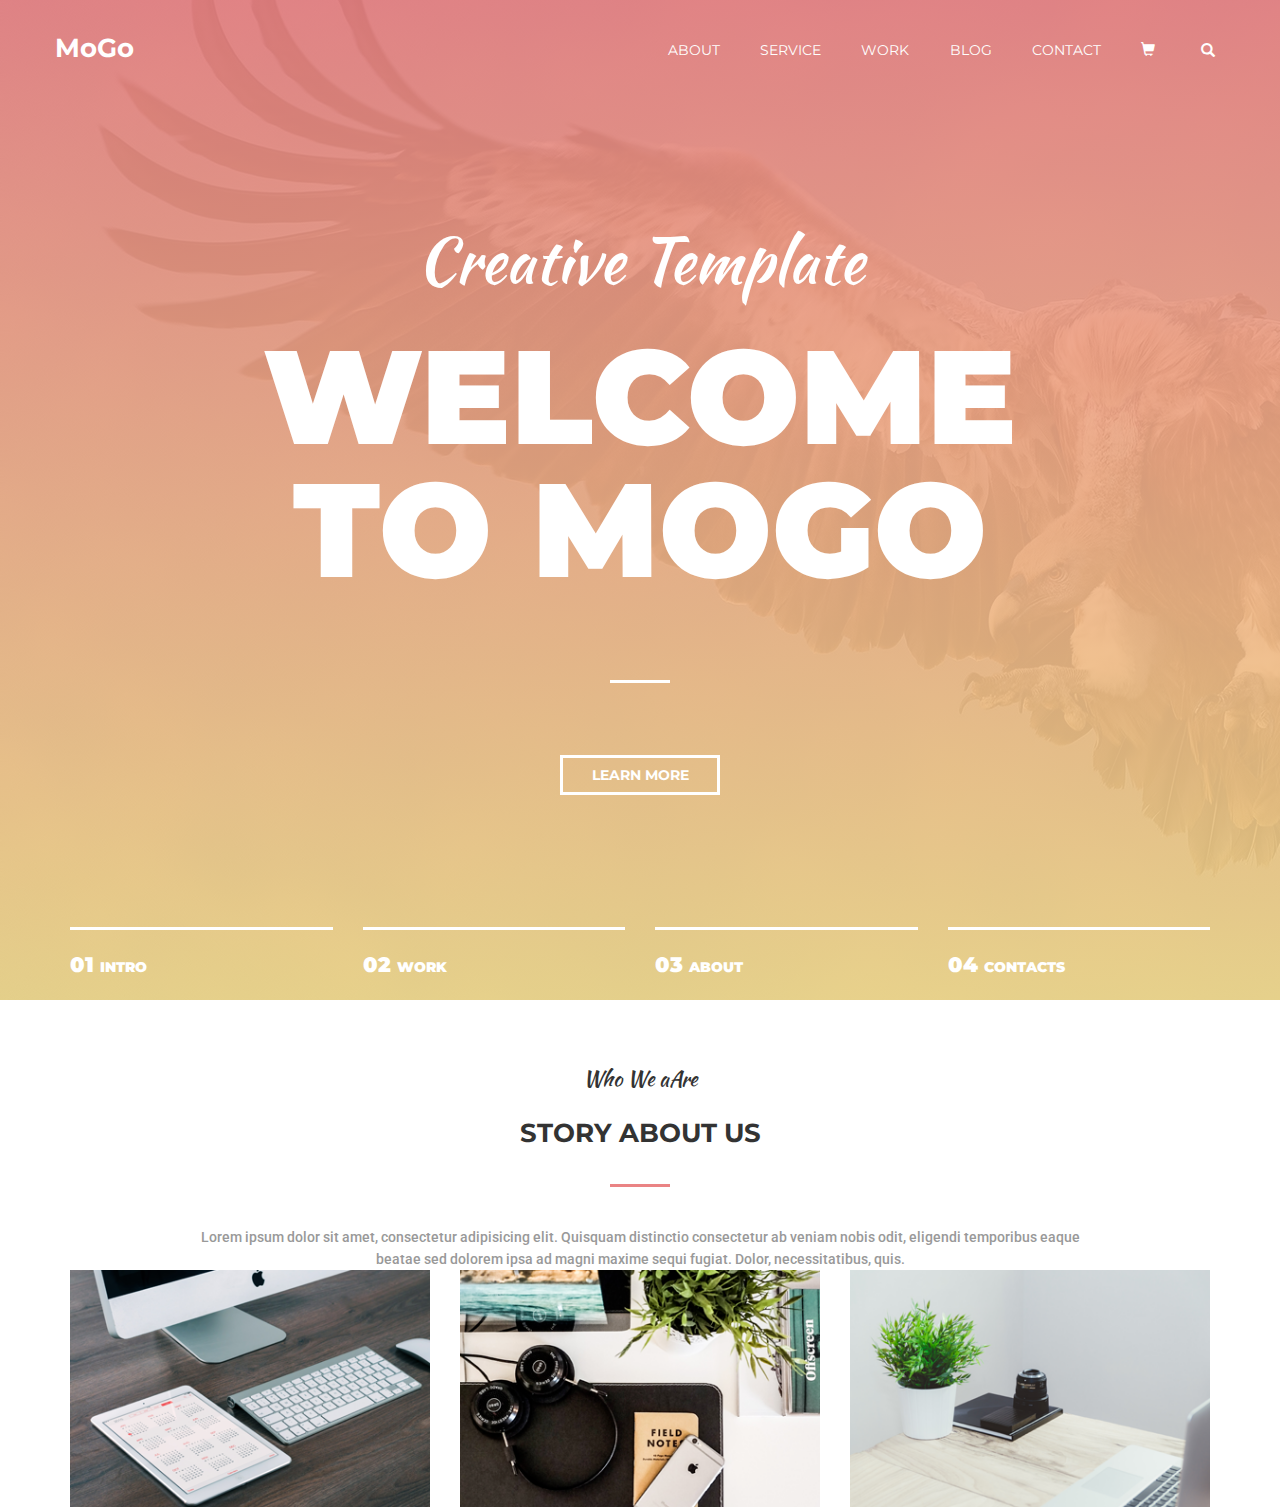
==== index.html @ 472e36f8 "mogo burger menu" ====
<!DOCTYPE html>
<html lang="en">

<head>
    <meta charset="utf-8">
    <meta http-equiv="X-UA-Compatible" content="IE=edge">
    <meta name="viewport" content="width=device-width, initial-scale=1">
    <title>MoGo Template</title>
    <link rel="stylesheet" href="css/bootstrap.min.css">
    <link rel="stylesheet" href="css/styles.css">
</head>

<body>
    <div class="header-wrapper">
        <header>
            <nav class="row">
                <div class="logo col-sm-1 col-md-1 col-lg-1"><a href="#">MoGo</a></div>
                <button class="hamburger"><span class="glyphicon glyphicon-menu-hamburger" aria-hidden="true"></span></button>
                <div class="menu col-sm-10 col-sm-offset-1 col-md-9 col-md-offset-2 col-lg-7 col-lg-offset-4">
                    <ul class="menu-bar">
                        <li><a class="text-uppercase" href="#About">About</a></li>
                        <li><a class="text-uppercase" href="#Service">Service</a></li>
                        <li><a class="text-uppercase" href="#Work">Work</a></li>
                        <li><a class="text-uppercase" href="#Blog">Blog</a></li>
                        <li><a class="text-uppercase" href="#">Contact</a></li>
                        <li>
                            <a href="#ShopCart"><span class="glyphicon glyphicon-shopping-cart" aria-hidden="true"></span></a>
                        </li>
                        <li>
                            <form class="munu-bar-form">
                                <button class="button-serch"><span class="glyphicon glyphicon-search" aria-hidden="true"></span></button>
                                <input type="text" name="search" class="input-search">
                            </form>

                        </li>
                    </ul>
                </div>
            </nav>
            <div class="row">
                <div class="col-xs-12 title">Creative Template</div>
            </div>
            <div class="row welcome">
                <div class="col-xs-12">
                    <span>Welcome</span><br>
                    <span>To MoGo</span></div>
            </div>
            <div class="row divide">
                <div class="col-xs-12"></div>
            </div>
            <div class="row learn-more">
                <div class="col-xs-12"><span>Learn More</span></div>
            </div>
            <div class="row slider">
                <div class="col-xs-12">
                    <div class="row slider-bar">
                        <div class="col-xs-3 slider-item"><span>01&nbsp;</span><span>intro</span></div>
                        <div class="col-xs-3 slider-item"><span>02&nbsp;</span><span>work</span></div>
                        <div class="col-xs-3 slider-item"><span>03&nbsp;</span><span>about</span></div>
                        <div class="col-xs-3 slider-item"><span>04&nbsp;</span><span>contacts</span></div>
                    </div>
                </div>
            </div>
        </header>
    </div>
    <section class="about-us-wrapper">
        <div class="row about-us-title">
            <div class="col-xs-12">Who We aAre</div>
        </div>
        <div class="row about-us-welcome">
            <div class="col-xs-12">
                <span>Story About Us</span></div>
        </div>
        <div class="row about-us-divide">
            <div class="col-xs-12"></div>
        </div>
        <div class="row about-us-description">
            <div class="col-xs-12"><span>Lorem ipsum dolor sit amet, consectetur adipisicing elit. Quisquam distinctio consectetur ab veniam nobis odit, eligendi temporibus eaque beatae sed dolorem ipsa ad magni maxime sequi fugiat. Dolor, necessitatibus, quis.</span></div>
        </div>
        <div class="row about-us-gallery">

            <img src="./img/about-us-img1.png" alt="about-us-gallery1">
            <img src="./img/about-us-img2.png" alt="about-us-gallery2">
            <img src="./img/about-us-img3.png" alt="about-us-gallery3">

        </div>
    </section>
    </div>
    <script type="text/javascript" src="js/jquery-3.2.1.min.js"></script>
    <script src="js/bootstrap.min.js"></script>
    <script src="js/hamburger.js"></script>

</body>

</html>
---- css/styles.css ----
@import url('https://fonts.googleapis.com/css?family=Kaushan+Script|Montserrat|Roboto');

/*font-family: 'Montserrat', sans-serif;
font-family: 'Roboto', sans-serif;
font-family: 'Kaushan Script', cursive;*/

.header-wrapper {
    max-width: 1920px;
    width: 100%;
    margin: 0 auto;
    background-image: linear-gradient(to bottom, rgba(234, 131, 132, 0.9) 0%, rgba(241, 217, 139, 0.9) 100%), url(../img/banner-eagle.png);
    background-repeat: no-repeat;
    position: relative;
}

.row,
ul {
    margin: 0 auto;
    padding: 0;
}

header {
    max-width: 1200px;
    width: 100%;
    margin: 0 auto;
}

.logo {
    padding-top: 30px;
    text-align: left;
}

.logo a {
    font-family: 'Montserrat', sans-serif;
    color: #ffffff;
    font-size: 1.875em;
    font-weight: 700;
    padding-bottom: 12px;
    border-bottom: 3px solid transparent;
    text-decoration: none;
}

.hamburger {
    display: none;
    position: fixed;
    top: 5%;
    left: 50%;
    transform: translateX(-50%);
    width: 55px;
    height: 55px;
    padding-top: 6px;
    padding-left: 6px;
    font-size: 2.5em;
    color: #ffffff;
    border: 2px solid #ffffff;
    background-color: rgba(234, 131, 132, 0.7);
    border-radius: 50%;
    box-shadow: 0 0 8px 10px rgba(241, 217, 139, 0.9);
}

.menu-bar {
    display: flex;
    flex-flow: row nowrap;
    justify-content: flex-end;
    list-style: none;
}

.menu-bar li {
    padding-top: 40px;
    padding-left: 6%;
    display: inline-block;
    text-align: right;
}

.menu-bar a {
    font-family: 'Montserrat', sans-serif;
    color: #ffffff;
    font-size: 1em;
    font-weight: 400;
    padding-bottom: 12px;
    border-bottom: 3px solid transparent;
    text-decoration: none;
}

.glyphicon-search {
    color: #ffffff;
    padding-bottom: 12px;
    border-bottom: 3px solid transparent;
}

.menu-bar a:hover,
.glyphicon-search:hover {
    color: #fce48b;
    border-bottom: 3px solid #fce48b;
}

.input-search {
    width: 0;
    padding: 0;
    margin: 0;
    border: 0;
}

.button-serch {
    border: 0;
    background-color: transparent;
}

.logo a:hover {
    color: #fce48b;
}

.title {
    font-family: 'Kaushan Script', cursive;
    color: #ffffff;
    font-size: 4.5em;
    font-weight: 400;
    text-align: center;
    padding-top: 12%;
}

.welcome {
    font-family: 'Montserrat', sans-serif;
    color: #ffffff;
    font-size: 9.5em;
    font-weight: 900;
    line-height: 1;
    text-align: center;
    text-transform: uppercase;
    padding-top: 2%;
}

.divide {
    max-width: 60px;
    margin: 0 auto;
    height: 3px;
    border-bottom: 3px solid #ffffff;
    padding-top: 7%;
}

.learn-more {
    font-family: Montserrat;
    color: #ffffff;
    font-size: 1em;
    font-weight: 700;
    text-align: center;
    text-transform: uppercase;
    border: 3px solid #ffffff;
    box-sizing: border-box;
    width: 160px;
    height: 40px;
    margin: 0 auto;
    padding-top: 7px;
    margin-top: 6%;
}

.slider {
    font-family: Montserrat;
    color: #ffffff;
    text-transform: uppercase;
    font-weight: 400;
    margin-top: 11%;
}

.slider-bar {
    display: flex;
    flex-flow: row nowrap;
    justify-content: center;
}

.slider-item {
    margin-left: 15px;
    margin-right: 15px;
    border-top: 3px solid #ffffff;
    padding: 0;
    padding-top: 20px;
    padding-bottom: 20px;
}

.slider span:first-child {
    font-size: 1.5em;
    font-weight: 900;
}

.slider span:last-child {
    font-size: 1em;
    font-weight: 900;
}

.about-us-title {
    font-family: 'Kaushan Script', cursive;
    font-size: 1.5em;
    font-weight: 400;
    text-align: center;
    padding-top: 5%;
}

.about-us-welcome {
    font-family: 'Montserrat', sans-serif;
    font-size: 1.875em;
    font-weight: 700;
    line-height: 1;
    text-align: center;
    text-transform: uppercase;
    padding-top: 2%;
}

.about-us-divide {
    max-width: 60px;
    margin: 0 auto;
    height: 3px;
    border-bottom: 3px solid rgb(234, 131, 132);
    margin-top: 3%;
}

.about-us-description {
    max-width: 950px;
    width: 100%;
    margin: 0 auto;
    padding-top: 3%;
    text-align: center;
    text-transform: none;
}

.about-us-description span {
    font-family: 'Roboto', sans-serif;
    color: #999999;
    font-size: 1em;
    font-weight: 500;
    line-height: 1.6;
}

.about-us-gallery {
    display: flex;
    flex-flow: row nowrap;
    justify-content: space-between;
    max-width: 1200px;
    width: 100%;
    margin: 0 auto;
}

.about-us-gallery img {
    max-width: 100%;
    width: 30%;
    height: 100%;
    display: inline-block;
}

@media (min-width: 992px) and (max-width: 1199px) {
    .logo {
        left: 12%;
    }
}

@media (min-width: 768px) and (max-width: 991px) {
    .logo {
        left: 1.5%;
    }
}

@media (min-width: 481px) and (max-width: 767px) {
    .logo {
        left: 1.5%;
    }
    .welcome {
        font-size: 6em;
    }
    .title {
        font-size: 4.5em;
    }
    .hamburger {
        display: block;
    }
    .menu-bar {
        display: none;
        position: fixed;
        top: 18%;
        padding: 0;
        margin: 0 auto;
        z-index: 1;
        -webkit-box-orient: vertical;
        -webkit-box-direction: normal;
        background: linear-gradient(to bottom, rgba(234, 131, 132, 1) 0%, rgba(241, 217, 139, 1) 100%);
        border-radius: 25px;
        width: 95%;
    }
    .menu-bar li {
        width: 100%;
        border-bottom: 1px solid #ffffff;
        padding: 5px;
        text-align: center;
    }
    li:last-child {
        border: 0;
    }
    li a {
        font-size: 1.5em;
        font-weight: 600;
        line-height: 1.7;
    }
}

@media (max-width: 480px) {
    .logo {
        left: 1.5%;
    }
    .welcome {
        font-size: 3.5em;
    }
    .title {
        font-size: 2.5em;
    }
    .slider span:first-child {
        font-size: 1em;
        font-weight: 900;
    }
    .slider span:last-child {
        font-size: 0.6em;
        font-weight: 900;
    }
    .hamburger {
        display: block;
    }
    .menu-bar {
        display: none;
        position: fixed;
        top: 18%;
        padding: 0;
        margin: 0;
        z-index: 1;
        -webkit-box-orient: vertical;
        -webkit-box-direction: normal;
        background: linear-gradient(to bottom, rgba(234, 131, 132, 1) 0%, rgba(241, 217, 139, 1) 100%);
        border-radius: 25px;
        width: 90%;
    }
    .menu-bar li {
        width: 100%;
        border-bottom: 1px solid #ffffff;
        padding: 5px;
        text-align: center;
    }
    li:last-child {
        border: 0;
    }
    li a {
        font-size: 1.5em;
        font-weight: 600;
        line-height: 1.7;
    }
}
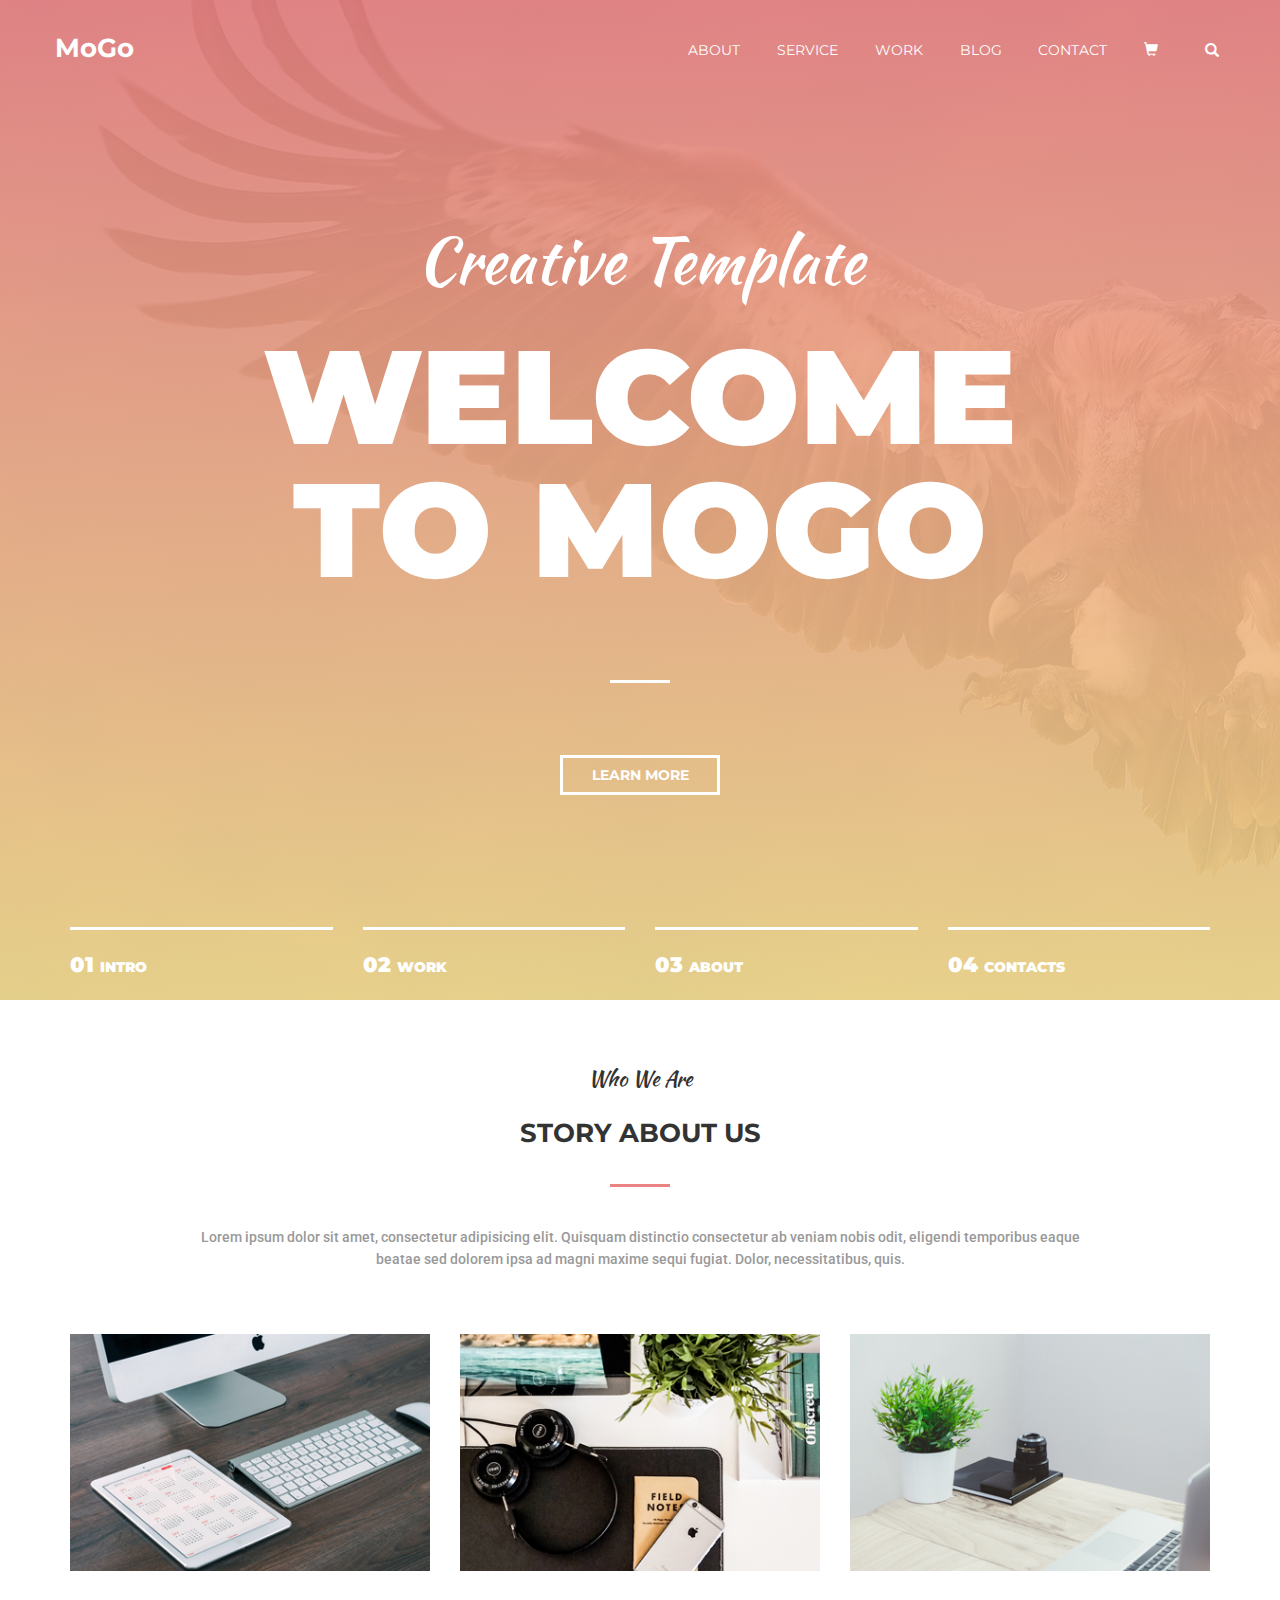
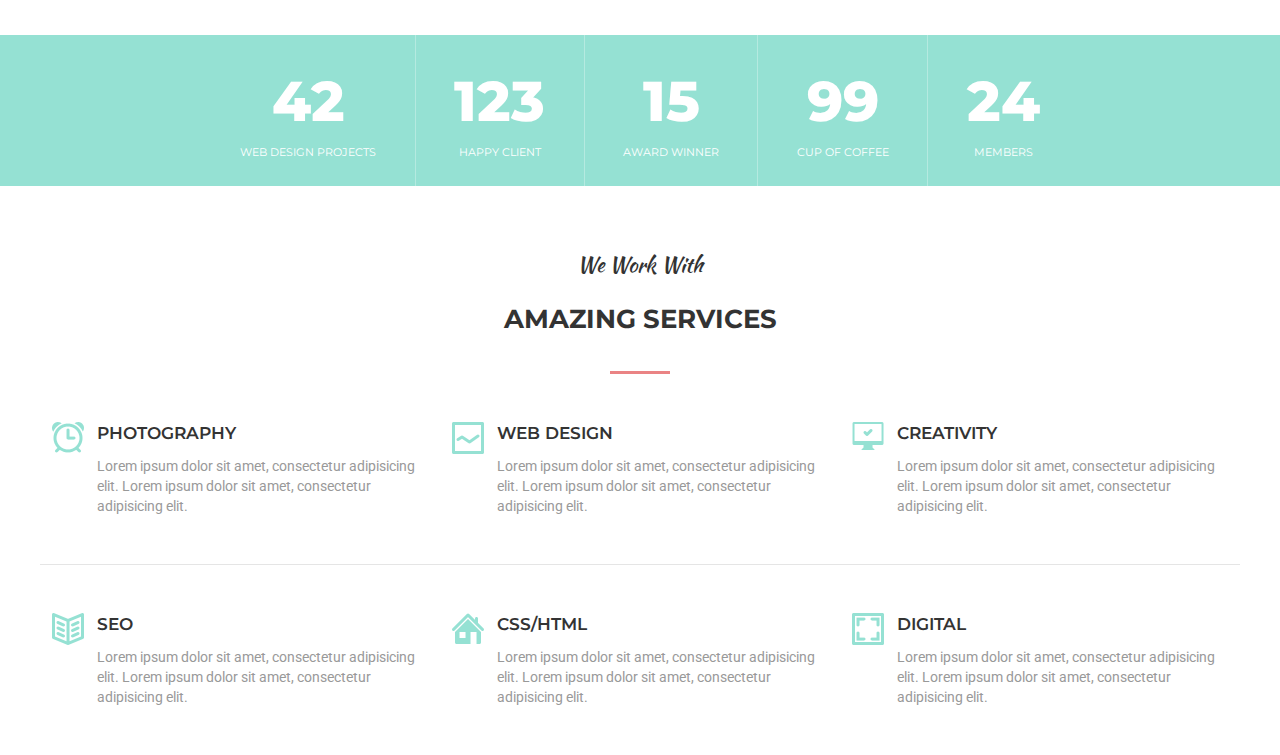
==== commit 57184856: "services section commit" ====
--- a/index.html
+++ b/index.html
@@ -27,9 +27,9 @@
                             <a href="#ShopCart"><span class="glyphicon glyphicon-shopping-cart" aria-hidden="true"></span></a>
                         </li>
                         <li>
-                            <form class="munu-bar-form">
+                            <form class="menu-bar-form">
+                                <input type="text" name="search" class="input-search">
                                 <button class="button-serch"><span class="glyphicon glyphicon-search" aria-hidden="true"></span></button>
-                                <input type="text" name="search" class="input-search">
                             </form>
 
                         </li>
@@ -64,7 +64,7 @@
     </div>
     <section class="about-us-wrapper">
         <div class="row about-us-title">
-            <div class="col-xs-12">Who We aAre</div>
+            <div class="col-xs-12">Who We Are</div>
         </div>
         <div class="row about-us-welcome">
             <div class="col-xs-12">
@@ -84,6 +84,41 @@
 
         </div>
     </section>
+    <section class="about-us-perfomance-wrapper">
+        <div class="about-us-perfomance">
+            <div class="about-us-perfomance-item"><span>42</span><br><span>web design projects</span></div>
+            <div class="about-us-perfomance-item"><span>123</span><br><span>happy client</span></div>
+            <div class="about-us-perfomance-item"><span>15</span><br><span>award winner</span></div>
+            <div class="about-us-perfomance-item"><span>99</span><br><span>cup of coffee</span></div>
+            <div class="about-us-perfomance-item"><span>24</span><br><span>members</span></div>
+        </div>
+    </section>
+    <section class="services-wrapper">
+        <div class="row about-us-title">
+            <div class="col-xs-12">We Work With</div>
+        </div>
+        <div class="row about-us-welcome">
+            <div class="col-xs-12">
+                <span>Amazing Services</span></div>
+        </div>
+        <div class="row about-us-divide">
+            <div class="col-xs-12"></div>
+        </div>
+        <div class="services">
+            <div>
+                <div class="services-item"><img src="./img/photography-icon.png" alt="photography"><p>Photography</p><span>Lorem ipsum dolor sit amet, consectetur adipisicing elit. Lorem ipsum dolor sit amet, consectetur adipisicing elit.</span></div>
+                <div class="services-item"><img src="./img/seo-icon.png" alt="seo"><p>SEO</p><span>Lorem ipsum dolor sit amet, consectetur adipisicing elit. Lorem ipsum dolor sit amet, consectetur adipisicing elit.</span></div>
+            </div>
+            <div>
+                <div class="services-item"><img src="./img/web-design-icon.png" alt="Web design"><p>Web design</p><span>Lorem ipsum dolor sit amet, consectetur adipisicing elit. Lorem ipsum dolor sit amet, consectetur adipisicing elit.</span></div>
+                <div class="services-item"><img src="./img/css-html-icon.png" alt="CSS/HTML"><p>CSS/HTML</p><span>Lorem ipsum dolor sit amet, consectetur adipisicing elit. Lorem ipsum dolor sit amet, consectetur adipisicing elit.</span></div>
+            </div>
+            <div>
+                <div class="services-item"><img src="./img/creativity-icon.png" alt="Creativity"><p>Creativity</p><span>Lorem ipsum dolor sit amet, consectetur adipisicing elit. Lorem ipsum dolor sit amet, consectetur adipisicing elit.</span></div>
+                <div class="services-item"><img src="./img/digital-icon.png" alt="Digital"><p>Digital</p><span>Lorem ipsum dolor sit amet, consectetur adipisicing elit. Lorem ipsum dolor sit amet, consectetur adipisicing elit.</span></div>
+            </div>
+        </div>
+    </section>
     </div>
     <script type="text/javascript" src="js/jquery-3.2.1.min.js"></script>
     <script src="js/bootstrap.min.js"></script>
--- a/css/styles.css
+++ b/css/styles.css
@@ -67,7 +67,7 @@
 
 .menu-bar li {
     padding-top: 40px;
-    padding-left: 6%;
+    padding-left: 5.5%;
     display: inline-block;
     text-align: right;
 }
@@ -104,6 +104,27 @@
 .button-serch {
     border: 0;
     background-color: transparent;
+}
+
+.input-search {
+    border: none;
+    border-radius: 5px;
+    width: 0;
+    padding: 0;
+    -webkit-transition: 1s;
+    -o-transition: 1s;
+    transition: 1s;
+}
+
+.menu-bar-form:hover .input-search {
+    width: 80px;
+    padding: 3px 5px;
+}
+
+.input-search:focus {
+    width: 80px;
+    padding: 3px 5px;
+    outline: none;
 }
 
 .logo a:hover {
@@ -237,6 +258,7 @@
     max-width: 1200px;
     width: 100%;
     margin: 0 auto;
+    padding-top: 5%;
 }
 
 .about-us-gallery img {
@@ -244,6 +266,89 @@
     width: 30%;
     height: 100%;
     display: inline-block;
+}
+
+.about-us-perfomance-wrapper {
+    max-width: 1920px;
+    width: 100%;
+    margin: 0 auto;
+    margin-top: 5%;
+    background-color: #95e1d3;
+    background-repeat: no-repeat;
+}
+
+.about-us-perfomance {
+    display: flex;
+    flex-flow: row nowrap;
+    justify-content: center;
+}
+
+.about-us-perfomance-item {
+    border-right: 1px solid #b5eae0;
+    text-align: center;
+    padding: 2% 3%;
+    font-family: 'Montserrat', sans-serif;
+    color: #ffffff;
+}
+
+.about-us-perfomance-item span:first-child {
+    font-size: 4em;
+    font-weight: 800;
+}
+
+.about-us-perfomance-item span:last-child {
+    font-size: 0.8em;
+    font-weight: 400;
+    text-transform: uppercase;
+}
+
+.about-us-perfomance-item:last-child {
+    border-right: 0;
+}
+
+.services {
+    max-width: 1200px;
+    width: 100%;
+    margin: 0 auto;
+    display: flex;
+    flex-flow: row nowrap;
+    justify-content: space-between;
+}
+
+.services>div {
+    display: flex;
+    flex-flow: column nowrap;
+    justify-content: space-between;
+}
+
+.services-item {
+    position: relative;
+    padding: 12% 3%;
+}
+
+.services-item:first-child {
+    border-bottom: 1px solid #e5e5e5;
+}
+
+.services-item img {
+    position: absolute;
+}
+
+.services-item span {
+    display: inline-block;
+    margin-left: 45px;
+    font-family: 'Roboto', sans-serif;
+    font-size: 1em;
+    font-weight: 400;
+    color: #999999;
+}
+
+.services-item p {
+    font-family: 'Montserrat', sans-serif;
+    text-transform: uppercase;
+    font-size: 1.2em;
+    font-weight: 600;
+    margin-left: 45px;
 }
 
 @media (min-width: 992px) and (max-width: 1199px) {
@@ -348,4 +453,8 @@
         font-weight: 600;
         line-height: 1.7;
     }
-}
+    .menu-bar a:hover,
+    .glyphicon-search:hover {
+        border: 0;
+    }
+}
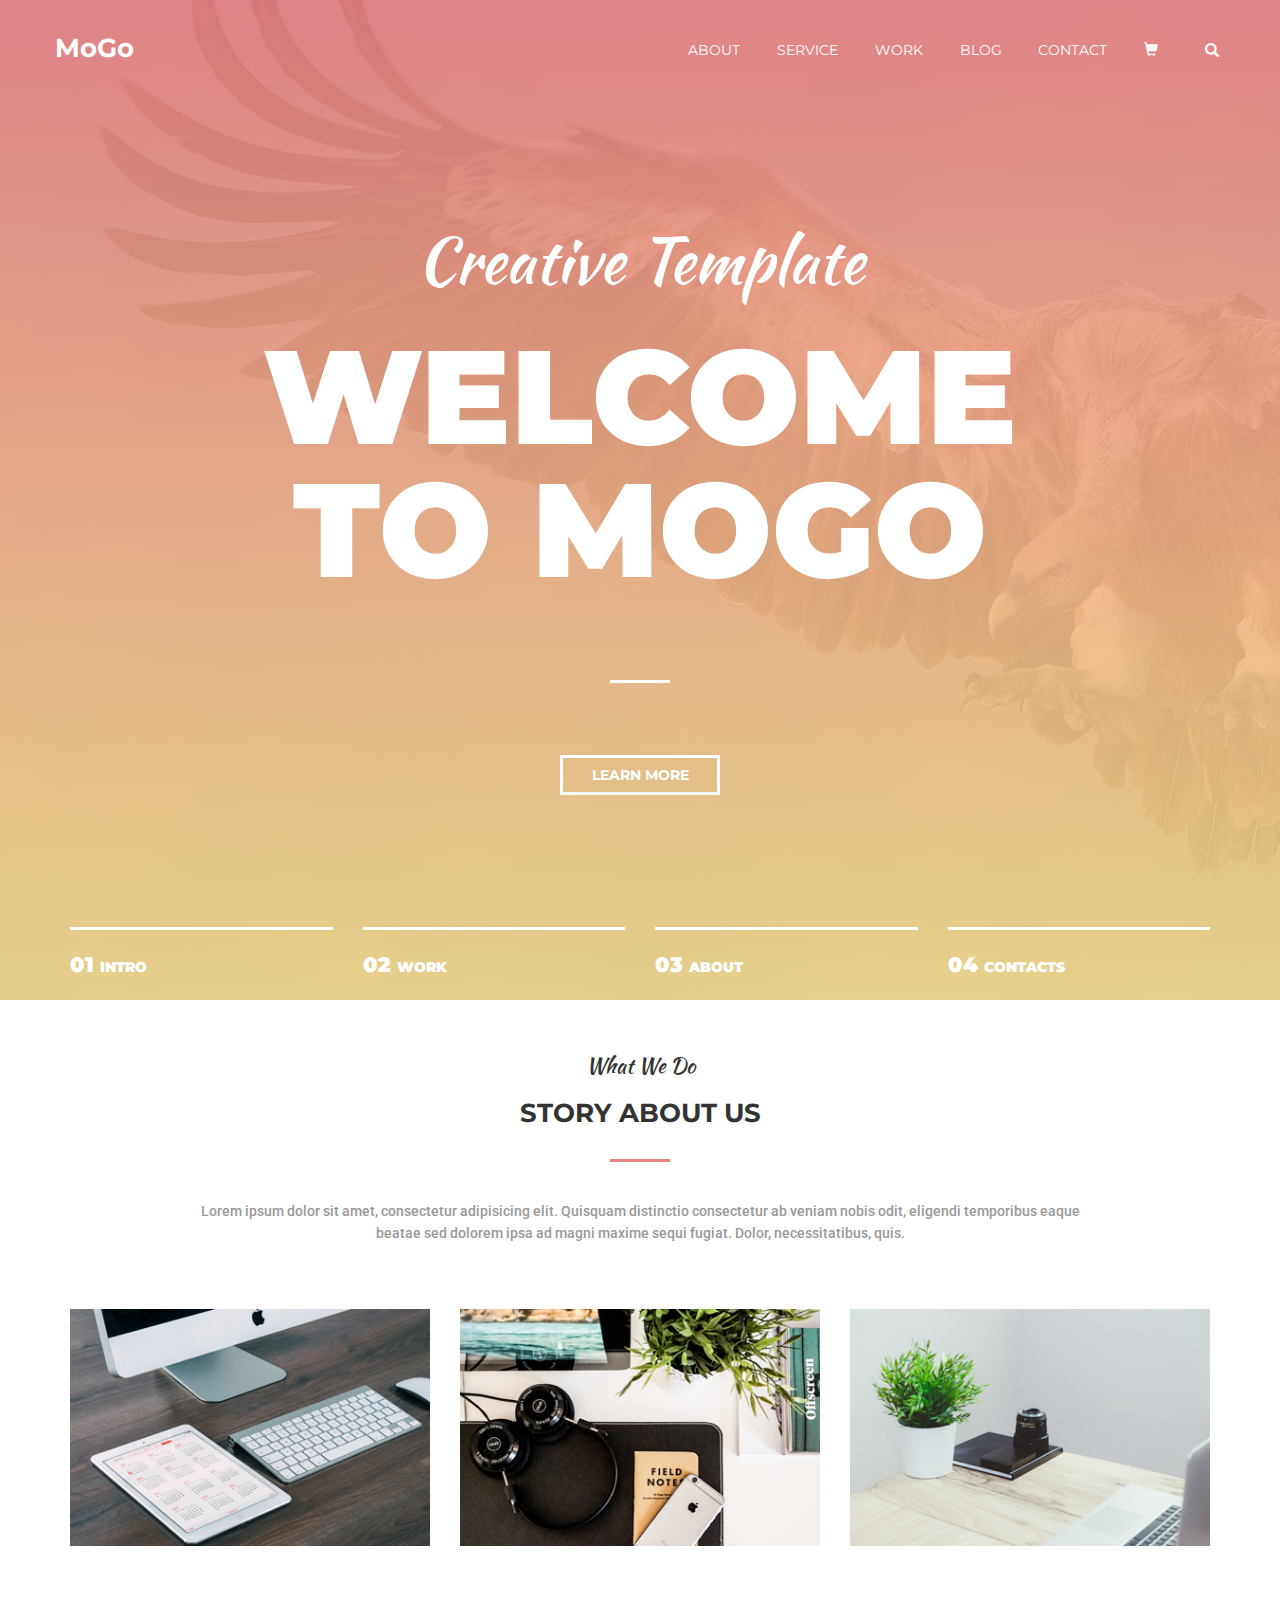
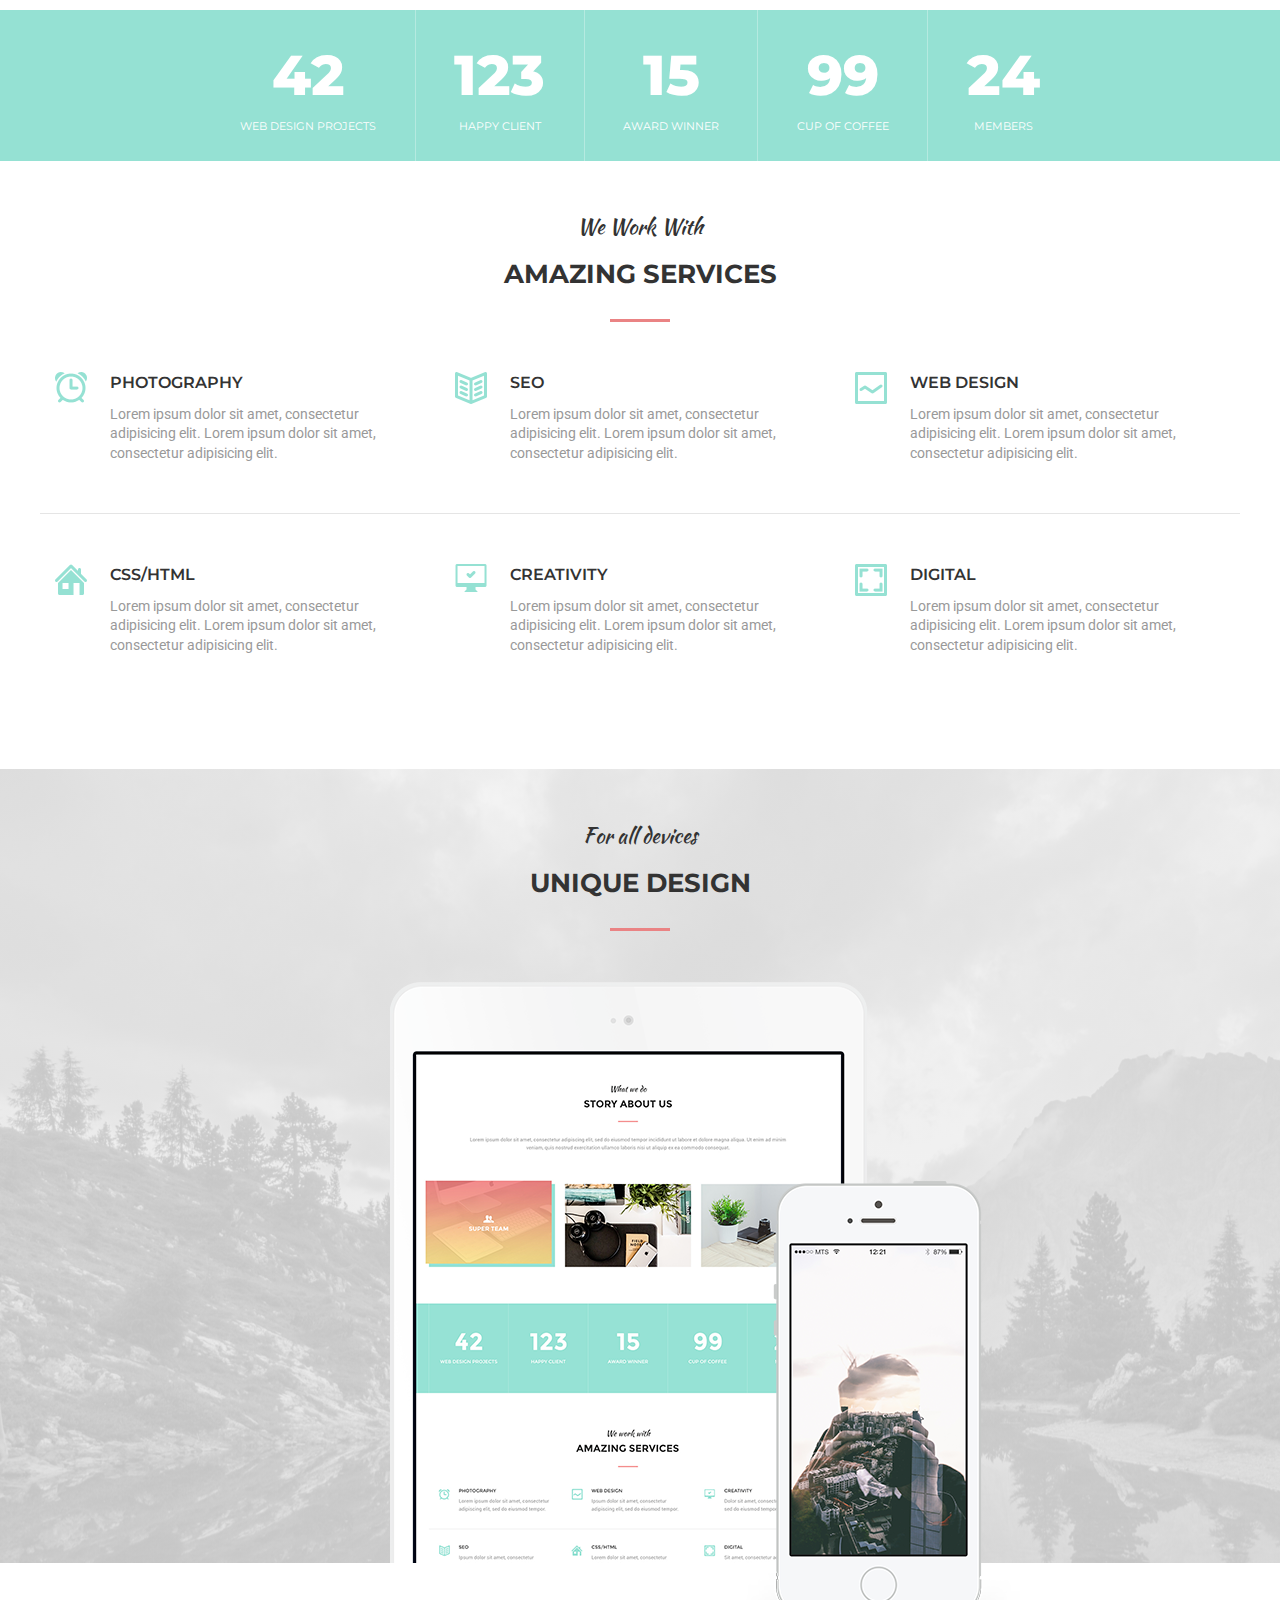
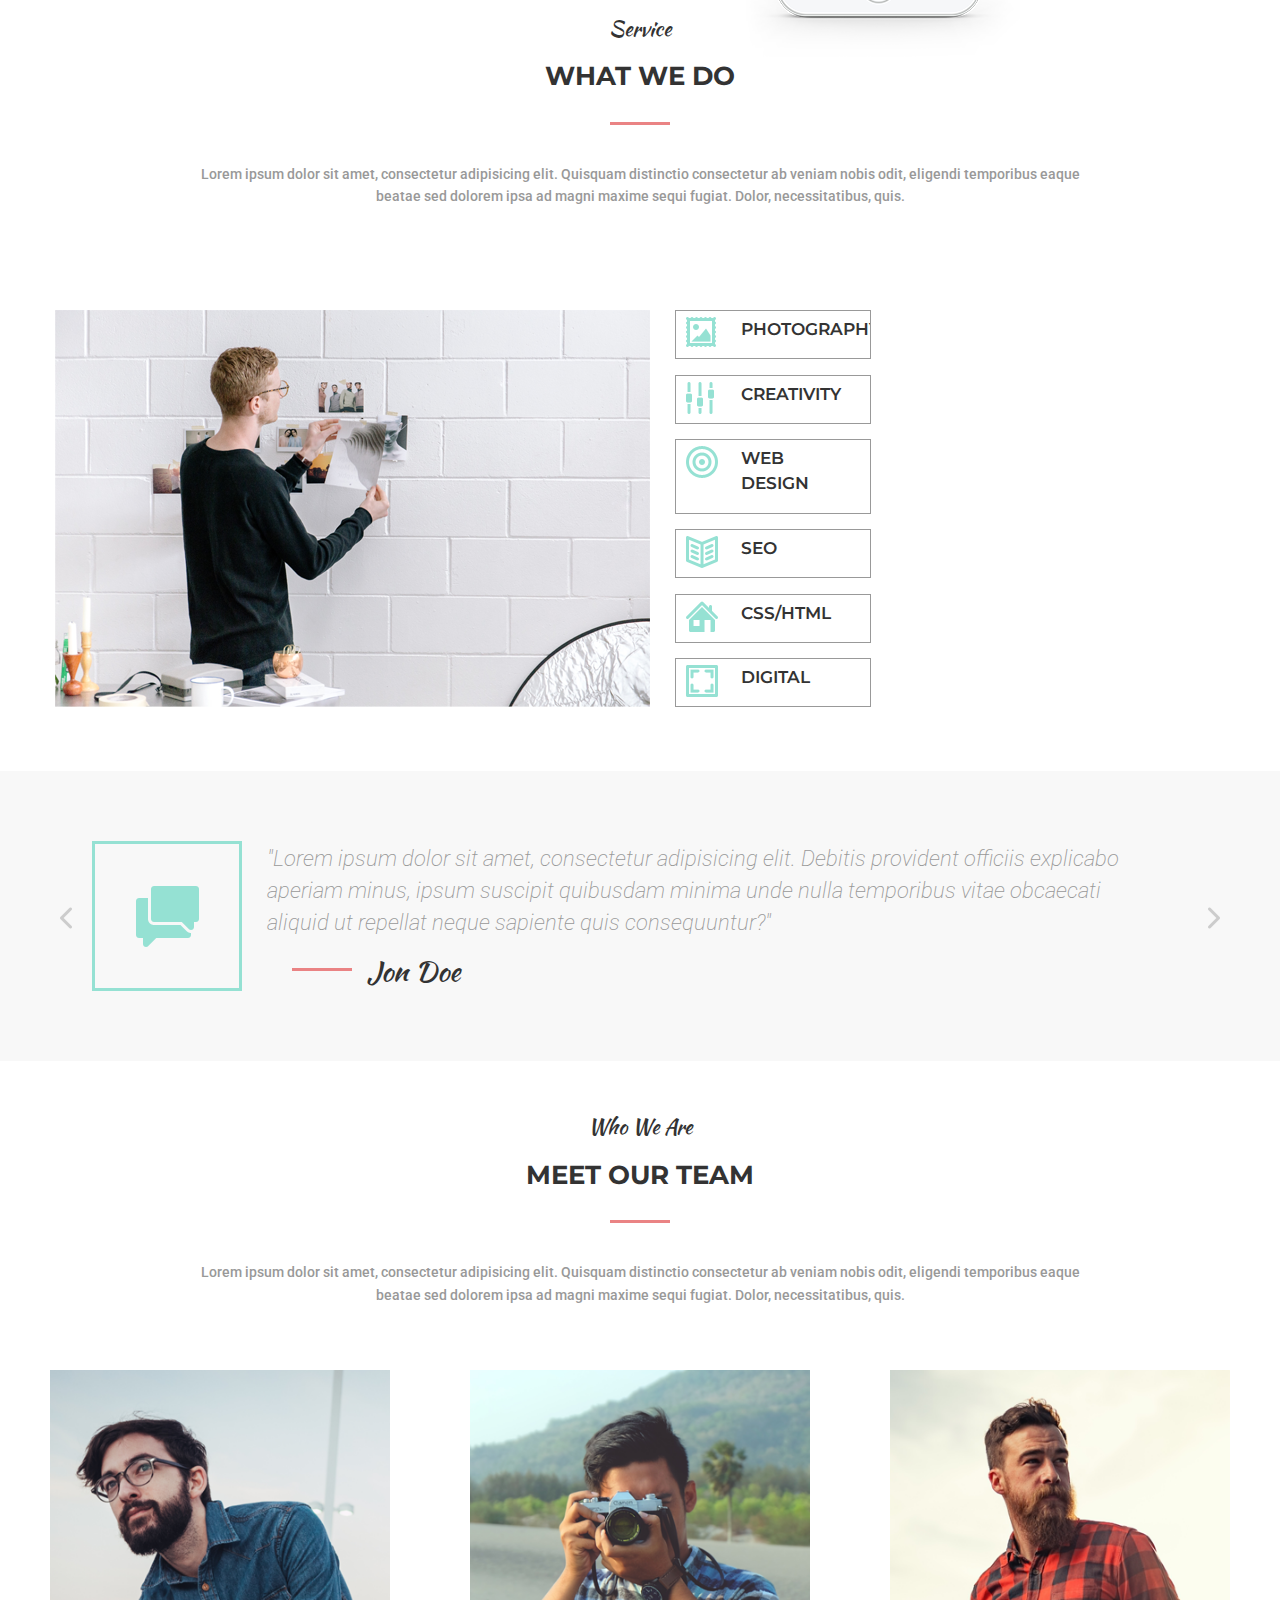
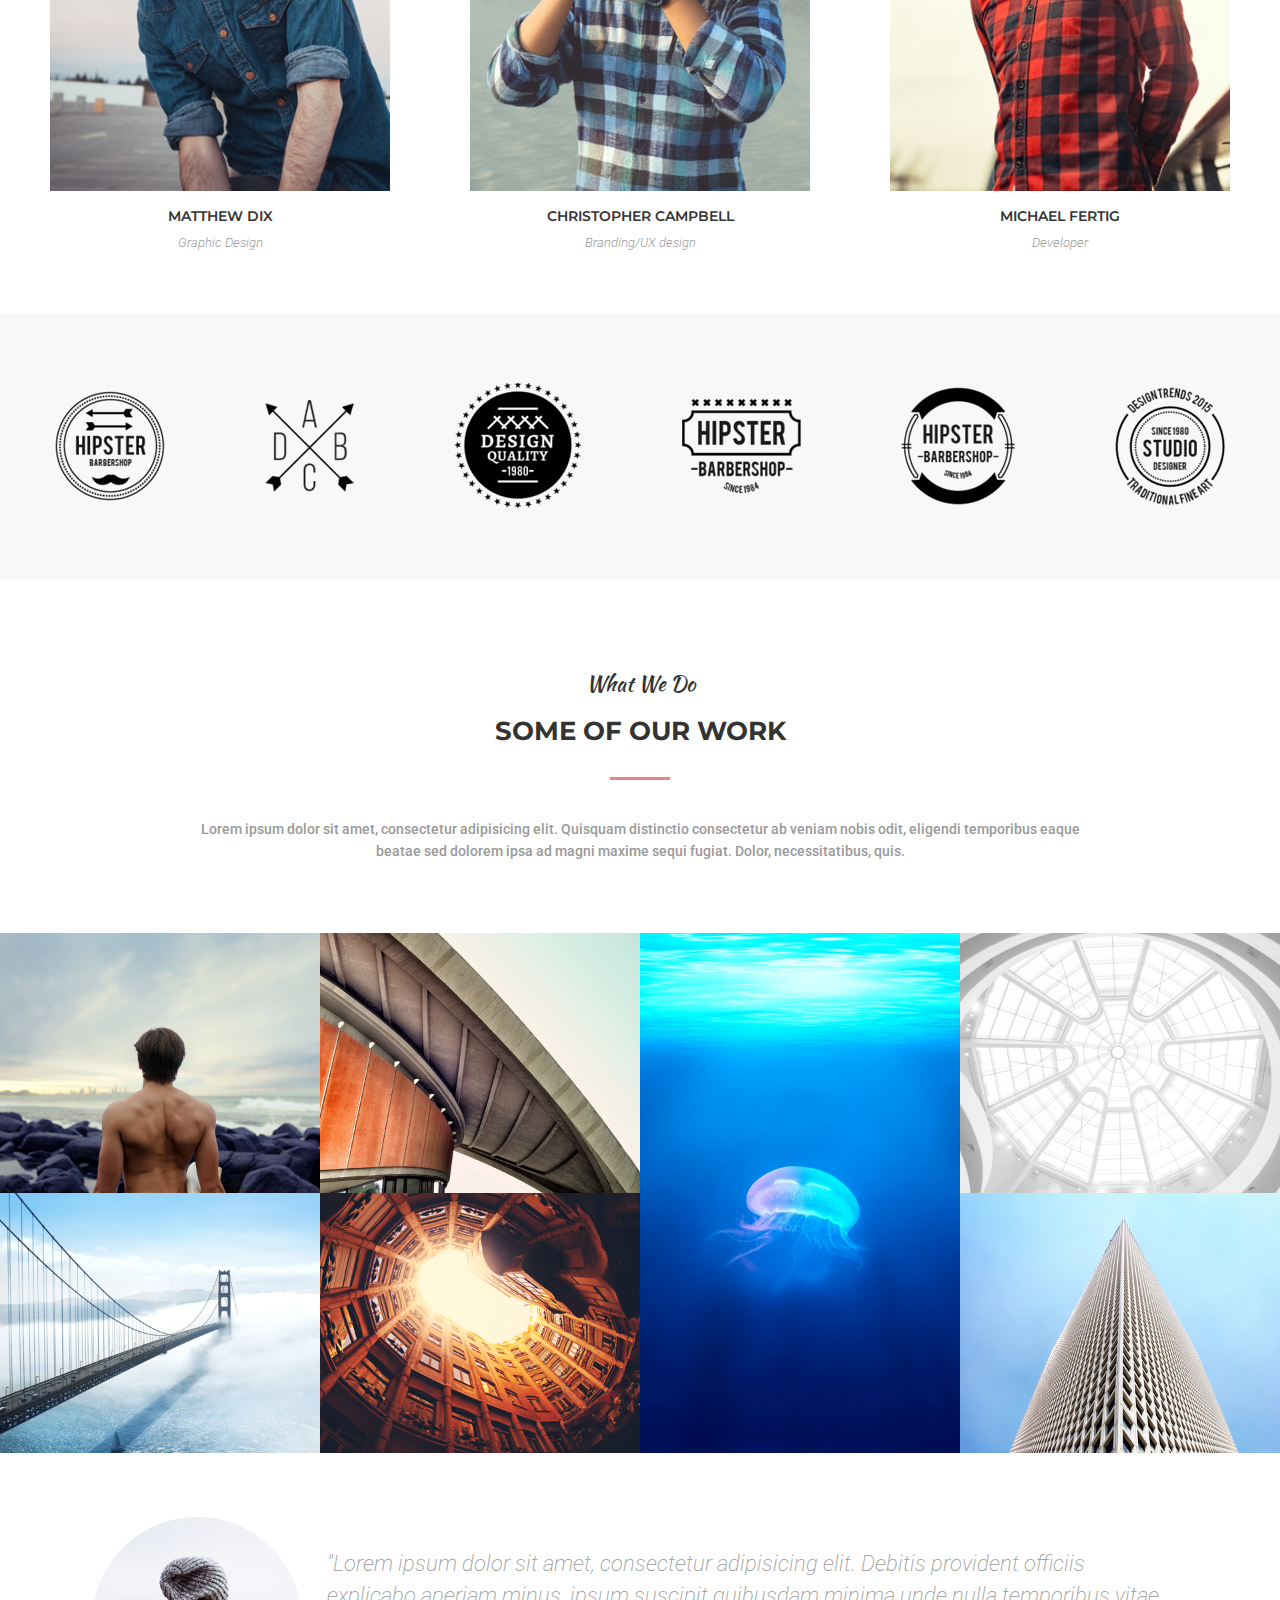
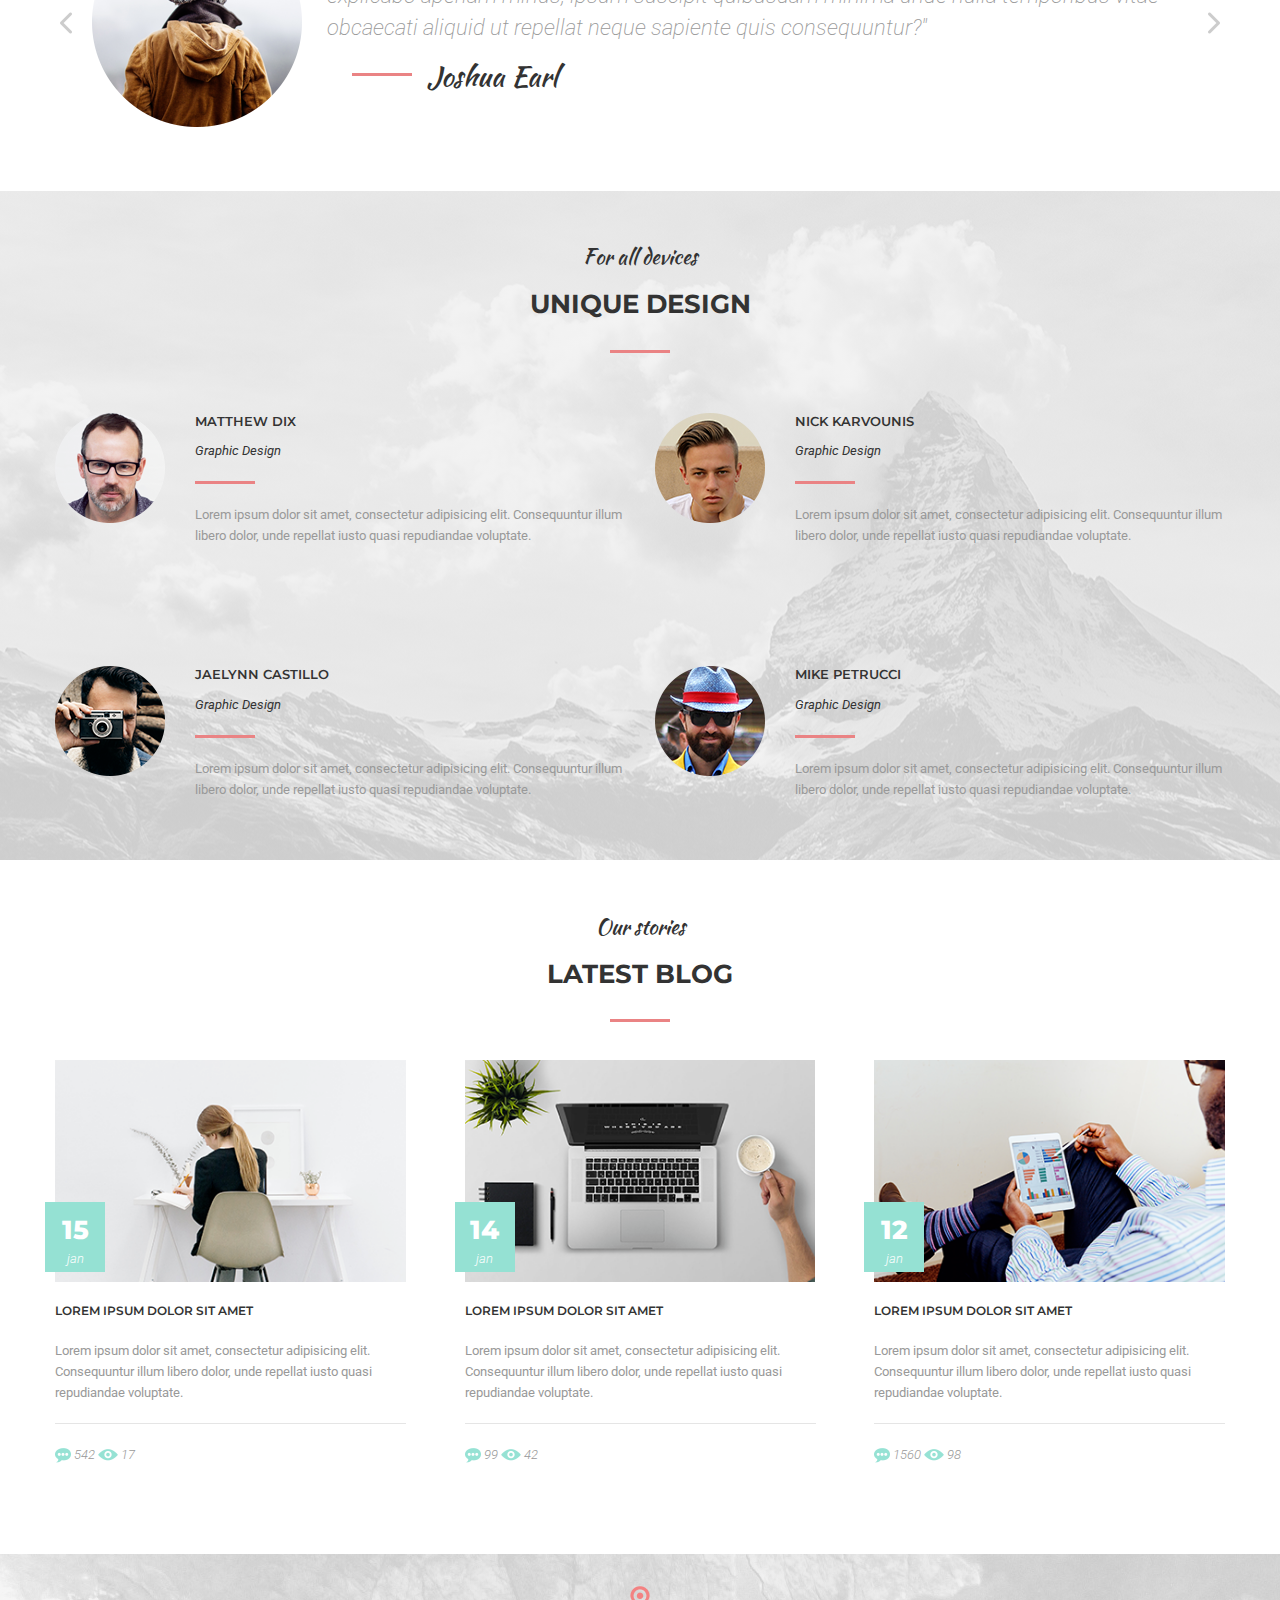
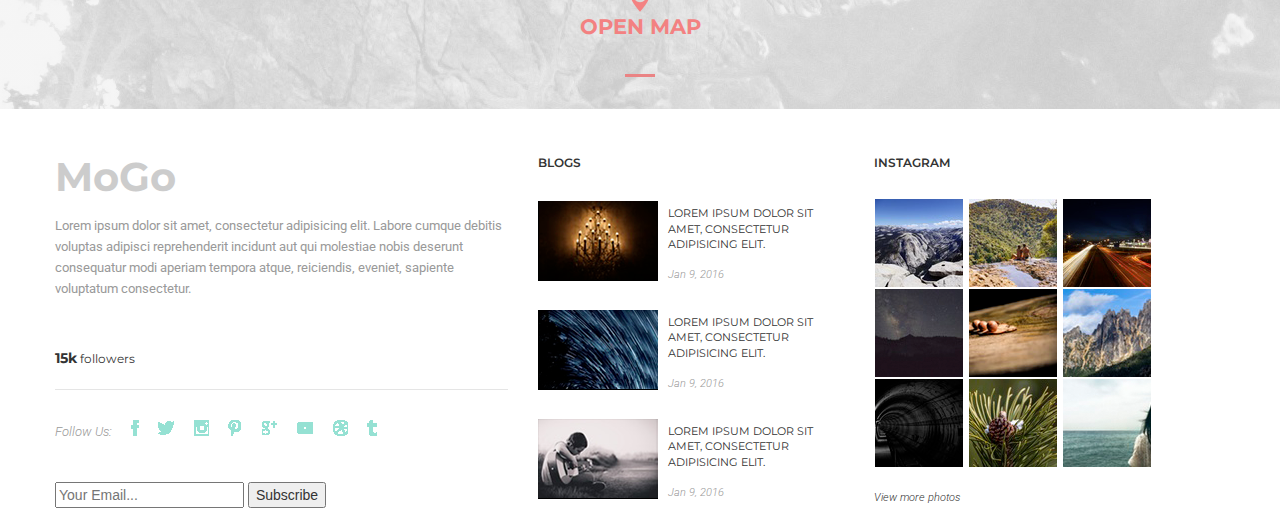
==== commit cc9baa79: "mogo plain commit" ====
--- a/index.html
+++ b/index.html
@@ -14,7 +14,7 @@
     <div class="header-wrapper">
         <header>
             <nav class="row">
-                <div class="logo col-sm-1 col-md-1 col-lg-1"><a href="#">MoGo</a></div>
+                <div class="logo col-xs-1 col-sm-1 col-md-1 col-lg-1"><a href="#">MoGo</a></div>
                 <button class="hamburger"><span class="glyphicon glyphicon-menu-hamburger" aria-hidden="true"></span></button>
                 <div class="menu col-sm-10 col-sm-offset-1 col-md-9 col-md-offset-2 col-lg-7 col-lg-offset-4">
                     <ul class="menu-bar">
@@ -64,7 +64,7 @@
     </div>
     <section class="about-us-wrapper">
         <div class="row about-us-title">
-            <div class="col-xs-12">Who We Are</div>
+            <div class="col-xs-12">What We Do</div>
         </div>
         <div class="row about-us-welcome">
             <div class="col-xs-12">
@@ -106,24 +106,371 @@
         </div>
         <div class="services">
             <div>
-                <div class="services-item"><img src="./img/photography-icon.png" alt="photography"><p>Photography</p><span>Lorem ipsum dolor sit amet, consectetur adipisicing elit. Lorem ipsum dolor sit amet, consectetur adipisicing elit.</span></div>
-                <div class="services-item"><img src="./img/seo-icon.png" alt="seo"><p>SEO</p><span>Lorem ipsum dolor sit amet, consectetur adipisicing elit. Lorem ipsum dolor sit amet, consectetur adipisicing elit.</span></div>
+                <div class="services-item"><img src="./img/photography-icon.png" alt="photography">
+                    <p>Photography</p><span>Lorem ipsum dolor sit amet, consectetur adipisicing elit. Lorem ipsum dolor sit amet, consectetur adipisicing elit.</span></div>
+                <div class="services-item"><img src="./img/seo-icon.png" alt="seo">
+                    <p>SEO</p><span>Lorem ipsum dolor sit amet, consectetur adipisicing elit. Lorem ipsum dolor sit amet, consectetur adipisicing elit.</span></div>
+
+                <div class="services-item"><img src="./img/web-design-icon.png" alt="Web design">
+                    <p>Web design</p><span>Lorem ipsum dolor sit amet, consectetur adipisicing elit. Lorem ipsum dolor sit amet, consectetur adipisicing elit.</span></div>
             </div>
             <div>
-                <div class="services-item"><img src="./img/web-design-icon.png" alt="Web design"><p>Web design</p><span>Lorem ipsum dolor sit amet, consectetur adipisicing elit. Lorem ipsum dolor sit amet, consectetur adipisicing elit.</span></div>
-                <div class="services-item"><img src="./img/css-html-icon.png" alt="CSS/HTML"><p>CSS/HTML</p><span>Lorem ipsum dolor sit amet, consectetur adipisicing elit. Lorem ipsum dolor sit amet, consectetur adipisicing elit.</span></div>
-            </div>
-            <div>
-                <div class="services-item"><img src="./img/creativity-icon.png" alt="Creativity"><p>Creativity</p><span>Lorem ipsum dolor sit amet, consectetur adipisicing elit. Lorem ipsum dolor sit amet, consectetur adipisicing elit.</span></div>
-                <div class="services-item"><img src="./img/digital-icon.png" alt="Digital"><p>Digital</p><span>Lorem ipsum dolor sit amet, consectetur adipisicing elit. Lorem ipsum dolor sit amet, consectetur adipisicing elit.</span></div>
-            </div>
-        </div>
-    </section>
+                <div class="services-item"><img src="./img/css-html-icon.png" alt="CSS/HTML">
+                    <p>CSS/HTML</p><span>Lorem ipsum dolor sit amet, consectetur adipisicing elit. Lorem ipsum dolor sit amet, consectetur adipisicing elit.</span></div>
+                <div class="services-item"><img src="./img/creativity-icon.png" alt="Creativity">
+                    <p>Creativity</p><span>Lorem ipsum dolor sit amet, consectetur adipisicing elit. Lorem ipsum dolor sit amet, consectetur adipisicing elit.</span></div>
+                <div class="services-item"><img src="./img/digital-icon.png" alt="Digital">
+                    <p>Digital</p><span>Lorem ipsum dolor sit amet, consectetur adipisicing elit. Lorem ipsum dolor sit amet, consectetur adipisicing elit.</span></div>
+            </div>
+        </div>
+    </section>
+    <section class="design-wrapper">
+        <div class="row about-us-title">
+            <div class="col-xs-12">For all devices</div>
+        </div>
+        <div class="row about-us-welcome">
+            <div class="col-xs-12">
+                <span>Unique Design</span></div>
+        </div>
+        <div class="row about-us-divide">
+            <div class="col-xs-12"></div>
+        </div>
+        <div class="design">
+            <img src="./img/ipad2.png" alt="ipad">
+            <img src="./img/iphone-full1.png" alt="iphone">
+        </div>
+    </section>
+    <section class="services-we-do-wrapper">
+        <div class="row about-us-title">
+            <div class="col-xs-12">Service</div>
+        </div>
+        <div class="row about-us-welcome">
+            <div class="col-xs-12">
+                <span>What We Do</span></div>
+        </div>
+        <div class="row about-us-divide">
+            <div class="col-xs-12"></div>
+        </div>
+        <div class="row about-us-description">
+            <div class="col-xs-12"><span>Lorem ipsum dolor sit amet, consectetur adipisicing elit. Quisquam distinctio consectetur ab veniam nobis odit, eligendi temporibus eaque beatae sed dolorem ipsa ad magni maxime sequi fugiat. Dolor, necessitatibus, quis.</span></div>
+        </div>
+        <div class="services-we-do">
+            <div class="services-we-do-photo"><img src="./img/img-service.png" alt="img-service"></div>
+            <div class="services-we-do-items">
+                <div class="services-we-do-item"><img src="./img/photography-icon2.png" alt="photography">
+                    <p>Photography</p><span>Lorem ipsum dolor sit amet, consectetur adipisicing elit. Quisquam distinctio consectetur ab veniam nobis odit, eligendi temporibus eaque beatae sed dolorem ipsa ad magni maxime sequi fugiat. Dolor, necessitatibus, quis.</span>
+                </div>
+                <div class="services-we-do-item"><img src="./img/creativity-icon2.png" alt="photography">
+                    <p>Creativity</p><span>Lorem ipsum dolor sit amet, consectetur adipisicing elit. Quisquam distinctio consectetur ab veniam nobis odit, eligendi temporibus eaque beatae sed dolorem ipsa ad magni maxime sequi fugiat. Dolor, necessitatibus, quis.</span></div>
+                <div class="services-we-do-item"><img src="./img/web-design-icon2.png" alt="photography">
+                    <p>Web Design</p><span>Lorem ipsum dolor sit amet, consectetur adipisicing elit. Quisquam distinctio consectetur ab veniam nobis odit, eligendi temporibus eaque beatae sed dolorem ipsa ad magni maxime sequi fugiat. Dolor, necessitatibus, quis.</span></div>
+                <div class="services-we-do-item"><img src="./img/seo-icon.png" alt="photography">
+                    <p>SEO</p><span>Lorem ipsum dolor sit amet, consectetur adipisicing elit. Quisquam distinctio consectetur ab veniam nobis odit, eligendi temporibus eaque beatae sed dolorem ipsa ad magni maxime sequi fugiat. Dolor, necessitatibus, quis.</span></div>
+                <div class="services-we-do-item"><img src="./img/css-html-icon.png" alt="photography">
+                    <p>CSS/HTML</p><span>Lorem ipsum dolor sit amet, consectetur adipisicing elit. Quisquam distinctio consectetur ab veniam nobis odit, eligendi temporibus eaque beatae sed dolorem ipsa ad magni maxime sequi fugiat. Dolor, necessitatibus, quis.</span></div>
+                <div class="services-we-do-item"><img src="./img/digital-icon.png" alt="photography">
+                    <p>Digital</p><span>Lorem ipsum dolor sit amet, consectetur adipisicing elit. Quisquam distinctio consectetur ab veniam nobis odit, eligendi temporibus eaque beatae sed dolorem ipsa ad magni maxime sequi fugiat. Dolor, necessitatibus, quis.</span></div>
+            </div>
+        </div>
+    </section>
+    <section class="services-we-do-quote-wrapper">
+        <div class="services-we-do-quote">
+            <div class="services-we-do-quote-arrow-prev"><img src="./img/arrow.png" alt="arrow-prev"></div>
+            <div class="services-we-do-quote-img"><img src="./img/quote-icon.png" alt=""></div>
+            <div class="services-we-do-quote-item">
+                <div class="services-we-do-quote-text">"Lorem ipsum dolor sit amet, consectetur adipisicing elit. Debitis provident officiis explicabo aperiam minus, ipsum suscipit quibusdam minima unde nulla temporibus vitae obcaecati aliquid ut repellat neque sapiente quis consequuntur?"</div>
+                <div>
+                    <div class="services-we-do-quote-divide"></div>
+                    <div class="services-we-do-quote-name">Jon Doe</div>
+                </div>
+            </div>
+            <div class="services-we-do-quote-arrow-next"><img src="./img/arrow.png" alt="arrow-next"></div>
+        </div>
+    </section>
+    <section class="our-team-wrapper">
+        <div class="row about-us-title">
+            <div class="col-xs-12">Who We Are</div>
+        </div>
+        <div class="row about-us-welcome">
+            <div class="col-xs-12">
+                <span>Meet Our Team</span></div>
+        </div>
+        <div class="row about-us-divide">
+            <div class="col-xs-12"></div>
+        </div>
+        <div class="row about-us-description">
+            <div class="col-xs-12"><span>Lorem ipsum dolor sit amet, consectetur adipisicing elit. Quisquam distinctio consectetur ab veniam nobis odit, eligendi temporibus eaque beatae sed dolorem ipsa ad magni maxime sequi fugiat. Dolor, necessitatibus, quis.</span></div>
+        </div>
+        <div class="our-team-gallery">
+            <div class="our-team-gallery-item">
+                <img src="./img/m-dix.png" alt="Graphic">
+                <p>Matthew Dix</p>
+                <span>Graphic Design</span>
+            </div>
+            <div class="our-team-gallery-item">
+                <img src="./img/c-campbell.png" alt="Branding">
+                <p>Christopher Campbell</p>
+                <span>Branding/UX design</span>
+            </div>
+            <div class="our-team-gallery-item">
+                <img src="./img/m-fertig.png" alt="Developer">
+                <p>Michael Fertig</p>
+                <span>Developer</span>
+            </div>
+        </div>
+    </section>
+    <section class="logo-brands-wrapper">
+        <div class="logo-brands-gallery">
+            <div class="logo-brands-item"><img src="./img/hipster-brand.png" alt="hipster"></div>
+            <div class="logo-brands-item"><img src="./img/abcd-brand.png" alt="abcd"></div>
+            <div class="logo-brands-item"><img src="./img/design-brand.png" alt="design"></div>
+            <div class="logo-brands-item"><img src="./img/h-barber-1.png" alt="barbery"></div>
+            <div class="logo-brands-item"><img src="./img/h-barber-2.png" alt="barbery"></div>
+            <div class="logo-brands-item"><img src="./img/studio-brand.png" alt="studio"></div>
+        </div>
+    </section>
+    <section class="our-work-wrapper">
+        <div class="row about-us-title">
+            <div class="col-xs-12">What We Do</div>
+        </div>
+        <div class="row about-us-welcome">
+            <div class="col-xs-12">
+                <span>Some of Our Work</span></div>
+        </div>
+        <div class="row about-us-divide">
+            <div class="col-xs-12"></div>
+        </div>
+        <div class="row about-us-description">
+            <div class="col-xs-12"><span>Lorem ipsum dolor sit amet, consectetur adipisicing elit. Quisquam distinctio consectetur ab veniam nobis odit, eligendi temporibus eaque beatae sed dolorem ipsa ad magni maxime sequi fugiat. Dolor, necessitatibus, quis.</span></div>
+        </div>
+        <div class="our-work-gallery">
+            <div class="our-work-gallery-item">
+                <img src="./img/work-img1.png" alt="Graphic">
+                <img src="./img/work-img2.png" alt="Graphic">
+            </div>
+            <div class="our-work-gallery-item">
+                <img src="./img/work-img3.png" alt="Branding">
+                <img src="./img/work-img4.png" alt="Branding">
+            </div>
+            <div class="our-work-gallery-item">
+                <img src="./img/work-img5.png" alt="Developer">
+            </div>
+            <div class="our-work-gallery-item">
+                <img src="./img/work-img6.png" alt="Branding">
+                <img src="./img/work-img7.png" alt="Branding">
+            </div>
+        </div>
+    </section>
+    <section class="our-work-quote-wrapper">
+        <div class="services-we-do-quote">
+            <div class="services-we-do-quote-arrow-prev"><img src="./img/arrow.png" alt="arrow-prev"></div>
+            <div class="services-we-do-quote-img"><img src="./img/joshua-img.png" alt=""></div>
+            <div class="services-we-do-quote-item">
+                <div class="services-we-do-quote-text">"Lorem ipsum dolor sit amet, consectetur adipisicing elit. Debitis provident officiis explicabo aperiam minus, ipsum suscipit quibusdam minima unde nulla temporibus vitae obcaecati aliquid ut repellat neque sapiente quis consequuntur?"</div>
+                <div>
+                    <div class="services-we-do-quote-divide"></div>
+                    <div class="services-we-do-quote-name">Joshua Earl</div>
+                </div>
+            </div>
+            <div class="services-we-do-quote-arrow-next"><img src="./img/arrow.png" alt="arrow-next"></div>
+        </div>
+    </section>
+    <section class="clients-wrapper">
+        <div class="row about-us-title">
+            <div class="col-xs-12">For all devices</div>
+        </div>
+        <div class="row about-us-welcome">
+            <div class="col-xs-12">
+                <span>Unique Design</span></div>
+        </div>
+        <div class="row about-us-divide">
+            <div class="col-xs-12"></div>
+        </div>
+        <div class="clients-gallery">
+            <div class="clients-quotes">
+                <div class="clients-quotes-item">
+                    <img src="./img/matthew-img.png" alt="Matthew Dix">
+                    <div class="clients-quotes-item-text">
+                        <p>Matthew Dix</p>
+                        <span>Graphic Design</span>
+                        <div class="clients-quotes-divide">
+
+                        </div>
+                        <span>Lorem ipsum dolor sit amet, consectetur adipisicing elit. Consequuntur illum libero dolor, unde repellat iusto quasi repudiandae voluptate.</span>
+                    </div>
+                </div>
+                <div class="clients-quotes-item">
+                    <img src="./img/nick-img.png" alt="Nick Karvounis">
+                    <div class="clients-quotes-item-text">
+                        <p>Nick Karvounis</p>
+                        <span>Graphic Design</span>
+                        <div class="clients-quotes-divide">
+
+                        </div>
+                        <span>Lorem ipsum dolor sit amet, consectetur adipisicing elit. Consequuntur illum libero dolor, unde repellat iusto quasi repudiandae voluptate.</span>
+                    </div>
+                </div>
+            </div>
+            <div class="clients-quotes">
+                <div class="clients-quotes-item">
+                    <img src="./img/jaelynn-img.png" alt="Jaelynn Castillo">
+                    <div class="clients-quotes-item-text">
+                        <p>Jaelynn Castillo</p>
+                        <span>Graphic Design</span>
+                        <div class="clients-quotes-divide">
+
+                        </div>
+                        <span>Lorem ipsum dolor sit amet, consectetur adipisicing elit. Consequuntur illum libero dolor, unde repellat iusto quasi repudiandae voluptate.</span>
+                    </div>
+                </div>
+                <div class="clients-quotes-item">
+                    <img src="./img/mike-img.png" alt="Mike Petrucci">
+                    <div class="clients-quotes-item-text">
+                        <p>Mike Petrucci</p>
+                        <span>Graphic Design</span>
+                        <div class="clients-quotes-divide">
+                        </div>
+                        <span>Lorem ipsum dolor sit amet, consectetur adipisicing elit. Consequuntur illum libero dolor, unde repellat iusto quasi repudiandae voluptate.</span>
+                    </div>
+                </div>
+            </div>
+        </div>
+    </section>
+    <section class="latest-blog-wrapper">
+        <div class="row about-us-title">
+            <div class="col-xs-12">Our stories</div>
+        </div>
+        <div class="row about-us-welcome">
+            <div class="col-xs-12">
+                <span>Latest Blog</span></div>
+        </div>
+        <div class="row about-us-divide">
+            <div class="col-xs-12"></div>
+        </div>
+        <div class="latest-blog-gallery">
+            <div class="latest-blog-gallery-item">
+                <div class="latest-blog-gallery-item-img">
+                    <img src="./img/blog-img1.png" alt="latest-blog-gallery1">
+                    <div class="latest-blog-gallery-item-calendar"><span>15</span><br>jan</div>
+                </div>
+                <p>Lorem ipsum dolor sit amet</p>
+                <span>Lorem ipsum dolor sit amet, consectetur adipisicing elit. Consequuntur illum libero dolor, unde repellat iusto quasi repudiandae voluptate.</span>
+                <div class="latest-blog-gallery-item-comments">
+                    <img src="./img/blog-img-comments.png" alt="comments">
+                    <span>542</span>
+                    <img src="./img/blog-img-views.png" alt="views">
+                    <span>17</span>
+                </div>
+            </div>
+            <div class="latest-blog-gallery-item">
+                <div class="latest-blog-gallery-item-img">
+                    <img src="./img/blog-img2.png" alt="latest-blog-gallery1">
+                    <div class="latest-blog-gallery-item-calendar"><span>14</span><br>jan</div>
+                </div>
+                <p>Lorem ipsum dolor sit amet</p>
+                <span>Lorem ipsum dolor sit amet, consectetur adipisicing elit. Consequuntur illum libero dolor, unde repellat iusto quasi repudiandae voluptate.</span>
+                <div class="latest-blog-gallery-item-comments">
+                    <img src="./img/blog-img-comments.png" alt="comments">
+                    <span>99</span>
+                    <img src="./img/blog-img-views.png" alt="views">
+                    <span>42</span>
+                </div>
+            </div>
+            <div class="latest-blog-gallery-item">
+                <div class="latest-blog-gallery-item-img">
+                    <img src="./img/blog-img3.png" alt="latest-blog-gallery1">
+                    <div class="latest-blog-gallery-item-calendar"><span>12</span><br>jan</div>
+                </div>
+                <p>Lorem ipsum dolor sit amet</p>
+                <span>Lorem ipsum dolor sit amet, consectetur adipisicing elit. Consequuntur illum libero dolor, unde repellat iusto quasi repudiandae voluptate.</span>
+                <div class="latest-blog-gallery-item-comments">
+                    <img src="./img/blog-img-comments.png" alt="comments">
+                    <span>1560</span>
+                    <img src="./img/blog-img-views.png" alt="views">
+                    <span>98</span>
+                </div>
+            </div>
+        </div>
+    </section>
+    <section class="map-wrapper">
+        <div class="map">
+            <img src="./img/map-pin-img.png" alt="map-pin">
+            <span><a href="#">Open Map</a></span>
+            <div class="row about-us-divide">
+                <div class="col-xs-12"></div>
+            </div>
+        </div>
+    </section>
+    <div class="footer-wrapper">
+        <footer>
+            <div class="subscribe">
+                <div class="subscribe-text">
+                    <p>MoGo</p>
+                    <span>Lorem ipsum dolor sit amet, consectetur adipisicing elit. Labore cumque debitis voluptas adipisci reprehenderit incidunt aut qui molestiae nobis deserunt consequatur modi aperiam tempora atque, reiciendis, eveniet, sapiente voluptatum consectetur.</span>
+                    <p><span>15k</span>&nbsp;followers</p>
+                </div>
+                <div class="subscribe-socials">
+                    <span>Follow Us:</span>
+                    <a href="#"><span class="social-icon facebook-icon"></span></a>
+                    <a href="#"><span class="social-icon twitter-icon"></span></a>
+                    <a href="#"><span class="social-icon instagram-icon"></span></a>
+                    <a href="#"><span class="social-icon pinterest-icon"></span></a>
+                    <a href="#"><span class="social-icon googleplus-icon"></span></a>
+                    <a href="#"><span class="social-icon youtube-icon"></span></a>
+                    <a href="#"><span class="social-icon dribbble-icon"></span></a>
+                    <a href="#"><span class="social-icon tumblr-icon"></span></a>
+                </div>
+                <div class="subscribe-form">
+                    <form class="subscribe-form-mogo">
+                        <input type="email" placeholder="Your Email..." id="">
+                        <input class="" type="submit" value="Subscribe">
+                    </form>
+                </div>
+            </div>
+            <div class="blogs">
+                <p>Blogs</p>
+                <div class="blogs-item">
+                    <div class="blogs-item-img"><img src="./img/footer-blog-img1.png" alt="blog-img"></div>
+                    <div class="blogs-item-text">
+                        <p>Lorem ipsum dolor sit amet, consectetur adipisicing elit.</p>
+                        <span>Jan 9, 2016</span>
+                    </div>
+                </div>
+                <div class="blogs-item">
+                    <div class="blogs-item-img"><img src="./img/footer-blog-img2.png" alt="blog-img"></div>
+                    <div class="blogs-item-text">
+                        <p>Lorem ipsum dolor sit amet, consectetur adipisicing elit.</p>
+                        <span>Jan 9, 2016</span>
+                    </div>
+                </div>
+                <div class="blogs-item">
+                    <div class="blogs-item-img"><img src="./img/footer-blog-img3.png" alt="blog-img"></div>
+                    <div class="blogs-item-text">
+                        <p>Lorem ipsum dolor sit amet, consectetur adipisicing elit.</p>
+                        <span>Jan 9, 2016</span>
+                    </div>
+                </div>
+            </div>
+            <div class="instagram">
+                <p>Instagram</p>
+                <div class="instagram-img">
+                    <img src="./img/footer-instagram-img1.png" alt="instagram-img">
+                    <img src="./img/footer-instagram-img2.png" alt="instagram-img">
+                    <img src="./img/footer-instagram-img3.png" alt="instagram-img">
+                    <img src="./img/footer-instagram-img4.png" alt="instagram-img">
+                    <img src="./img/footer-instagram-img5.png" alt="instagram-img">
+                    <img src="./img/footer-instagram-img6.png" alt="instagram-img">
+                    <img src="./img/footer-instagram-img7.png" alt="instagram-img">
+                    <img src="./img/footer-instagram-img8.png" alt="instagram-img">
+                    <img src="./img/footer-instagram-img9.png" alt="instagram-img">
+                </div>
+                <div class="instagram-link"><a href="#">View more photos</a></div>
+            </div>
+        </footer>
     </div>
     <script type="text/javascript" src="js/jquery-3.2.1.min.js"></script>
     <script src="js/bootstrap.min.js"></script>
     <script src="js/hamburger.js"></script>
-
 </body>
 
 </html>
--- a/css/styles.css
+++ b/css/styles.css
@@ -108,23 +108,8 @@
 
 .input-search {
     border: none;
-    border-radius: 5px;
     width: 0;
     padding: 0;
-    -webkit-transition: 1s;
-    -o-transition: 1s;
-    transition: 1s;
-}
-
-.menu-bar-form:hover .input-search {
-    width: 80px;
-    padding: 3px 5px;
-}
-
-.input-search:focus {
-    width: 80px;
-    padding: 3px 5px;
-    outline: none;
 }
 
 .logo a:hover {
@@ -213,7 +198,7 @@
     font-size: 1.5em;
     font-weight: 400;
     text-align: center;
-    padding-top: 5%;
+    padding-top: 4%;
 }
 
 .about-us-welcome {
@@ -223,7 +208,7 @@
     line-height: 1;
     text-align: center;
     text-transform: uppercase;
-    padding-top: 2%;
+    padding-top: 1.5%;
 }
 
 .about-us-divide {
@@ -231,7 +216,7 @@
     margin: 0 auto;
     height: 3px;
     border-bottom: 3px solid rgb(234, 131, 132);
-    margin-top: 3%;
+    margin-top: 2.5%;
 }
 
 .about-us-description {
@@ -306,28 +291,36 @@
     border-right: 0;
 }
 
+.services-wrapper {
+    padding-bottom: 5%;
+}
+
 .services {
     max-width: 1200px;
     width: 100%;
     margin: 0 auto;
     display: flex;
-    flex-flow: row nowrap;
+    flex-flow: column nowrap;
     justify-content: space-between;
 }
 
 .services>div {
     display: flex;
-    flex-flow: column nowrap;
-    justify-content: space-between;
+    flex-flow: row nowrap;
+    justify-content: space-between;
+    padding: 50px 15px;
+}
+
+.services>div:first-child {
+    border-bottom: 1px solid #e5e5e5;
 }
 
 .services-item {
-    position: relative;
-    padding: 12% 3%;
-}
-
-.services-item:first-child {
-    border-bottom: 1px solid #e5e5e5;
+    padding-right: 30px;
+}
+
+.services-item:nth-child(3n) {
+    padding-right: 0;
 }
 
 .services-item img {
@@ -336,9 +329,9 @@
 
 .services-item span {
     display: inline-block;
-    margin-left: 45px;
-    font-family: 'Roboto', sans-serif;
-    font-size: 1em;
+    margin-left: 55px;
+    font-family: 'Roboto', sans-serif;
+    font-size: 0.975em;
     font-weight: 400;
     color: #999999;
 }
@@ -346,9 +339,688 @@
 .services-item p {
     font-family: 'Montserrat', sans-serif;
     text-transform: uppercase;
+    font-size: 1.125em;
+    font-weight: 600;
+    margin-left: 55px;
+}
+
+.design-wrapper {
+    max-width: 1920px;
+    width: 100%;
+    height: 100%;
+    margin: 0 auto;
+    background-image: linear-gradient(rgba(243, 243, 243, 0.8), rgba(243, 243, 243, 0.8)), url(../img/banner-hills.png);
+    background-repeat: no-repeat;
+    position: relative;
+}
+
+.design {
+    position: relative;
+    max-width: 500px;
+    width: 100%;
+    margin: 0 auto;
+}
+
+.design-wrapper img {
+    max-width: 100%;
+    padding-top: 10%;
+}
+
+.design-wrapper img:last-child {
+    position: absolute;
+    top: 200px;
+    right: -130px;
+    z-index: 1;
+}
+
+.services-we-do {
+    max-width: 1200px;
+    width: 100%;
+    margin: 0 auto;
+    padding: 0 15px;
+    display: flex;
+    flex-flow: row nowrap;
+    justify-content: flex-start;
+    padding-top: 8%;
+}
+
+.services-we-do-photo img {
+    max-width: 100%;
+    width: 100%;
+}
+
+.services-we-do-items {
+    display: flex;
+    flex-flow: column nowrap;
+    justify-content: space-between;
+    padding-left: 25px;
+}
+
+.services-we-do-item {
+    width: 100%;
+    position: relative;
+    border: 1px solid #999999;
+    padding: 3% 20% 3% 5%;
+    overflow: hidden;
+}
+
+.services-we-do-item img {
+    position: absolute;
+}
+
+.services-we-do-item p {
+    display: inline-block;
+    margin-left: 55px;
+    font-family: 'Montserrat', sans-serif;
     font-size: 1.2em;
     font-weight: 600;
-    margin-left: 45px;
+    color: #333333;
+    text-transform: uppercase;
+    line-height: 1.5;
+}
+
+.services-we-do-item span {
+    display: none;
+    font-family: 'Roboto', sans-serif;
+    font-style: italic;
+    font-size: 0.975em;
+    font-weight: 400;
+    color: #999999;
+}
+
+.services-we-do-quote-wrapper {
+    max-width: 1920px;
+    width: 100%;
+    margin: 0 auto;
+    background-color: #f8f8f8;
+    margin-top: 5%;
+    padding-top: 70px;
+    padding-bottom: 70px;
+}
+
+.services-we-do-quote {
+    max-width: 1200px;
+    width: 100%;
+    margin: 0 auto;
+    padding: 0 15px;
+    display: flex;
+    flex-flow: row nowrap;
+    justify-content: space-between;
+    align-items: center;
+}
+
+.services-we-do-quote-arrow-prev {
+    padding-right: 15px;
+}
+
+.services-we-do-quote-arrow-next {
+    padding-left: 15px;
+}
+
+.services-we-do-quote-arrow-prev img {
+    transform: rotate(90deg);
+}
+
+.services-we-do-quote-arrow-next img {
+    transform: rotate(-90deg);
+}
+
+.services-we-do-quote-item {
+    padding-left: 25px;
+    padding-right: 25px;
+    display: flex;
+    flex-flow: column nowrap;
+    justify-content: flex-start;
+}
+
+.services-we-do-quote-divide {
+    max-width: 60px;
+    height: 3px;
+    border-bottom: 3px solid rgb(234, 131, 132);
+    margin-top: 30px;
+    margin-left: 25px;
+}
+
+.services-we-do-quote-text {
+    font-family: 'Roboto', sans-serif;
+    font-style: italic;
+    font-size: 1.6em;
+    font-weight: 200;
+    color: #999999;
+}
+
+.services-we-do-quote-name {
+    font-family: 'Kaushan Script', cursive;
+    font-size: 2em;
+    font-weight: 400;
+    margin-left: 100px;
+    margin-top: -20px;
+    text-align: left;
+}
+
+.our-team-gallery {
+    display: flex;
+    flex-flow: row nowrap;
+    justify-content: space-between;
+    max-width: 1200px;
+    width: 100%;
+    margin: 0 auto;
+    padding-top: 5%;
+}
+
+.our-team-gallery-item {
+    width: 30%;
+    padding: 0 10px;
+    box-sizing: border-box;
+}
+
+.our-team-gallery-item img {
+    max-width: 100%;
+    display: block;
+    margin: 0 auto;
+}
+
+.our-team-gallery-item p {
+    font-family: 'Montserrat', sans-serif;
+    color: #333333;
+    font-size: 1em;
+    font-weight: 600;
+    text-align: center;
+    text-transform: uppercase;
+    padding-top: 15px;
+}
+
+.our-team-gallery-item span {
+    display: block;
+    font-family: 'Roboto', sans-serif;
+    color: #999999;
+    font-size: 0.938em;
+    font-weight: 300;
+    font-style: italic;
+    line-height: 1;
+    text-align: center;
+}
+
+.logo-brands-wrapper {
+    max-width: 1920px;
+    width: 100%;
+    margin: 0 auto;
+    background-color: #f8f8f8;
+    margin-top: 5%;
+    padding-top: 70px;
+    padding-bottom: 70px;
+}
+
+.logo-brands-gallery {
+    max-width: 1200px;
+    width: 100%;
+    margin: 0 auto;
+    padding: 0 15px;
+    display: flex;
+    flex-flow: row nowrap;
+    justify-content: space-between;
+    align-items: center;
+}
+
+.our-work-wrapper {
+    max-width: 1920px;
+    width: 100%;
+    margin: 0 auto;
+    margin-top: 3%;
+}
+
+.our-work-gallery {
+    display: flex;
+    flex-flow: row nowrap;
+    padding-top: 70px;
+}
+
+.our-work-gallery-item {
+    display: flex;
+    flex-flow: column nowrap;
+    width: 25%;
+    box-sizing: border-box;
+}
+
+.our-work-gallery-item img {
+    max-width: 100%;
+    display: block;
+    margin: 0 auto;
+}
+
+.our-work-quote-wrapper {
+    padding: 5% 0;
+}
+
+.clients-wrapper {
+    max-width: 1920px;
+    width: 100%;
+    height: 100%;
+    margin: 0 auto;
+    background-image: linear-gradient(rgba(243, 243, 243, 0.8), rgba(243, 243, 243, 0.8)), url(../img/banner-clients.png);
+    background-repeat: no-repeat;
+}
+
+.clients-gallery {
+    max-width: 1200px;
+    width: 100%;
+    margin: 0 auto;
+    display: flex;
+    flex-flow: column nowrap;
+    align-items: center;
+}
+
+.clients-quotes {
+    display: flex;
+    flex-flow: row nowrap;
+    justify-content: space-between;
+    padding: 5% 0;
+}
+
+.clients-quotes-item {
+    position: relative;
+    padding: 0 15px;
+}
+
+.clients-quotes-item img {
+    position: absolute;
+}
+
+.clients-quotes-item-text {
+    margin-left: 140px;
+}
+
+.clients-quotes-item-text p {
+    font-family: 'Montserrat', sans-serif;
+    color: #333333;
+    font-size: 0.9em;
+    font-weight: 600;
+    text-align: left;
+    text-transform: uppercase;
+}
+
+.clients-quotes-divide {
+    width: 60px;
+    height: 3px;
+    border-bottom: 3px solid rgb(234, 131, 132);
+    margin-top: 20px;
+    margin-bottom: 20px;
+}
+
+.clients-quotes-item-text span {
+    font-family: 'Roboto', sans-serif;
+    color: #333333;
+    font-size: 0.938em;
+    font-weight: 400;
+    font-style: italic;
+    line-height: 1.6;
+    text-align: left;
+}
+
+.clients-quotes-item-text span:last-child {
+    color: #999999;
+    font-style: normal;
+}
+
+.latest-blog-wrapper {
+    max-width: 1920px;
+    width: 100%;
+    margin: 0 auto;
+}
+
+.latest-blog-gallery {
+    display: flex;
+    flex-flow: row nowrap;
+    justify-content: space-between;
+    max-width: 1200px;
+    width: 100%;
+    margin: 0 auto;
+    padding: 3% 15px 0 15px;
+}
+
+.latest-blog-gallery-item {
+    width: 30%;
+    box-sizing: border-box;
+}
+
+.latest-blog-gallery-item-img {
+    position: relative;
+}
+
+.latest-blog-gallery-item-img img {
+    max-width: 100%;
+    display: block;
+    margin: 0 auto;
+}
+
+.latest-blog-gallery-item p {
+    padding-top: 20px;
+    font-family: 'Montserrat', sans-serif;
+    color: #333333;
+    font-size: 0.875em;
+    font-weight: 600;
+    text-align: left;
+    text-transform: uppercase;
+}
+
+.latest-blog-gallery-item>span {
+    padding-top: 10px;
+    font-family: 'Roboto', sans-serif;
+    color: #999999;
+    font-size: 0.938em;
+    font-weight: 400;
+    line-height: 1.6;
+    text-align: left;
+    display: inline-block;
+    padding-bottom: 20px;
+}
+
+.latest-blog-gallery-item-calendar {
+    width: 60px;
+    height: 70px;
+    position: absolute;
+    bottom: 10px;
+    left: -10px;
+    background-color: #95e1d3;
+    z-index: 1;
+    padding: 10px;
+    font-family: 'Roboto', sans-serif;
+    font-size: 0.938em;
+    font-weight: 300;
+    font-style: italic;
+    color: #ffffff;
+    text-align: center;
+}
+
+.latest-blog-gallery-item-calendar span {
+    font-family: 'Montserrat', sans-serif;
+    font-size: 2em;
+    font-weight: 800;
+    font-style: normal;
+}
+
+.latest-blog-gallery-item-comments {
+    padding-top: 20px;
+    border-top: 1px solid #e5e5e5;
+    color: #999999;
+    font-family: 'Roboto', sans-serif;
+    font-size: 0.938em;
+    font-weight: 300;
+    font-style: italic;
+    line-height: 1.6;
+    text-align: left;
+}
+
+.map-wrapper {
+    max-width: 1920px;
+    width: 100%;
+    height: 100%;
+    margin: 0 auto;
+    background-image: linear-gradient(rgba(243, 243, 243, 0.8), rgba(243, 243, 243, 0.8)), url(../img/banner-map.png);
+    background-repeat: no-repeat;
+}
+
+.map {
+    display: flex;
+    flex-flow: column nowrap;
+    justify-content: center;
+    align-items: center;
+    margin-top: 7%;
+    padding: 2.5% 0;
+}
+
+.map a {
+    font-family: 'Montserrat', sans-serif;
+    color: #f38181;
+    font-size: 1.5em;
+    font-weight: 700;
+    text-align: center;
+    text-transform: uppercase;
+}
+
+.map a:hover {
+    color: #fce38a;
+}
+
+.footer-wrapper {
+    max-width: 1920px;
+    width: 100%;
+    margin: 0 auto;
+}
+
+footer {
+    max-width: 1200px;
+    width: 100%;
+    margin: 0 auto;
+    padding: 3% 15px 0 15px;
+    display: flex;
+    flex-flow: row nowrap;
+    justify-content: space-between;
+}
+
+.subscribe {
+    width: 40%;
+    display: flex;
+    flex-flow: column nowrap;
+    padding-right: 15px;
+}
+
+.subscribe-text>p:first-child {
+    font-family: 'Montserrat', sans-serif;
+    color: #cccccc;
+    font-size: 2.875em;
+    font-weight: 700;
+}
+
+.subscribe-text>p:last-child {
+    font-family: 'Montserrat', sans-serif;
+    color: #333333;
+    font-size: 0.875em;
+    font-weight: 400;
+    padding-top: 50px;
+    padding-bottom: 20px;
+    border-bottom: 1px solid #e5e5e5;
+}
+
+.subscribe-text>p:last-child span {
+    font-family: 'Montserrat', sans-serif;
+    color: #333333;
+    font-size: 1.125em;
+    font-weight: 700;
+}
+
+.subscribe-text>span {
+    font-family: 'Roboto', sans-serif;
+    color: #999999;
+    font-size: 0.938em;
+    font-weight: 400;
+    line-height: 1.6;
+    text-align: left;
+}
+
+.subscribe-socials {
+    padding-top: 20px;
+    padding-bottom: 40px;
+}
+
+.subscribe-socials span {
+    font-family: 'Roboto', sans-serif;
+    color: #999999;
+    font-size: 0.938em;
+    font-weight: 300;
+    font-style: italic;
+    line-height: 1.6;
+    text-align: left;
+}
+
+
+/*social icons sprite*/
+
+.social-icon {
+    display: inline-block;
+    width: 16px;
+    height: 16px;
+    margin-left: 15px;
+    background-image: url(../img/socialicon-sprite.png);
+    background-repeat: no-repeat;
+    font-size: 1.6em;
+}
+
+.social-icon.facebook-icon {
+    width: 8px;
+    height: 16px;
+    background-image: url(../img/socialicon-sprite.png);
+    background-repeat: no-repeat;
+    font-size: 1.6em;
+}
+
+.social-icon {
+    max-width: 100%;
+}
+
+.social-icon.facebook-icon {
+    background-position: 0 0;
+}
+
+.social-icon.twitter-icon {
+    background-position: -11px 0;
+}
+
+.social-icon.instagram-icon {
+    background-position: -29px 0;
+}
+
+.social-icon.pinterest-icon {
+    background-position: -49px 0;
+}
+
+.social-icon.googleplus-icon {
+    background-position: -66px 0;
+}
+
+.social-icon.youtube-icon {
+    background-position: -84px 0;
+}
+
+.social-icon.dribbble-icon {
+    background-position: -102px 0;
+}
+
+.social-icon.tumblr-icon {
+    background-position: -122px 0;
+}
+
+.social-icon.facebook-icon:hover {
+    background-position: 0 -18px;
+}
+
+.social-icon.twitter-icon:hover {
+    background-position: -11px -18px;
+}
+
+.social-icon.instagram-icon:hover {
+    background-position: -29px -18px;
+}
+
+.social-icon.pinterest-icon:hover {
+    background-position: -49px -18px;
+}
+
+.social-icon.googleplus-icon:hover {
+    background-position: -66px -18px;
+}
+
+.social-icon.youtube-icon:hover {
+    background-position: -84px -18px;
+}
+
+.social-icon.dribbble-icon:hover {
+    background-position: -102px -18px;
+}
+
+.social-icon.tumblr-icon:hover {
+    background-position: -122px -18px;
+}
+
+
+/*social icons sprite*/
+
+.blogs {
+    width: 30%;
+    display: flex;
+    flex-flow: column nowrap;
+    justify-content: space-between;
+    padding: 0 15px;
+}
+
+.blogs>p,
+.instagram>p {
+    font-family: 'Montserrat', sans-serif;
+    color: #333333;
+    font-size: 0.875em;
+    font-weight: 600;
+    text-align: left;
+    text-transform: uppercase;
+    padding-top: 6px;
+}
+
+.blogs>div {
+    display: flex;
+    flex-flow: row nowrap;
+    justify-content: space-between;
+    align-items: stretch;
+}
+
+.blogs-item-img {
+    width: 60%;
+}
+
+.blogs-item-text {
+    padding: 5px 10px;
+}
+
+.blogs-item-text p {
+    font-family: 'Montserrat', sans-serif;
+    color: #333333;
+    font-size: 0.75em;
+    font-weight: 400;
+    line-height: 1.5;
+    text-align: left;
+    text-transform: uppercase;
+}
+
+
+
+.blogs-item-text span {
+    font-family: 'Roboto', sans-serif;
+    color: #999999;
+    font-size: 0.813em;
+    font-weight: 300;
+    font-style: italic;
+    line-height: 1.846;
+    text-align: left;
+}
+
+.instagram {
+    width: 30%;
+    display: flex;
+    flex-flow: column nowrap;
+    justify-content: space-between;
+}
+
+.instagram-img img {
+    display: inline-block;
+    padding: 1px;
+}
+
+.instagram-link a {
+    font-family: 'Roboto', sans-serif;
+    color: #333333;
+    font-size: 0.813em;
+    font-weight: 300;
+    font-style: italic;
+    line-height: 1.846;
+    text-align: left;
 }
 
 @media (min-width: 992px) and (max-width: 1199px) {
@@ -375,6 +1047,63 @@
     }
     .hamburger {
         display: block;
+        z-index: 5;
+    }
+    .menu-bar {
+        display: none;
+        position: fixed;
+        top: 18%;
+        left: 50%;
+        transform: translateX(-50%);
+        padding: 0;
+        margin: 0 auto;
+        z-index: 5;
+        -webkit-box-orient: vertical;
+        -webkit-box-direction: normal;
+        background: linear-gradient(to bottom, rgba(234, 131, 132, 1) 0%, rgba(241, 217, 139, 1) 100%);
+        border-radius: 25px;
+        max-width: 75%;
+    }
+    .menu-bar li {
+        width: 100%;
+        border-bottom: 1px solid #ffffff;
+        padding: 5px;
+        text-align: center;
+    }
+    li:last-child {
+        border: 0;
+    }
+    li a {
+        font-size: 2em;
+        font-weight: 600;
+        line-height: 1.7;
+    }
+    .design-wrapper img:last-child {
+        display: none;
+    }
+}
+
+@media (max-width: 480px) {
+    .logo {
+        left: 1.5%;
+    }
+    .welcome {
+        font-size: 3.5em;
+    }
+    .title {
+        font-size: 2.5em;
+    }
+    .slider span:first-child {
+        font-size: 1em;
+        font-weight: 900;
+    }
+    .slider span:last-child {
+        font-size: 0.6em;
+        font-weight: 900;
+    }
+    .hamburger {
+        display: block;
+        z-index: 5;
     }
     .menu-bar {
         display: none;
@@ -382,12 +1111,14 @@
         top: 18%;
         padding: 0;
         margin: 0 auto;
-        z-index: 1;
+        left: 50%;
+        transform: translateX(-50%);
+        z-index: 5;
         -webkit-box-orient: vertical;
         -webkit-box-direction: normal;
         background: linear-gradient(to bottom, rgba(234, 131, 132, 1) 0%, rgba(241, 217, 139, 1) 100%);
         border-radius: 25px;
-        width: 95%;
+        max-width: 75%;
     }
     .menu-bar li {
         width: 100%;
@@ -399,57 +1130,7 @@
         border: 0;
     }
     li a {
-        font-size: 1.5em;
-        font-weight: 600;
-        line-height: 1.7;
-    }
-}
-
-@media (max-width: 480px) {
-    .logo {
-        left: 1.5%;
-    }
-    .welcome {
-        font-size: 3.5em;
-    }
-    .title {
-        font-size: 2.5em;
-    }
-    .slider span:first-child {
-        font-size: 1em;
-        font-weight: 900;
-    }
-    .slider span:last-child {
-        font-size: 0.6em;
-        font-weight: 900;
-    }
-    .hamburger {
-        display: block;
-    }
-    .menu-bar {
-        display: none;
-        position: fixed;
-        top: 18%;
-        padding: 0;
-        margin: 0;
-        z-index: 1;
-        -webkit-box-orient: vertical;
-        -webkit-box-direction: normal;
-        background: linear-gradient(to bottom, rgba(234, 131, 132, 1) 0%, rgba(241, 217, 139, 1) 100%);
-        border-radius: 25px;
-        width: 90%;
-    }
-    .menu-bar li {
-        width: 100%;
-        border-bottom: 1px solid #ffffff;
-        padding: 5px;
-        text-align: center;
-    }
-    li:last-child {
-        border: 0;
-    }
-    li a {
-        font-size: 1.5em;
+        font-size: 2em;
         font-weight: 600;
         line-height: 1.7;
     }
@@ -457,4 +1138,7 @@
     .glyphicon-search:hover {
         border: 0;
     }
-}
+    .design-wrapper img:last-child {
+        display: none;
+    }
+}
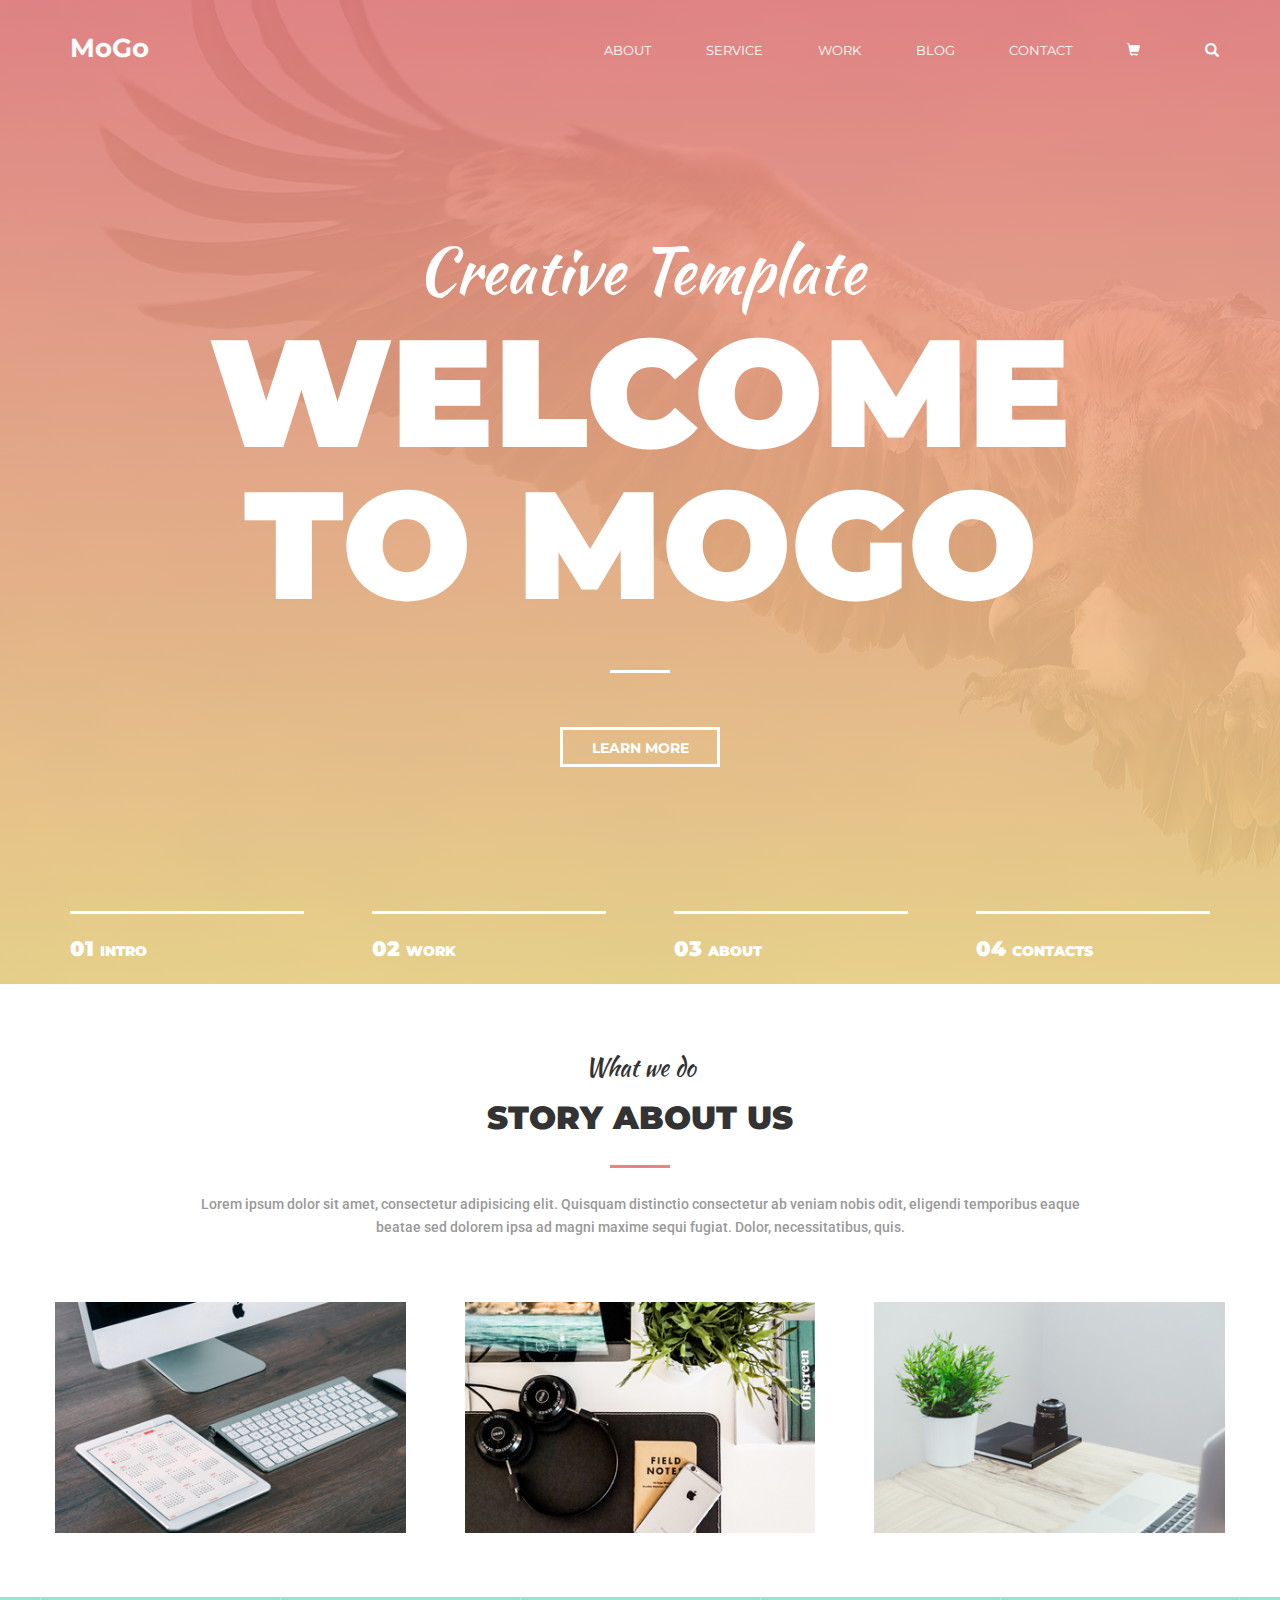
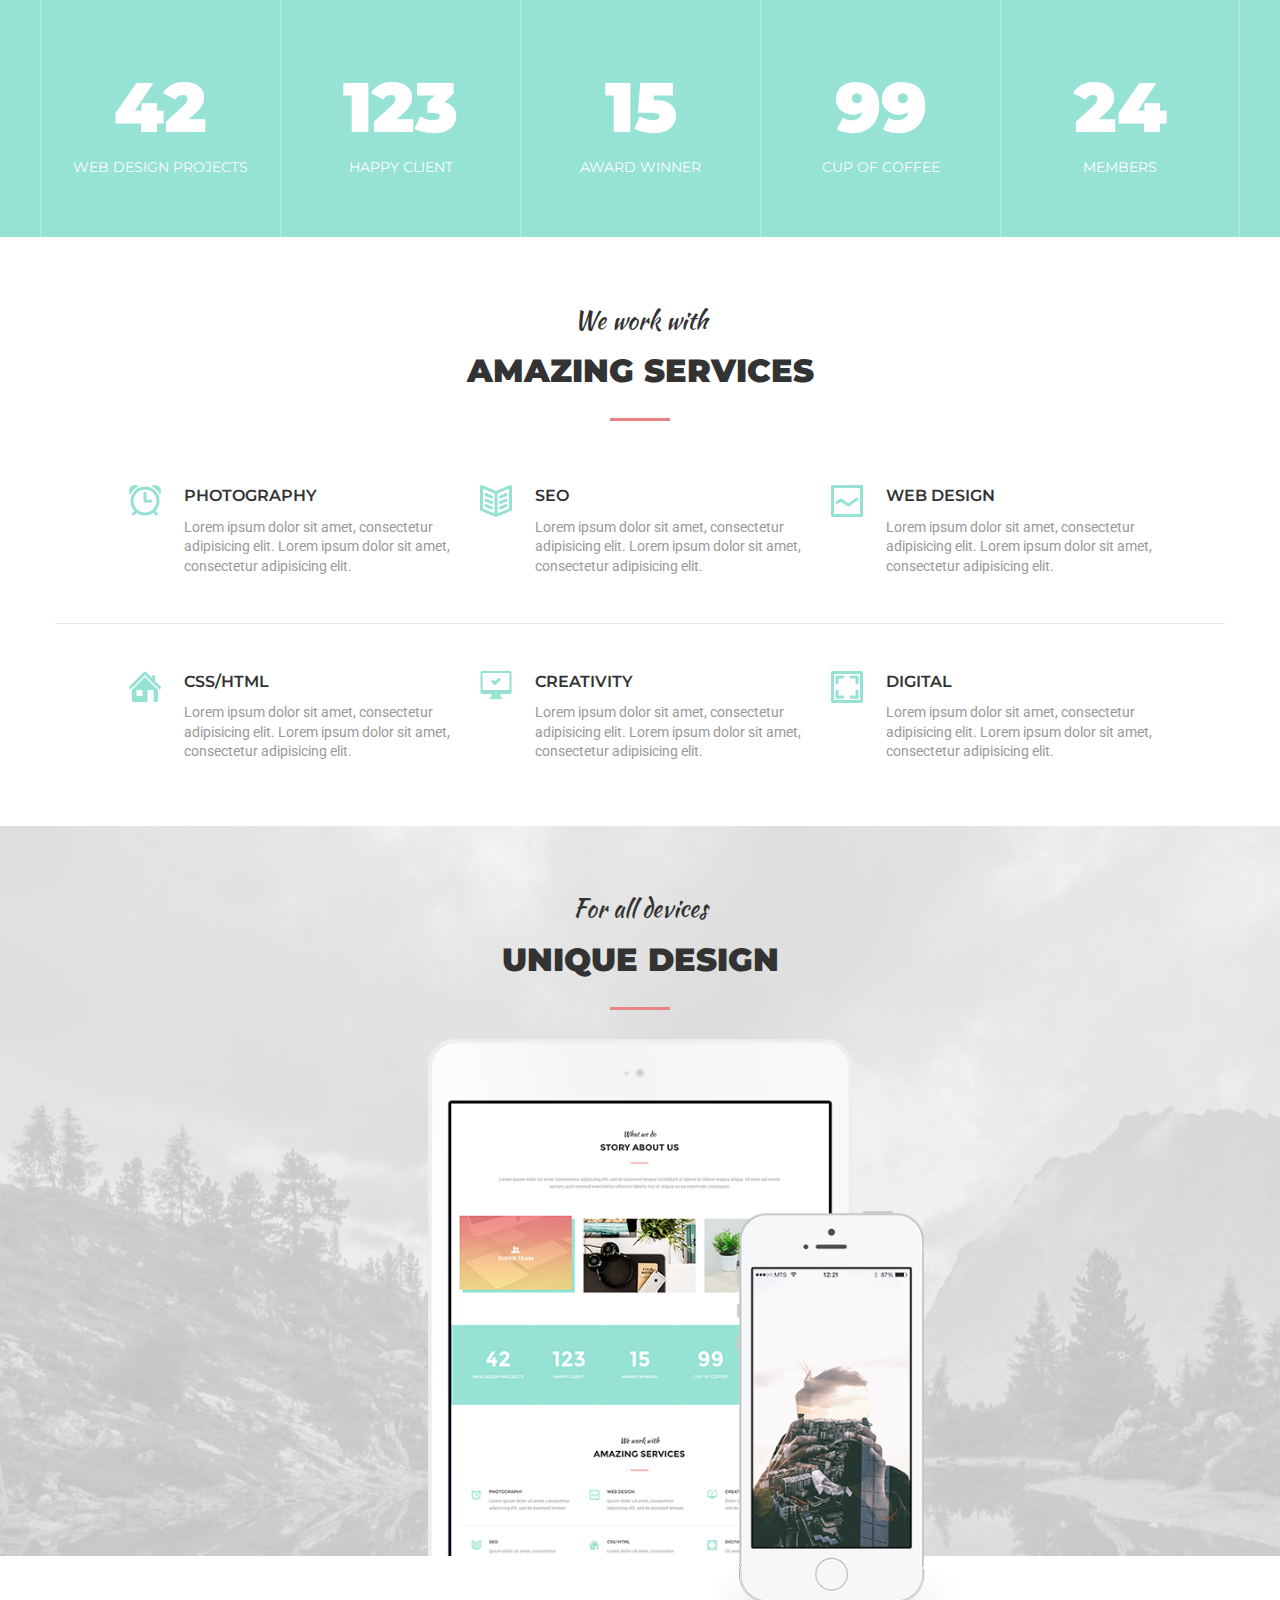
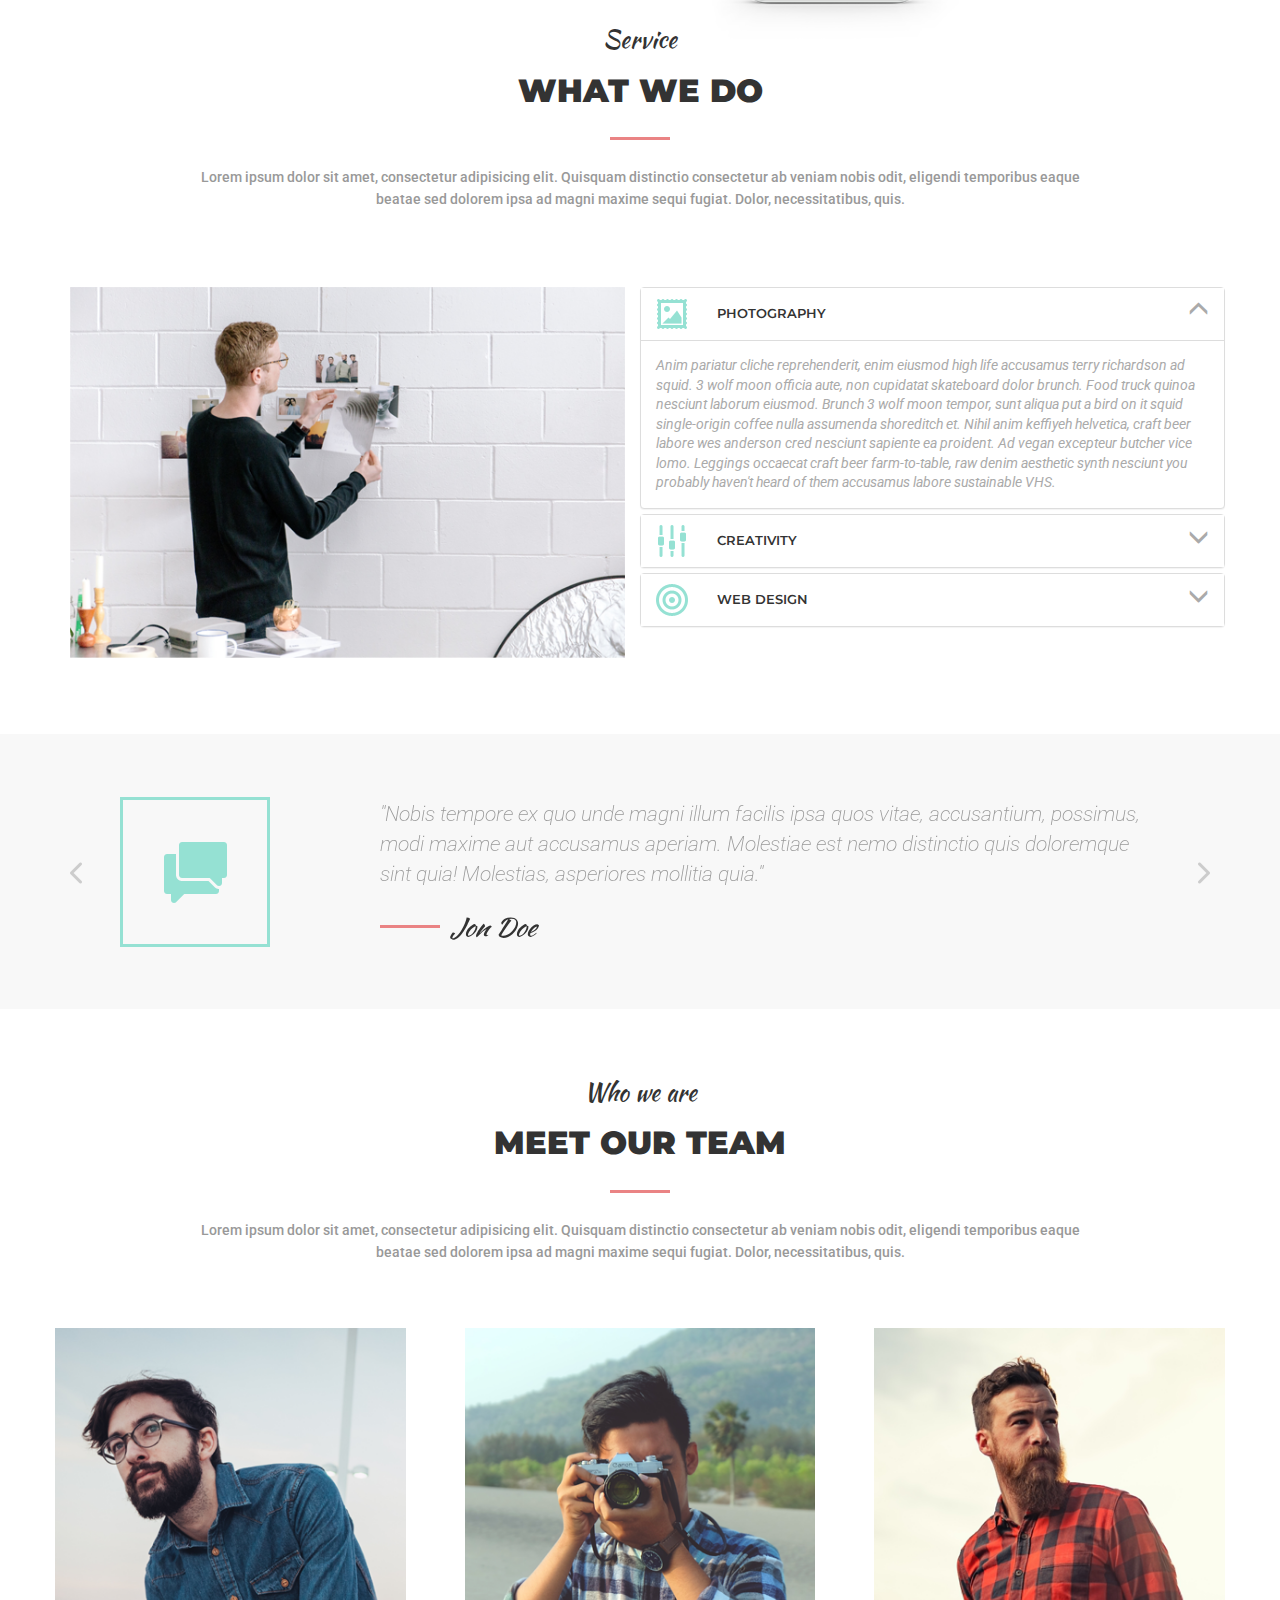
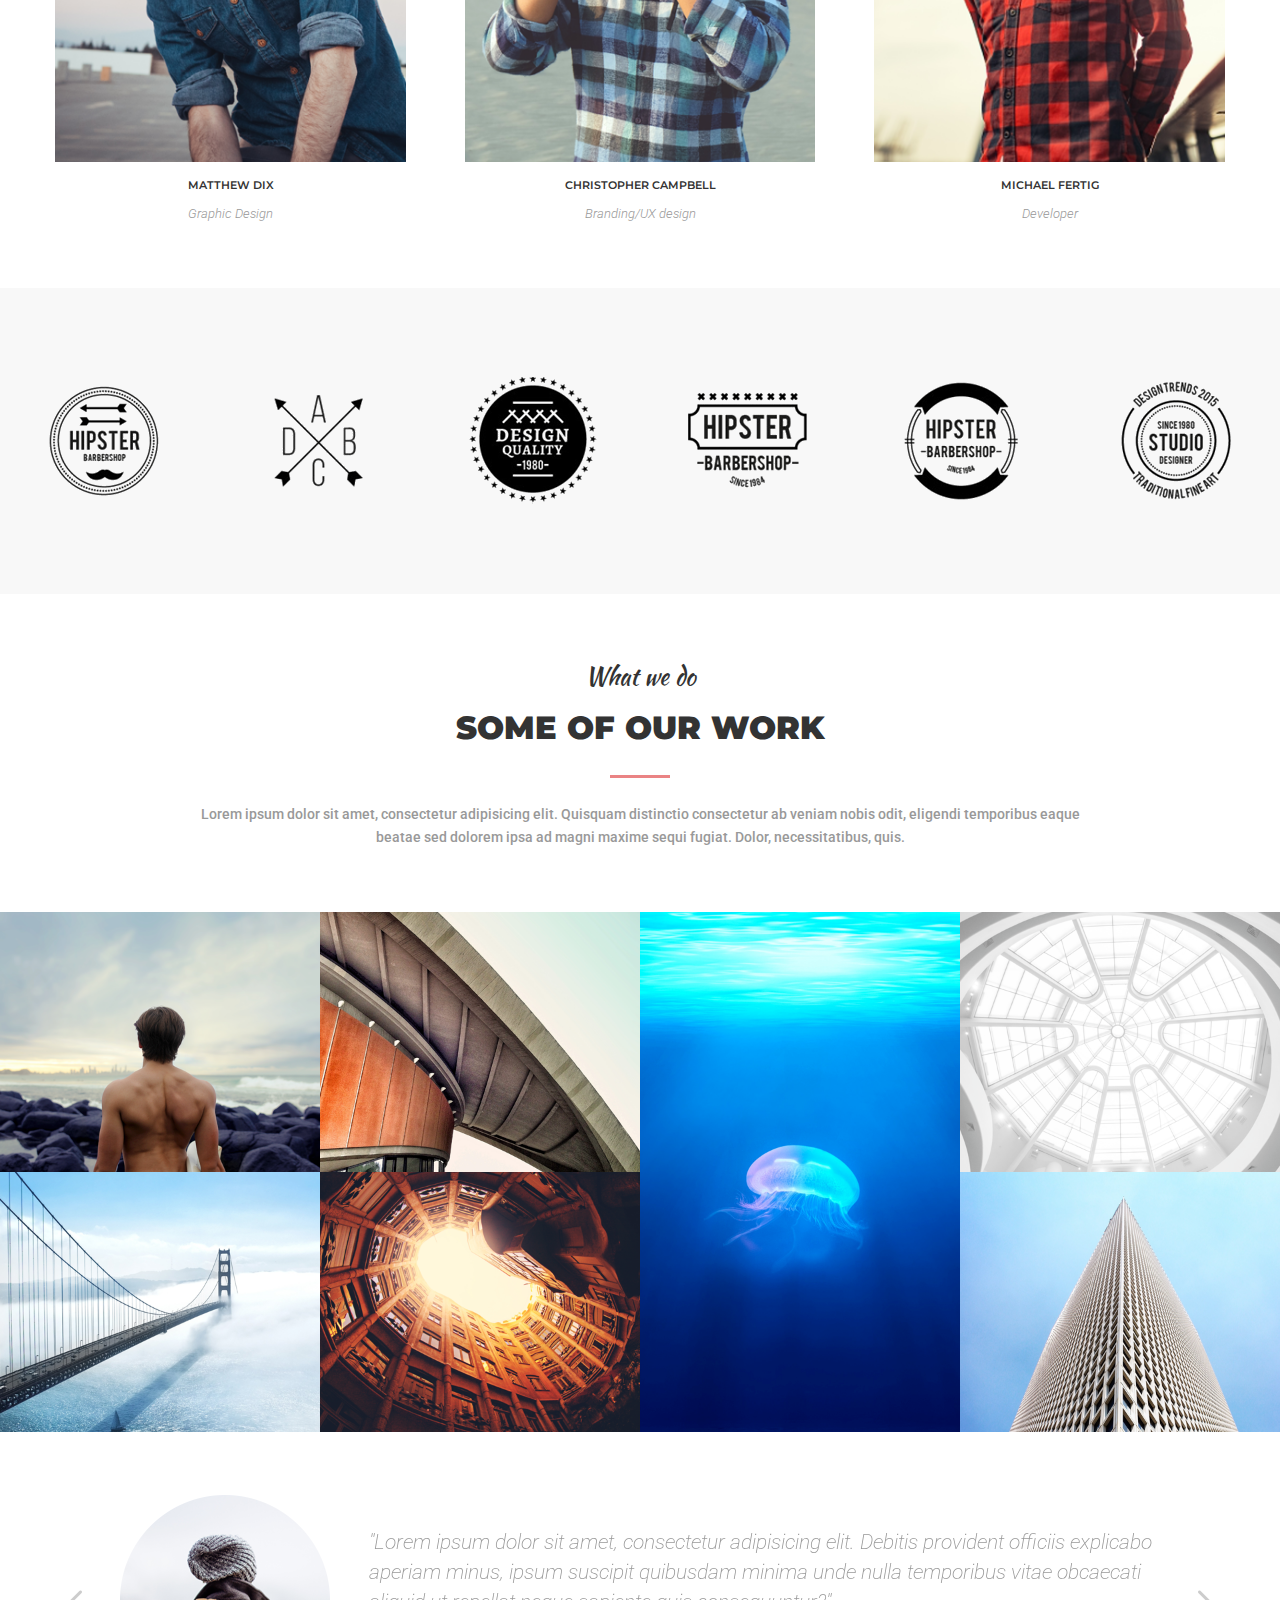
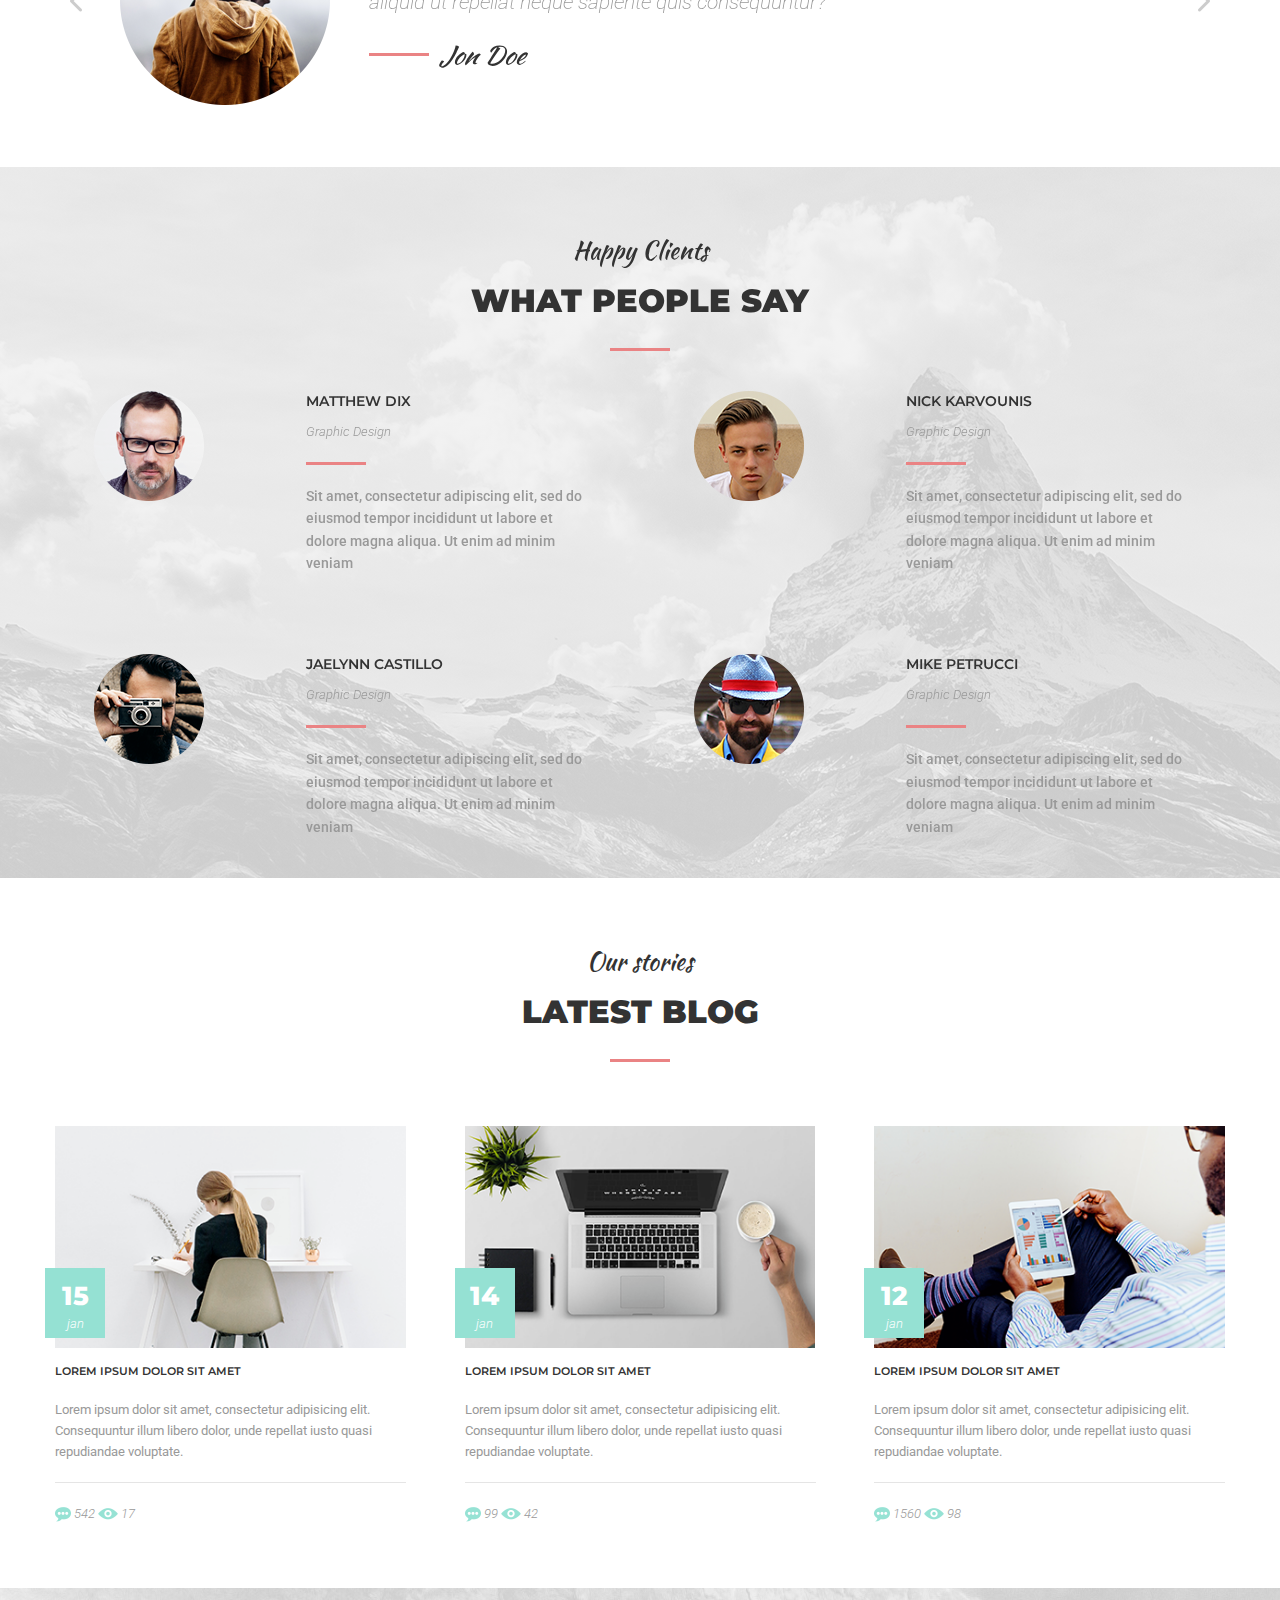
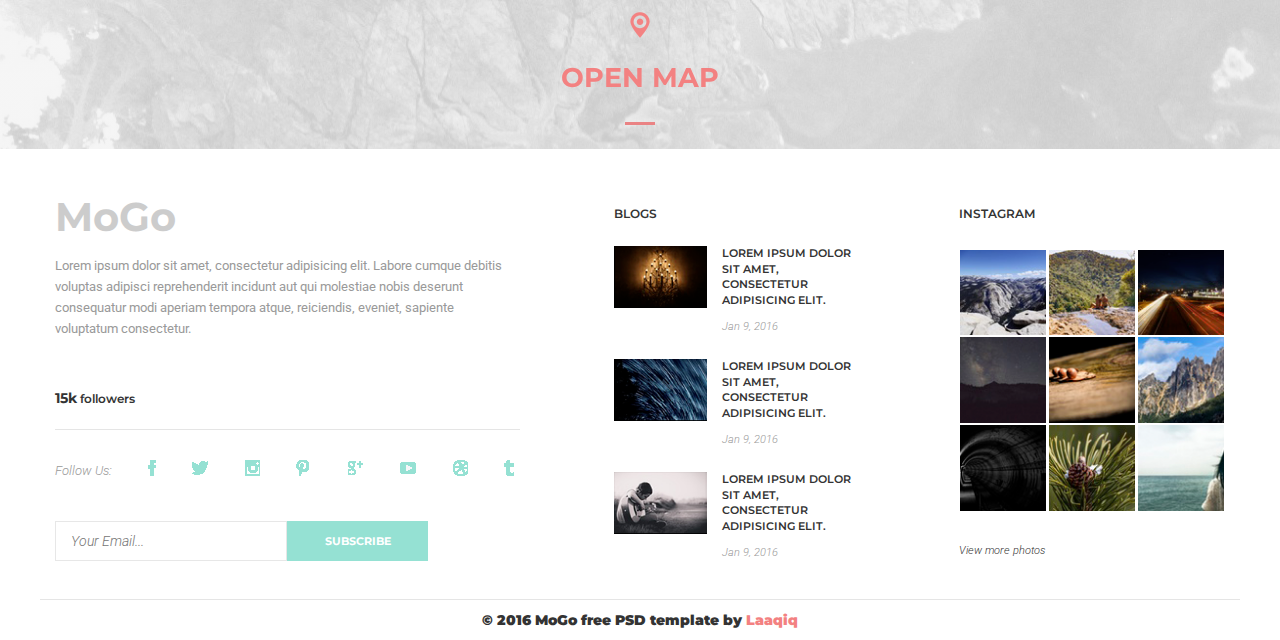
==== commit a2f4e54a: "adaptive with effects bootstrap jquery" ====
--- a/index.html
+++ b/index.html
@@ -11,379 +11,680 @@
 </head>
 
 <body>
-    <div class="header-wrapper">
-        <header>
-            <nav class="row">
-                <div class="logo col-xs-1 col-sm-1 col-md-1 col-lg-1"><a href="#">MoGo</a></div>
-                <button class="hamburger"><span class="glyphicon glyphicon-menu-hamburger" aria-hidden="true"></span></button>
-                <div class="menu col-sm-10 col-sm-offset-1 col-md-9 col-md-offset-2 col-lg-7 col-lg-offset-4">
-                    <ul class="menu-bar">
-                        <li><a class="text-uppercase" href="#About">About</a></li>
-                        <li><a class="text-uppercase" href="#Service">Service</a></li>
-                        <li><a class="text-uppercase" href="#Work">Work</a></li>
-                        <li><a class="text-uppercase" href="#Blog">Blog</a></li>
-                        <li><a class="text-uppercase" href="#">Contact</a></li>
-                        <li>
-                            <a href="#ShopCart"><span class="glyphicon glyphicon-shopping-cart" aria-hidden="true"></span></a>
+    <section class="section section--bgimg-eagle" id="welcome">
+        <header class="header">
+            <div class="logo header__logo row">
+                <div class="col-xs-12 col-sm-12 col-md-12 col-lg-12"><a href="#" class="link logo__link logo__link--color-white">MoGo</a></div>
+            </div>
+            <nav class="nav row">
+                <button class="hamburger header__hamburger"><span class="hamburger__icon glyphicon glyphicon-menu-hamburger" aria-hidden="true"></span></button>
+                <div class="col-xs-12">
+                    <ul class="nav__bar">
+                        <li class="nav__item"><a class="link nav__link nav__link--color-white nav__link--hover-yellow-underlined" href="#about-us">About</a></li>
+                        <li class="nav__item"><a class="link nav__link nav__link--color-white nav__link--hover-yellow-underlined" href="#service-detail">Service</a></li>
+                        <li class="nav__item"><a class="link nav__link nav__link--color-white nav__link--hover-yellow-underlined" href="#work">Work</a></li>
+                        <li class="nav__item"><a class="link nav__link nav__link--color-white nav__link--hover-yellow-underlined" href="#blog">Blog</a></li>
+                        <li class="nav__item"><a class="link nav__link nav__link--color-white nav__link--hover-yellow-underlined" href="#contact">Contact</a></li>
+                        <li class="nav__item">
+                            <a class="link nav__link nav__link--color-white nav__link--hover-yellow-underlined" href="#ShopCart"><span class="nav__icon glyphicon glyphicon-shopping-cart" aria-hidden="true"></span></a>
                         </li>
-                        <li>
-                            <form class="menu-bar-form">
-                                <input type="text" name="search" class="input-search">
-                                <button class="button-serch"><span class="glyphicon glyphicon-search" aria-hidden="true"></span></button>
+                        <li class="nav__item">
+                            <form class="nav__form">
+                                <input type="text" name="search" class="form__input">
+                                <button class="nav__button"><span class="glyphicon glyphicon-search" aria-hidden="true"></span></button>
                             </form>
-
                         </li>
                     </ul>
                 </div>
             </nav>
-            <div class="row">
-                <div class="col-xs-12 title">Creative Template</div>
-            </div>
-            <div class="row welcome">
+            <div class="title__top title__top--large row">
                 <div class="col-xs-12">
-                    <span>Welcome</span><br>
-                    <span>To MoGo</span></div>
-            </div>
-            <div class="row divide">
+                    <span>Creative Template</span>
+                </div>
+            </div>
+            <div class="title__main title__main--large row">
+                <div class="col-xs-12">
+                    <h1 class="title__main title__main--large">Welcome<br> To MoGo</h1>
+                </div>
+            </div>
+            <div class="title__line title__line--white row">
                 <div class="col-xs-12"></div>
             </div>
-            <div class="row learn-more">
+            <div class="title__description title__description--bordered row">
                 <div class="col-xs-12"><span>Learn More</span></div>
             </div>
-            <div class="row slider">
+            <div class="slider header__slider row">
                 <div class="col-xs-12">
-                    <div class="row slider-bar">
-                        <div class="col-xs-3 slider-item"><span>01&nbsp;</span><span>intro</span></div>
-                        <div class="col-xs-3 slider-item"><span>02&nbsp;</span><span>work</span></div>
-                        <div class="col-xs-3 slider-item"><span>03&nbsp;</span><span>about</span></div>
-                        <div class="col-xs-3 slider-item"><span>04&nbsp;</span><span>contacts</span></div>
+                    <div class="slider__bar">
+                        <div class="slider__item">
+                            <div class="slider__line"></div>
+                            <div class="slider__caption">
+                                <span class="slider__text--large">01&nbsp;</span><span class="slider__text">intro</span>
+                            </div>
+                        </div>
+                        <div class="slider__item">
+                            <div class="slider__line"></div>
+                            <div class="slider__caption">
+                                <span class="slider__text--large">02&nbsp;</span><span class="slider__text">work</span>
+                            </div>
+                        </div>
+                        <div class="slider__item">
+                            <div class="slider__line"></div>
+                            <div class="slider__caption">
+                                <span class="slider__text--large">03&nbsp;</span><span class="slider__text">about</span>
+                            </div>
+                        </div>
+                        <div class="slider__item">
+                            <div class="slider__line"></div>
+                            <div class="slider__caption">
+                                <span class="slider__text--large">04&nbsp;</span><span class="slider__text">contacts</span>
+                            </div>
+                        </div>
                     </div>
                 </div>
             </div>
         </header>
-    </div>
-    <section class="about-us-wrapper">
-        <div class="row about-us-title">
-            <div class="col-xs-12">What We Do</div>
-        </div>
-        <div class="row about-us-welcome">
-            <div class="col-xs-12">
-                <span>Story About Us</span></div>
-        </div>
-        <div class="row about-us-divide">
+    </section>
+    <section class="section section--color-white" id="about-us">
+        <div class="title__top row">
+            <div class="col-xs-12">
+                <h2 class="title__top">What we do</h2>
+            </div>
+        </div>
+        <div class="title__main row">
+            <div class="col-xs-12">
+                <p class="title__main">Story About Us</p>
+            </div>
+        </div>
+        <div class="title__line row">
             <div class="col-xs-12"></div>
         </div>
-        <div class="row about-us-description">
+        <div class="title__description row">
             <div class="col-xs-12"><span>Lorem ipsum dolor sit amet, consectetur adipisicing elit. Quisquam distinctio consectetur ab veniam nobis odit, eligendi temporibus eaque beatae sed dolorem ipsa ad magni maxime sequi fugiat. Dolor, necessitatibus, quis.</span></div>
         </div>
-        <div class="row about-us-gallery">
+        <div class="gallery">
+            <div class="gallery__item">
+                <div class="gallery__photo">
+                    <div class="gallery__trans"></div>
+                    <div class="gallery__front">
+                        <div class="gallery__social">
+                            <div><img src="./img/users.png" alt="superteam"></div>
+                            <div><a href="#" class="link"><span class="gallery__phrase">Superteam</span></a></div>
+                        </div>
+                    </div>
+                    <img class="gallery__img" src="./img/about-us-img1.png" alt="about-us-gallery1">
+                </div>
+            </div>
+            <div class="gallery__item">
+                <div class="gallery__photo">
+                    <div class="gallery__trans"></div>
+                    <div class="gallery__front">
+                        <div class="gallery__social">
+                            <div><img src="./img/users.png" alt="superteam"></div>
+                            <div><a href="#" class="link"><span class="gallery__phrase">Superteam</span></a></div>
+                        </div>
+                    </div>
+                    <img class="gallery__img" src="./img/about-us-img2.png" alt="about-us-gallery2">
+                </div>
+            </div>
+            <div class="gallery__item">
+                <div class="gallery__photo">
+                    <div class="gallery__trans"></div>
+                    <div class="gallery__front">
+                        <div class="gallery__social">
+                            <div><img src="./img/users.png" alt="superteam"></div>
+                            <div><a href="#" class="link"><span class="gallery__phrase">Superteam</span></a></div>
+                        </div>
+                    </div>
+                    <img class="gallery__img" src="./img/about-us-img3.png" alt="about-us-gallery3">
+                </div>
+            </div>
+        </div>
+    </section>
+    <section class="section section--color-riptide" id="facts">
+        <div class="facts">
+            <div class="facts__item"><span class="facts__text--large">42</span><br><span class="facts__text">web design projects</span></div>
+            <div class="facts__item"><span class="facts__text--large">123</span><br><span class="facts__text">happy client</span></div>
+            <div class="facts__item"><span class="facts__text--large">15</span><br><span class="facts__text">award winner</span></div>
+            <div class="facts__item"><span class="facts__text--large">99</span><br><span class="facts__text">cup of coffee</span></div>
+            <div class="facts__item"><span class="facts__text--large">24</span><br><span class="facts__text">members</span></div>
+        </div>
+    </section>
+    <section class="section section--color-white" id="services">
+        <div class="title__top row">
+            <div class="col-xs-12">
+                <h2 class="title__top">We work with</h2>
+            </div>
+        </div>
+        <div class="title__main row">
+            <div class="col-xs-12">
+                <p class="title__main">Amazing Services</p>
+            </div>
+        </div>
+        <div class="title__line row">
+            <div class="col-xs-12"></div>
+        </div>
+        <div class="services">
+            <div class="services__list">
+                <div class="services__item"><img class="services__img" src="./img/photography-icon.png" alt="photography">
+                    <div class="services__text">
+                        <p class="services__title">Photography</p><span class="services__description">Lorem ipsum dolor sit amet, consectetur adipisicing elit. Lorem ipsum dolor sit amet, consectetur adipisicing elit.</span>
+                    </div>
+                </div>
+                <div class="services__item"><img class="services__img" src="./img/seo-icon.png" alt="seo">
+                    <div class="services__text">
+                        <p class="services__title">SEO</p><span class="services__description">Lorem ipsum dolor sit amet, consectetur adipisicing elit. Lorem ipsum dolor sit amet, consectetur adipisicing elit.</span>
+                    </div>
+                </div>
+                <div class="services__item"><img class="services__img" src="./img/web-design-icon.png" alt="Web design">
+                    <div class="services__text">
+                        <p class="services__title">Web design</p><span class="services__description">Lorem ipsum dolor sit amet, consectetur adipisicing elit. Lorem ipsum dolor sit amet, consectetur adipisicing elit.</span>
+                    </div>
+                </div>
+            </div>
+            <div class="services__list">
+                <div class="services__item"><img class="services__img" src="./img/css-html-icon.png" alt="CSS/HTML">
+                    <div class="services__text">
+                        <p class="services__title">CSS/HTML</p><span class="services__description">Lorem ipsum dolor sit amet, consectetur adipisicing elit. Lorem ipsum dolor sit amet, consectetur adipisicing elit.</span>
+                    </div>
+                </div>
+                <div class="services__item"><img class="services__img" src="./img/creativity-icon.png" alt="Creativity">
+                    <div class="services__text">
+                        <p class="services__title">Creativity</p><span class="services__description">Lorem ipsum dolor sit amet, consectetur adipisicing elit. Lorem ipsum dolor sit amet, consectetur adipisicing elit.</span>
+                    </div>
+                </div>
+                <div class="services__item"><img class="services__img" src="./img/digital-icon.png" alt="Digital">
+                    <div class="services__text">
+                        <p class="services__title">Digital</p><span class="services__description">Lorem ipsum dolor sit amet, consectetur adipisicing elit. Lorem ipsum dolor sit amet, consectetur adipisicing elit.</span>
+                    </div>
+                </div>
+            </div>
+        </div>
+    </section>
+    <section class="section section--bgimg-hills" id="feature">
+        <div class="title__top row">
+            <div class="col-xs-12">
+                <h2 class="title__top">For all devices</h2>
+            </div>
+        </div>
+        <div class="title__main row">
+            <div class="col-xs-12">
+                <p class="title__main">Unique Design</p>
+            </div>
+        </div>
+        <div class="title__line row">
+            <div class="col-xs-12"></div>
+        </div>
+        <div class="feature">
+            <div class="feature__img--large">
+                <img class="feature__ipad" src="./img/ipad2.png" alt="ipad">
+                <div class="feature__img--small">
+                    <img class="feature__iphone" src="./img/iphone-full1.png" alt="iphone">
+                </div>
+            </div>
+        </div>
+    </section>
+    <section class="section section--color-white" id="service-detail">
+        <div class="title__top row">
+            <div class="col-xs-12">
+                <h2 class="title__top">Service</h2>
+            </div>
+        </div>
+        <div class="title__main row">
+            <div class="col-xs-12">
+                <p class="title__main">What We Do</p>
+            </div>
+        </div>
+        <div class="title__line row">
+            <div class="col-xs-12"></div>
+        </div>
+        <div class="title__description row">
+            <div class="col-xs-12"><span>Lorem ipsum dolor sit amet, consectetur adipisicing elit. Quisquam distinctio consectetur ab veniam nobis odit, eligendi temporibus eaque beatae sed dolorem ipsa ad magni maxime sequi fugiat. Dolor, necessitatibus, quis.</span></div>
+        </div>
+        <div class="service">
+            <div class="service__photo"><img class="service__img" src="./img/img-service.png" alt="img-service"></div>
+            <div class="service__description">
+                <div class="panel-group" id="accordion" role="tablist" aria-multiselectable="true">
+                    <div class="panel panel-default">
+                        <div class="panel-heading" role="tab" id="headingOne">
+                            <a class="link accordion__link" role="button" data-toggle="collapse" data-parent="#accordion" href="#collapseOne" aria-expanded="true" aria-controls="collapseOne"><img class="service__icon" src="./img/photography-icon2.png" alt="photography">
+                                <p class="service__title">Photography</p><span class="glyphicon glyphicon-menu-up"></span></a>
+                        </div>
+                        <div id="collapseOne" class="panel-collapse collapse in" role="tabpanel" aria-labelledby="headingOne">
+                            <div class="panel-body">
+                                Anim pariatur cliche reprehenderit, enim eiusmod high life accusamus terry richardson ad squid. 3 wolf moon officia aute, non cupidatat skateboard dolor brunch. Food truck quinoa nesciunt laborum eiusmod. Brunch 3 wolf moon tempor, sunt aliqua put a bird on it squid single-origin coffee nulla assumenda shoreditch et. Nihil anim keffiyeh helvetica, craft beer labore wes anderson cred nesciunt sapiente ea proident. Ad vegan excepteur butcher vice lomo. Leggings occaecat craft beer farm-to-table, raw denim aesthetic synth nesciunt you probably haven't heard of them accusamus labore sustainable VHS.
+                            </div>
+                        </div>
+                    </div>
+                    <div class="panel panel-default">
+                        <div class="panel-heading" role="tab" id="headingTwo">
+                            <a class="link accordion__link" class="collapsed" role="button" data-toggle="collapse" data-parent="#accordion" href="#collapseTwo" aria-expanded="false" aria-controls="collapseTwo"><img class="service__icon" src="./img/creativity-icon2.png" alt="photography">
+                                <p class="service__title">Creativity</p><span class="glyphicon glyphicon-menu-down"></span>
+                            </a>
+                        </div>
+                        <div id="collapseTwo" class="panel-collapse collapse" role="tabpanel" aria-labelledby="headingTwo">
+                            <div class="panel-body">
+                                Anim pariatur cliche reprehenderit, enim eiusmod high life accusamus terry richardson ad squid. 3 wolf moon officia aute, non cupidatat skateboard dolor brunch. Food truck quinoa nesciunt laborum eiusmod. Brunch 3 wolf moon tempor, sunt aliqua put a bird on it squid single-origin coffee nulla assumenda shoreditch et. Nihil anim keffiyeh helvetica, craft beer labore wes anderson cred nesciunt sapiente ea proident. Ad vegan excepteur butcher vice lomo. Leggings occaecat craft beer farm-to-table, raw denim aesthetic synth nesciunt you probably haven't heard of them accusamus labore sustainable VHS.
+                            </div>
+                        </div>
+                    </div>
+                    <div class="panel panel-default">
+                        <div class="panel-heading" role="tab" id="headingThree">
+                            <a class="link accordion__link" class="collapsed" role="button" data-toggle="collapse" data-parent="#accordion" href="#collapseThree" aria-expanded="false" aria-controls="collapseThree"><img class="service__icon" src="./img/web-design-icon2.png" alt="photography">
+                                <p class="service__title">Web Design</p><span class="glyphicon glyphicon-menu-down"></span></a>
+                        </div>
+                        <div id="collapseThree" class="panel-collapse collapse" role="tabpanel" aria-labelledby="headingThree">
+                            <div class="panel-body">
+                                Anim pariatur cliche reprehenderit, enim eiusmod high life accusamus terry richardson ad squid. 3 wolf moon officia aute, non cupidatat skateboard dolor brunch. Food truck quinoa nesciunt laborum eiusmod. Brunch 3 wolf moon tempor, sunt aliqua put a bird on it squid single-origin coffee nulla assumenda shoreditch et. Nihil anim keffiyeh helvetica, craft beer labore wes anderson cred nesciunt sapiente ea proident. Ad vegan excepteur butcher vice lomo. Leggings occaecat craft beer farm-to-table, raw denim aesthetic synth nesciunt you probably haven't heard of them accusamus labore sustainable VHS.
+                            </div>
+                        </div>
+                    </div>
+                </div>
+            </div>
+        </div>
+    </section>
+    <section class="section section--color-white-smoke" id="quotes">
+        <div class="quotes">
+            <div id="carousel-example-generic" class="carousel slide" data-ride="carousel" data-interval="">
+                <div class="carousel-inner" role="listbox">
+                    <div class="item active">
+                        <div class="quotes__item">
+                            <div class="quotes__photo">
+                                <img class="quotes__img" src="./img/quote-icon.png" alt="">
+                            </div>
+                            <div class="quotes__text"><span class="quotes__phrase">"Nobis tempore ex quo unde magni illum facilis ipsa quos vitae, accusantium, possimus, modi maxime aut accusamus aperiam. Molestiae est nemo distinctio quis doloremque sint quia! Molestias, asperiores mollitia quia."</span>
+                                <div class="quotes__caption">
+                                    <div class="title__line title__line--align-left"></div>
+                                    <div class="quotes__author"><span>Jon Doe</span></div>
+                                </div>
+                            </div>
+                        </div>
+                    </div>
+                    <div class="item">
+                        <div class="quotes__item">
+                            <div class="quotes__photo">
+                                <img class="quotes__img" src="./img/quote-icon.png" alt="">
+                            </div>
+                            <div class="quotes__text"><span class="quotes__phrase">"Lorem ipsum dolor sit amet, consectetur adipisicing elit. Debitis provident officiis explicabo aperiam minus, ipsum suscipit quibusdam minima unde nulla temporibus vitae obcaecati aliquid ut repellat neque sapiente quis consequuntur?"</span>
+                                <div class="quotes__caption">
+                                    <div class="title__line title__line--align-left"></div>
+                                    <div class="quotes__author"><span>Joshua Earl</span></div>
+                                </div>
+                            </div>
+                        </div>
+                    </div>
+                </div>
+                <div class="quotes__arrow">
+                    <a class="quotes__link quotes__link--left" href="#carousel-example-generic" role="button" data-slide="prev">
+                        <img class="quotes__arrow quotes__arrow--left" src="./img/arrow.png" alt="arrow-prev"></a>
+                </div>
+                <div class="quotes__arrow">
+                    <a class="quotes__link quotes__link--right" href="#carousel-example-generic" role="button" data-slide="next">
+                        <img class="quotes__arrow quotes__arrow--right" src="./img/arrow.png" alt="arrow-prev"></a>
+                </div>
+            </div>
+        </div>
+    </section>
+    <section class="section section--color-white" id="team">
+        <div class="title__top row">
+            <div class="col-xs-12">
+                <h2 class="title__top">Who we are</h2>
+            </div>
+        </div>
+        <div class="title__main row">
+            <div class="col-xs-12">
+                <p class="title__main">Meet Our Team</p>
+            </div>
+        </div>
+        <div class="title__line row">
+            <div class="col-xs-12"></div>
+        </div>
+        <div class="title__description row">
+            <div class="col-xs-12"><span>Lorem ipsum dolor sit amet, consectetur adipisicing elit. Quisquam distinctio consectetur ab veniam nobis odit, eligendi temporibus eaque beatae sed dolorem ipsa ad magni maxime sequi fugiat. Dolor, necessitatibus, quis.</span></div>
+        </div>
+        <div class="team">
+            <div class="gallery">
+                <div class="gallery__item">
+                    <div class="gallery__photo">
+                        <div class="gallery__trans"></div>
+                        <div class="gallery__front">
+                            <div class="gallery__social gallery__social--team">
+                                <a href="#"><span class="gallery__icon gallery__icon--fb"></span></a>
+                                <a href="#"><span class="gallery__icon gallery__icon--tw"></span></a>
+                                <a href="#"><span class="gallery__icon gallery__icon--pint"></span></a>
+                                <a href="#"><span class="gallery__icon gallery__icon--insta"></span></a>
+                            </div>
+                        </div>
+                        <img class="gallery__img" src="./img/m-dix.png" alt="Graphic">
+                    </div>
+                    <div class="gallery__caption--text-centered">
+                        <p class="gallery__name gallery__name--padding">Matthew Dix</p>
+                        <span class="gallery__text gallery__text--italic">Graphic Design</span>
+                    </div>
+                </div>
+                <div class="gallery__item">
+                    <div class="gallery__photo">
+                        <div class="gallery__trans"></div>
+                        <div class="gallery__front">
+                            <div class="gallery__social gallery__social--team">
+                                <a href="#"><span class="gallery__icon gallery__icon--fb"></span></a>
+                                <a href="#"><span class="gallery__icon gallery__icon--tw"></span></a>
+                                <a href="#"><span class="gallery__icon gallery__icon--pint"></span></a>
+                                <a href="#"><span class="gallery__icon gallery__icon--insta"></span></a>
+                            </div>
+                        </div>
+                        <img class="gallery__img" src="./img/c-campbell.png" alt="Branding">
+                    </div>
+                    <div class="gallery__caption--text-centered">
+                        <p class="gallery__name gallery__name--padding">Christopher Campbell</p>
+                        <span class="gallery__text gallery__text--italic">Branding/UX design</span>
+                    </div>
+                </div>
+                <div class="gallery__item">
+                    <div class="gallery__photo">
+                        <div class="gallery__trans"></div>
+                        <div class="gallery__front">
+                            <div class="gallery__social gallery__social--team">
+                                <a href="#"><span class="gallery__icon gallery__icon--fb"></span></a>
+                                <a href="#"><span class="gallery__icon gallery__icon--tw"></span></a>
+                                <a href="#"><span class="gallery__icon gallery__icon--pint"></span></a>
+                                <a href="#"><span class="gallery__icon gallery__icon--insta"></span></a>
+                            </div>
+                        </div>
+                        <img class="gallery__img" src="./img/m-fertig.png" alt="Developer">
+                    </div>
+                    <div class="gallery__caption--text-centered">
+                        <p class="gallery__name gallery__name--padding">Michael Fertig</p>
+                        <span class="gallery__text gallery__text--italic">Developer</span>
+                    </div>
+                </div>
+            </div>
+        </div>
+    </section>
+    <section class="section section--color-white-smoke" id="logos">
+        <div class="logos">
+            <div class="logos__item">
+                <a class="logos__link hvr-pulse" href=""><img class="logos__img" src="./img/hipster-brand.png" alt="hipster"></a>
+            </div>
+            <div class="logos__item">
+                <a class="logos__link hvr-pulse" href=""><img class="logos__img" src="./img/abcd-brand.png" alt="abcd"></a>
+            </div>
+            <div class="logos__item">
+                <a class="logos__link hvr-pulse" href=""><img class="logos__img" src="./img/design-brand.png" alt="design"></a>
+            </div>
+            <div class="logos__item">
+                <a class="logos__link hvr-pulse" href=""><img class="logos__img" src="./img/h-barber-1.png" alt="barbery"></a>
+            </div>
+            <div class="logos__item">
+                <a class="logos__link hvr-pulse" href=""><img class="logos__img" src="./img/h-barber-2.png" alt="barbery"></a>
+            </div>
+            <div class="logos__item">
+                <a class="logos__link hvr-pulse" href=""><img class="logos__img" src="./img/studio-brand.png" alt="studio"></a>
+            </div>
+        </div>
+    </section>
+    <section class="section section--color-white" id="work">
+        <div class="title__top row">
+            <div class="col-xs-12">
+                <h2 class="title__top">What we do</h2>
+            </div>
+        </div>
+        <div class="title__main row">
+            <div class="col-xs-12">
+                <p class="title__main">Some of Our Work</p>
+            </div>
+        </div>
+        <div class="title__line row">
+            <div class="col-xs-12"></div>
+        </div>
+        <div class="title__description row">
+            <div class="col-xs-12"><span>Lorem ipsum dolor sit amet, consectetur adipisicing elit. Quisquam distinctio consectetur ab veniam nobis odit, eligendi temporibus eaque beatae sed dolorem ipsa ad magni maxime sequi fugiat. Dolor, necessitatibus, quis.</span></div>
+        </div>
+        <div class="gallery gallery--full-width">
+            <div class="gallery__item--main">
+                <div class="gallery__photo--main">
 
-            <img src="./img/about-us-img1.png" alt="about-us-gallery1">
-            <img src="./img/about-us-img2.png" alt="about-us-gallery2">
-            <img src="./img/about-us-img3.png" alt="about-us-gallery3">
-
-        </div>
-    </section>
-    <section class="about-us-perfomance-wrapper">
-        <div class="about-us-perfomance">
-            <div class="about-us-perfomance-item"><span>42</span><br><span>web design projects</span></div>
-            <div class="about-us-perfomance-item"><span>123</span><br><span>happy client</span></div>
-            <div class="about-us-perfomance-item"><span>15</span><br><span>award winner</span></div>
-            <div class="about-us-perfomance-item"><span>99</span><br><span>cup of coffee</span></div>
-            <div class="about-us-perfomance-item"><span>24</span><br><span>members</span></div>
-        </div>
-    </section>
-    <section class="services-wrapper">
-        <div class="row about-us-title">
-            <div class="col-xs-12">We Work With</div>
-        </div>
-        <div class="row about-us-welcome">
-            <div class="col-xs-12">
-                <span>Amazing Services</span></div>
-        </div>
-        <div class="row about-us-divide">
+                    <div class="gallery__front">
+                        <div class="gallery__social">
+                            <div class="glyphicon glyphicon-picture"></div>
+                            <div><a href="#" class="link"><span class="gallery__phrase">Creatively Designed</span></a></div>
+                            <div class="gallery__subphrase">Lorem ipsum dolor sit</div>
+                        </div>
+                    </div>
+                    <img class="gallery__img--main" src="./img/work-img1.png" alt="Graphic">
+                </div>
+                <div class="gallery__photo--main">
+                    <div class="gallery__front">
+                        <div class="gallery__social">
+                            <div class="glyphicon glyphicon-picture"></div>
+                            <div><a href="#" class="link"><span class="gallery__phrase">Creatively Designed</span></a></div>
+                            <div class="gallery__subphrase">Lorem ipsum dolor sit</div>
+                        </div>
+                    </div>
+                    <img class="gallery__img--main" src="./img/work-img2.png" alt="Graphic">
+                </div>
+            </div>
+            <div class="gallery__item--main">
+                <div class="gallery__photo--main">
+                    <div class="gallery__front">
+                        <div class="gallery__social">
+                            <div class="glyphicon glyphicon-picture"></div>
+                            <div><a href="#" class="link"><span class="gallery__phrase">Creatively Designed</span></a></div>
+                            <div class="gallery__subphrase">Lorem ipsum dolor sit</div>
+                        </div>
+                    </div>
+                    <img class="gallery__img--main" src="./img/work-img3.png" alt="Graphic">
+                </div>
+                <div class="gallery__photo--main">
+                    <div class="gallery__front">
+                        <div class="gallery__social">
+                            <div class="glyphicon glyphicon-picture"></div>
+                            <div><a href="#" class="link"><span class="gallery__phrase">Creatively Designed</span></a></div>
+                            <div class="gallery__subphrase">Lorem ipsum dolor sit</div>
+                        </div>
+                    </div>
+                    <img class="gallery__img--main" src="./img/work-img4.png" alt="Graphic">
+                </div>
+            </div>
+            <div class="gallery__item--main">
+                <div class="gallery__photo--main">
+                    <div class="gallery__front">
+                        <div class="gallery__social">
+                            <div class="glyphicon glyphicon-picture"></div>
+                            <div><a href="#" class="link"><span class="gallery__phrase">Creatively Designed</span></a></div>
+                            <div class="gallery__subphrase">Lorem ipsum dolor sit</div>
+                        </div>
+                    </div>
+                    <img class="gallery__img--main" src="./img/work-img5.png" alt="Graphic">
+                </div>
+            </div>
+            <div class="gallery__item--main">
+                <div class="gallery__photo--main">
+                    <div class="gallery__front">
+                        <div class="gallery__social">
+                            <div class="glyphicon glyphicon-picture"></div>
+                            <div><a href="#" class="link"><span class="gallery__phrase">Creatively Designed</span></a></div>
+                            <div class="gallery__subphrase">Lorem ipsum dolor sit</div>
+                        </div>
+                    </div>
+                    <img class="gallery__img--main" src="./img/work-img6.png" alt="Graphic">
+                </div>
+                <div class="gallery__photo--main">
+                    <div class="gallery__trans"></div>
+                    <div class="gallery__front">
+                        <div class="gallery__social">
+                            <div class="glyphicon glyphicon-picture"></div>
+                            <div><a href="#" class="link"><span class="gallery__phrase">Creatively Designed</span></a></div>
+                            <div class="gallery__subphrase">Lorem ipsum dolor sit</div>
+                        </div>
+                    </div>
+                    <img class="gallery__img--main" src="./img/work-img7.png" alt="Graphic">
+                </div>
+            </div>
+        </div>
+    </section>
+    <section class="section section--color-white" id="testimonial">
+        <div class="quotes">
+            <div id="carousel-example-generic-testimonial" class="carousel slide" data-ride="carousel" data-interval="">
+                <div class="carousel-inner" role="listbox">
+                    <div class="item active">
+                        <div class="quotes__item">
+                            <div class="quotes__photo">
+                                <img class="quotes__img" src="./img/joshua-img.png" alt="">
+                            </div>
+                            <div class="quotes__text"><span class="quotes__phrase">"Lorem ipsum dolor sit amet, consectetur adipisicing elit. Debitis provident officiis explicabo aperiam minus, ipsum suscipit quibusdam minima unde nulla temporibus vitae obcaecati aliquid ut repellat neque sapiente quis consequuntur?"</span>
+                                <div class="quotes__caption">
+                                    <div class="title__line title__line--align-left"></div>
+                                    <div class="quotes__author"><span>Jon Doe</span></div>
+                                </div>
+                            </div>
+                        </div>
+                    </div>
+                    <div class="item">
+                        <div class="quotes__item">
+                            <div class="quotes__photo">
+                                <img class="quotes__img" src="./img/joshua-img.png" alt="">
+                            </div>
+                            <div class="quotes__text"><span class="quotes__phrase">"Lorem ipsum dolor sit amet, consectetur adipisicing elit. Debitis provident officiis explicabo aperiam minus, ipsum suscipit quibusdam minima unde nulla temporibus vitae obcaecati aliquid ut repellat neque sapiente quis consequuntur?"</span>
+                                <div class="quotes__caption">
+                                    <div class="title__line title__line--align-left"></div>
+                                    <div class="quotes__author"><span>Joshua Earl</span></div>
+                                </div>
+                            </div>
+                        </div>
+                    </div>
+                </div>
+                <div class="quotes__arrow">
+                    <a class="quotes__link quotes__link--left" href="#carousel-example-generic-testimonial" role="button" data-slide="prev">
+                        <img class="quotes__arrow quotes__arrow--left" src="./img/arrow.png" alt="arrow-prev"></a>
+                </div>
+                <div class="quotes__arrow">
+                    <a class="quotes__link quotes__link--right" href="#carousel-example-generic-testimonial" role="button" data-slide="next">
+                        <img class="quotes__arrow quotes__arrow--right" src="./img/arrow.png" alt="arrow-prev"></a>
+                </div>
+            </div>
+        </div>
+    </section>
+    <section class="section section--bgimg-clients" id="clients">
+        <div class="title__top row">
+            <div class="col-xs-12">
+                <h2 class="title__top">Happy Clients</h2>
+            </div>
+        </div>
+        <div class="title__main row">
+            <div class="col-xs-12">
+                <p class="title__main">What People Say</p>
+            </div>
+        </div>
+        <div class="title__line row">
             <div class="col-xs-12"></div>
         </div>
-        <div class="services">
-            <div>
-                <div class="services-item"><img src="./img/photography-icon.png" alt="photography">
-                    <p>Photography</p><span>Lorem ipsum dolor sit amet, consectetur adipisicing elit. Lorem ipsum dolor sit amet, consectetur adipisicing elit.</span></div>
-                <div class="services-item"><img src="./img/seo-icon.png" alt="seo">
-                    <p>SEO</p><span>Lorem ipsum dolor sit amet, consectetur adipisicing elit. Lorem ipsum dolor sit amet, consectetur adipisicing elit.</span></div>
-
-                <div class="services-item"><img src="./img/web-design-icon.png" alt="Web design">
-                    <p>Web design</p><span>Lorem ipsum dolor sit amet, consectetur adipisicing elit. Lorem ipsum dolor sit amet, consectetur adipisicing elit.</span></div>
-            </div>
-            <div>
-                <div class="services-item"><img src="./img/css-html-icon.png" alt="CSS/HTML">
-                    <p>CSS/HTML</p><span>Lorem ipsum dolor sit amet, consectetur adipisicing elit. Lorem ipsum dolor sit amet, consectetur adipisicing elit.</span></div>
-                <div class="services-item"><img src="./img/creativity-icon.png" alt="Creativity">
-                    <p>Creativity</p><span>Lorem ipsum dolor sit amet, consectetur adipisicing elit. Lorem ipsum dolor sit amet, consectetur adipisicing elit.</span></div>
-                <div class="services-item"><img src="./img/digital-icon.png" alt="Digital">
-                    <p>Digital</p><span>Lorem ipsum dolor sit amet, consectetur adipisicing elit. Lorem ipsum dolor sit amet, consectetur adipisicing elit.</span></div>
-            </div>
-        </div>
-    </section>
-    <section class="design-wrapper">
-        <div class="row about-us-title">
-            <div class="col-xs-12">For all devices</div>
-        </div>
-        <div class="row about-us-welcome">
-            <div class="col-xs-12">
-                <span>Unique Design</span></div>
-        </div>
-        <div class="row about-us-divide">
+        <div class="clients">
+            <div class="clients__item">
+                <div class="clients__photo">
+                    <img class="clients__img" src="./img/matthew-img.png" alt="Matthew Dix"></div>
+                <div class="clients__quote">
+                    <div class="gallery__caption">
+                        <p class="gallery__name">Matthew Dix</p>
+                        <span class="gallery__text gallery__text--italic">Graphic Design</span>
+                    </div>
+                    <div class="title__line title__line--align-left title__line--margined"></div>
+                    <span class="title__description title__description--align-left">Sit amet, consectetur adipiscing elit, sed do eiusmod tempor incididunt ut labore et dolore magna aliqua. Ut enim ad minim veniam</span>
+                </div>
+            </div>
+            <div class="clients__item">
+                <div class="clients__photo">
+                    <img class="clients__img" src="./img/nick-img.png" alt="Nick Karvounis"></div>
+                <div class="clients__quote">
+                    <div class="gallery__caption">
+                        <p class="gallery__name">Nick Karvounis</p>
+                        <span class="gallery__text gallery__text--italic">Graphic Design</span>
+                    </div>
+                    <div class="title__line title__line--align-left title__line--margined"></div>
+                    <span class="title__description title__description--align-left">Sit amet, consectetur adipiscing elit, sed do eiusmod tempor incididunt ut labore et dolore magna aliqua. Ut enim ad minim veniam</span>
+                </div>
+            </div>
+            <div class="clients__item">
+                <div class="clients__photo">
+                    <img class="clients__img" src="./img/jaelynn-img.png" alt="Jaelynn Castillo"></div>
+                <div class="clients__quote">
+                    <div class="gallery__caption">
+                        <p class="gallery__name">Jaelynn Castillo</p>
+                        <span class="gallery__text gallery__text--italic">Graphic Design</span>
+                    </div>
+                    <div class="title__line title__line--align-left title__line--margined"></div>
+                    <span class="title__description title__description--align-left">Sit amet, consectetur adipiscing elit, sed do eiusmod tempor incididunt ut labore et dolore magna aliqua. Ut enim ad minim veniam</span>
+                </div>
+            </div>
+            <div class="clients__item">
+                <div class="clients__photo">
+                    <img class="clients__img" src="./img/mike-img.png" alt="Mike Petrucci">
+                </div>
+                <div class="clients__quote">
+                    <div class="gallery__caption">
+                        <p class="gallery__name">Mike Petrucci</p>
+                        <span class="gallery__text gallery__text--italic">Graphic Design</span>
+                    </div>
+                    <div class="title__line title__line--align-left title__line--margined"></div>
+                    <span class="title__description title__description--align-left">Sit amet, consectetur adipiscing elit, sed do eiusmod tempor incididunt ut labore et dolore magna aliqua. Ut enim ad minim veniam</span>
+                </div>
+            </div>
+        </div>
+    </section>
+    <section class="section section--color-white" id="blog">
+        <div class="title__top row">
+            <div class="col-xs-12">
+                <h2 class="title__top">Our stories</h2>
+            </div>
+        </div>
+        <div class="title__main row">
+            <div class="col-xs-12">
+                <p class="title__main">Latest Blog</p>
+            </div>
+        </div>
+        <div class="title__line row">
             <div class="col-xs-12"></div>
         </div>
-        <div class="design">
-            <img src="./img/ipad2.png" alt="ipad">
-            <img src="./img/iphone-full1.png" alt="iphone">
-        </div>
-    </section>
-    <section class="services-we-do-wrapper">
-        <div class="row about-us-title">
-            <div class="col-xs-12">Service</div>
-        </div>
-        <div class="row about-us-welcome">
-            <div class="col-xs-12">
-                <span>What We Do</span></div>
-        </div>
-        <div class="row about-us-divide">
-            <div class="col-xs-12"></div>
-        </div>
-        <div class="row about-us-description">
-            <div class="col-xs-12"><span>Lorem ipsum dolor sit amet, consectetur adipisicing elit. Quisquam distinctio consectetur ab veniam nobis odit, eligendi temporibus eaque beatae sed dolorem ipsa ad magni maxime sequi fugiat. Dolor, necessitatibus, quis.</span></div>
-        </div>
-        <div class="services-we-do">
-            <div class="services-we-do-photo"><img src="./img/img-service.png" alt="img-service"></div>
-            <div class="services-we-do-items">
-                <div class="services-we-do-item"><img src="./img/photography-icon2.png" alt="photography">
-                    <p>Photography</p><span>Lorem ipsum dolor sit amet, consectetur adipisicing elit. Quisquam distinctio consectetur ab veniam nobis odit, eligendi temporibus eaque beatae sed dolorem ipsa ad magni maxime sequi fugiat. Dolor, necessitatibus, quis.</span>
-                </div>
-                <div class="services-we-do-item"><img src="./img/creativity-icon2.png" alt="photography">
-                    <p>Creativity</p><span>Lorem ipsum dolor sit amet, consectetur adipisicing elit. Quisquam distinctio consectetur ab veniam nobis odit, eligendi temporibus eaque beatae sed dolorem ipsa ad magni maxime sequi fugiat. Dolor, necessitatibus, quis.</span></div>
-                <div class="services-we-do-item"><img src="./img/web-design-icon2.png" alt="photography">
-                    <p>Web Design</p><span>Lorem ipsum dolor sit amet, consectetur adipisicing elit. Quisquam distinctio consectetur ab veniam nobis odit, eligendi temporibus eaque beatae sed dolorem ipsa ad magni maxime sequi fugiat. Dolor, necessitatibus, quis.</span></div>
-                <div class="services-we-do-item"><img src="./img/seo-icon.png" alt="photography">
-                    <p>SEO</p><span>Lorem ipsum dolor sit amet, consectetur adipisicing elit. Quisquam distinctio consectetur ab veniam nobis odit, eligendi temporibus eaque beatae sed dolorem ipsa ad magni maxime sequi fugiat. Dolor, necessitatibus, quis.</span></div>
-                <div class="services-we-do-item"><img src="./img/css-html-icon.png" alt="photography">
-                    <p>CSS/HTML</p><span>Lorem ipsum dolor sit amet, consectetur adipisicing elit. Quisquam distinctio consectetur ab veniam nobis odit, eligendi temporibus eaque beatae sed dolorem ipsa ad magni maxime sequi fugiat. Dolor, necessitatibus, quis.</span></div>
-                <div class="services-we-do-item"><img src="./img/digital-icon.png" alt="photography">
-                    <p>Digital</p><span>Lorem ipsum dolor sit amet, consectetur adipisicing elit. Quisquam distinctio consectetur ab veniam nobis odit, eligendi temporibus eaque beatae sed dolorem ipsa ad magni maxime sequi fugiat. Dolor, necessitatibus, quis.</span></div>
-            </div>
-        </div>
-    </section>
-    <section class="services-we-do-quote-wrapper">
-        <div class="services-we-do-quote">
-            <div class="services-we-do-quote-arrow-prev"><img src="./img/arrow.png" alt="arrow-prev"></div>
-            <div class="services-we-do-quote-img"><img src="./img/quote-icon.png" alt=""></div>
-            <div class="services-we-do-quote-item">
-                <div class="services-we-do-quote-text">"Lorem ipsum dolor sit amet, consectetur adipisicing elit. Debitis provident officiis explicabo aperiam minus, ipsum suscipit quibusdam minima unde nulla temporibus vitae obcaecati aliquid ut repellat neque sapiente quis consequuntur?"</div>
-                <div>
-                    <div class="services-we-do-quote-divide"></div>
-                    <div class="services-we-do-quote-name">Jon Doe</div>
-                </div>
-            </div>
-            <div class="services-we-do-quote-arrow-next"><img src="./img/arrow.png" alt="arrow-next"></div>
-        </div>
-    </section>
-    <section class="our-team-wrapper">
-        <div class="row about-us-title">
-            <div class="col-xs-12">Who We Are</div>
-        </div>
-        <div class="row about-us-welcome">
-            <div class="col-xs-12">
-                <span>Meet Our Team</span></div>
-        </div>
-        <div class="row about-us-divide">
-            <div class="col-xs-12"></div>
-        </div>
-        <div class="row about-us-description">
-            <div class="col-xs-12"><span>Lorem ipsum dolor sit amet, consectetur adipisicing elit. Quisquam distinctio consectetur ab veniam nobis odit, eligendi temporibus eaque beatae sed dolorem ipsa ad magni maxime sequi fugiat. Dolor, necessitatibus, quis.</span></div>
-        </div>
-        <div class="our-team-gallery">
-            <div class="our-team-gallery-item">
-                <img src="./img/m-dix.png" alt="Graphic">
-                <p>Matthew Dix</p>
-                <span>Graphic Design</span>
-            </div>
-            <div class="our-team-gallery-item">
-                <img src="./img/c-campbell.png" alt="Branding">
-                <p>Christopher Campbell</p>
-                <span>Branding/UX design</span>
-            </div>
-            <div class="our-team-gallery-item">
-                <img src="./img/m-fertig.png" alt="Developer">
-                <p>Michael Fertig</p>
-                <span>Developer</span>
-            </div>
-        </div>
-    </section>
-    <section class="logo-brands-wrapper">
-        <div class="logo-brands-gallery">
-            <div class="logo-brands-item"><img src="./img/hipster-brand.png" alt="hipster"></div>
-            <div class="logo-brands-item"><img src="./img/abcd-brand.png" alt="abcd"></div>
-            <div class="logo-brands-item"><img src="./img/design-brand.png" alt="design"></div>
-            <div class="logo-brands-item"><img src="./img/h-barber-1.png" alt="barbery"></div>
-            <div class="logo-brands-item"><img src="./img/h-barber-2.png" alt="barbery"></div>
-            <div class="logo-brands-item"><img src="./img/studio-brand.png" alt="studio"></div>
-        </div>
-    </section>
-    <section class="our-work-wrapper">
-        <div class="row about-us-title">
-            <div class="col-xs-12">What We Do</div>
-        </div>
-        <div class="row about-us-welcome">
-            <div class="col-xs-12">
-                <span>Some of Our Work</span></div>
-        </div>
-        <div class="row about-us-divide">
-            <div class="col-xs-12"></div>
-        </div>
-        <div class="row about-us-description">
-            <div class="col-xs-12"><span>Lorem ipsum dolor sit amet, consectetur adipisicing elit. Quisquam distinctio consectetur ab veniam nobis odit, eligendi temporibus eaque beatae sed dolorem ipsa ad magni maxime sequi fugiat. Dolor, necessitatibus, quis.</span></div>
-        </div>
-        <div class="our-work-gallery">
-            <div class="our-work-gallery-item">
-                <img src="./img/work-img1.png" alt="Graphic">
-                <img src="./img/work-img2.png" alt="Graphic">
-            </div>
-            <div class="our-work-gallery-item">
-                <img src="./img/work-img3.png" alt="Branding">
-                <img src="./img/work-img4.png" alt="Branding">
-            </div>
-            <div class="our-work-gallery-item">
-                <img src="./img/work-img5.png" alt="Developer">
-            </div>
-            <div class="our-work-gallery-item">
-                <img src="./img/work-img6.png" alt="Branding">
-                <img src="./img/work-img7.png" alt="Branding">
-            </div>
-        </div>
-    </section>
-    <section class="our-work-quote-wrapper">
-        <div class="services-we-do-quote">
-            <div class="services-we-do-quote-arrow-prev"><img src="./img/arrow.png" alt="arrow-prev"></div>
-            <div class="services-we-do-quote-img"><img src="./img/joshua-img.png" alt=""></div>
-            <div class="services-we-do-quote-item">
-                <div class="services-we-do-quote-text">"Lorem ipsum dolor sit amet, consectetur adipisicing elit. Debitis provident officiis explicabo aperiam minus, ipsum suscipit quibusdam minima unde nulla temporibus vitae obcaecati aliquid ut repellat neque sapiente quis consequuntur?"</div>
-                <div>
-                    <div class="services-we-do-quote-divide"></div>
-                    <div class="services-we-do-quote-name">Joshua Earl</div>
-                </div>
-            </div>
-            <div class="services-we-do-quote-arrow-next"><img src="./img/arrow.png" alt="arrow-next"></div>
-        </div>
-    </section>
-    <section class="clients-wrapper">
-        <div class="row about-us-title">
-            <div class="col-xs-12">For all devices</div>
-        </div>
-        <div class="row about-us-welcome">
-            <div class="col-xs-12">
-                <span>Unique Design</span></div>
-        </div>
-        <div class="row about-us-divide">
-            <div class="col-xs-12"></div>
-        </div>
-        <div class="clients-gallery">
-            <div class="clients-quotes">
-                <div class="clients-quotes-item">
-                    <img src="./img/matthew-img.png" alt="Matthew Dix">
-                    <div class="clients-quotes-item-text">
-                        <p>Matthew Dix</p>
-                        <span>Graphic Design</span>
-                        <div class="clients-quotes-divide">
-
-                        </div>
-                        <span>Lorem ipsum dolor sit amet, consectetur adipisicing elit. Consequuntur illum libero dolor, unde repellat iusto quasi repudiandae voluptate.</span>
-                    </div>
-                </div>
-                <div class="clients-quotes-item">
-                    <img src="./img/nick-img.png" alt="Nick Karvounis">
-                    <div class="clients-quotes-item-text">
-                        <p>Nick Karvounis</p>
-                        <span>Graphic Design</span>
-                        <div class="clients-quotes-divide">
-
-                        </div>
-                        <span>Lorem ipsum dolor sit amet, consectetur adipisicing elit. Consequuntur illum libero dolor, unde repellat iusto quasi repudiandae voluptate.</span>
-                    </div>
-                </div>
-            </div>
-            <div class="clients-quotes">
-                <div class="clients-quotes-item">
-                    <img src="./img/jaelynn-img.png" alt="Jaelynn Castillo">
-                    <div class="clients-quotes-item-text">
-                        <p>Jaelynn Castillo</p>
-                        <span>Graphic Design</span>
-                        <div class="clients-quotes-divide">
-
-                        </div>
-                        <span>Lorem ipsum dolor sit amet, consectetur adipisicing elit. Consequuntur illum libero dolor, unde repellat iusto quasi repudiandae voluptate.</span>
-                    </div>
-                </div>
-                <div class="clients-quotes-item">
-                    <img src="./img/mike-img.png" alt="Mike Petrucci">
-                    <div class="clients-quotes-item-text">
-                        <p>Mike Petrucci</p>
-                        <span>Graphic Design</span>
-                        <div class="clients-quotes-divide">
-                        </div>
-                        <span>Lorem ipsum dolor sit amet, consectetur adipisicing elit. Consequuntur illum libero dolor, unde repellat iusto quasi repudiandae voluptate.</span>
-                    </div>
-                </div>
-            </div>
-        </div>
-    </section>
-    <section class="latest-blog-wrapper">
-        <div class="row about-us-title">
-            <div class="col-xs-12">Our stories</div>
-        </div>
-        <div class="row about-us-welcome">
-            <div class="col-xs-12">
-                <span>Latest Blog</span></div>
-        </div>
-        <div class="row about-us-divide">
-            <div class="col-xs-12"></div>
-        </div>
-        <div class="latest-blog-gallery">
-            <div class="latest-blog-gallery-item">
-                <div class="latest-blog-gallery-item-img">
-                    <img src="./img/blog-img1.png" alt="latest-blog-gallery1">
-                    <div class="latest-blog-gallery-item-calendar"><span>15</span><br>jan</div>
-                </div>
-                <p>Lorem ipsum dolor sit amet</p>
-                <span>Lorem ipsum dolor sit amet, consectetur adipisicing elit. Consequuntur illum libero dolor, unde repellat iusto quasi repudiandae voluptate.</span>
-                <div class="latest-blog-gallery-item-comments">
+        <div class="gallery">
+            <div class="gallery__item">
+                <div class="gallery__photo">
+                    <img class="gallery__img" src="./img/blog-img1.png" alt="latest-blog-gallery1">
+                    <div class="gallery__calendar"><span class="gallery__calendar--bold">15</span><br>jan</div>
+                </div>
+                <div class="gallery__caption">
+                    <p class="gallery__name gallery__name--padding">Lorem ipsum dolor sit amet</p>
+                    <span class="gallery__text gallery__text--padding">Lorem ipsum dolor sit amet, consectetur adipisicing elit. Consequuntur illum libero dolor, unde repellat iusto quasi repudiandae voluptate.</span></div>
+                <div class="gallery__comments">
                     <img src="./img/blog-img-comments.png" alt="comments">
                     <span>542</span>
                     <img src="./img/blog-img-views.png" alt="views">
                     <span>17</span>
                 </div>
             </div>
-            <div class="latest-blog-gallery-item">
-                <div class="latest-blog-gallery-item-img">
-                    <img src="./img/blog-img2.png" alt="latest-blog-gallery1">
-                    <div class="latest-blog-gallery-item-calendar"><span>14</span><br>jan</div>
-                </div>
-                <p>Lorem ipsum dolor sit amet</p>
-                <span>Lorem ipsum dolor sit amet, consectetur adipisicing elit. Consequuntur illum libero dolor, unde repellat iusto quasi repudiandae voluptate.</span>
-                <div class="latest-blog-gallery-item-comments">
+            <div class="gallery__item">
+                <div class="gallery__photo">
+                    <img class="gallery__img" src="./img/blog-img2.png" alt="latest-blog-gallery1">
+                    <div class="gallery__calendar"><span class="gallery__calendar--bold">14</span><br>jan</div>
+                </div>
+                <div class="gallery__caption">
+                    <p class="gallery__name gallery__name--padding">Lorem ipsum dolor sit amet</p>
+                    <span class="gallery__text gallery__text--padding">Lorem ipsum dolor sit amet, consectetur adipisicing elit. Consequuntur illum libero dolor, unde repellat iusto quasi repudiandae voluptate.</span></div>
+                <div class="gallery__comments">
                     <img src="./img/blog-img-comments.png" alt="comments">
                     <span>99</span>
                     <img src="./img/blog-img-views.png" alt="views">
                     <span>42</span>
                 </div>
             </div>
-            <div class="latest-blog-gallery-item">
-                <div class="latest-blog-gallery-item-img">
-                    <img src="./img/blog-img3.png" alt="latest-blog-gallery1">
-                    <div class="latest-blog-gallery-item-calendar"><span>12</span><br>jan</div>
-                </div>
-                <p>Lorem ipsum dolor sit amet</p>
-                <span>Lorem ipsum dolor sit amet, consectetur adipisicing elit. Consequuntur illum libero dolor, unde repellat iusto quasi repudiandae voluptate.</span>
-                <div class="latest-blog-gallery-item-comments">
+            <div class="gallery__item">
+                <div class="gallery__photo">
+                    <img class="gallery__img" src="./img/blog-img3.png" alt="latest-blog-gallery1">
+                    <div class="gallery__calendar"><span class="gallery__calendar--bold">12</span><br>jan</div>
+                </div>
+                <div class="gallery__caption">
+                    <p class="gallery__name gallery__name--padding">Lorem ipsum dolor sit amet</p>
+                    <span class="gallery__text gallery__text--padding">Lorem ipsum dolor sit amet, consectetur adipisicing elit. Consequuntur illum libero dolor, unde repellat iusto quasi repudiandae voluptate.</span></div>
+                <div class="gallery__comments">
                     <img src="./img/blog-img-comments.png" alt="comments">
                     <span>1560</span>
                     <img src="./img/blog-img-views.png" alt="views">
@@ -392,85 +693,119 @@
             </div>
         </div>
     </section>
-    <section class="map-wrapper">
+    <section class="section section--bgimg-map" id="map">
         <div class="map">
-            <img src="./img/map-pin-img.png" alt="map-pin">
-            <span><a href="#">Open Map</a></span>
-            <div class="row about-us-divide">
+            <div class="map__item"><img class="map__img" src="./img/map-pin-img.png" alt="map-pin"></div>
+            <div class="title__main title__main--pink">
+                <a class="link map__link" href="#">
+                    <h2 class="title__main title__main--pink">Open Map</h2>
+                </a>
+            </div>
+            <div class="title__line row">
                 <div class="col-xs-12"></div>
             </div>
         </div>
     </section>
-    <div class="footer-wrapper">
-        <footer>
+    <section class="section section--color-white" id="contact">
+        <div class="contact">
             <div class="subscribe">
-                <div class="subscribe-text">
-                    <p>MoGo</p>
-                    <span>Lorem ipsum dolor sit amet, consectetur adipisicing elit. Labore cumque debitis voluptas adipisci reprehenderit incidunt aut qui molestiae nobis deserunt consequatur modi aperiam tempora atque, reiciendis, eveniet, sapiente voluptatum consectetur.</span>
-                    <p><span>15k</span>&nbsp;followers</p>
-                </div>
-                <div class="subscribe-socials">
-                    <span>Follow Us:</span>
-                    <a href="#"><span class="social-icon facebook-icon"></span></a>
-                    <a href="#"><span class="social-icon twitter-icon"></span></a>
-                    <a href="#"><span class="social-icon instagram-icon"></span></a>
-                    <a href="#"><span class="social-icon pinterest-icon"></span></a>
-                    <a href="#"><span class="social-icon googleplus-icon"></span></a>
-                    <a href="#"><span class="social-icon youtube-icon"></span></a>
-                    <a href="#"><span class="social-icon dribbble-icon"></span></a>
-                    <a href="#"><span class="social-icon tumblr-icon"></span></a>
-                </div>
-                <div class="subscribe-form">
-                    <form class="subscribe-form-mogo">
-                        <input type="email" placeholder="Your Email..." id="">
-                        <input class="" type="submit" value="Subscribe">
+                <p class="subscribe__title">MoGo</p>
+                <div class="subscribe__text">
+                    <span class="subscribe__description">Lorem ipsum dolor sit amet, consectetur adipisicing elit. Labore cumque debitis voluptas adipisci reprehenderit incidunt aut qui molestiae nobis deserunt consequatur modi aperiam tempora atque, reiciendis, eveniet, sapiente voluptatum consectetur.</span>
+                    <p class="subscribe__facts"><span class="subscribe__facts--bold">15k</span>&nbsp;followers</p>
+                </div>
+                <div class="subscribe__socials">
+                    <span class="subscribe__message">Follow Us:</span>
+                    <a href="#"><span class="subscribe__icon subscribe__icon--fb"></span></a>
+                    <a href="#"><span class="subscribe__icon subscribe__icon--twitter"></span></a>
+                    <a href="#"><span class="subscribe__icon subscribe__icon--instagram"></span></a>
+                    <a href="#"><span class="subscribe__icon subscribe__icon--pinterest"></span></a>
+                    <a href="#"><span class="subscribe__icon subscribe__icon--google"></span></a>
+                    <a href="#"><span class="subscribe__icon subscribe__icon--youtube"></span></a>
+                    <a href="#"><span class="subscribe__icon subscribe__icon--dribbble"></span></a>
+                    <a href="#"><span class="subscribe__icon subscribe__icon--tumblr"></span></a>
+                </div>
+                <div class="subscribe__email">
+                    <form class="subscribe__form clearfix">
+                        <input class="subscribe__input" type="email" placeholder="Your Email..." id="">
+                        <input class="subscribe__submit" type="submit" value="Subscribe">
                     </form>
                 </div>
             </div>
             <div class="blogs">
-                <p>Blogs</p>
-                <div class="blogs-item">
-                    <div class="blogs-item-img"><img src="./img/footer-blog-img1.png" alt="blog-img"></div>
-                    <div class="blogs-item-text">
-                        <p>Lorem ipsum dolor sit amet, consectetur adipisicing elit.</p>
-                        <span>Jan 9, 2016</span>
-                    </div>
-                </div>
-                <div class="blogs-item">
-                    <div class="blogs-item-img"><img src="./img/footer-blog-img2.png" alt="blog-img"></div>
-                    <div class="blogs-item-text">
-                        <p>Lorem ipsum dolor sit amet, consectetur adipisicing elit.</p>
-                        <span>Jan 9, 2016</span>
-                    </div>
-                </div>
-                <div class="blogs-item">
-                    <div class="blogs-item-img"><img src="./img/footer-blog-img3.png" alt="blog-img"></div>
-                    <div class="blogs-item-text">
-                        <p>Lorem ipsum dolor sit amet, consectetur adipisicing elit.</p>
-                        <span>Jan 9, 2016</span>
+                <p class="blogs__title">Blogs</p>
+                <div class="blogs__item">
+                    <div class="blogs__photo"><img class="blogs__image" src="./img/footer-blog-img1.png" alt="blog-img"></div>
+                    <div class="blogs__description">
+                        <p class="blogs__text">Lorem ipsum dolor sit amet, consectetur adipisicing elit.</p>
+                        <span class="blogs__date">Jan 9, 2016</span>
+                    </div>
+                </div>
+                <div class="blogs__item">
+                    <div class="blogs__photo"><img class="blogs__image" src="./img/footer-blog-img2.png" alt="blog-img"></div>
+                    <div class="blogs__description">
+                        <p class="blogs__text">Lorem ipsum dolor sit amet, consectetur adipisicing elit.</p>
+                        <span class="blogs__date">Jan 9, 2016</span>
+                    </div>
+                </div>
+                <div class="blogs__item">
+                    <div class="blogs__photo"><img class="blogs__image" src="./img/footer-blog-img3.png" alt="blog-img"></div>
+                    <div class="blogs__description">
+                        <p class="blogs__text">Lorem ipsum dolor sit amet, consectetur adipisicing elit.</p>
+                        <span class="blogs__date">Jan 9, 2016</span>
                     </div>
                 </div>
             </div>
             <div class="instagram">
-                <p>Instagram</p>
-                <div class="instagram-img">
-                    <img src="./img/footer-instagram-img1.png" alt="instagram-img">
-                    <img src="./img/footer-instagram-img2.png" alt="instagram-img">
-                    <img src="./img/footer-instagram-img3.png" alt="instagram-img">
-                    <img src="./img/footer-instagram-img4.png" alt="instagram-img">
-                    <img src="./img/footer-instagram-img5.png" alt="instagram-img">
-                    <img src="./img/footer-instagram-img6.png" alt="instagram-img">
-                    <img src="./img/footer-instagram-img7.png" alt="instagram-img">
-                    <img src="./img/footer-instagram-img8.png" alt="instagram-img">
-                    <img src="./img/footer-instagram-img9.png" alt="instagram-img">
-                </div>
-                <div class="instagram-link"><a href="#">View more photos</a></div>
-            </div>
-        </footer>
-    </div>
+                <p class="instagram__title">Instagram</p>
+                <div class="instagram__gallery">
+                    <div class="instagram__item">
+                        <div class="instagram__photo">
+                            <img class="instagram__img" src="./img/footer-instagram-img1.png" alt="instagram-img">
+                        </div>
+                        <div class="instagram__photo">
+                            <img class="instagram__img" src="./img/footer-instagram-img2.png" alt="instagram-img">
+                        </div>
+                        <div class="instagram__photo">
+                            <img class="instagram__img" src="./img/footer-instagram-img3.png" alt="instagram-img">
+                        </div>
+                    </div>
+                    <div class="instagram__item">
+                        <div class="instagram__photo">
+                            <img class="instagram__img" src="./img/footer-instagram-img4.png" alt="instagram-img">
+                        </div>
+                        <div class="instagram__photo">
+                            <img class="instagram__img" src="./img/footer-instagram-img5.png" alt="instagram-img">
+                        </div>
+                        <div class="instagram__photo">
+                            <img class="instagram__img" src="./img/footer-instagram-img6.png" alt="instagram-img">
+                        </div>
+                    </div>
+                    <div class="instagram__item">
+                        <div class="instagram__photo">
+                            <img class="instagram__img" src="./img/footer-instagram-img7.png" alt="instagram-img">
+                        </div>
+                        <div class="instagram__photo">
+                            <img class="instagram__img" src="./img/footer-instagram-img8.png" alt="instagram-img">
+                        </div>
+                        <div class="instagram__photo">
+                            <img class="instagram__img" src="./img/footer-instagram-img9.png" alt="instagram-img">
+                        </div>
+                    </div>
+                </div>
+                <div class="instagram__message">
+                    <a class="instagram__link" href="#">View more photos</a>
+                </div>
+            </div>
+        </div>
+    </section>
+    <footer class="footer">
+        <p class="copyrights">&copy;&nbsp;2016 MoGo free PSD template by <span class="copyrights copyrights__author">Laaqiq</span></p>
+    </footer>
     <script type="text/javascript" src="js/jquery-3.2.1.min.js"></script>
     <script src="js/bootstrap.min.js"></script>
     <script src="js/hamburger.js"></script>
+    <script src="js/carousel.js"></script>
 </body>
 
 </html>
--- a/css/styles.css
+++ b/css/styles.css
@@ -4,718 +4,337 @@
 font-family: 'Roboto', sans-serif;
 font-family: 'Kaushan Script', cursive;*/
 
-.header-wrapper {
+.row {
+    margin: 0 auto;
+}
+
+
+/*++++++++++++++++++++++++
+         SECTIONS
++++++++++++++++++++++++++*/
+
+.section {
     max-width: 1920px;
     width: 100%;
     margin: 0 auto;
-    background-image: linear-gradient(to bottom, rgba(234, 131, 132, 0.9) 0%, rgba(241, 217, 139, 0.9) 100%), url(../img/banner-eagle.png);
+    height: 100%;
     background-repeat: no-repeat;
     position: relative;
 }
 
-.row,
-ul {
-    margin: 0 auto;
-    padding: 0;
-}
-
-header {
-    max-width: 1200px;
-    width: 100%;
-    margin: 0 auto;
-}
-
-.logo {
-    padding-top: 30px;
-    text-align: left;
-}
-
-.logo a {
-    font-family: 'Montserrat', sans-serif;
-    color: #ffffff;
-    font-size: 1.875em;
-    font-weight: 700;
-    padding-bottom: 12px;
-    border-bottom: 3px solid transparent;
-    text-decoration: none;
-}
-
-.hamburger {
-    display: none;
-    position: fixed;
-    top: 5%;
-    left: 50%;
-    transform: translateX(-50%);
-    width: 55px;
-    height: 55px;
-    padding-top: 6px;
-    padding-left: 6px;
-    font-size: 2.5em;
-    color: #ffffff;
-    border: 2px solid #ffffff;
-    background-color: rgba(234, 131, 132, 0.7);
-    border-radius: 50%;
-    box-shadow: 0 0 8px 10px rgba(241, 217, 139, 0.9);
-}
-
-.menu-bar {
-    display: flex;
-    flex-flow: row nowrap;
-    justify-content: flex-end;
-    list-style: none;
-}
-
-.menu-bar li {
-    padding-top: 40px;
-    padding-left: 5.5%;
-    display: inline-block;
-    text-align: right;
-}
-
-.menu-bar a {
-    font-family: 'Montserrat', sans-serif;
-    color: #ffffff;
-    font-size: 1em;
-    font-weight: 400;
-    padding-bottom: 12px;
-    border-bottom: 3px solid transparent;
-    text-decoration: none;
-}
-
-.glyphicon-search {
-    color: #ffffff;
-    padding-bottom: 12px;
-    border-bottom: 3px solid transparent;
-}
-
-.menu-bar a:hover,
-.glyphicon-search:hover {
-    color: #fce48b;
-    border-bottom: 3px solid #fce48b;
-}
-
-.input-search {
-    width: 0;
-    padding: 0;
-    margin: 0;
-    border: 0;
-}
-
-.button-serch {
-    border: 0;
-    background-color: transparent;
-}
-
-.input-search {
-    border: none;
-    width: 0;
-    padding: 0;
-}
-
-.logo a:hover {
-    color: #fce48b;
-}
-
-.title {
+.section--color-white {
+    background-color: #ffffff;
+}
+
+.section--color-riptide {
+    background-color: #96E2D4;
+}
+
+.section--color-white-smoke {
+    background-color: #f8f8f8;
+}
+
+.section--bgimg-eagle {
+    background-image: linear-gradient(to bottom, rgba(234, 131, 132, 0.9) 0%, rgba(241, 217, 139, 0.9) 100%), url(../img/banner-eagle.png);
+}
+
+.section--bgimg-hills {
+    background-image: linear-gradient(rgba(243, 243, 243, 0.8), rgba(243, 243, 243, 0.8)), url(../img/banner-hills.png);
+}
+
+.section--bgimg-clients {
+    background-image: linear-gradient(rgba(243, 243, 243, 0.8), rgba(243, 243, 243, 0.8)), url(../img/banner-clients.png);
+}
+
+.section--bgimg-map {
+    background-image: linear-gradient(rgba(243, 243, 243, 0.8), rgba(243, 243, 243, 0.8)), url(../img/banner-map.png);
+}
+
+
+/*++++++++++++++++++++++++
+    END OF SECTIONS
++++++++++++++++++++++++++*/
+
+
+/*++++++++++++++++++++++++
+         TITLES
++++++++++++++++++++++++++*/
+
+.title__top {
     font-family: 'Kaushan Script', cursive;
-    color: #ffffff;
-    font-size: 4.5em;
+    font-size: 1.3em;
     font-weight: 400;
     text-align: center;
-    padding-top: 12%;
-}
-
-.welcome {
-    font-family: 'Montserrat', sans-serif;
-    color: #ffffff;
-    font-size: 9.5em;
+    padding-top: 2%;
+}
+
+.title__main {
+    font-family: 'Montserrat', sans-serif;
+    font-size: 1.5em;
     font-weight: 900;
     line-height: 1;
     text-align: center;
     text-transform: uppercase;
-    padding-top: 2%;
-}
-
-.divide {
+    padding-top: 0.5%;
+}
+
+.title__line {
     max-width: 60px;
     margin: 0 auto;
-    height: 3px;
+    border-bottom: 3px solid rgb(234, 131, 132);
+    margin-top: 1.5%;
+}
+
+.title__line--align-left {
+    width: 60px;
+    margin: 0;
+}
+
+.title__line--margined {
+    margin: 20px 0;
+}
+
+.title__description {
+    font-family: 'Roboto', sans-serif;
+    color: #999999;
+    font-size: 1em;
+    font-weight: 500;
+    line-height: 1.6;
+    max-width: 950px;
+    width: 100%;
+    margin: 0 auto;
+    padding-top: 2%;
+    text-align: center;
+    text-transform: none;
+}
+
+.title__description--align-left {
+    text-align: left;
+    padding: 0;
+}
+
+.title__top--large {
+    color: #ffffff;
+    font-size: 4.5em;
+    padding-top: 12%;
+}
+
+.title__main--large {
+    color: #ffffff;
+    font-size: 3.3em;
+    font-weight: 900;
+    padding-top: 0;
+    margin: 0 auto;
+}
+
+.title__main--pink {
+    color: #f38181;
+    font-size: 1.125em;
+    font-weight: 700;
+}
+
+.title__line--white {
     border-bottom: 3px solid #ffffff;
-    padding-top: 7%;
-}
-
-.learn-more {
-    font-family: Montserrat;
+    padding-top: 2.5%;
+}
+
+.title__description--bordered {
+    font-family: 'Montserrat', sans-serif;
+    color: #ffffff;
+    font-weight: 700;
+    width: 160px;
+    height: 40px;
+    margin-top: 4.5%;
+    padding-top: 7px;
+    border: 3px solid #ffffff;
+    box-sizing: border-box;
+    text-transform: uppercase;
+}
+
+
+/*++++++++++++++++++++++++
+      END OF TITLES
++++++++++++++++++++++++++*/
+
+
+/*++++++++++++++++++++++++
+        GALLERIES
++++++++++++++++++++++++++*/
+
+.gallery {
+    display: flex;
+    flex-flow: row nowrap;
+    justify-content: space-between;
+    max-width: 1200px;
+    width: 100%;
+    margin: 0 auto;
+    padding: 5% 15px;
+}
+
+.gallery--full-width {
+    justify-content: center;
+    max-width: 1920px;
+    padding: 5% 0 0;
+}
+
+.gallery__item {
+    width: 30%;
+    height: 100%;
+}
+
+.gallery__item--main {
+    display: flex;
+    flex-flow: column nowrap;
+    justify-content: center;
+    align-items: center;
+    width: 25%;
+    box-sizing: border-box;
+}
+
+.gallery__photo,
+.gallery__photo--main {
+    position: relative;
+}
+
+.gallery__trans {
+    display: inline-block;
+    position: absolute;
+    width: 100%;
+    height: 100%;
+    background: #95e1d3;
+    top: 0;
+    left: 0;
+    z-index: -1;
+    transition: transform .3s;
+    transition-delay: .1s;
+}
+
+.gallery__front {
+    position: absolute;
+    top: 0;
+    left: 0;
+    width: 100%;
+    height: 100%;
+    background-image: linear-gradient(to bottom, rgba(234, 131, 132, 0.9) 0%, rgba(241, 217, 139, 0.9) 100%);
+    z-index: -2;
+}
+
+.gallery__social {
+    position: absolute;
+    top: 0;
+    left: 0;
+    width: 100%;
+    height: 100%;
+    display: flex;
+    flex-flow: column nowrap;
+    justify-content: center;
+    align-items: center;
+    z-index: 3;
+    transform: scale(0);
+    transform-origin: 50% 50%;
+    transition: transform .3s;
+    transition-delay: 0.12s;
+}
+
+.gallery__social--team {
+    display: flex;
+    flex-flow: row nowrap;
+}
+
+.gallery__img {
+    max-width: 100%;
+    transition: transform .3s;
+}
+
+.gallery__img--main {
+    max-width: 100%;
+}
+
+.glyphicon-picture {
+    color: #ffffff;
+    font-size: 2em;
+    font-weight: 700;
+    text-align: center;
+    padding: 15px;
+}
+
+.gallery__phrase {
+    font-family: 'Montserrat', sans-serif;
     color: #ffffff;
     font-size: 1em;
     font-weight: 700;
     text-align: center;
     text-transform: uppercase;
-    border: 3px solid #ffffff;
-    box-sizing: border-box;
-    width: 160px;
-    height: 40px;
-    margin: 0 auto;
-    padding-top: 7px;
-    margin-top: 6%;
-}
-
-.slider {
-    font-family: Montserrat;
+    padding: 15px;
+}
+
+.gallery__subphrase {
+    font-family: 'Roboto', sans-serif;
     color: #ffffff;
-    text-transform: uppercase;
-    font-weight: 400;
-    margin-top: 11%;
-}
-
-.slider-bar {
-    display: flex;
-    flex-flow: row nowrap;
-    justify-content: center;
-}
-
-.slider-item {
-    margin-left: 15px;
-    margin-right: 15px;
-    border-top: 3px solid #ffffff;
-    padding: 0;
-    padding-top: 20px;
-    padding-bottom: 20px;
-}
-
-.slider span:first-child {
-    font-size: 1.5em;
-    font-weight: 900;
-}
-
-.slider span:last-child {
     font-size: 1em;
-    font-weight: 900;
-}
-
-.about-us-title {
-    font-family: 'Kaushan Script', cursive;
-    font-size: 1.5em;
-    font-weight: 400;
+    font-weight: 300;
+    font-style: italic;
+    line-height: 1.2;
     text-align: center;
-    padding-top: 4%;
-}
-
-.about-us-welcome {
-    font-family: 'Montserrat', sans-serif;
-    font-size: 1.875em;
-    font-weight: 700;
-    line-height: 1;
+    padding: 15px;
+}
+
+.gallery__item:hover .gallery__photo {
+    transform: translate(-10px, -10px);
+}
+
+.gallery__item:hover .gallery__trans {
+    transform: translate(10px, 10px);
+}
+
+.gallery__item:hover .gallery__front {
+    z-index: 3;
+}
+
+.gallery__photo--main:hover .gallery__front {
+    z-index: 3;
+}
+
+.gallery__item:hover .gallery__social {
+    transform: scale(1);
+}
+
+.gallery__photo--main:hover .gallery__social {
+    transform: scale(1);
+}
+
+.gallery__caption--text-centered {
     text-align: center;
-    text-transform: uppercase;
-    padding-top: 1.5%;
-}
-
-.about-us-divide {
-    max-width: 60px;
-    margin: 0 auto;
-    height: 3px;
-    border-bottom: 3px solid rgb(234, 131, 132);
-    margin-top: 2.5%;
-}
-
-.about-us-description {
-    max-width: 950px;
-    width: 100%;
-    margin: 0 auto;
-    padding-top: 3%;
-    text-align: center;
-    text-transform: none;
-}
-
-.about-us-description span {
-    font-family: 'Roboto', sans-serif;
-    color: #999999;
-    font-size: 1em;
-    font-weight: 500;
-    line-height: 1.6;
-}
-
-.about-us-gallery {
-    display: flex;
-    flex-flow: row nowrap;
-    justify-content: space-between;
-    max-width: 1200px;
-    width: 100%;
-    margin: 0 auto;
-    padding-top: 5%;
-}
-
-.about-us-gallery img {
-    max-width: 100%;
-    width: 30%;
-    height: 100%;
-    display: inline-block;
-}
-
-.about-us-perfomance-wrapper {
-    max-width: 1920px;
-    width: 100%;
-    margin: 0 auto;
-    margin-top: 5%;
-    background-color: #95e1d3;
-    background-repeat: no-repeat;
-}
-
-.about-us-perfomance {
-    display: flex;
-    flex-flow: row nowrap;
-    justify-content: center;
-}
-
-.about-us-perfomance-item {
-    border-right: 1px solid #b5eae0;
-    text-align: center;
-    padding: 2% 3%;
-    font-family: 'Montserrat', sans-serif;
-    color: #ffffff;
-}
-
-.about-us-perfomance-item span:first-child {
-    font-size: 4em;
-    font-weight: 800;
-}
-
-.about-us-perfomance-item span:last-child {
-    font-size: 0.8em;
-    font-weight: 400;
-    text-transform: uppercase;
-}
-
-.about-us-perfomance-item:last-child {
-    border-right: 0;
-}
-
-.services-wrapper {
-    padding-bottom: 5%;
-}
-
-.services {
-    max-width: 1200px;
-    width: 100%;
-    margin: 0 auto;
-    display: flex;
-    flex-flow: column nowrap;
-    justify-content: space-between;
-}
-
-.services>div {
-    display: flex;
-    flex-flow: row nowrap;
-    justify-content: space-between;
-    padding: 50px 15px;
-}
-
-.services>div:first-child {
-    border-bottom: 1px solid #e5e5e5;
-}
-
-.services-item {
-    padding-right: 30px;
-}
-
-.services-item:nth-child(3n) {
-    padding-right: 0;
-}
-
-.services-item img {
-    position: absolute;
-}
-
-.services-item span {
-    display: inline-block;
-    margin-left: 55px;
-    font-family: 'Roboto', sans-serif;
-    font-size: 0.975em;
-    font-weight: 400;
-    color: #999999;
-}
-
-.services-item p {
-    font-family: 'Montserrat', sans-serif;
-    text-transform: uppercase;
-    font-size: 1.125em;
-    font-weight: 600;
-    margin-left: 55px;
-}
-
-.design-wrapper {
-    max-width: 1920px;
-    width: 100%;
-    height: 100%;
-    margin: 0 auto;
-    background-image: linear-gradient(rgba(243, 243, 243, 0.8), rgba(243, 243, 243, 0.8)), url(../img/banner-hills.png);
-    background-repeat: no-repeat;
-    position: relative;
-}
-
-.design {
-    position: relative;
-    max-width: 500px;
-    width: 100%;
-    margin: 0 auto;
-}
-
-.design-wrapper img {
-    max-width: 100%;
-    padding-top: 10%;
-}
-
-.design-wrapper img:last-child {
-    position: absolute;
-    top: 200px;
-    right: -130px;
-    z-index: 1;
-}
-
-.services-we-do {
-    max-width: 1200px;
-    width: 100%;
-    margin: 0 auto;
-    padding: 0 15px;
-    display: flex;
-    flex-flow: row nowrap;
-    justify-content: flex-start;
-    padding-top: 8%;
-}
-
-.services-we-do-photo img {
-    max-width: 100%;
-    width: 100%;
-}
-
-.services-we-do-items {
-    display: flex;
-    flex-flow: column nowrap;
-    justify-content: space-between;
-    padding-left: 25px;
-}
-
-.services-we-do-item {
-    width: 100%;
-    position: relative;
-    border: 1px solid #999999;
-    padding: 3% 20% 3% 5%;
-    overflow: hidden;
-}
-
-.services-we-do-item img {
-    position: absolute;
-}
-
-.services-we-do-item p {
-    display: inline-block;
-    margin-left: 55px;
-    font-family: 'Montserrat', sans-serif;
-    font-size: 1.2em;
-    font-weight: 600;
-    color: #333333;
-    text-transform: uppercase;
-    line-height: 1.5;
-}
-
-.services-we-do-item span {
-    display: none;
-    font-family: 'Roboto', sans-serif;
-    font-style: italic;
-    font-size: 0.975em;
-    font-weight: 400;
-    color: #999999;
-}
-
-.services-we-do-quote-wrapper {
-    max-width: 1920px;
-    width: 100%;
-    margin: 0 auto;
-    background-color: #f8f8f8;
-    margin-top: 5%;
-    padding-top: 70px;
-    padding-bottom: 70px;
-}
-
-.services-we-do-quote {
-    max-width: 1200px;
-    width: 100%;
-    margin: 0 auto;
-    padding: 0 15px;
-    display: flex;
-    flex-flow: row nowrap;
-    justify-content: space-between;
-    align-items: center;
-}
-
-.services-we-do-quote-arrow-prev {
-    padding-right: 15px;
-}
-
-.services-we-do-quote-arrow-next {
-    padding-left: 15px;
-}
-
-.services-we-do-quote-arrow-prev img {
-    transform: rotate(90deg);
-}
-
-.services-we-do-quote-arrow-next img {
-    transform: rotate(-90deg);
-}
-
-.services-we-do-quote-item {
-    padding-left: 25px;
-    padding-right: 25px;
-    display: flex;
-    flex-flow: column nowrap;
-    justify-content: flex-start;
-}
-
-.services-we-do-quote-divide {
-    max-width: 60px;
-    height: 3px;
-    border-bottom: 3px solid rgb(234, 131, 132);
-    margin-top: 30px;
-    margin-left: 25px;
-}
-
-.services-we-do-quote-text {
-    font-family: 'Roboto', sans-serif;
-    font-style: italic;
-    font-size: 1.6em;
-    font-weight: 200;
-    color: #999999;
-}
-
-.services-we-do-quote-name {
-    font-family: 'Kaushan Script', cursive;
-    font-size: 2em;
-    font-weight: 400;
-    margin-left: 100px;
-    margin-top: -20px;
-    text-align: left;
-}
-
-.our-team-gallery {
-    display: flex;
-    flex-flow: row nowrap;
-    justify-content: space-between;
-    max-width: 1200px;
-    width: 100%;
-    margin: 0 auto;
-    padding-top: 5%;
-}
-
-.our-team-gallery-item {
-    width: 30%;
-    padding: 0 10px;
-    box-sizing: border-box;
-}
-
-.our-team-gallery-item img {
-    max-width: 100%;
-    display: block;
-    margin: 0 auto;
-}
-
-.our-team-gallery-item p {
+}
+
+.gallery__name {
     font-family: 'Montserrat', sans-serif;
     color: #333333;
     font-size: 1em;
     font-weight: 600;
-    text-align: center;
     text-transform: uppercase;
+}
+
+.gallery__name--padding {
     padding-top: 15px;
-}
-
-.our-team-gallery-item span {
-    display: block;
-    font-family: 'Roboto', sans-serif;
-    color: #999999;
-    font-size: 0.938em;
-    font-weight: 300;
-    font-style: italic;
-    line-height: 1;
-    text-align: center;
-}
-
-.logo-brands-wrapper {
-    max-width: 1920px;
-    width: 100%;
-    margin: 0 auto;
-    background-color: #f8f8f8;
-    margin-top: 5%;
-    padding-top: 70px;
-    padding-bottom: 70px;
-}
-
-.logo-brands-gallery {
-    max-width: 1200px;
-    width: 100%;
-    margin: 0 auto;
-    padding: 0 15px;
-    display: flex;
-    flex-flow: row nowrap;
-    justify-content: space-between;
-    align-items: center;
-}
-
-.our-work-wrapper {
-    max-width: 1920px;
-    width: 100%;
-    margin: 0 auto;
-    margin-top: 3%;
-}
-
-.our-work-gallery {
-    display: flex;
-    flex-flow: row nowrap;
-    padding-top: 70px;
-}
-
-.our-work-gallery-item {
-    display: flex;
-    flex-flow: column nowrap;
-    width: 25%;
-    box-sizing: border-box;
-}
-
-.our-work-gallery-item img {
-    max-width: 100%;
-    display: block;
-    margin: 0 auto;
-}
-
-.our-work-quote-wrapper {
-    padding: 5% 0;
-}
-
-.clients-wrapper {
-    max-width: 1920px;
-    width: 100%;
-    height: 100%;
-    margin: 0 auto;
-    background-image: linear-gradient(rgba(243, 243, 243, 0.8), rgba(243, 243, 243, 0.8)), url(../img/banner-clients.png);
-    background-repeat: no-repeat;
-}
-
-.clients-gallery {
-    max-width: 1200px;
-    width: 100%;
-    margin: 0 auto;
-    display: flex;
-    flex-flow: column nowrap;
-    align-items: center;
-}
-
-.clients-quotes {
-    display: flex;
-    flex-flow: row nowrap;
-    justify-content: space-between;
-    padding: 5% 0;
-}
-
-.clients-quotes-item {
-    position: relative;
-    padding: 0 15px;
-}
-
-.clients-quotes-item img {
-    position: absolute;
-}
-
-.clients-quotes-item-text {
-    margin-left: 140px;
-}
-
-.clients-quotes-item-text p {
-    font-family: 'Montserrat', sans-serif;
-    color: #333333;
-    font-size: 0.9em;
-    font-weight: 600;
-    text-align: left;
-    text-transform: uppercase;
-}
-
-.clients-quotes-divide {
-    width: 60px;
-    height: 3px;
-    border-bottom: 3px solid rgb(234, 131, 132);
-    margin-top: 20px;
-    margin-bottom: 20px;
-}
-
-.clients-quotes-item-text span {
-    font-family: 'Roboto', sans-serif;
-    color: #333333;
-    font-size: 0.938em;
-    font-weight: 400;
-    font-style: italic;
-    line-height: 1.6;
-    text-align: left;
-}
-
-.clients-quotes-item-text span:last-child {
-    color: #999999;
-    font-style: normal;
-}
-
-.latest-blog-wrapper {
-    max-width: 1920px;
-    width: 100%;
-    margin: 0 auto;
-}
-
-.latest-blog-gallery {
-    display: flex;
-    flex-flow: row nowrap;
-    justify-content: space-between;
-    max-width: 1200px;
-    width: 100%;
-    margin: 0 auto;
-    padding: 3% 15px 0 15px;
-}
-
-.latest-blog-gallery-item {
-    width: 30%;
-    box-sizing: border-box;
-}
-
-.latest-blog-gallery-item-img {
-    position: relative;
-}
-
-.latest-blog-gallery-item-img img {
-    max-width: 100%;
-    display: block;
-    margin: 0 auto;
-}
-
-.latest-blog-gallery-item p {
-    padding-top: 20px;
-    font-family: 'Montserrat', sans-serif;
-    color: #333333;
-    font-size: 0.875em;
-    font-weight: 600;
-    text-align: left;
-    text-transform: uppercase;
-}
-
-.latest-blog-gallery-item>span {
-    padding-top: 10px;
+    font-size: 0.8em;
+}
+
+.gallery__text {
     font-family: 'Roboto', sans-serif;
     color: #999999;
     font-size: 0.938em;
     font-weight: 400;
     line-height: 1.6;
-    text-align: left;
     display: inline-block;
-    padding-bottom: 20px;
-}
-
-.latest-blog-gallery-item-calendar {
+}
+
+.gallery__text--italic {
+    font-weight: 300;
+    font-style: italic;
+}
+
+.gallery__calendar {
     width: 60px;
     height: 70px;
     position: absolute;
@@ -732,14 +351,23 @@
     text-align: center;
 }
 
-.latest-blog-gallery-item-calendar span {
+.gallery__calendar--bold {
     font-family: 'Montserrat', sans-serif;
     font-size: 2em;
     font-weight: 800;
     font-style: normal;
 }
 
-.latest-blog-gallery-item-comments {
+.gallery__caption {
+    text-align: left;
+}
+
+.gallery__text--padding {
+    padding-top: 10px;
+    padding-bottom: 20px;
+}
+
+.gallery__comments {
     padding-top: 20px;
     border-top: 1px solid #e5e5e5;
     color: #999999;
@@ -751,25 +379,594 @@
     text-align: left;
 }
 
-.map-wrapper {
-    max-width: 1920px;
+
+/*gallery social icons sprite*/
+
+.gallery__icon {
+    display: inline-block;
+    max-width: 100%;
+    width: 55px;
+    height: 55px;
+    background-image: url(../img/gal-soc-sprite.png);
+    background-repeat: no-repeat;
+    font-size: 1em;
+    border: 1px solid #f9bd87;
+}
+
+.gallery__icon--fb {
+    background-position: -1px -1px;
+}
+
+.gallery__icon--fb:hover {
+    background-position: -1px -57px;
+}
+
+.gallery__icon--tw {
+    background-position: -57px -1px;
+}
+
+.gallery__icon--tw:hover {
+    background-position: -57px -57px;
+}
+
+.gallery__icon--pint {
+    background-position: -113px -1px;
+}
+
+.gallery__icon--pint:hover {
+    background-position: -113px -57px;
+}
+
+.gallery__icon--insta {
+    background-position: -169px -1px;
+}
+
+.gallery__icon--insta:hover {
+    background-position: -169px -57px;
+}
+
+
+/*social icons sprite*/
+
+
+/*++++++++++++++++++++++++
+    END OF GALLERIES
++++++++++++++++++++++++++*/
+
+
+/*HEADER*/
+
+.header {
+    max-width: 1200px;
     width: 100%;
-    height: 100%;
     margin: 0 auto;
-    background-image: linear-gradient(rgba(243, 243, 243, 0.8), rgba(243, 243, 243, 0.8)), url(../img/banner-map.png);
-    background-repeat: no-repeat;
-}
+    position: relative;
+}
+
+.header__logo {
+    position: absolute;
+    top: 30px;
+    left: 15px;
+}
+
+.logo {
+    text-align: left;
+}
+
+.logo__link {
+    font-family: 'Montserrat', sans-serif;
+    font-size: 1.875em;
+    font-weight: 700;
+}
+
+.logo__link--color-white {
+    color: #ffffff;
+}
+
+.logo__link:hover {
+    color: #fce48b;
+}
+
+.hamburger {
+    display: none;
+    position: fixed;
+        top: 3%;
+    left: 80%;
+    transform: translateX(-50%);
+    width: 45px;
+    height: 45px;
+    padding-top: 4px;
+    padding-left: 5px;
+    font-size: 2em;
+    color: #ffffff;
+    border: 2px solid #ffffff;
+}
+
+.header__hamburger {
+    background-color: rgba(234, 131, 132, 0.7);
+    border-radius: 50%;
+    box-shadow: 0 0 8px 10px rgba(241, 217, 139, 0.9);
+}
+
+.nav {
+    margin-left: 14%;
+}
+
+.nav__bar {
+    display: flex;
+    flex-flow: row nowrap;
+    justify-content: flex-end;
+    padding-top: 40px;
+    list-style: none;
+}
+
+.nav__item {
+    padding-left: 5.7%;
+    text-align: right;
+}
+
+.link,
+.link:hover,
+.link:focus,
+.link:active,
+.logos__link,
+.logos__link:hover,
+.logos__link:focus,
+.logos__link:active {
+    text-decoration: none;
+}
+
+.nav__link {
+    font-family: 'Montserrat', sans-serif;
+    font-size: 0.9em;
+    font-weight: 400;
+    padding-bottom: 12px;
+    border-bottom: 2px solid transparent;
+    text-transform: uppercase;
+}
+
+.nav__link--color-white {
+    color: #ffffff;
+}
+
+.nav__link--hover-yellow-underlined:hover {
+    color: #fce48b;
+    border-bottom: 2px solid #fce48b;
+}
+
+.form__input {
+    width: 0;
+    padding: 0;
+    margin: 0;
+    border: 0;
+}
+
+.nav__button {
+    border: 0;
+    background-color: transparent;
+}
+
+.glyphicon-search:hover {
+    color: #fce48b;
+    border-bottom: 3px solid #fce48b;
+}
+
+.glyphicon-search {
+    color: #ffffff;
+    padding-bottom: 12px;
+    border-bottom: 3px solid transparent;
+}
+
+.slider {
+    font-family: 'Montserrat', sans-serif;
+    color: #ffffff;
+    text-transform: uppercase;
+    font-weight: 400;
+    margin-top: 12%;
+}
+
+.slider__bar {
+    display: flex;
+    flex-flow: row nowrap;
+    justify-content: space-between;
+}
+
+.slider__item {
+    margin-left: 15px;
+    margin-right: 15px;
+    width: 20%;
+    border-top: 3px solid #ffffff;
+    padding: 20px 0;
+}
+
+.slider__text {
+    font-size: 1em;
+    font-weight: 900;
+}
+
+.slider__text--large {
+    font-size: 1.5em;
+    font-weight: 900;
+}
+
+
+/*FACTS*/
+
+.facts {
+    max-width: 1200px;
+    width: 100%;
+    margin: 0 auto;
+    display: flex;
+    flex-flow: row nowrap;
+    justify-content: space-between;
+}
+
+.facts__item {
+    width: 20%;
+    padding: 5% 15px;
+    font-family: 'Montserrat', sans-serif;
+    color: #ffffff;
+    border-left: 1px solid #b5eae0;
+    text-align: center;
+}
+
+.facts__item:last-child {
+    border-right: 1px solid #b5eae0;
+}
+
+.facts__text {
+    font-size: 1em;
+    font-weight: 400;
+    text-transform: uppercase;
+}
+
+.facts__text--large {
+    font-size: 5em;
+    font-weight: 900;
+}
+
+
+/*SERVICES ALL*/
+
+.services {
+    max-width: 1200px;
+    width: 100%;
+    margin: 0 auto;
+    padding: 5% 15px;
+    display: flex;
+    flex-flow: column nowrap;
+    justify-content: center;
+}
+
+.services__list {
+    display: flex;
+    flex-flow: row nowrap;
+    justify-content: center;
+}
+
+.services__list:first-child {
+    padding-bottom: 4%;
+    border-bottom: 1px solid #e5e5e5;
+}
+
+.services__list:last-child {
+    padding-top: 4%;
+}
+
+.services__item {
+    width: 30%;
+    padding: 0 15px;
+}
+
+.services__img {
+    position: absolute;
+}
+
+.services__text {
+    display: flex;
+    flex-flow: column nowrap;
+    justify-content: center;
+    align-items: flex-start;
+    margin-left: 55px;
+}
+
+.services__title {
+    font-family: 'Montserrat', sans-serif;
+    font-size: 1.125em;
+    font-weight: 600;
+    text-transform: uppercase;
+}
+
+.services__description {
+    font-family: 'Roboto', sans-serif;
+    color: #999999;
+    font-size: 0.975em;
+    font-weight: 400;
+}
+
+
+/*FEATURES*/
+
+.feature {
+    padding: 2.2% 33.4% 0;
+    display: flex;
+    flex-flow: row nowrap;
+    justify-content: center;
+}
+
+.feature__img--large {
+    position: relative;
+}
+
+.feature__ipad {
+    max-width: 100%;
+}
+
+.feature__img--small {
+    max-width: 58%;
+    position: absolute;
+    bottom: -16%;
+    right: -25%;
+    z-index: 1;
+}
+
+.feature__iphone {
+    max-width: 100%;
+}
+
+
+/*SERVICE WITH PHOTO*/
+
+.service {
+    max-width: 1200px;
+    width: 100%;
+    margin: 0 auto;
+    padding: 6% 15px;
+    display: flex;
+    flex-flow: row nowrap;
+    justify-content: space-between;
+}
+
+.service__photo {
+    width: 50%;
+    padding: 0 15px;
+}
+
+.service__img {
+    max-width: 100%;
+}
+
+.service__description {
+    width: 50%;
+}
+
+.service__item {
+    max-width: 100%;
+    position: relative;
+    border: 1px solid #e4e4e4;
+    margin-bottom: 10px;
+    line-height: 4.8em;
+}
+
+.service__icon,
+.service__title,
+.glyphicon {
+    display: inline-block;
+}
+
+.service__title {
+    font-family: 'Montserrat', sans-serif;
+    font-size: 0.9em;
+    font-weight: 600;
+    color: #333333;
+    text-transform: uppercase;
+    margin: 0 0 0 25px;
+}
+
+.service__text,
+.panel-body {
+    font-family: 'Roboto', sans-serif;
+    font-style: italic;
+    font-size: 0.975em;
+    font-weight: 400;
+    color: #aaaaaa;
+}
+
+.panel-default>.panel-heading {
+    background-color: #ffffff;
+    border-radius: 0;
+    border-color: #aaaaaa;
+}
+
+.glyphicon-menu-up {
+    float: right;
+    font-size: 1.5em;
+    color: #aaaaaa;
+}
+
+.glyphicon-menu-down {
+    float: right;
+    font-size: 1.5em;
+    color: #aaaaaa;
+}
+
+.panel-group {
+    margin-bottom: 0;
+}
+
+.panel-body {
+    max-height: 22vh;
+    overflow-y: scroll;
+    width: 100%;
+}
+
+::-webkit-scrollbar {
+    background: #CCF6ED;
+    border-radius: 4px;
+    height: 8px;
+    width: 8px;
+}
+
+::-webkit-scrollbar-thumb {
+    background: #21BB9A;
+    border-radius: 4px;
+}
+
+
+/*QUOTES*/
+
+.quotes {
+    max-width: 1200px;
+    width: 100%;
+    height: 35%;
+    margin: 0 auto;
+}
+
+.quotes__link {
+    position: absolute;
+    top: 50%;
+    transform: translateY(-50%);
+}
+
+.quotes__link--left {
+    left: 25px;
+}
+
+.quotes__link--right {
+    right: 25px;
+}
+
+.quotes__arrow--left {
+    transform: rotate(90deg);
+}
+
+.quotes__arrow--right {
+    transform: rotate(-90deg);
+}
+
+.quotes__item {
+    padding: 6% 0;
+    display: flex;
+    flex-flow: row nowrap;
+    justify-content: center;
+    align-items: center;
+}
+
+.carousel-inner {
+    width: auto;
+    margin: 0 80px;
+}
+
+.quotes__photo {
+    width: 54%;
+}
+
+.quotes__img {
+    max-width: 100%;
+}
+
+.quotes__text {
+    display: flex;
+    flex-flow: column nowrap;
+    justify-content: flex-start;
+    font-family: 'Roboto', sans-serif;
+    font-style: italic;
+    font-size: 1.5em;
+    font-weight: 200;
+    color: #999999;
+    padding-left: 30px;
+}
+
+.quotes__caption {
+    display: flex;
+    flex-flow: row nowrap;
+    justify-content: flex-start;
+    align-items: center;
+    padding-top: 20px;
+}
+
+.quotes__author {
+    font-family: 'Kaushan Script', cursive;
+    color: #333333;
+    font-size: 1.2em;
+    font-weight: 400;
+    margin-left: 10px;
+    text-align: left;
+}
+
+
+/*PARTNERS LOGOS*/
+
+.logos {
+    max-width: 1200px;
+    width: 100%;
+    margin: 0 auto;
+    padding: 7% 0;
+    display: flex;
+    flex-flow: row nowrap;
+    justify-content: space-between;
+    align-items: center;
+}
+
+.logos__item {
+    width: 10.7%;
+    text-align: center;
+}
+
+.logos__link {
+    color: #ffffff;
+}
+
+.logos__img {
+    max-width: 100%;
+}
+
+
+/*CLIENTS QUOTES*/
+
+.clients {
+    max-width: 1200px;
+    margin: 0 auto;
+    display: flex;
+    flex-flow: row wrap;
+    justify-content: space-between;
+}
+
+.clients__item {
+    width: 50%;
+    display: flex;
+    flex-flow: row nowrap;
+    justify-content: center;
+    padding: 40px;
+}
+
+.clients__photo {
+    width: 35%;
+}
+
+.clients__img {
+    max-width: 100%;
+}
+
+.clients__quote {
+    display: flex;
+    flex-flow: column nowrap;
+    margin-left: 30px;
+    width: 54%;
+}
+
+
+/*MAP*/
 
 .map {
     display: flex;
     flex-flow: column nowrap;
     justify-content: center;
     align-items: center;
-    margin-top: 7%;
-    padding: 2.5% 0;
-}
-
-.map a {
+    padding: 1.9% 0;
+}
+
+.map__link {
     font-family: 'Montserrat', sans-serif;
     color: #f38181;
     font-size: 1.5em;
@@ -778,72 +975,72 @@
     text-transform: uppercase;
 }
 
-.map a:hover {
+.map__link {
     color: #fce38a;
 }
 
-.footer-wrapper {
-    max-width: 1920px;
-    width: 100%;
-    margin: 0 auto;
-}
-
-footer {
+
+/*CONTACTS*/
+
+.contact {
     max-width: 1200px;
     width: 100%;
     margin: 0 auto;
-    padding: 3% 15px 0 15px;
+    padding: 3% 15px;
     display: flex;
     flex-flow: row nowrap;
     justify-content: space-between;
 }
 
 .subscribe {
-    width: 40%;
+    width: 41%;
     display: flex;
     flex-flow: column nowrap;
+    justify-content: space-between;
     padding-right: 15px;
 }
 
-.subscribe-text>p:first-child {
+.subscribe__title {
     font-family: 'Montserrat', sans-serif;
     color: #cccccc;
     font-size: 2.875em;
     font-weight: 700;
 }
 
-.subscribe-text>p:last-child {
-    font-family: 'Montserrat', sans-serif;
-    color: #333333;
-    font-size: 0.875em;
-    font-weight: 400;
-    padding-top: 50px;
-    padding-bottom: 20px;
-    border-bottom: 1px solid #e5e5e5;
-}
-
-.subscribe-text>p:last-child span {
-    font-family: 'Montserrat', sans-serif;
-    color: #333333;
-    font-size: 1.125em;
-    font-weight: 700;
-}
-
-.subscribe-text>span {
+.subscribe__description {
     font-family: 'Roboto', sans-serif;
     color: #999999;
     font-size: 0.938em;
     font-weight: 400;
     line-height: 1.6;
     text-align: left;
-}
-
-.subscribe-socials {
+    padding-top: 1px;
+}
+
+.subscribe__facts {
+    font-family: 'Montserrat', sans-serif;
+    color: #333333;
+    font-size: 0.875em;
+    font-weight: 600;
+    padding-top: 50px;
+    padding-bottom: 20px;
+    border-bottom: 1px solid #e5e5e5;
+}
+
+.subscribe__facts--bold {
+    font-size: 1.125em;
+    font-weight: 700;
+}
+
+.subscribe__socials {
+    display: flex;
+    flex-flow: row nowrap;
+    justify-content: space-between;
     padding-top: 20px;
     padding-bottom: 40px;
 }
 
-.subscribe-socials span {
+.subscribe__message {
     font-family: 'Roboto', sans-serif;
     color: #999999;
     font-size: 0.938em;
@@ -856,164 +1053,213 @@
 
 /*social icons sprite*/
 
-.social-icon {
+.subscribe__icon {
     display: inline-block;
+    max-width: 100%;
     width: 16px;
     height: 16px;
-    margin-left: 15px;
+    margin-left: 3%;
     background-image: url(../img/socialicon-sprite.png);
     background-repeat: no-repeat;
     font-size: 1.6em;
 }
 
-.social-icon.facebook-icon {
+.subscribe__icon--fb {
     width: 8px;
-    height: 16px;
-    background-image: url(../img/socialicon-sprite.png);
-    background-repeat: no-repeat;
-    font-size: 1.6em;
-}
-
-.social-icon {
-    max-width: 100%;
-}
-
-.social-icon.facebook-icon {
     background-position: 0 0;
 }
 
-.social-icon.twitter-icon {
+.subscribe__icon--fb:hover {
+    background-position: 0 -18px;
+}
+
+.subscribe__icon--twitter {
     background-position: -11px 0;
 }
 
-.social-icon.instagram-icon {
+.subscribe__icon--twitter:hover {
+    background-position: -11px -18px;
+}
+
+.subscribe__icon--instagram {
     background-position: -29px 0;
 }
 
-.social-icon.pinterest-icon {
+.subscribe__icon--instagram:hover {
+    background-position: -29px -18px;
+}
+
+.subscribe__icon--pinterest {
     background-position: -49px 0;
 }
 
-.social-icon.googleplus-icon {
+.subscribe__icon--pinterest:hover {
+    background-position: -49px -18px;
+}
+
+.subscribe__icon--google {
     background-position: -66px 0;
 }
 
-.social-icon.youtube-icon {
+.subscribe__icon--google:hover {
+    background-position: -66px -18px;
+}
+
+.subscribe__icon--youtube {
     background-position: -84px 0;
 }
 
-.social-icon.dribbble-icon {
+.subscribe__icon--youtube:hover {
+    background-position: -84px -18px;
+}
+
+.subscribe__icon--dribbble {
     background-position: -102px 0;
 }
 
-.social-icon.tumblr-icon {
+.subscribe__icon--dribbble:hover {
+    background-position: -102px -18px;
+}
+
+.subscribe__icon--tumblr {
     background-position: -122px 0;
 }
 
-.social-icon.facebook-icon:hover {
-    background-position: 0 -18px;
-}
-
-.social-icon.twitter-icon:hover {
-    background-position: -11px -18px;
-}
-
-.social-icon.instagram-icon:hover {
-    background-position: -29px -18px;
-}
-
-.social-icon.pinterest-icon:hover {
-    background-position: -49px -18px;
-}
-
-.social-icon.googleplus-icon:hover {
-    background-position: -66px -18px;
-}
-
-.social-icon.youtube-icon:hover {
-    background-position: -84px -18px;
-}
-
-.social-icon.dribbble-icon:hover {
-    background-position: -102px -18px;
-}
-
-.social-icon.tumblr-icon:hover {
+.subscribe__icon--tumblr:hover {
     background-position: -122px -18px;
 }
 
 
 /*social icons sprite*/
 
-.blogs {
-    width: 30%;
+.subscribe__input,
+.subscribe__submit {
+    display: inline-block;
+    float: left;
+}
+
+.subscribe__input {
+    max-width: 50%;
+    width: 100%;
+    margin: 0 auto;
+    padding-left: 15px;
+    font-family: 'Roboto', sans-serif;
+    color: #cccccc;
+    font-size: 1em;
+    font-weight: 300;
+    font-style: italic;
+    text-align: left;
+    border-style: solid;
+    border-width: 1px;
+    border-color: #e7e7e7;
+    box-sizing: border-box;
+    background-color: #ffffff;
+    height: 40px;
+}
+
+.subscribe__submit {
+    padding: 0 8%;
+    max-width: 45%;
+    background-color: #95e1d3;
+    height: 40px;
+    font-family: 'Montserrat', sans-serif;
+    color: #ffffff;
+    font-size: 0.8em;
+    font-weight: 700;
+    text-align: center;
+    text-transform: uppercase;
+    border: 0;
+}
+
+.blogs,
+.instagram {
+    width: 24%;
     display: flex;
     flex-flow: column nowrap;
     justify-content: space-between;
     padding: 0 15px;
 }
 
-.blogs>p,
-.instagram>p {
+.blogs__title,
+.instagram__title {
     font-family: 'Montserrat', sans-serif;
     color: #333333;
     font-size: 0.875em;
     font-weight: 600;
     text-align: left;
+    line-height: 1.4;
     text-transform: uppercase;
-    padding-top: 6px;
-}
-
-.blogs>div {
+    padding-top: 17px;
+    margin-bottom: 0;
+}
+
+.blogs__item {
+    display: flex;
+    flex-flow: row nowrap;
+    padding-top: 1px;
+}
+
+.blogs__photo {
+    width: 42%;
+}
+
+.blogs__image {
+    max-width: 100%;
+}
+
+.blogs__description {
+    width: 70%;
+    display: flex;
+    flex-flow: column nowrap;
+    justify-content: center;
+    padding-left: 15px;
+}
+
+.blogs__text {
+    font-family: 'Montserrat', sans-serif;
+    color: #333333;
+    font-size: 0.8em;
+    font-weight: 600;
+    line-height: 1.4;
+    text-align: left;
+    text-transform: uppercase;
+}
+
+.blogs__date {
+    font-family: 'Roboto', sans-serif;
+    color: #999999;
+    font-size: 0.8em;
+    font-weight: 300;
+    font-style: italic;
+    text-align: left;
+}
+
+.instagram {
+    padding-right: 0;
+}
+
+.instagram__gallery {
+    display: flex;
+    flex-flow: column nowrap;
+    justify-content: center;
+}
+
+.instagram__item {
     display: flex;
     flex-flow: row nowrap;
     justify-content: space-between;
-    align-items: stretch;
-}
-
-.blogs-item-img {
-    width: 60%;
-}
-
-.blogs-item-text {
-    padding: 5px 10px;
-}
-
-.blogs-item-text p {
-    font-family: 'Montserrat', sans-serif;
-    color: #333333;
-    font-size: 0.75em;
-    font-weight: 400;
-    line-height: 1.5;
-    text-align: left;
-    text-transform: uppercase;
-}
-
-
-
-.blogs-item-text span {
-    font-family: 'Roboto', sans-serif;
-    color: #999999;
-    font-size: 0.813em;
-    font-weight: 300;
-    font-style: italic;
-    line-height: 1.846;
-    text-align: left;
-}
-
-.instagram {
-    width: 30%;
-    display: flex;
-    flex-flow: column nowrap;
-    justify-content: space-between;
-}
-
-.instagram-img img {
-    display: inline-block;
+}
+
+.instagram__photo {
+    width: 33%;
     padding: 1px;
 }
 
-.instagram-link a {
+.instagram__img {
+    max-width: 100%;
+}
+
+.instagram__link {
     font-family: 'Roboto', sans-serif;
     color: #333333;
     font-size: 0.813em;
@@ -1023,36 +1269,74 @@
     text-align: left;
 }
 
-@media (min-width: 992px) and (max-width: 1199px) {
-    .logo {
-        left: 12%;
-    }
+.footer {
+    max-width: 1200px;
+    margin: 0 auto;
+    padding-top: 10px;
+    border-top: 1px solid #e5e5e5;
+    text-align: center;
+}
+
+.copyrights {
+    font-family: 'Montserrat', sans-serif;
+    color: #333333;
+    font-size: 1em;
+    font-weight: 900;
+}
+
+.copyrights__author {
+    color: #f38181;
 }
 
 @media (min-width: 768px) and (max-width: 991px) {
+    .title__main--large {
+        font-size: 3em;
+    }
+    .quotes__phrase {
+        font-size: 0.7em;
+    }
+    .quotes__author {
+        font-size: 1em;
+    }
+    .subscribe__description {
+        display: none;
+    }
+    .blogs__text {
+        font-size: 0.6em;
+    }
+    .panel-body {
+        max-height: 9vh;
+    }
+    .gallery__phrase {
+        font-size: 0.8em;
+        font-weight: 600;
+    }
+}
+
+@media (max-width: 767px) {
+    .header {
+        padding-top: 15vh;
+    }
     .logo {
         left: 1.5%;
     }
-}
-
-@media (min-width: 481px) and (max-width: 767px) {
-    .logo {
-        left: 1.5%;
-    }
-    .welcome {
-        font-size: 6em;
-    }
-    .title {
-        font-size: 4.5em;
+    .header__logo {
+        top: 5px;
+    }
+    .title__main--large {
+        font-size: 1.7em;
+    }
+    .title__top--large {
+        font-size: 1.5em;
     }
     .hamburger {
         display: block;
         z-index: 5;
     }
-    .menu-bar {
+    .nav__bar {
         display: none;
         position: fixed;
-        top: 18%;
+        top: 20%;
         left: 50%;
         transform: translateX(-50%);
         padding: 0;
@@ -1062,83 +1346,201 @@
         -webkit-box-direction: normal;
         background: linear-gradient(to bottom, rgba(234, 131, 132, 1) 0%, rgba(241, 217, 139, 1) 100%);
         border-radius: 25px;
-        max-width: 75%;
-    }
-    .menu-bar li {
+        width: 75%;
+    }
+    .nav__item {
         width: 100%;
-        border-bottom: 1px solid #ffffff;
         padding: 5px;
         text-align: center;
     }
-    li:last-child {
+    
+    .nav__link {
+	font-size: 1.6em;
+}
+    .nav__form {
         border: 0;
     }
-    li a {
-        font-size: 2em;
-        font-weight: 600;
-        line-height: 1.7;
-    }
-    .design-wrapper img:last-child {
+    .slider__item {
+        margin-left: 5px;
+        margin-right: 5px;
+    }
+    .quotes__img,
+    .clients__photo {
         display: none;
     }
+    .clients__quote {
+        margin: 0;
+        width: 100%;
+    }
+    .gallery {
+        flex-flow: column nowrap;
+    }
+    .gallery__item {
+        width: 100%;
+        padding: 15px 0;
+    }
+    .gallery__item--main {
+        width: 100%;
+    }
+    .facts {
+        display: none;
+    }
+    .services {
+        display: flex;
+        flex-flow: row nowrap;
+        justify-content: space-around;
+    }
+    .services__list {
+        display: flex;
+        flex-flow: column nowrap;
+        justify-content: center;
+        align-items: center;
+        padding-left: 10px 15px;
+    }
+    .services__list:first-child {
+        padding-bottom: 0;
+        border: 0;
+    }
+    .services__list:last-child {
+        padding-top: 0;
+    }
+    .services__item {
+        width: 100%;
+        padding: 10px 15px;
+        align-items: center;
+    }
+    .services__description {
+        display: none;
+    }
+    .services__title {
+        font-size: 0.8em;
+    }
+    .service {
+        flex-flow: column nowrap;
+    }
+    .service__photo {
+        width: 100%;
+        padding: 10px 0;
+    }
+    .service__description {
+        width: 100%;
+        display: flex;
+        flex-flow: column nowrap;
+        justify-content: flex-start;
+    }
+    .title__description {
+        font-size: 0.8em;
+    }
+    .quotes__phrase {
+        font-size: 0.8em;
+        max-height: 15vh;
+        overflow-y: scroll;
+    }
+    .clients {
+        flex-flow: column nowrap;
+        justify-content: space-between;
+    }
+    .clients__item {
+        width: 100%;
+        padding: 15px;
+    }
+    .contact {
+        flex-flow: column nowrap;
+    }
+    .subscribe,
+    .blogs,
+    .instagram {
+        width: 100%;
+        padding: 15px;
+    }
+    .blogs,
+    .instagram {
+        border-top: 1px solid #e5e5e5;
+    }
 }
 
 @media (max-width: 480px) {
-    .logo {
-        left: 1.5%;
-    }
-    .welcome {
-        font-size: 3.5em;
-    }
-    .title {
-        font-size: 2.5em;
-    }
-    .slider span:first-child {
-        font-size: 1em;
+    
+    .nav__link:hover, .nav__button:hover {
+        border-bottom: 0;
+    }
+    .title__main--large {
+        font-size: 1.7em;
+    }
+    .title__top--large {
+        font-size: 1.5em;
+    }
+    .slider__text--large {
+        font-size: 0.8em;
         font-weight: 900;
     }
-    .slider span:last-child {
+    .slider__text {
         font-size: 0.6em;
-        font-weight: 900;
-    }
-    .hamburger {
-        display: block;
-        z-index: 5;
-    }
-    .menu-bar {
-        display: none;
-        position: fixed;
-        top: 18%;
+    }
+    .quotes__phrase {
+        font-size: 0.6em;
+        max-height: 15vh;
+        overflow-y: scroll;
+    }
+    .quotes__text {
         padding: 0;
-        margin: 0 auto;
-        left: 50%;
-        transform: translateX(-50%);
-        z-index: 5;
-        -webkit-box-orient: vertical;
-        -webkit-box-direction: normal;
-        background: linear-gradient(to bottom, rgba(234, 131, 132, 1) 0%, rgba(241, 217, 139, 1) 100%);
-        border-radius: 25px;
-        max-width: 75%;
-    }
-    .menu-bar li {
-        width: 100%;
-        border-bottom: 1px solid #ffffff;
-        padding: 5px;
-        text-align: center;
-    }
-    li:last-child {
-        border: 0;
-    }
-    li a {
-        font-size: 2em;
-        font-weight: 600;
-        line-height: 1.7;
-    }
-    .menu-bar a:hover,
-    .glyphicon-search:hover {
-        border: 0;
-    }
-    .design-wrapper img:last-child {
-        display: none;
-    }
-}
+    }
+    .quotes__author, .gallery__name {
+        font-size: 0.8em;
+    }
+}
+
+
+/* HOVER.CSS EFFECTS*/
+
+
+/* Pulse */
+
+@-webkit-keyframes hvr-pulse {
+    25% {
+        -webkit-transform: scale(1.1);
+        transform: scale(1.1);
+    }
+    75% {
+        -webkit-transform: scale(0.9);
+        transform: scale(0.9);
+    }
+}
+
+@keyframes hvr-pulse {
+    25% {
+        -webkit-transform: scale(1.1);
+        transform: scale(1.1);
+    }
+    75% {
+        -webkit-transform: scale(0.9);
+        transform: scale(0.9);
+    }
+}
+
+.hvr-pulse {
+    display: inline-block;
+    vertical-align: middle;
+    -webkit-transform: perspective(1px) translateZ(0);
+    transform: perspective(1px) translateZ(0);
+    box-shadow: 0 0 1px transparent;
+}
+
+.hvr-pulse:hover,
+.hvr-pulse:focus,
+.hvr-pulse:active {
+    -webkit-animation-name: hvr-pulse;
+    animation-name: hvr-pulse;
+    -webkit-animation-duration: 1s;
+    animation-duration: 1s;
+    -webkit-animation-timing-function: linear;
+    animation-timing-function: linear;
+    -webkit-animation-iteration-count: infinite;
+    animation-iteration-count: infinite;
+}
+
+
+/* Pulse END */
+
+
+/* HOVER.CSS EFFECTS END*/
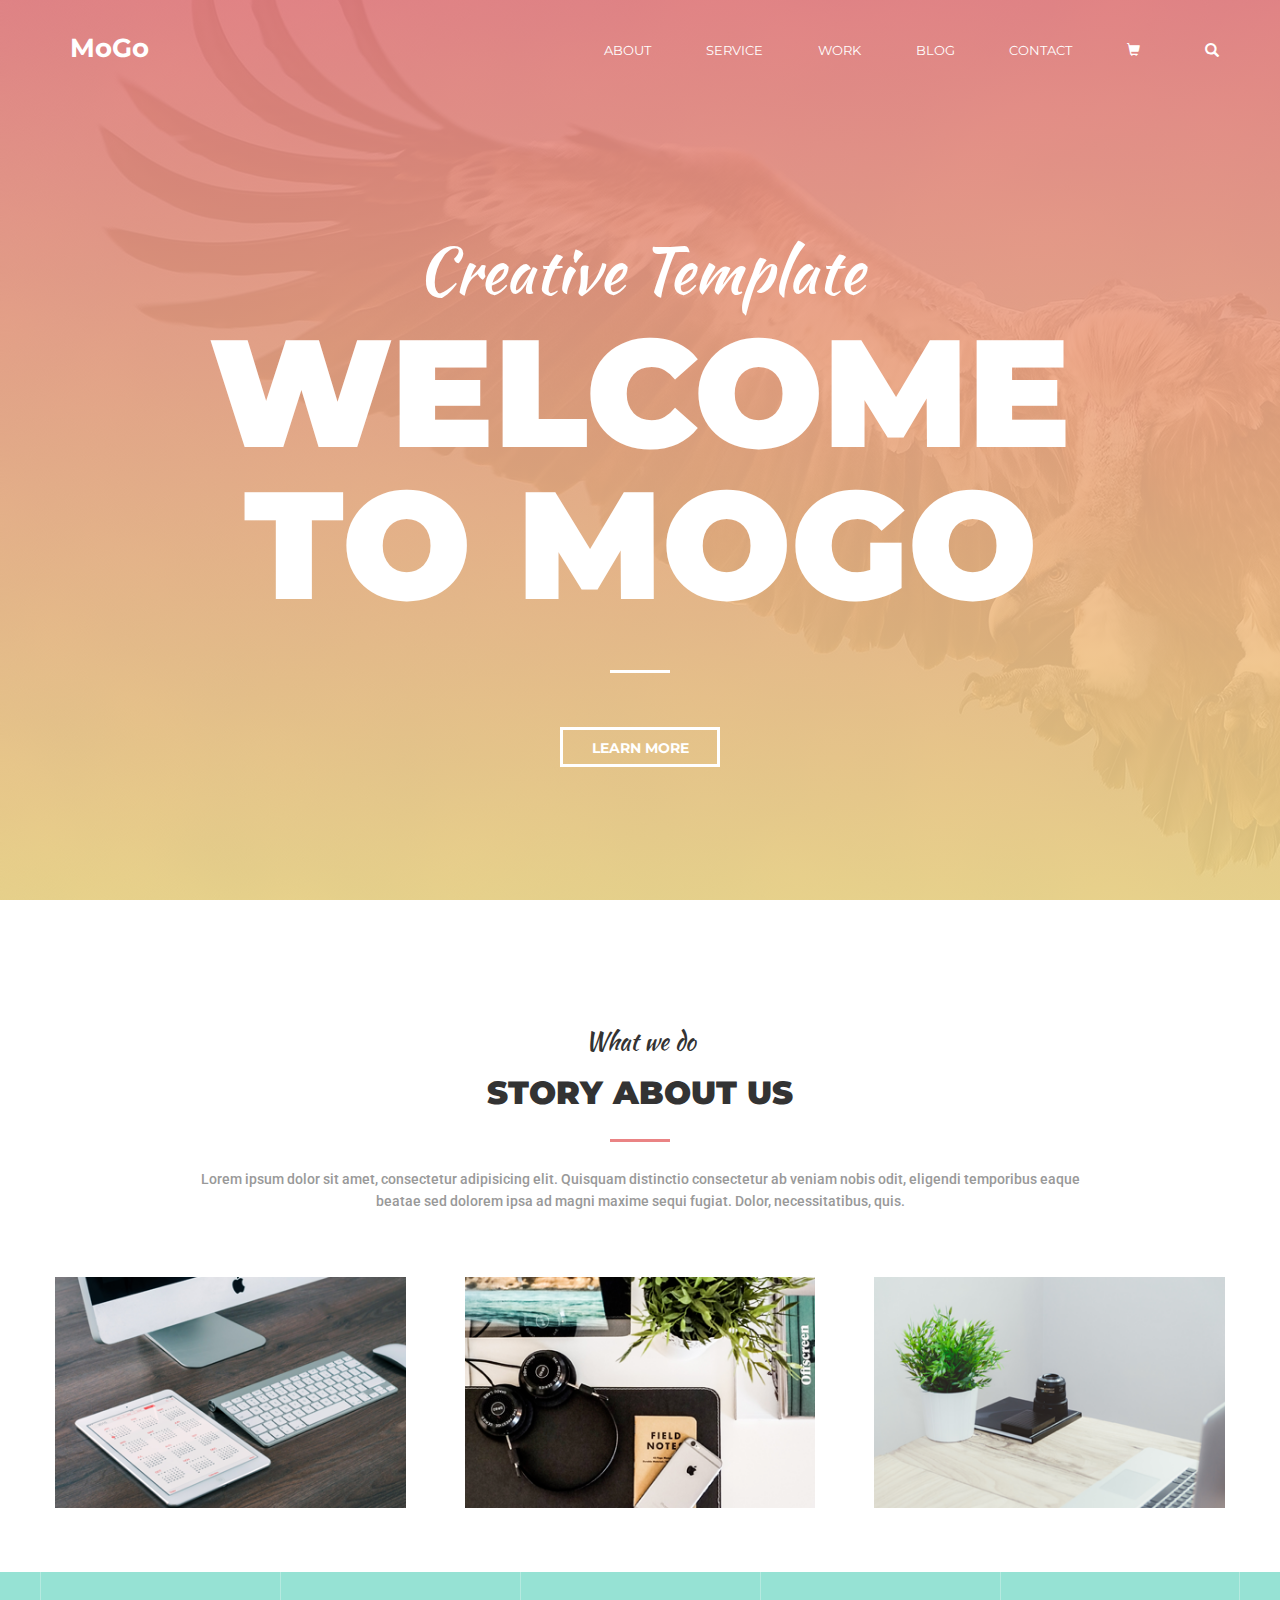
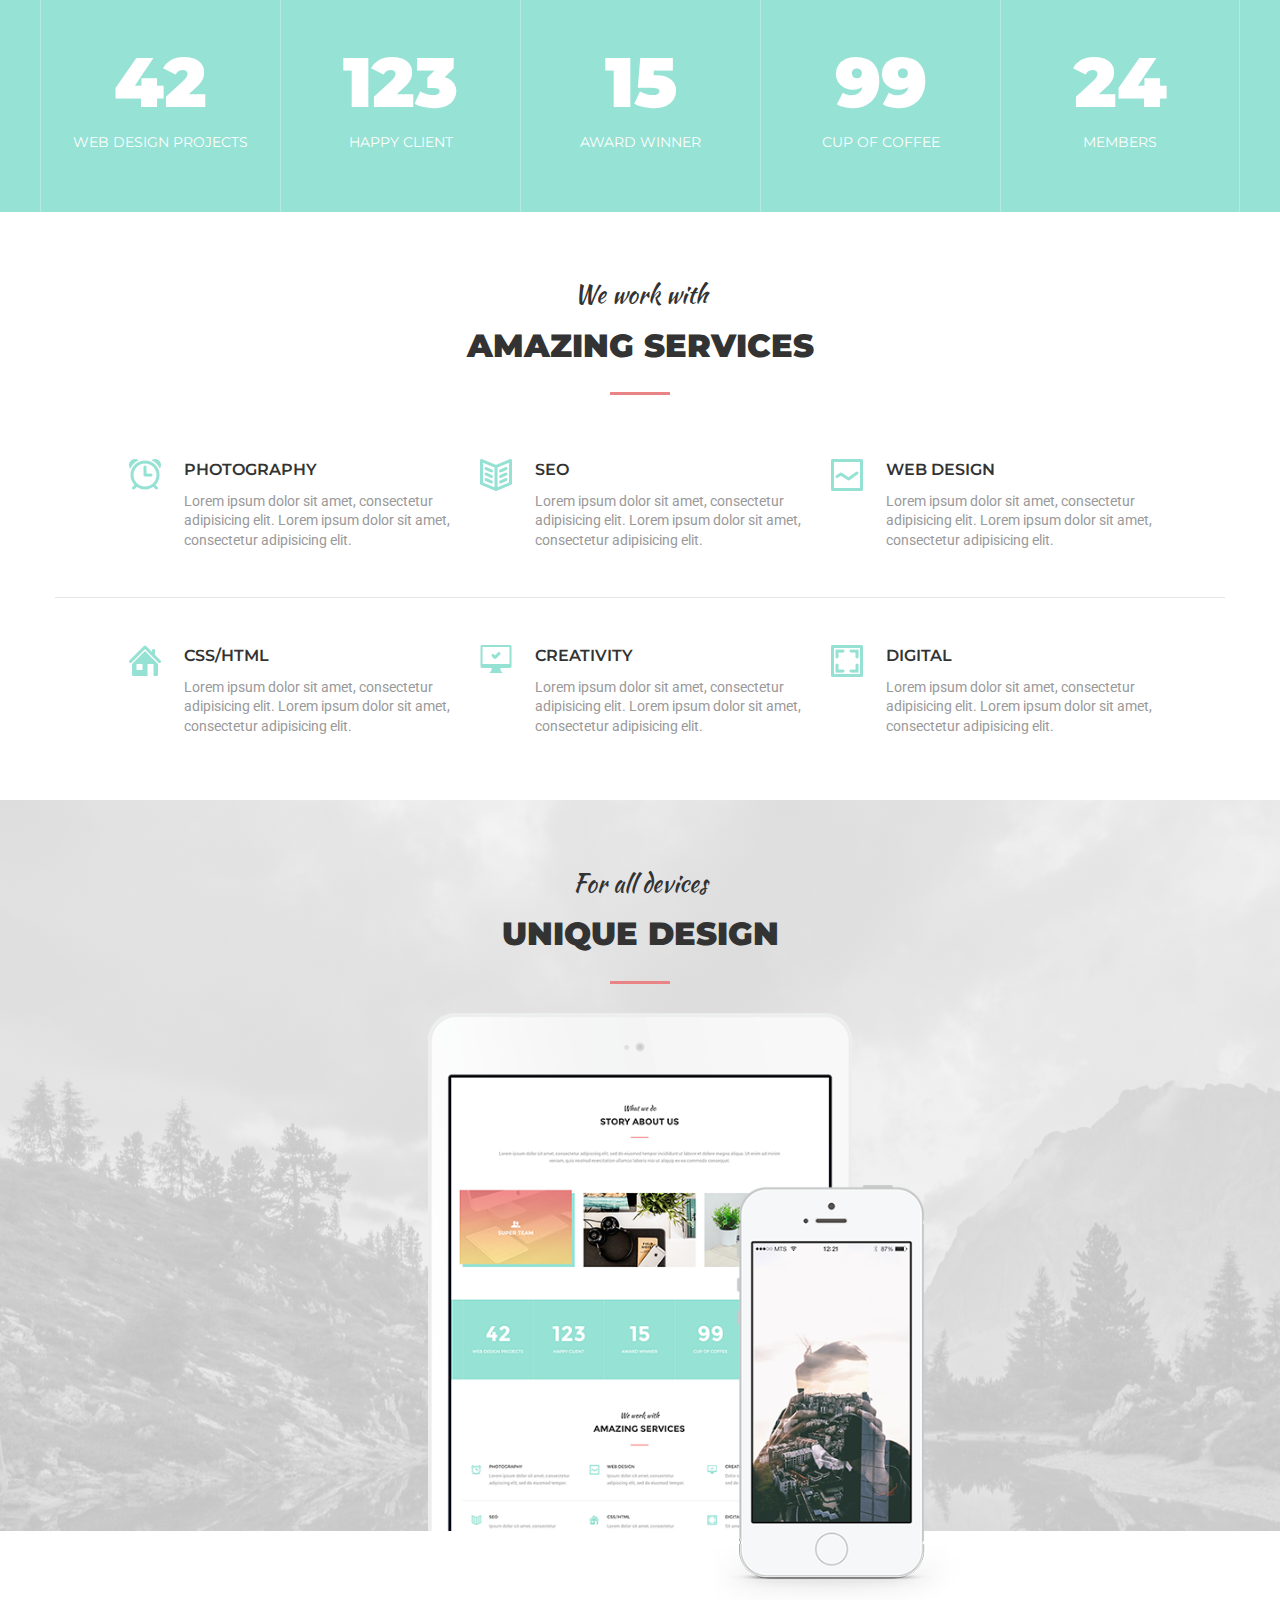
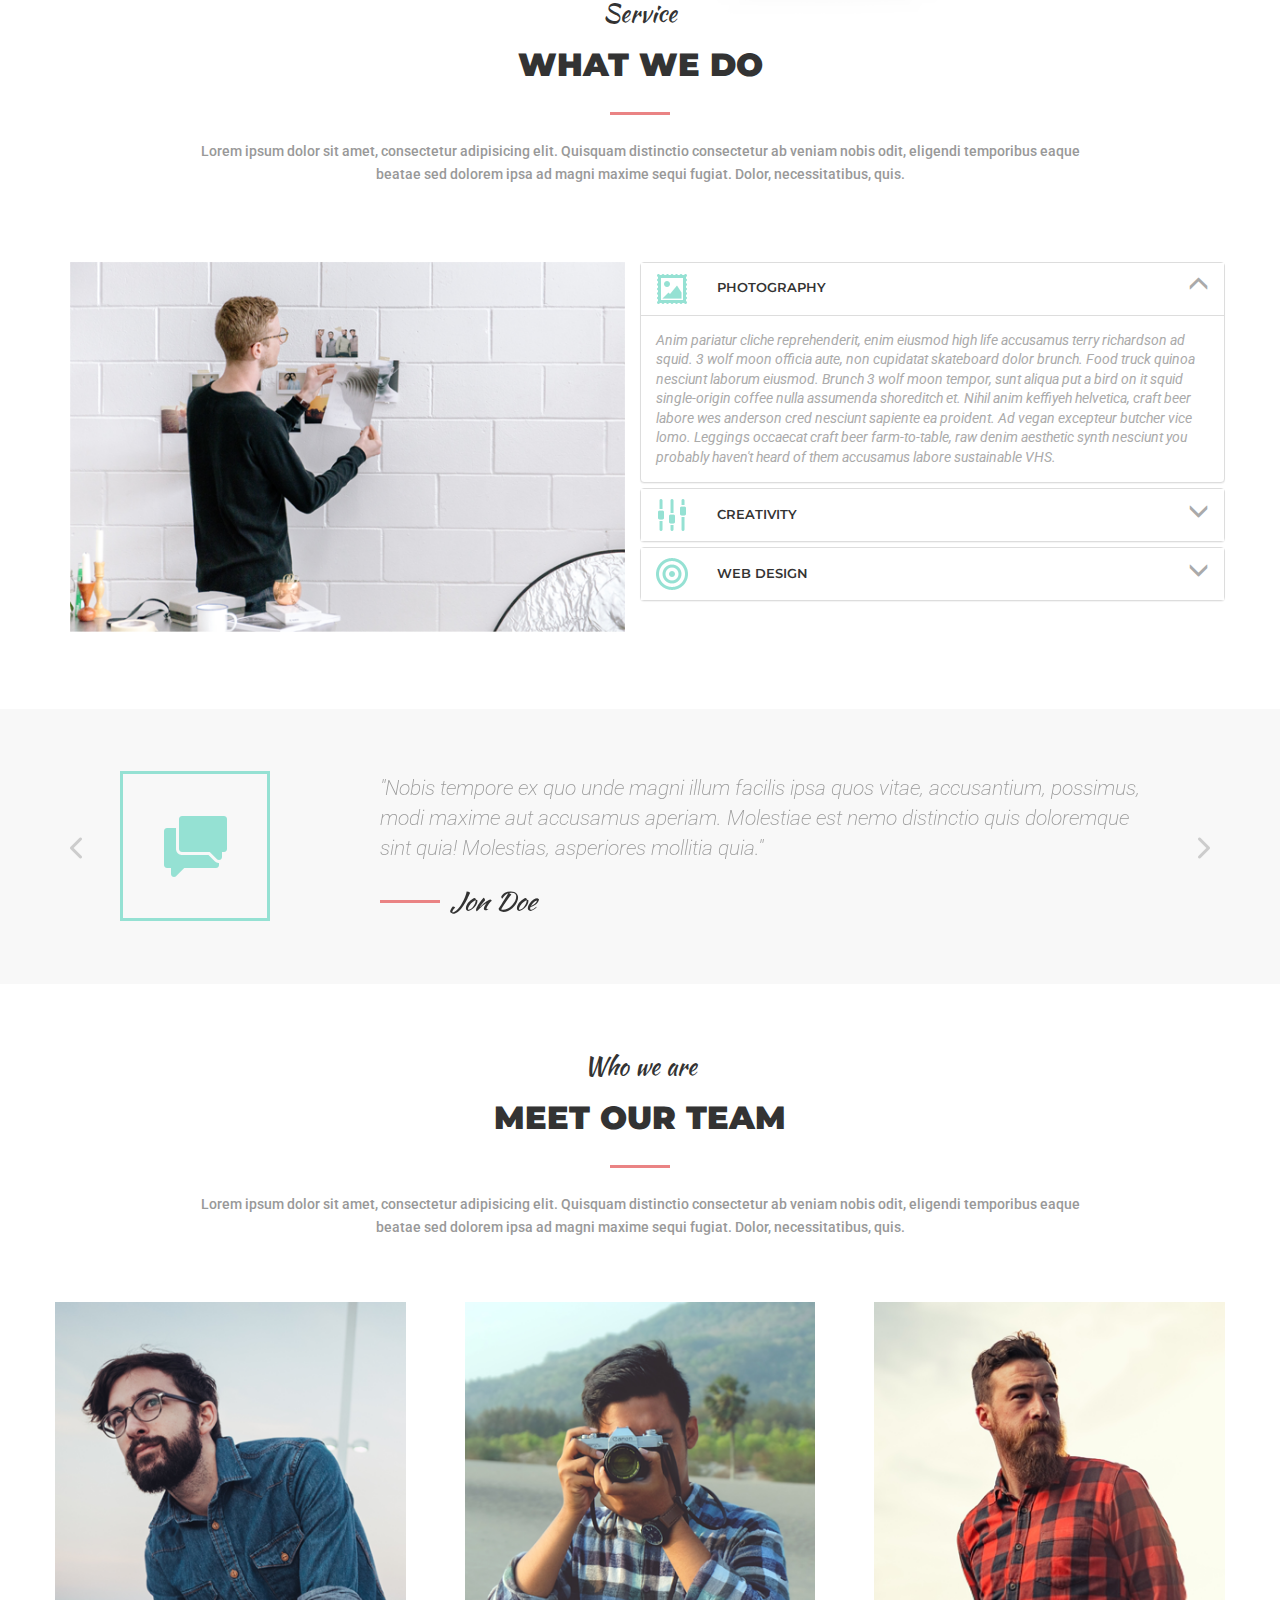
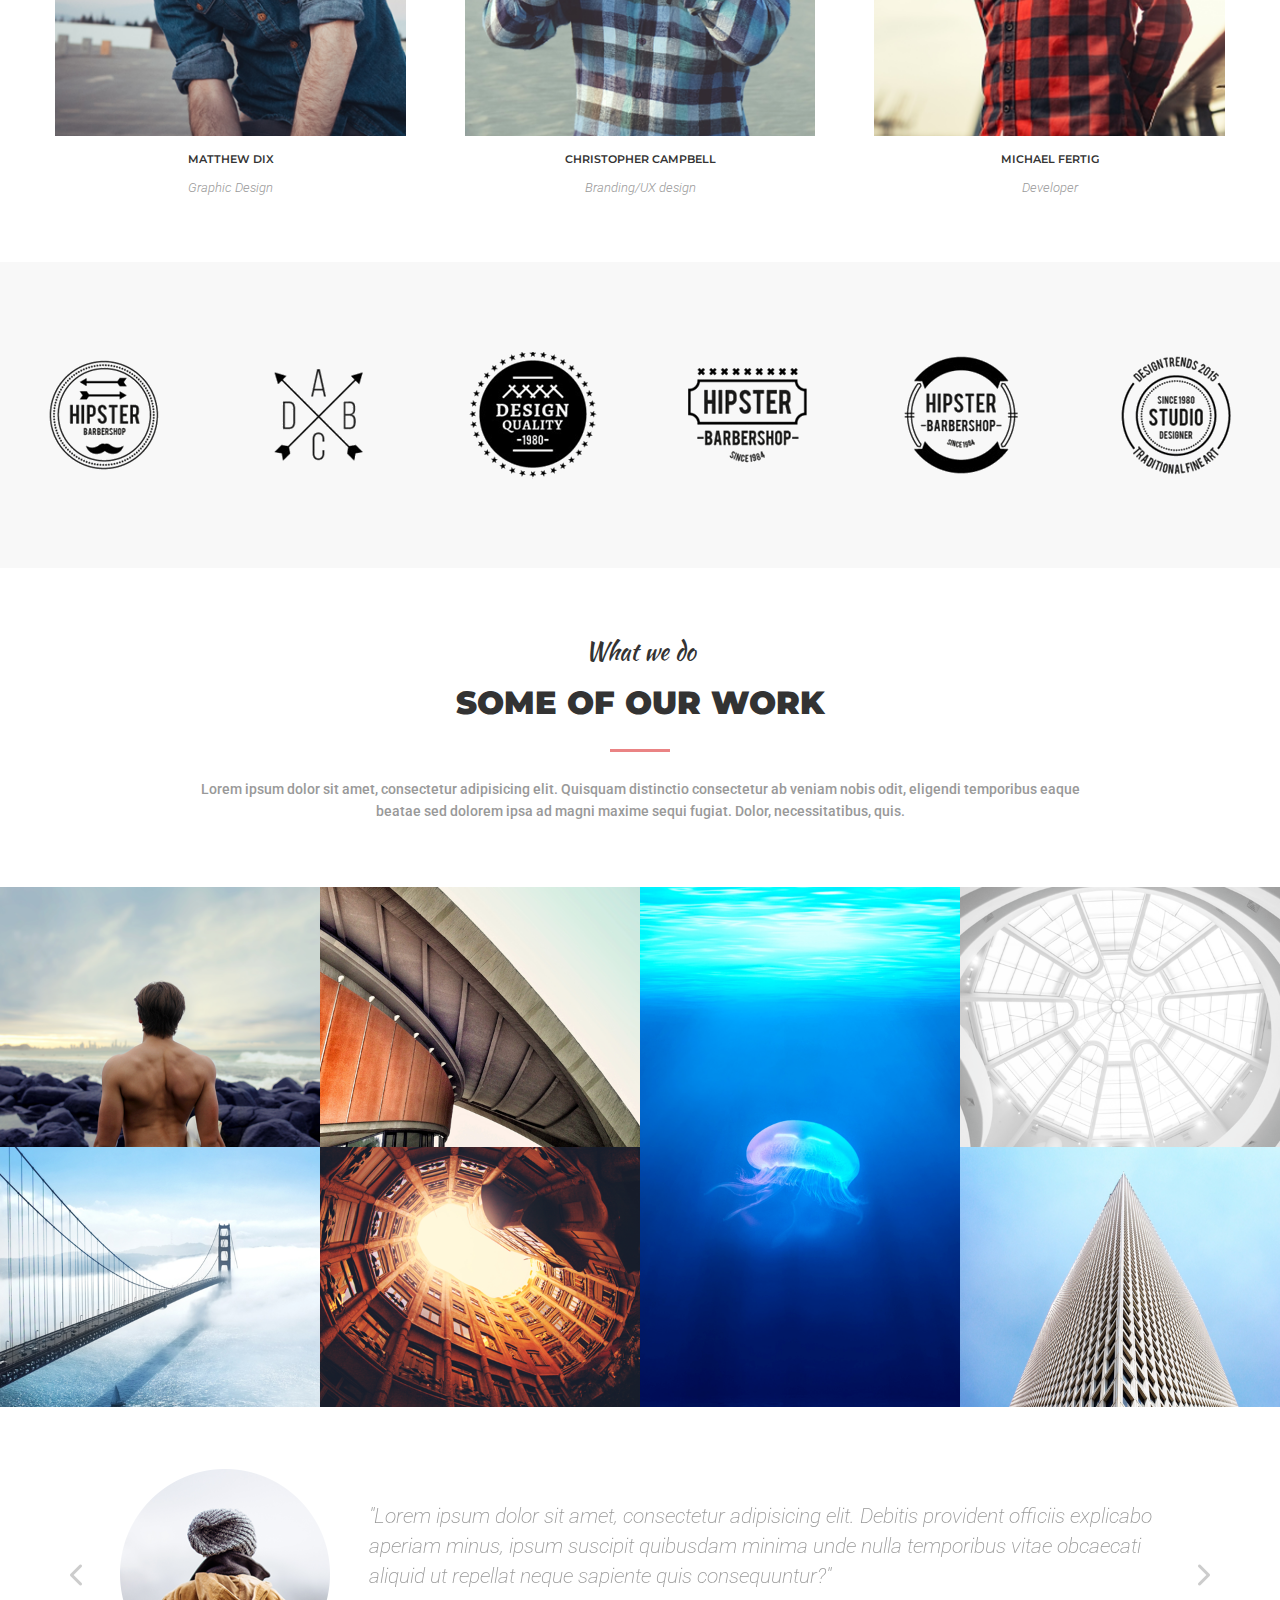
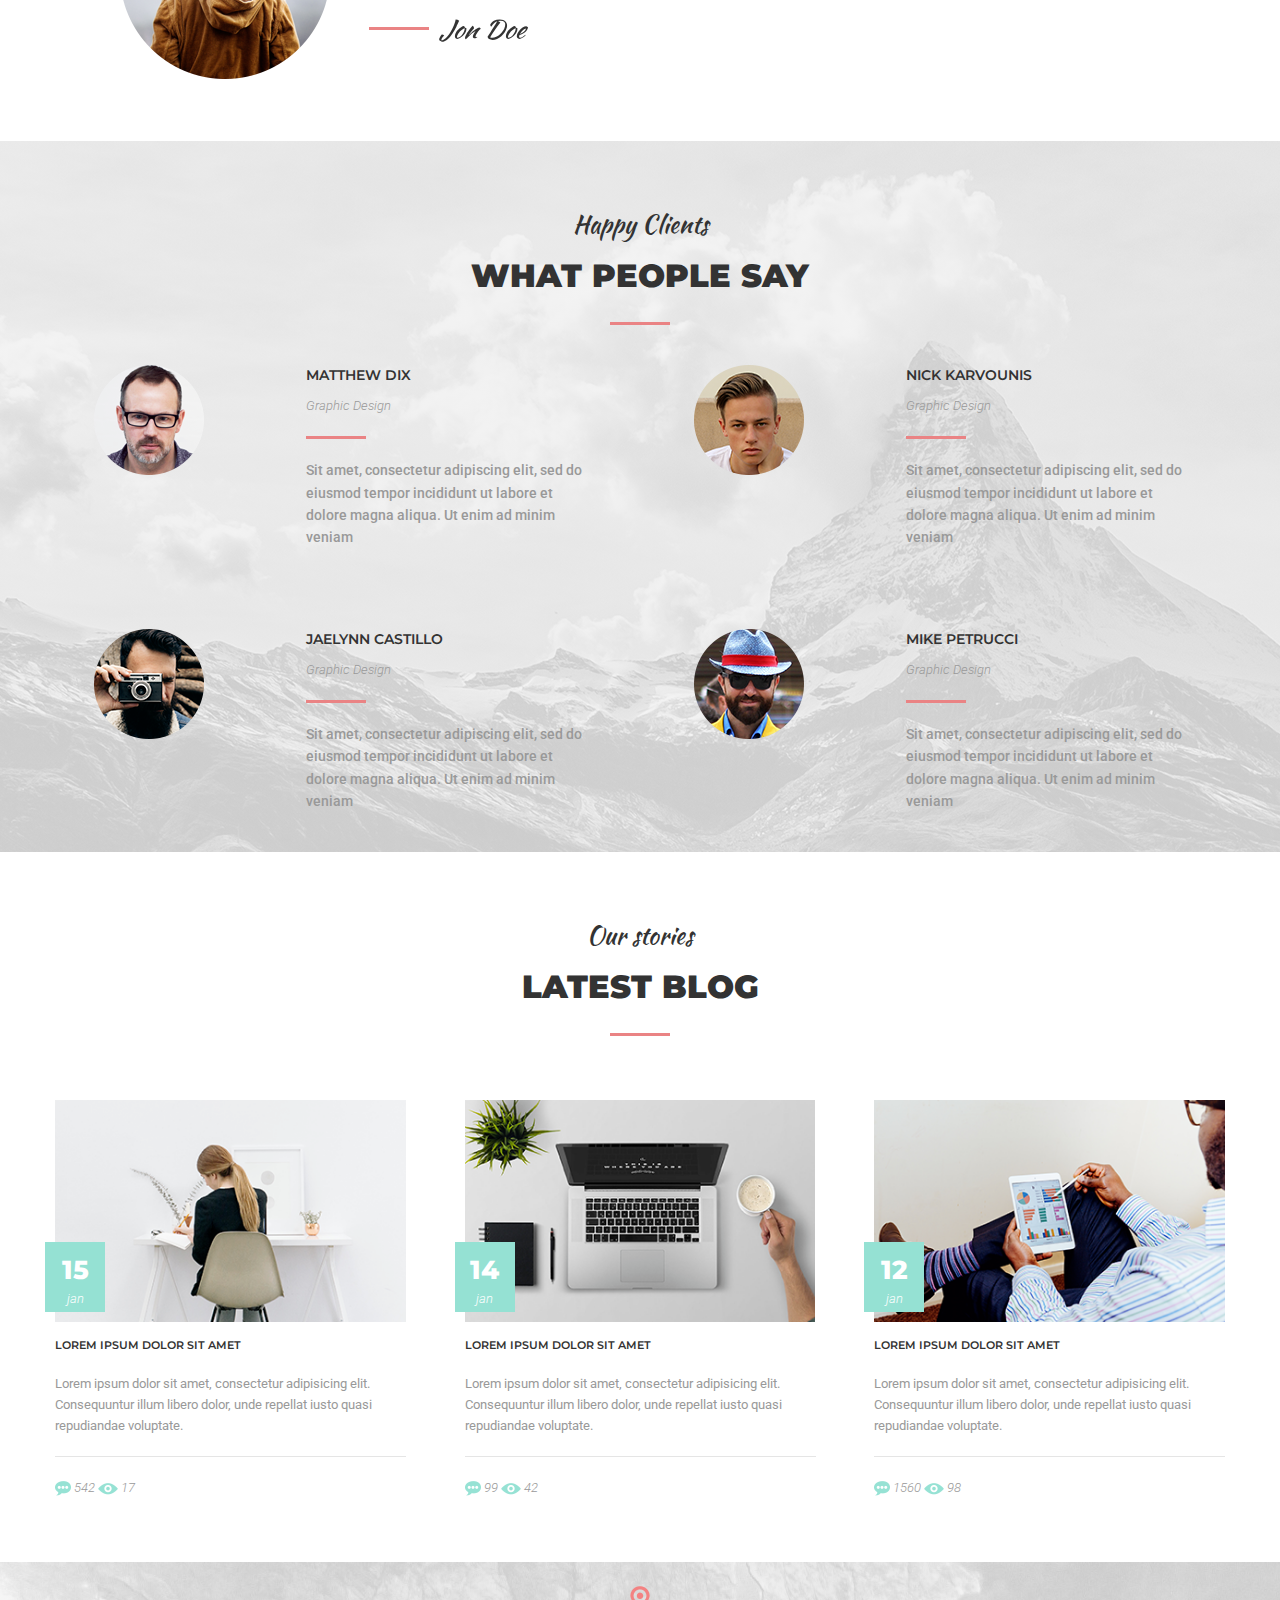
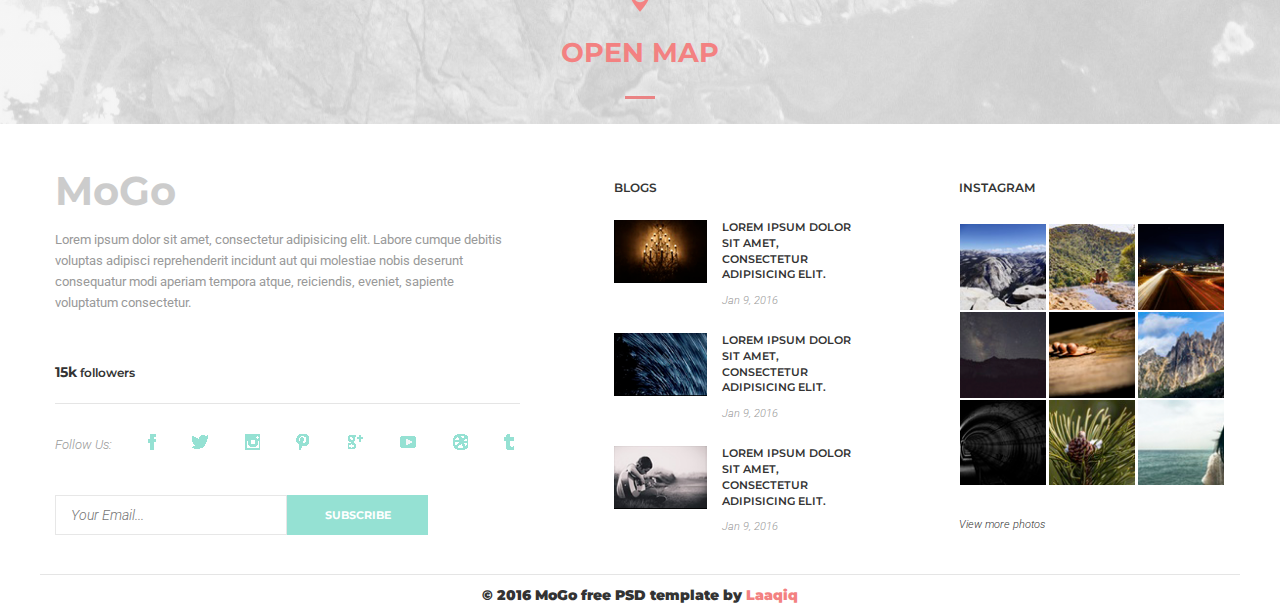
==== commit 3b83f327: "first screen 100vh, menu fixing" ====
--- a/index.html
+++ b/index.html
@@ -443,7 +443,6 @@
         <div class="gallery gallery--full-width">
             <div class="gallery__item--main">
                 <div class="gallery__photo--main">
-
                     <div class="gallery__front">
                         <div class="gallery__social">
                             <div class="glyphicon glyphicon-picture"></div>
--- a/css/styles.css
+++ b/css/styles.css
@@ -36,6 +36,7 @@
 
 .section--bgimg-eagle {
     background-image: linear-gradient(to bottom, rgba(234, 131, 132, 0.9) 0%, rgba(241, 217, 139, 0.9) 100%), url(../img/banner-eagle.png);
+    height: 100vh;
 }
 
 .section--bgimg-hills {
@@ -470,7 +471,7 @@
 .hamburger {
     display: none;
     position: fixed;
-        top: 3%;
+    top: 3%;
     left: 80%;
     transform: translateX(-50%);
     width: 45px;
@@ -799,19 +800,6 @@
     overflow-y: scroll;
     width: 100%;
 }
-
-::-webkit-scrollbar {
-    background: #CCF6ED;
-    border-radius: 4px;
-    height: 8px;
-    width: 8px;
-}
-
-::-webkit-scrollbar-thumb {
-    background: #21BB9A;
-    border-radius: 4px;
-}
-
 
 /*QUOTES*/
 
@@ -1374,6 +1362,8 @@
     }
     .gallery {
         flex-flow: column nowrap;
+        -ms-align-items: center;
+        align-items: center;
     }
     .gallery__item {
         width: 100%;
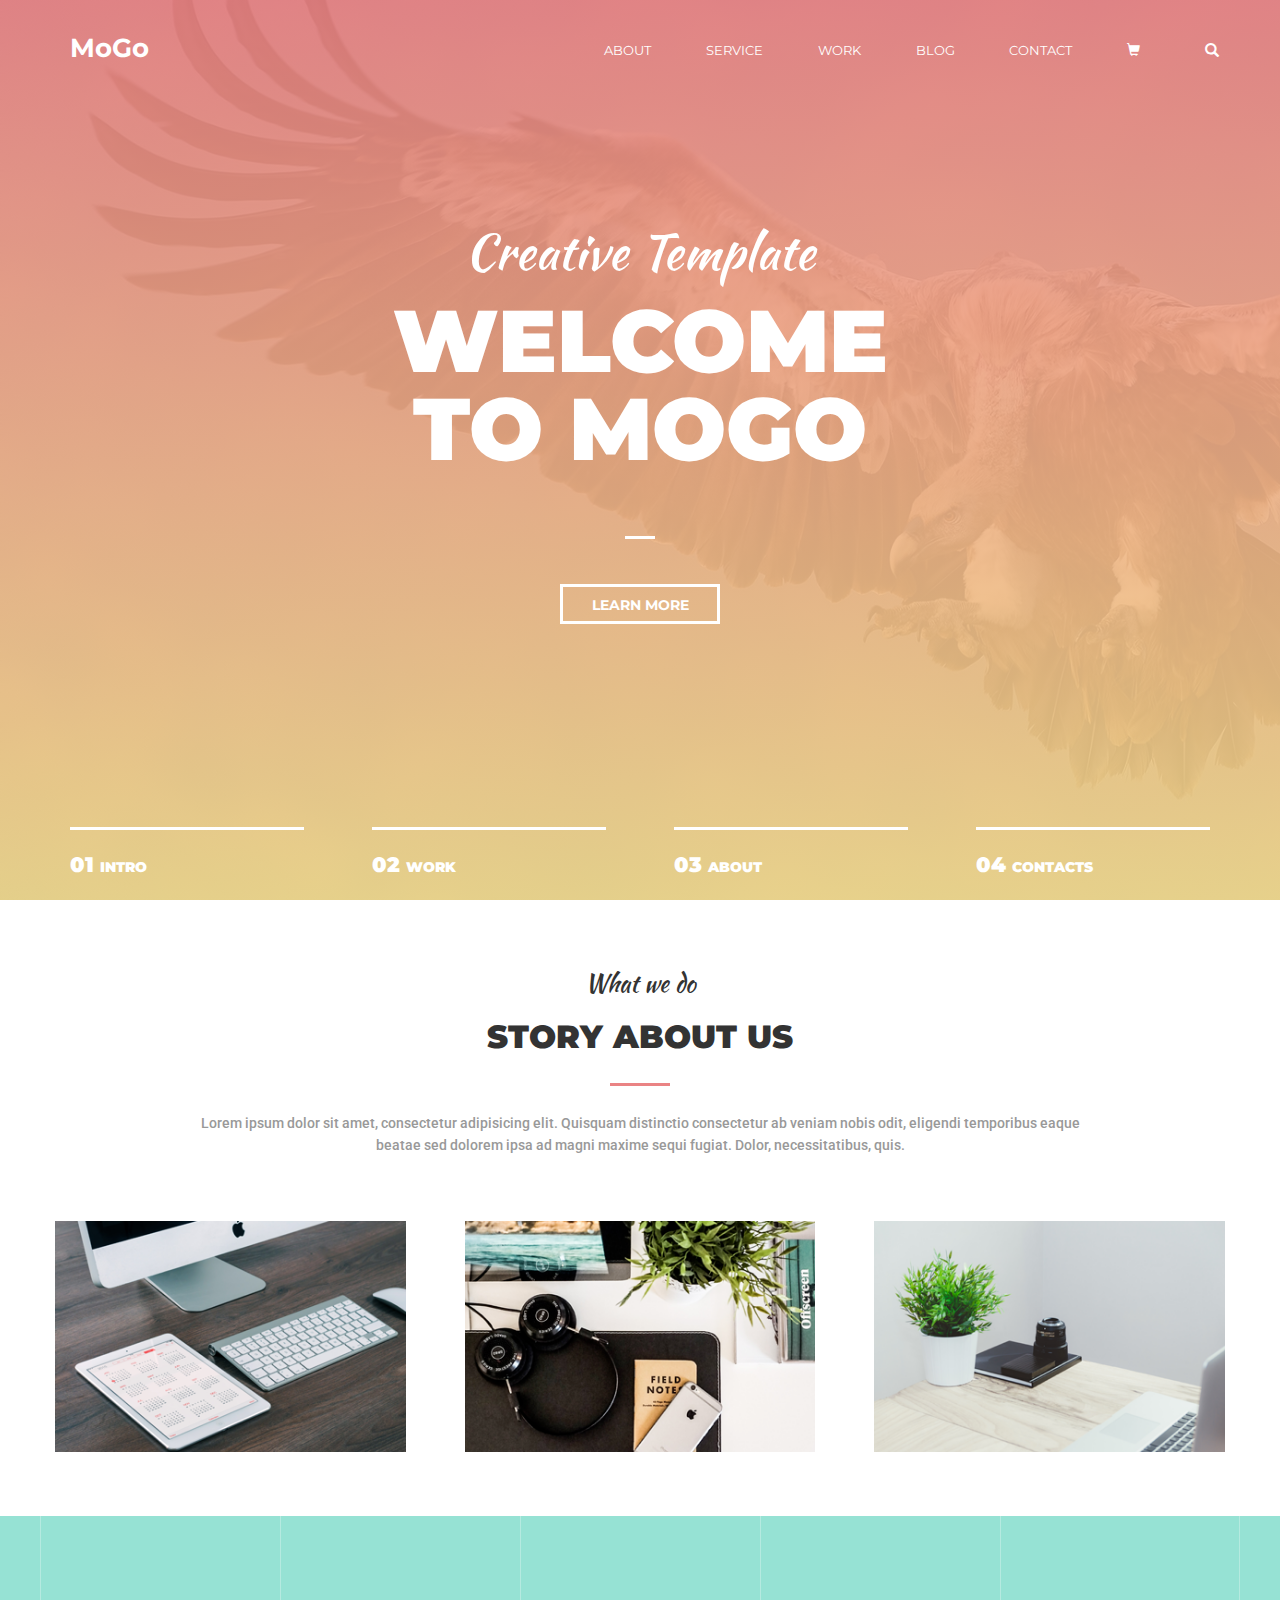
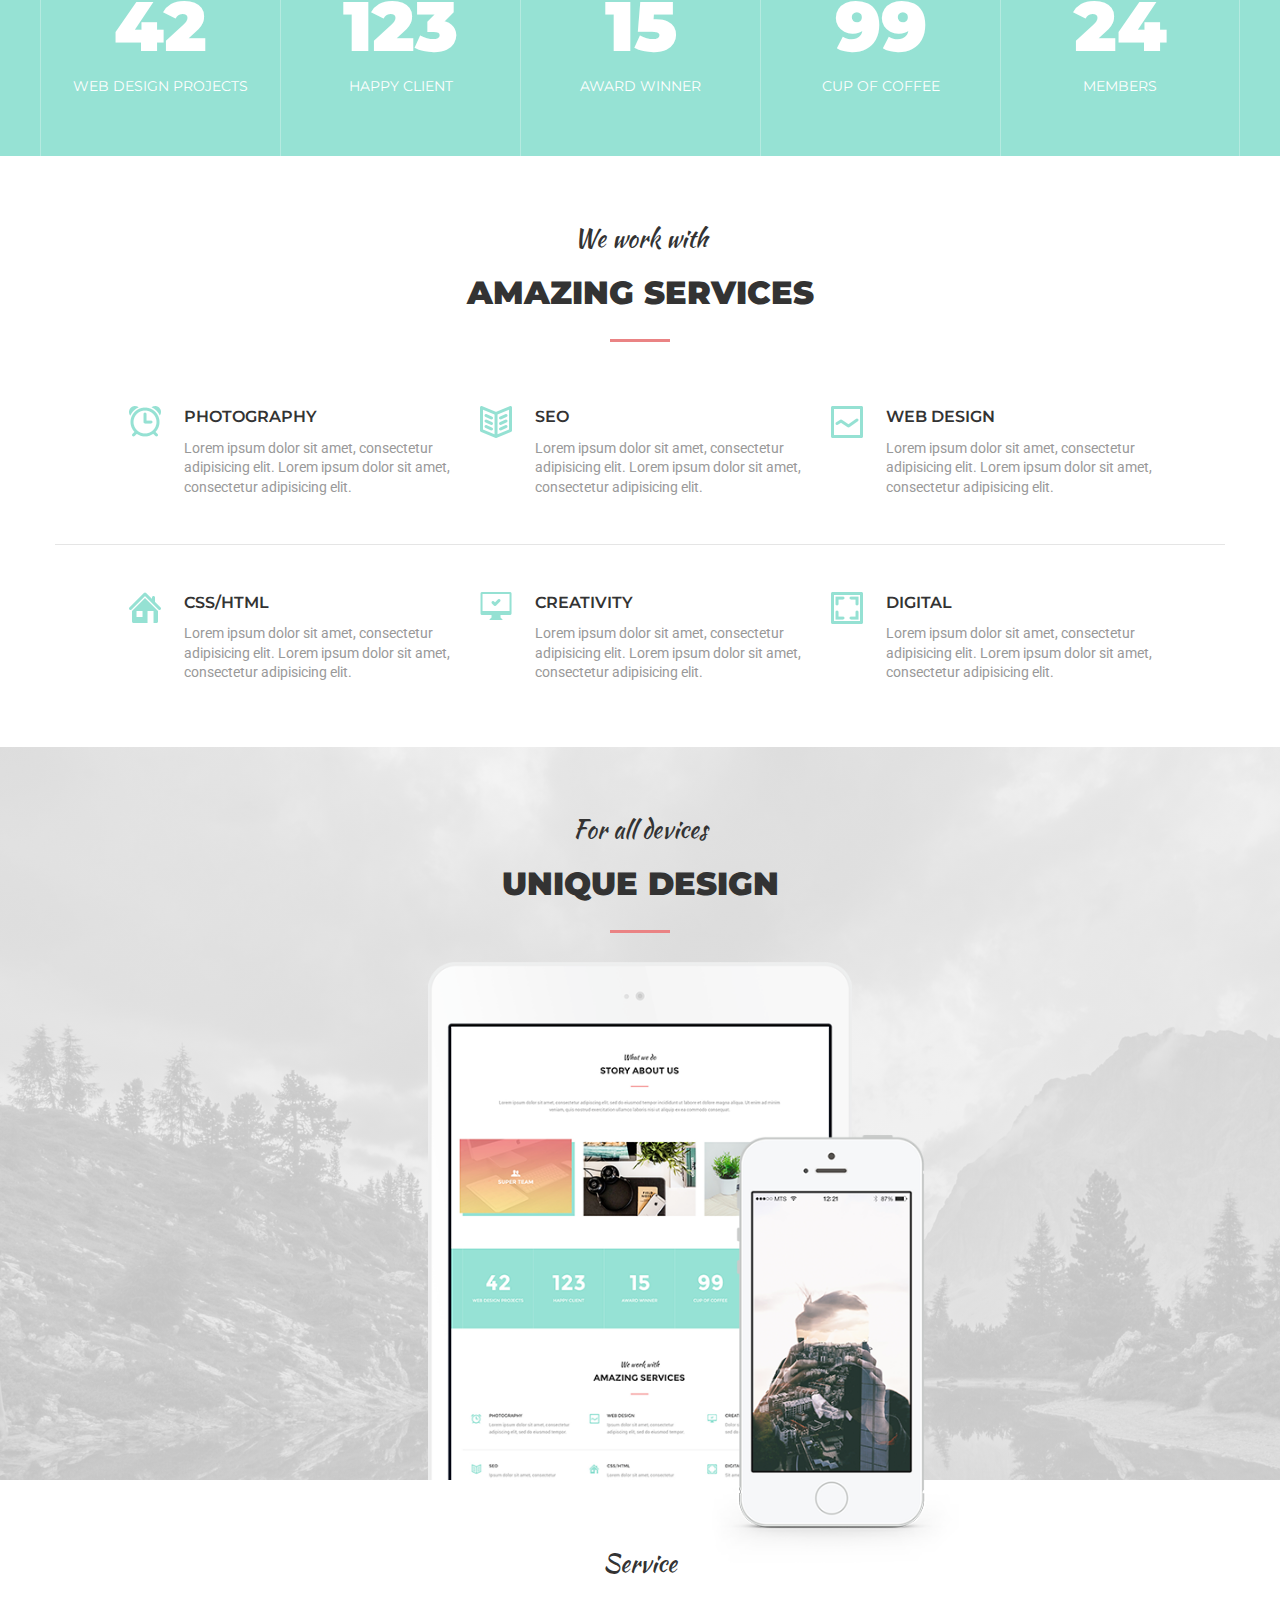
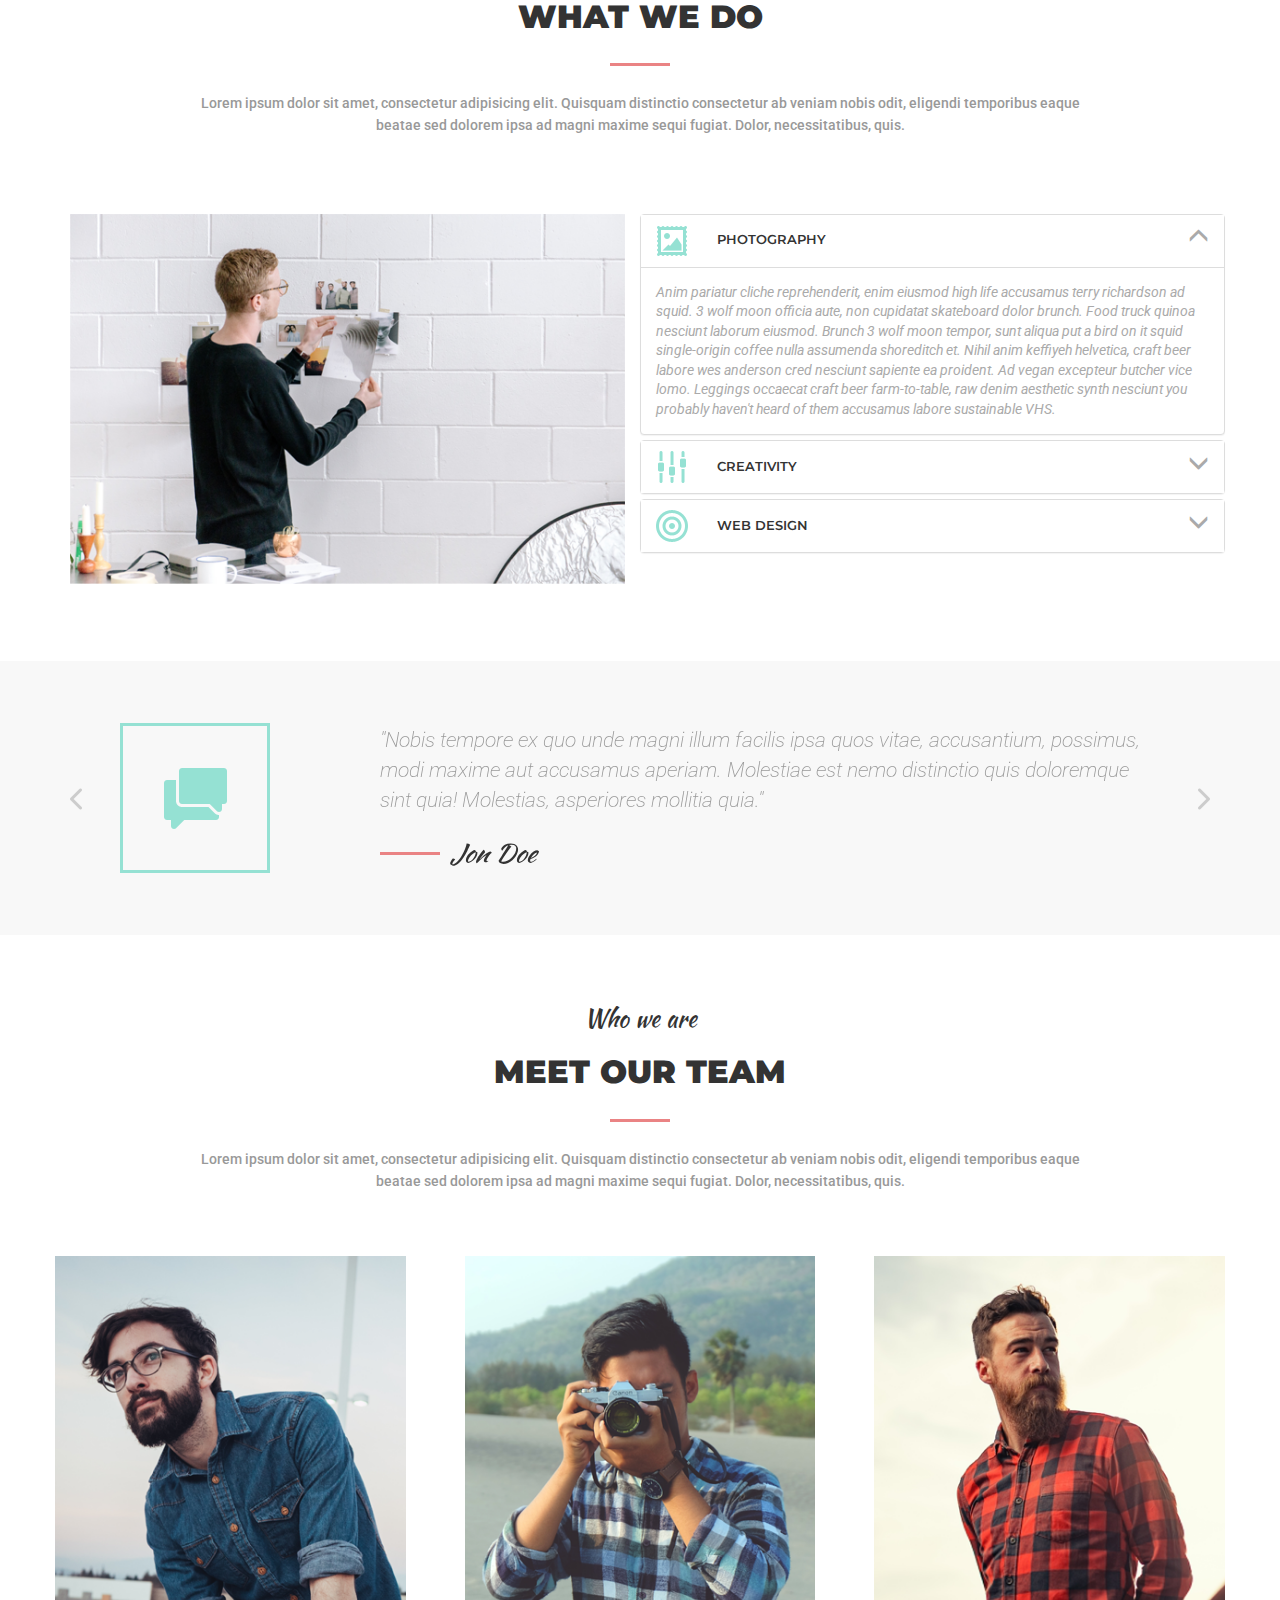
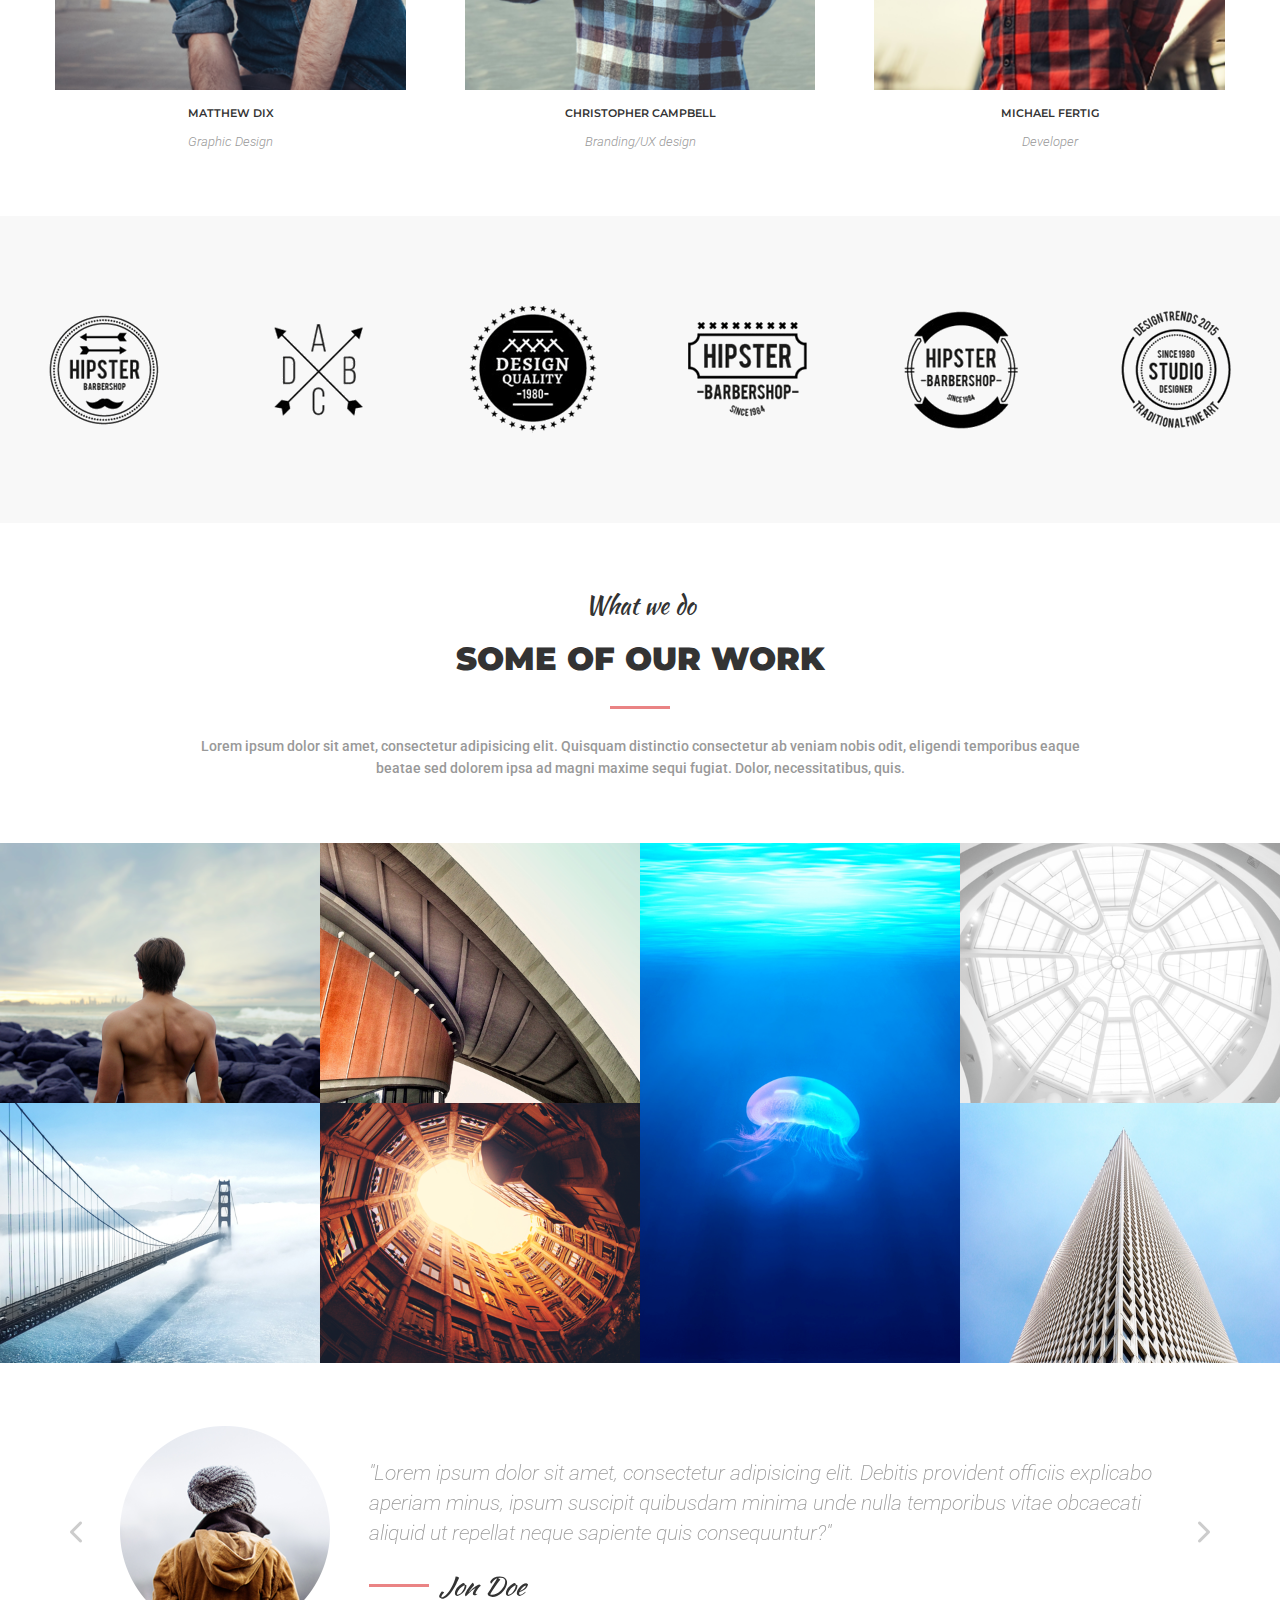
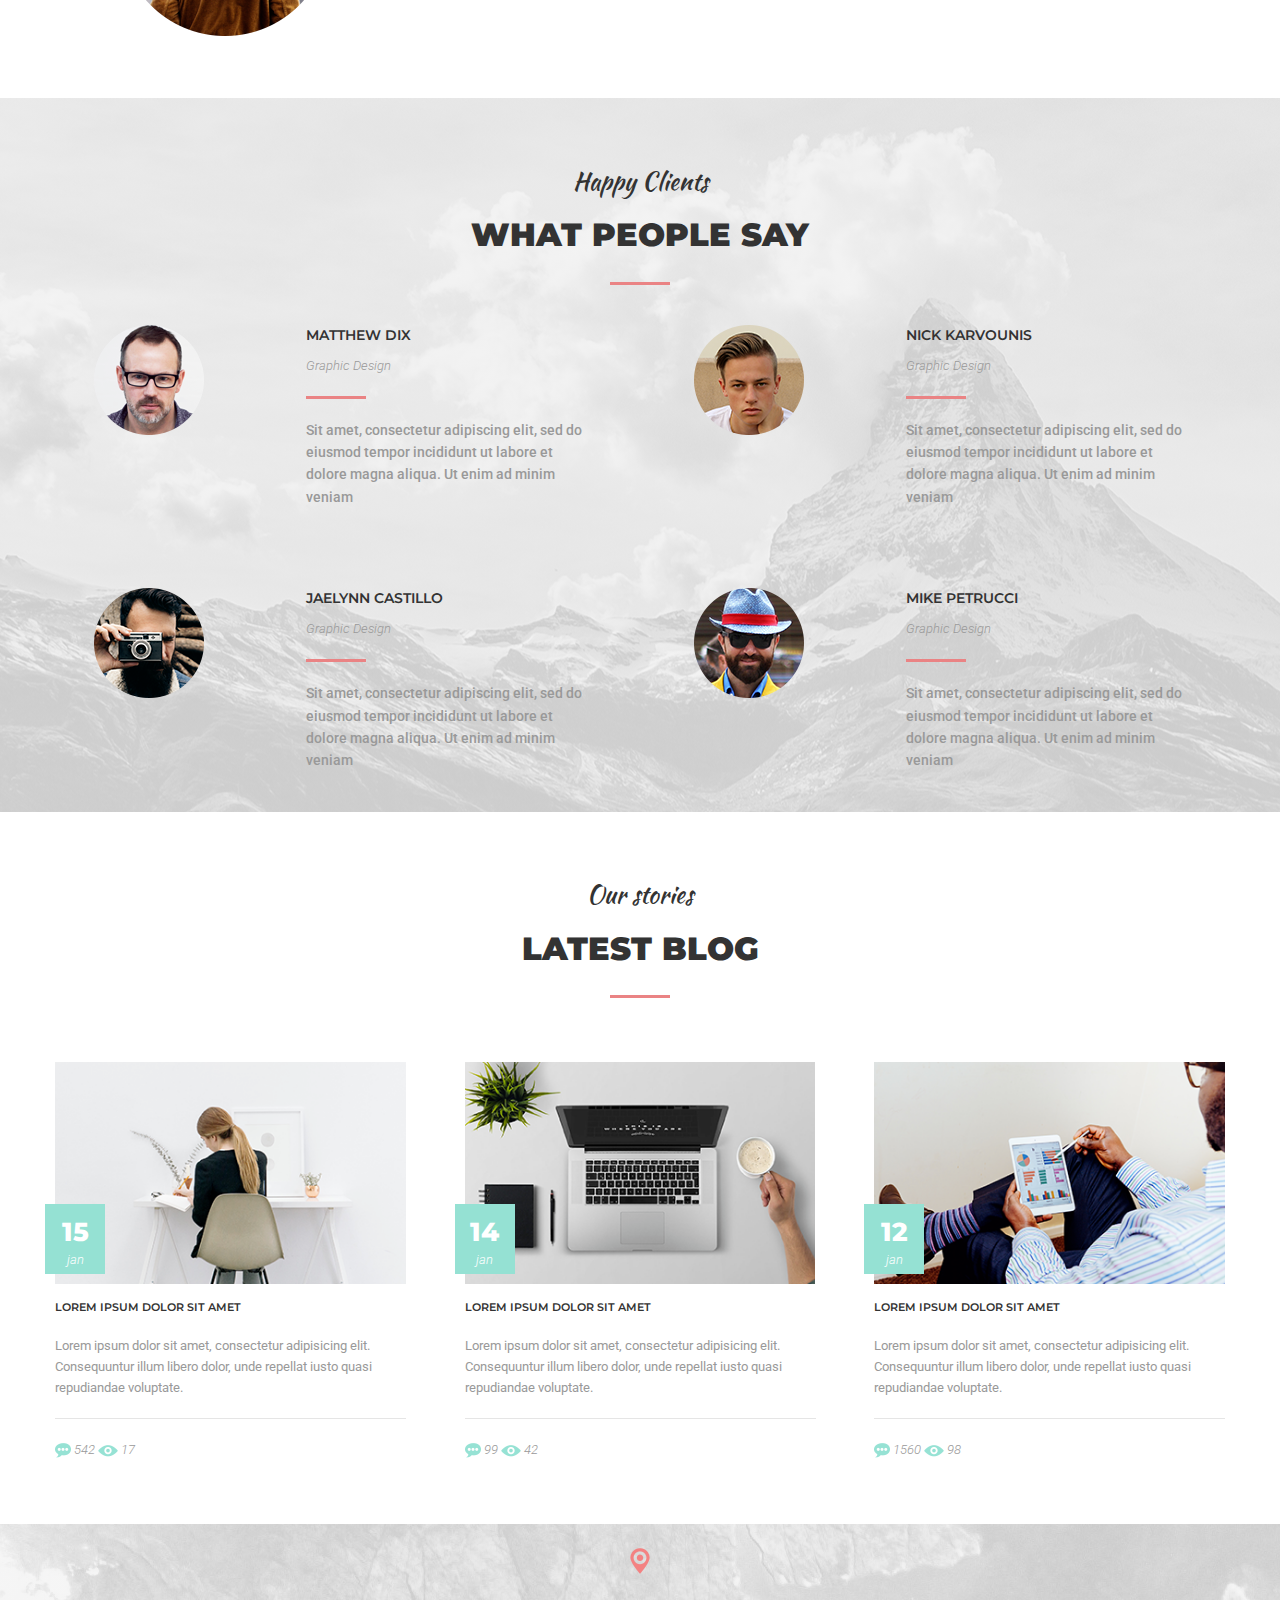
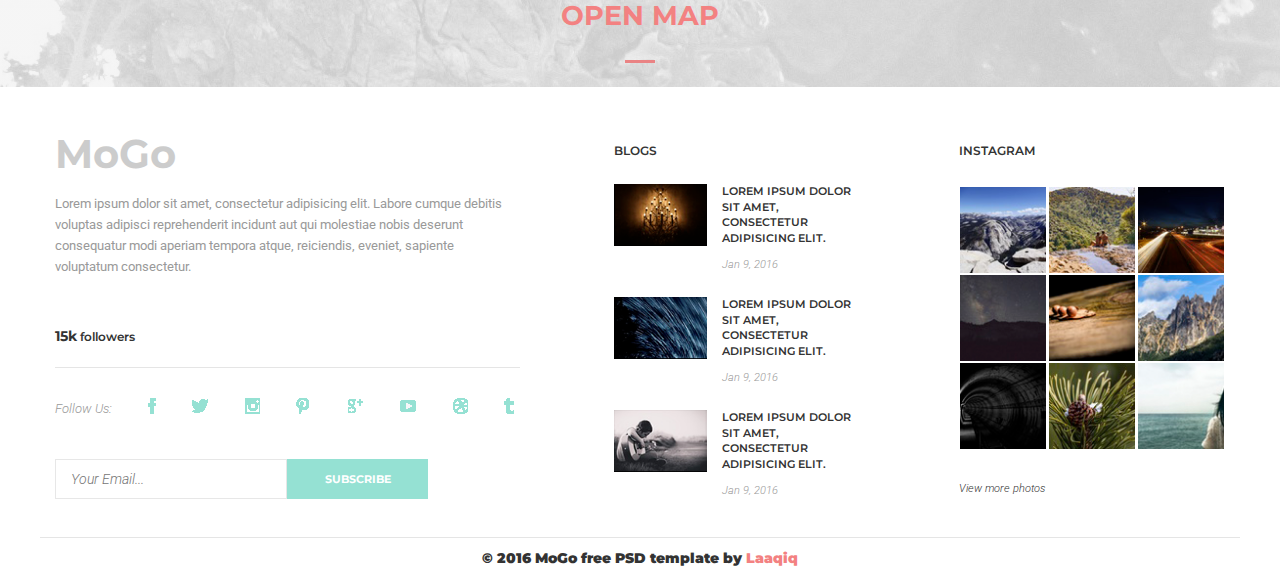
==== commit 95dd9c32: "FIXED first screen VH issues" ====
--- a/index.html
+++ b/index.html
@@ -37,47 +37,49 @@
                     </ul>
                 </div>
             </nav>
-            <div class="title__top title__top--large row">
-                <div class="col-xs-12">
-                    <span>Creative Template</span>
-                </div>
-            </div>
-            <div class="title__main title__main--large row">
-                <div class="col-xs-12">
-                    <h1 class="title__main title__main--large">Welcome<br> To MoGo</h1>
-                </div>
-            </div>
-            <div class="title__line title__line--white row">
-                <div class="col-xs-12"></div>
-            </div>
-            <div class="title__description title__description--bordered row">
-                <div class="col-xs-12"><span>Learn More</span></div>
-            </div>
-            <div class="slider header__slider row">
-                <div class="col-xs-12">
-                    <div class="slider__bar">
-                        <div class="slider__item">
-                            <div class="slider__line"></div>
-                            <div class="slider__caption">
-                                <span class="slider__text--large">01&nbsp;</span><span class="slider__text">intro</span>
-                            </div>
-                        </div>
-                        <div class="slider__item">
-                            <div class="slider__line"></div>
-                            <div class="slider__caption">
-                                <span class="slider__text--large">02&nbsp;</span><span class="slider__text">work</span>
-                            </div>
-                        </div>
-                        <div class="slider__item">
-                            <div class="slider__line"></div>
-                            <div class="slider__caption">
-                                <span class="slider__text--large">03&nbsp;</span><span class="slider__text">about</span>
-                            </div>
-                        </div>
-                        <div class="slider__item">
-                            <div class="slider__line"></div>
-                            <div class="slider__caption">
-                                <span class="slider__text--large">04&nbsp;</span><span class="slider__text">contacts</span>
+            <div class="header__content">
+                <div class="title__top title__top--large row">
+                    <div class="col-xs-12">
+                        <span>Creative Template</span>
+                    </div>
+                </div>
+                <div class="title__main title__main--large row">
+                    <div class="col-xs-12">
+                        <h1 class="title__main title__main--large">Welcome<br> To MoGo</h1>
+                    </div>
+                </div>
+                <div class="title__line title__line--white row">
+                    <div class="col-xs-12"></div>
+                </div>
+                <div class="title__description title__description--bordered row">
+                    <div class="col-xs-12"><span>Learn More</span></div>
+                </div>
+                <div class="slider header__slider row">
+                    <div class="col-xs-12">
+                        <div class="slider__bar">
+                            <div class="slider__item">
+                                <div class="slider__line"></div>
+                                <div class="slider__caption">
+                                    <span class="slider__text--large">01&nbsp;</span><span class="slider__text">intro</span>
+                                </div>
+                            </div>
+                            <div class="slider__item">
+                                <div class="slider__line"></div>
+                                <div class="slider__caption">
+                                    <span class="slider__text--large">02&nbsp;</span><span class="slider__text">work</span>
+                                </div>
+                            </div>
+                            <div class="slider__item">
+                                <div class="slider__line"></div>
+                                <div class="slider__caption">
+                                    <span class="slider__text--large">03&nbsp;</span><span class="slider__text">about</span>
+                                </div>
+                            </div>
+                            <div class="slider__item">
+                                <div class="slider__line"></div>
+                                <div class="slider__caption">
+                                    <span class="slider__text--large">04&nbsp;</span><span class="slider__text">contacts</span>
+                                </div>
                             </div>
                         </div>
                     </div>
@@ -803,7 +805,7 @@
     </footer>
     <script type="text/javascript" src="js/jquery-3.2.1.min.js"></script>
     <script src="js/bootstrap.min.js"></script>
-    <script src="js/hamburger.js"></script>
+    <!-- <script src="js/hamburger.js"></script> -->
     <script src="js/carousel.js"></script>
 </body>
 
--- a/css/styles.css
+++ b/css/styles.css
@@ -35,8 +35,9 @@
 }
 
 .section--bgimg-eagle {
+    -webkit-background-size: cover;
+    background-size: cover;
     background-image: linear-gradient(to bottom, rgba(234, 131, 132, 0.9) 0%, rgba(241, 217, 139, 0.9) 100%), url(../img/banner-eagle.png);
-    height: 100vh;
 }
 
 .section--bgimg-hills {
@@ -76,7 +77,7 @@
     line-height: 1;
     text-align: center;
     text-transform: uppercase;
-    padding-top: 0.5%;
+    padding-top: 0.6%;
 }
 
 .title__line {
@@ -116,15 +117,14 @@
 
 .title__top--large {
     color: #ffffff;
-    font-size: 4.5em;
-    padding-top: 12%;
+    font-size: 3.5em;
+    padding-top: 15vh;
 }
 
 .title__main--large {
     color: #ffffff;
-    font-size: 3.3em;
+    font-size: 2.5em;
     font-weight: 900;
-    padding-top: 0;
     margin: 0 auto;
 }
 
@@ -136,7 +136,7 @@
 
 .title__line--white {
     border-bottom: 3px solid #ffffff;
-    padding-top: 2.5%;
+    padding-top: 5vh;
 }
 
 .title__description--bordered {
@@ -145,7 +145,7 @@
     font-weight: 700;
     width: 160px;
     height: 40px;
-    margin-top: 4.5%;
+    margin-top: 5vh;
     padding-top: 7px;
     border: 3px solid #ffffff;
     box-sizing: border-box;
@@ -427,7 +427,7 @@
 }
 
 
-/*social icons sprite*/
+/*enf of gallery social icons sprite*/
 
 
 /*++++++++++++++++++++++++
@@ -440,8 +440,23 @@
 .header {
     max-width: 1200px;
     width: 100%;
+    height: 100vh;
+    min-height: 650px;
     margin: 0 auto;
     position: relative;
+}
+
+.header__content {
+    display: -webkit-box;
+    display: -ms-flexbox;
+    display: flex;
+    -webkit-box-orient: vertical;
+    -webkit-box-direction: normal;
+        -ms-flex-direction: column;
+            flex-direction: column;
+    -webkit-box-pack: center;
+        -ms-flex-pack: center;
+            justify-content: space-around;
 }
 
 .header__logo {
@@ -563,7 +578,12 @@
     color: #ffffff;
     text-transform: uppercase;
     font-weight: 400;
-    margin-top: 12%;
+    position: absolute;
+    bottom: 0;
+    left: 50%;
+    transform: translateX(-50%);
+    width: 100%;
+    
 }
 
 .slider__bar {
@@ -1118,7 +1138,7 @@
 }
 
 
-/*social icons sprite*/
+/*end of social icons sprite*/
 
 .subscribe__input,
 .subscribe__submit {
@@ -1277,9 +1297,16 @@
 }
 
 @media (min-width: 768px) and (max-width: 991px) {
-    .title__main--large {
+
+    .title__top--large {
+        color: #ffffff;
+        font-size: 2.5em;
+        padding-top: 2%;
+    }
+
+    /*.title__main--large {
         font-size: 3em;
-    }
+    }*/
     .quotes__phrase {
         font-size: 0.7em;
     }
@@ -1311,14 +1338,14 @@
     .header__logo {
         top: 5px;
     }
-    .title__main--large {
+    /*.title__main--large {
         font-size: 1.7em;
-    }
-    .title__top--large {
+    }*/
+    /*.title__top--large {
         font-size: 1.5em;
-    }
+    }*/
     .hamburger {
-        display: block;
+        display: none;
         z-index: 5;
     }
     .nav__bar {
@@ -1403,7 +1430,7 @@
         display: none;
     }
     .services__title {
-        font-size: 0.8em;
+        font-size: 0.7em;
     }
     .service {
         flex-flow: column nowrap;
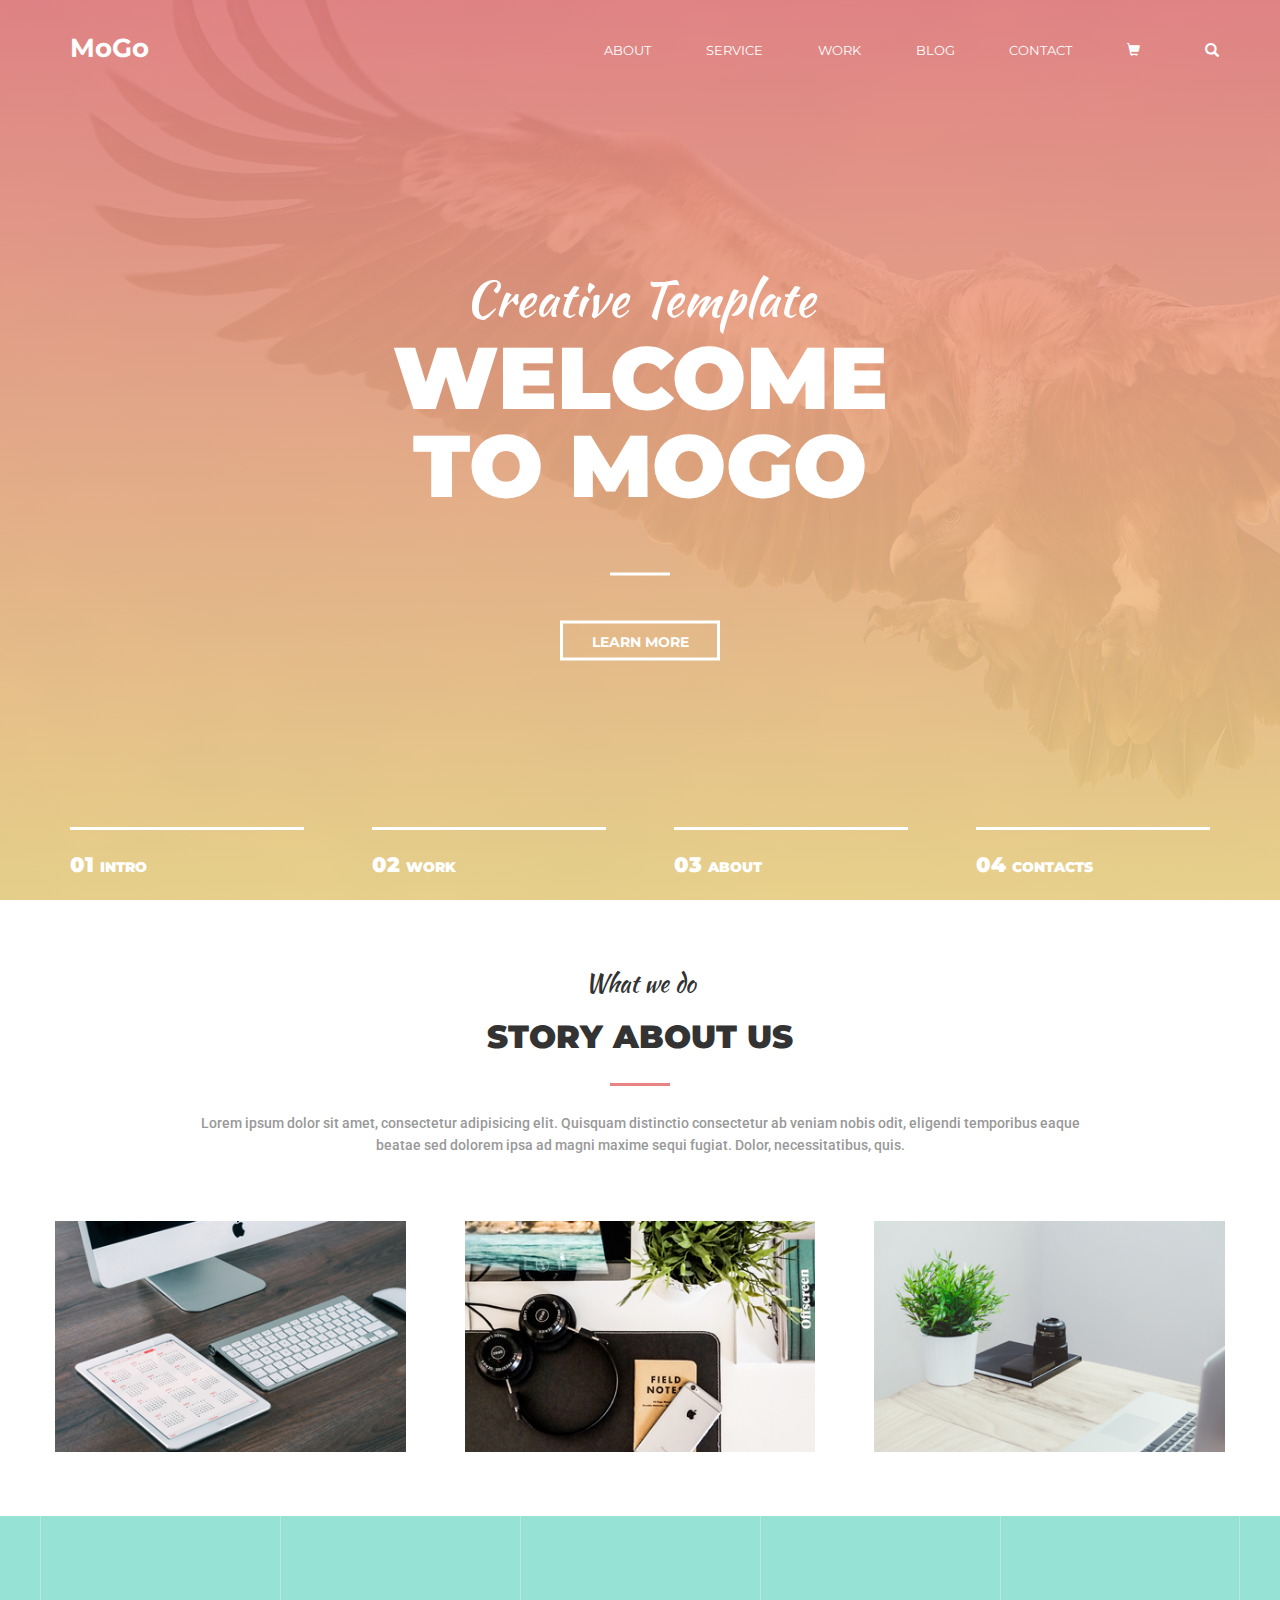
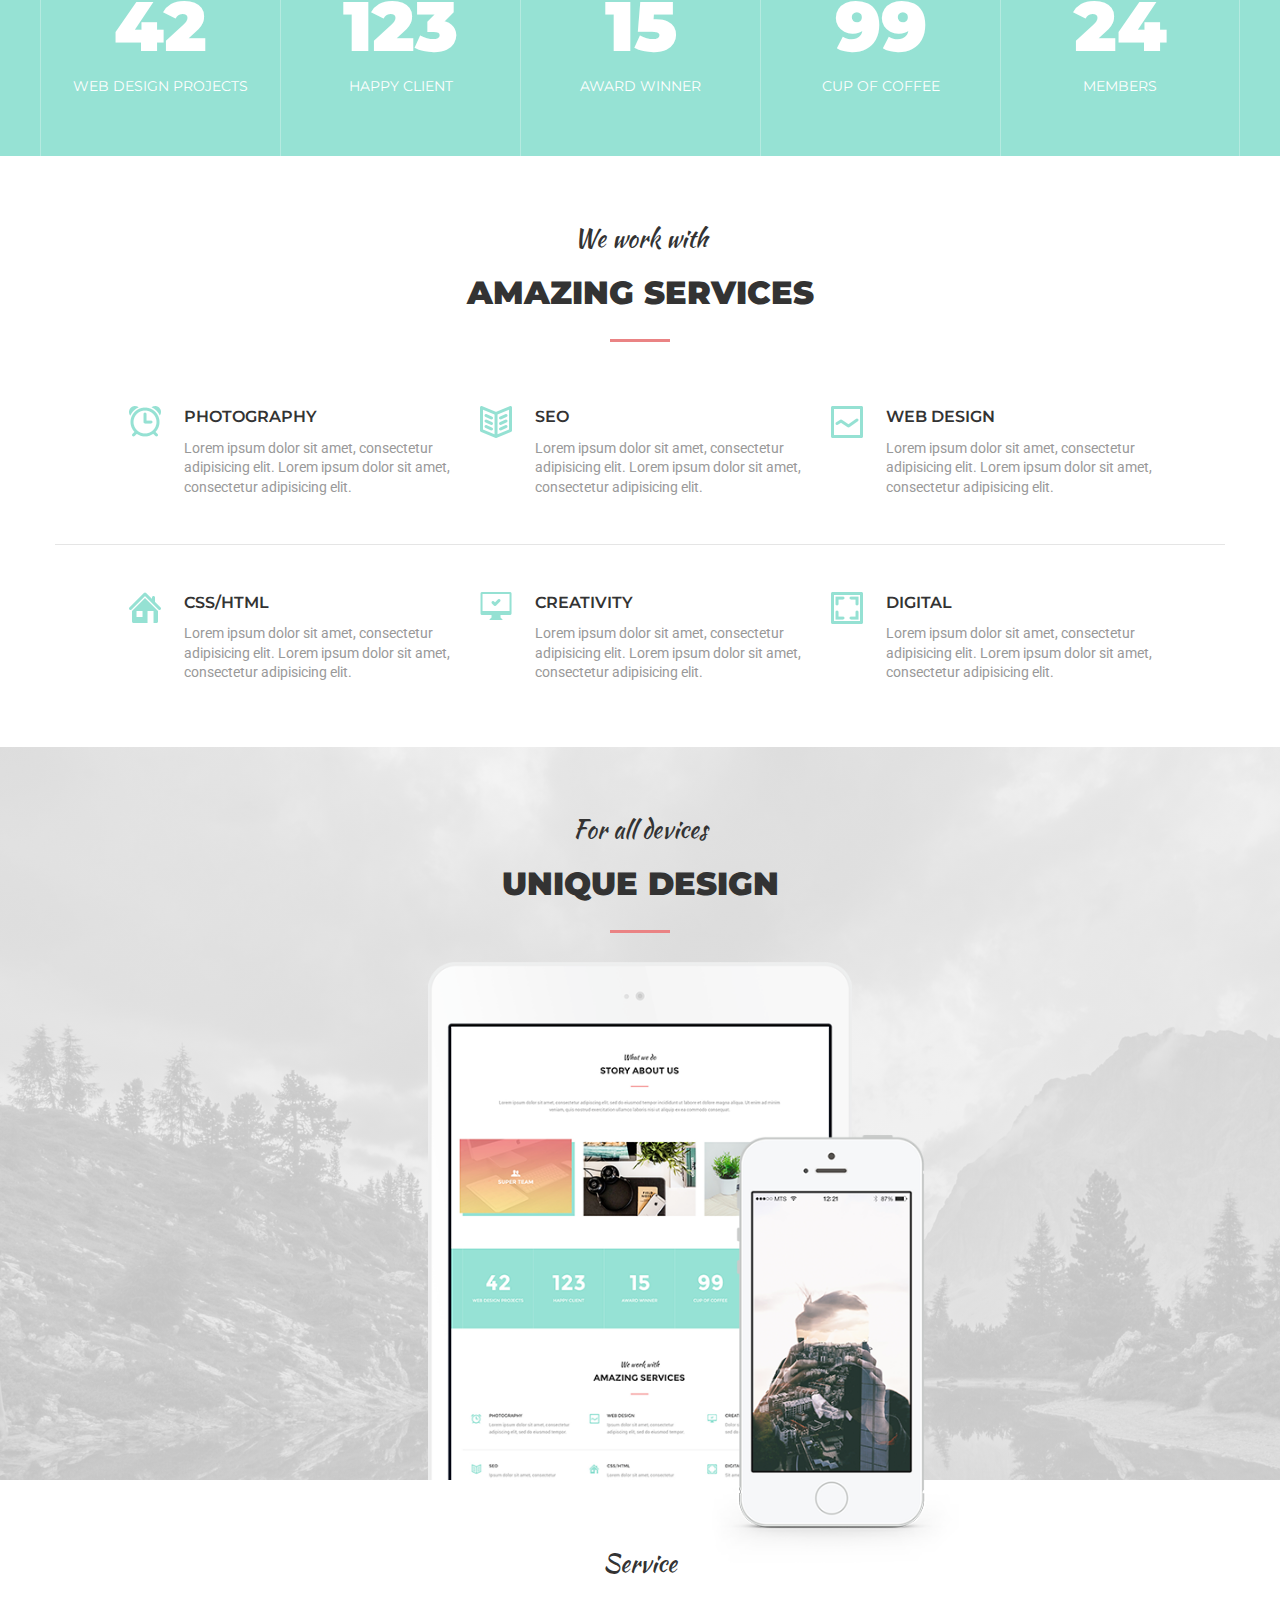
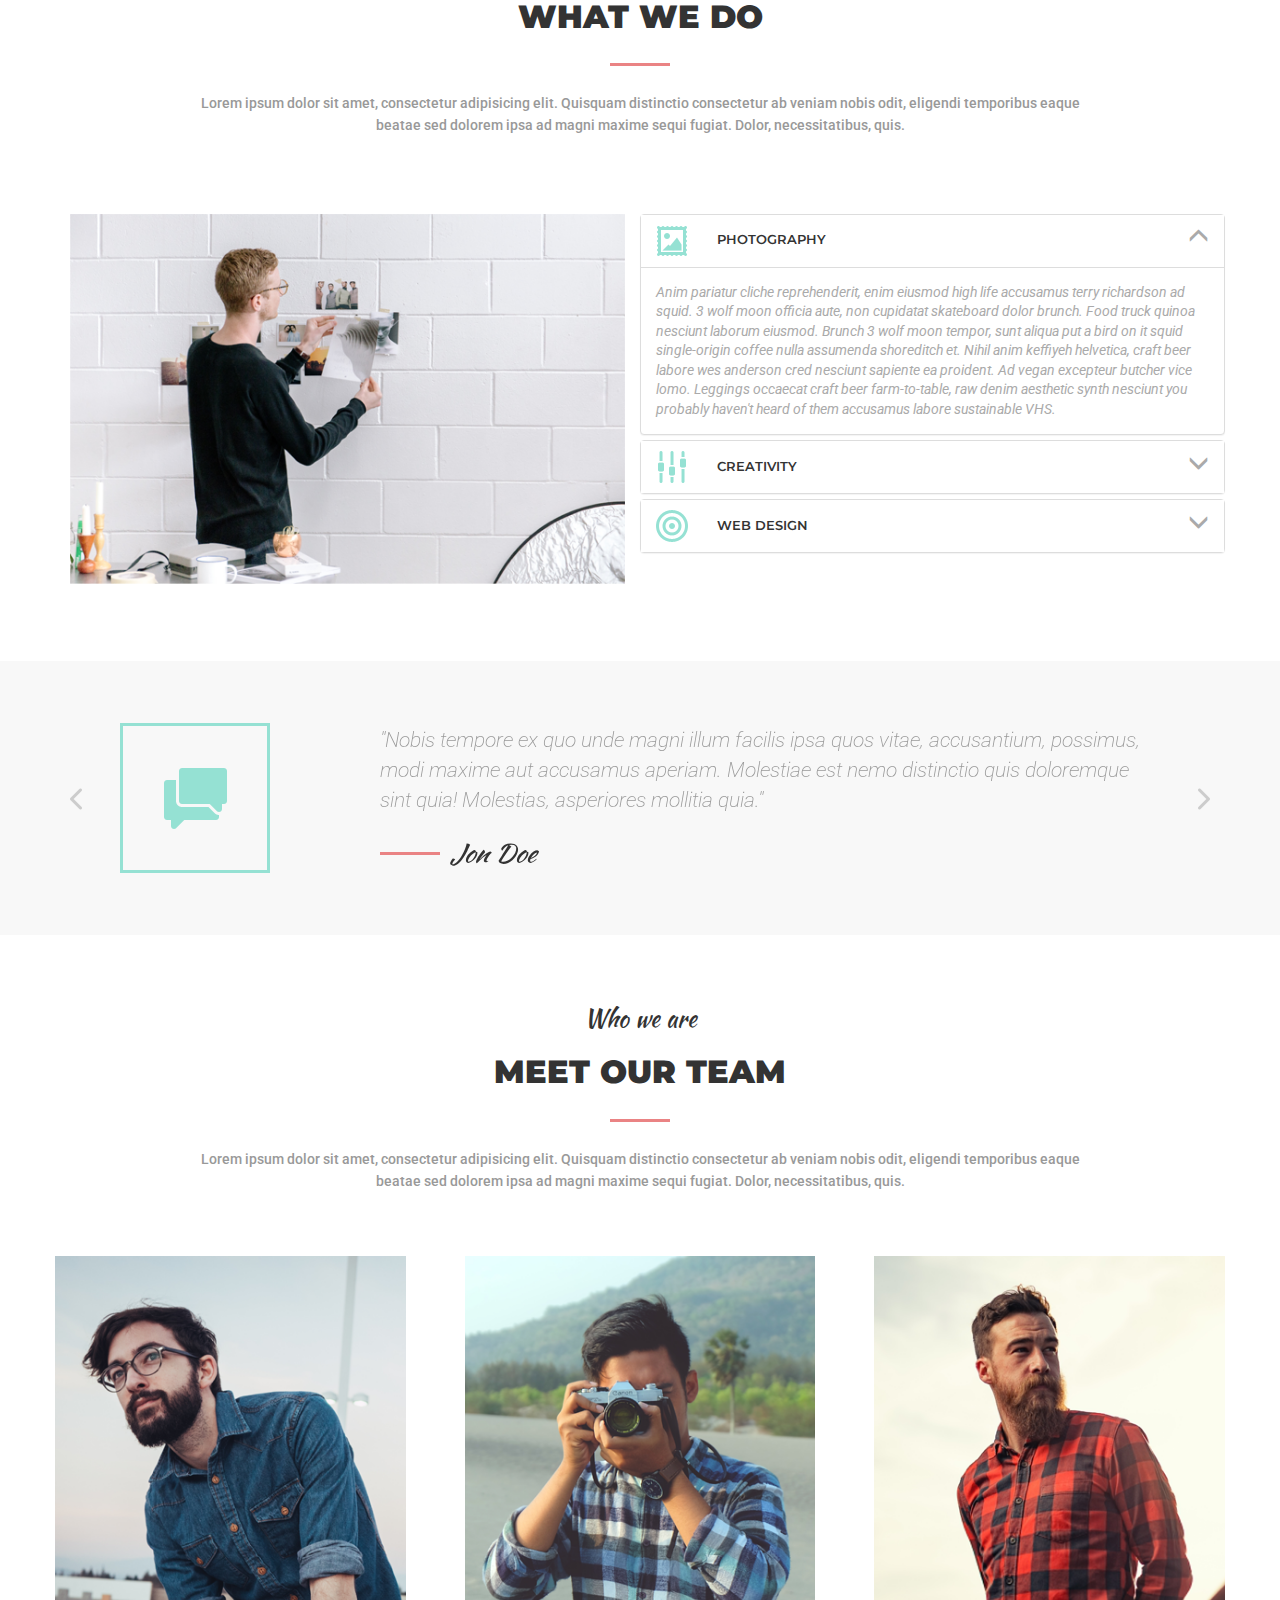
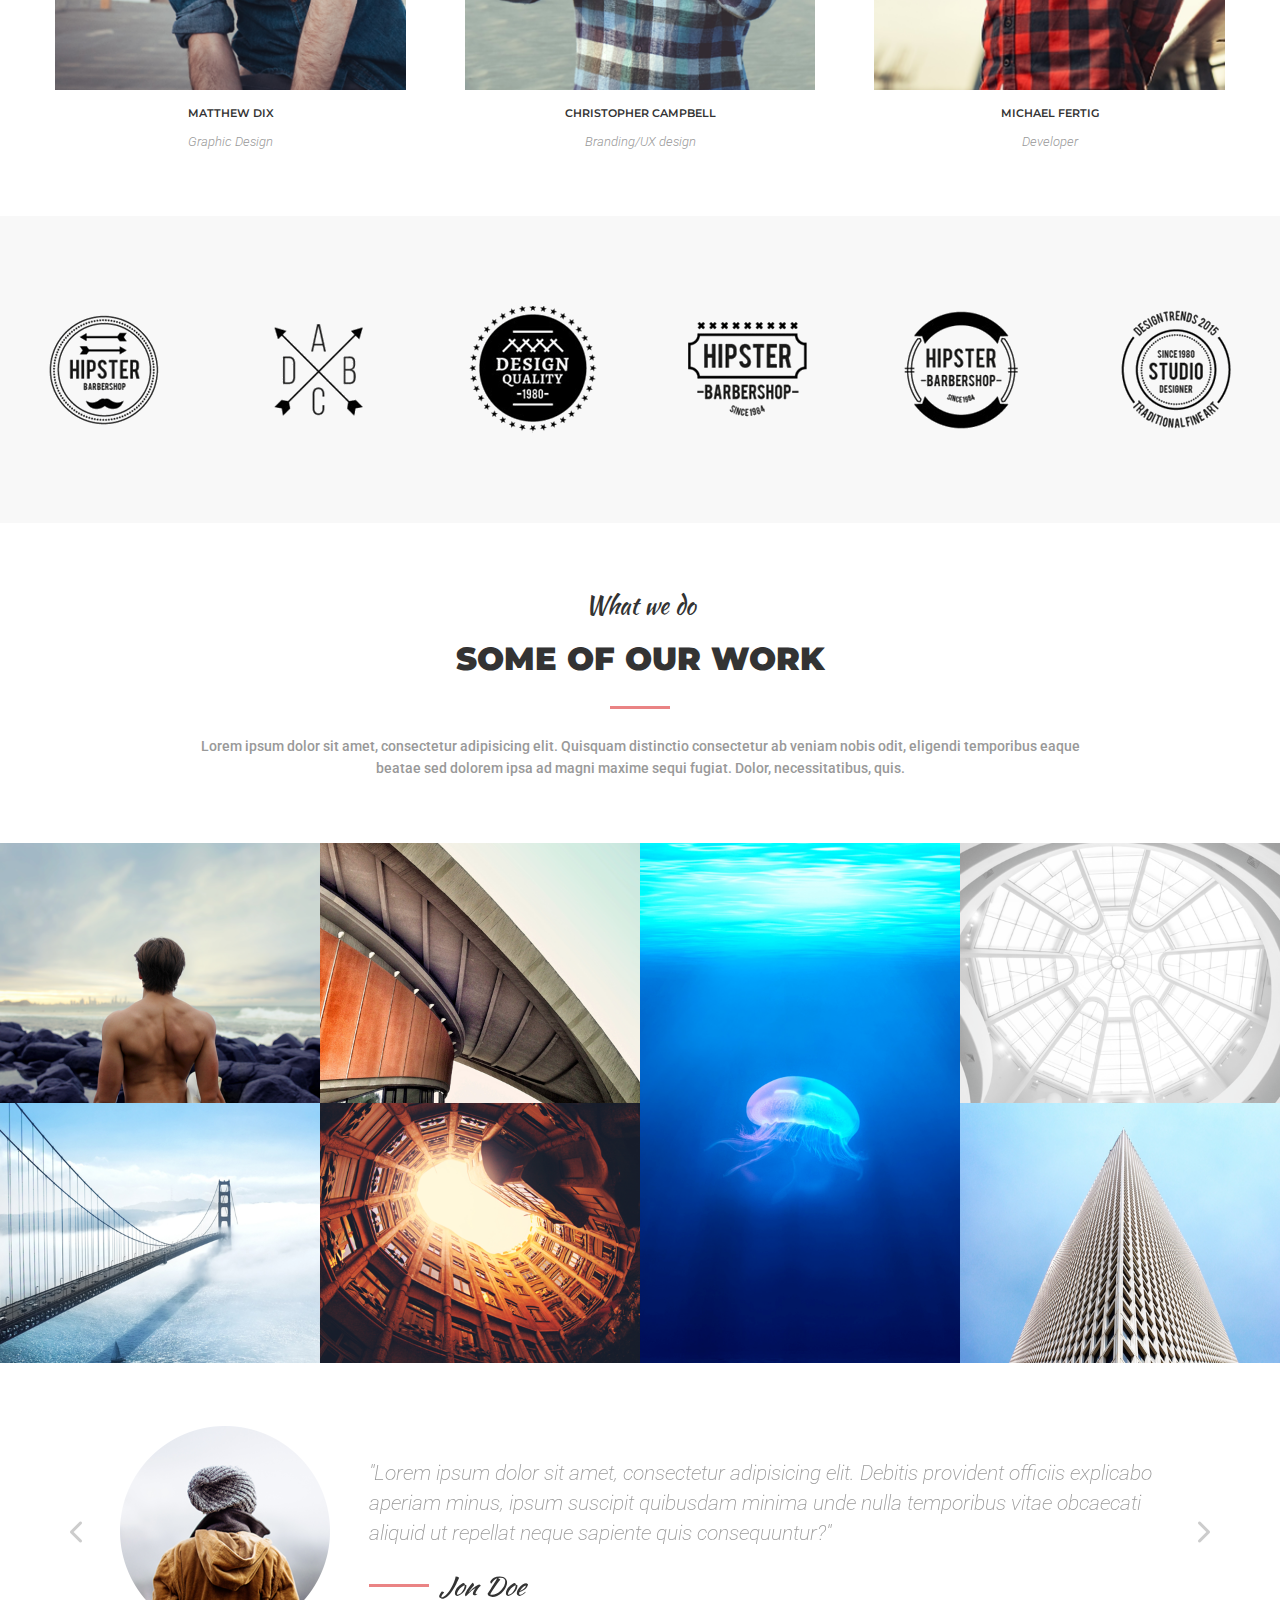
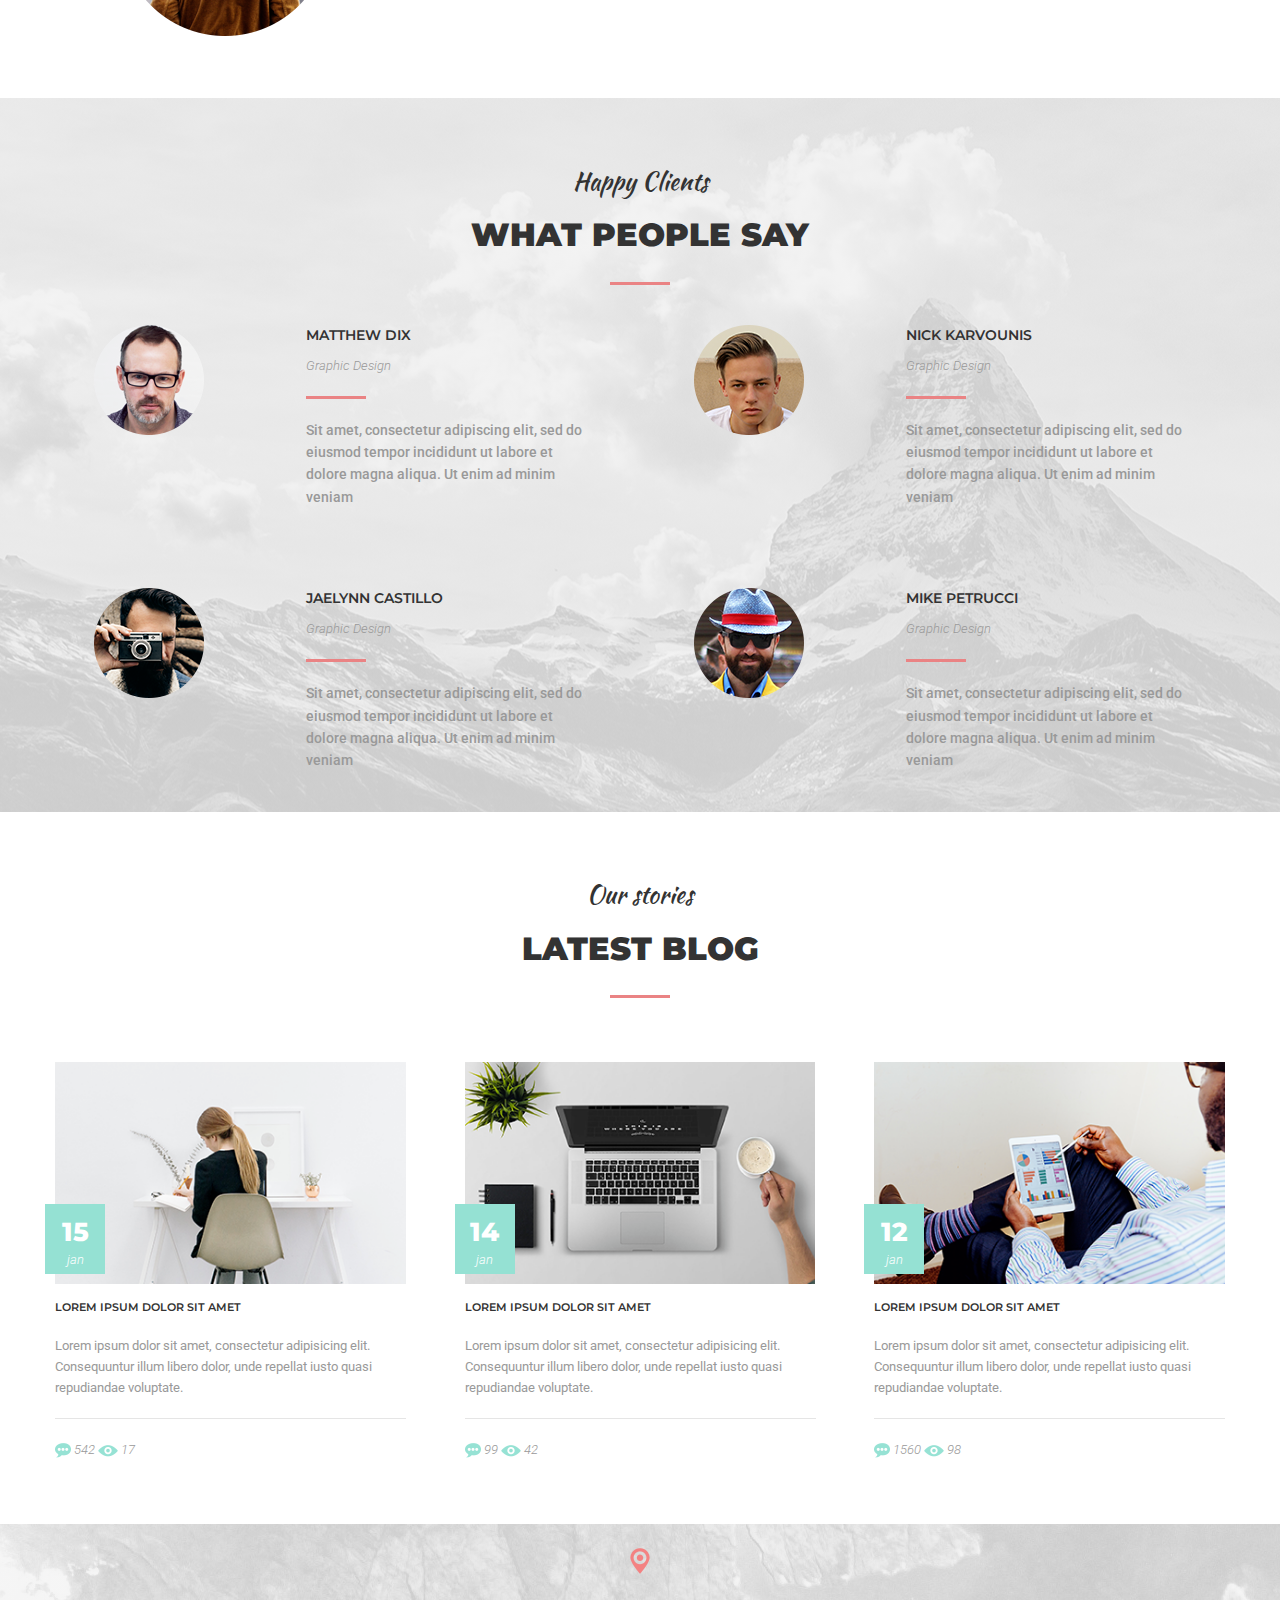
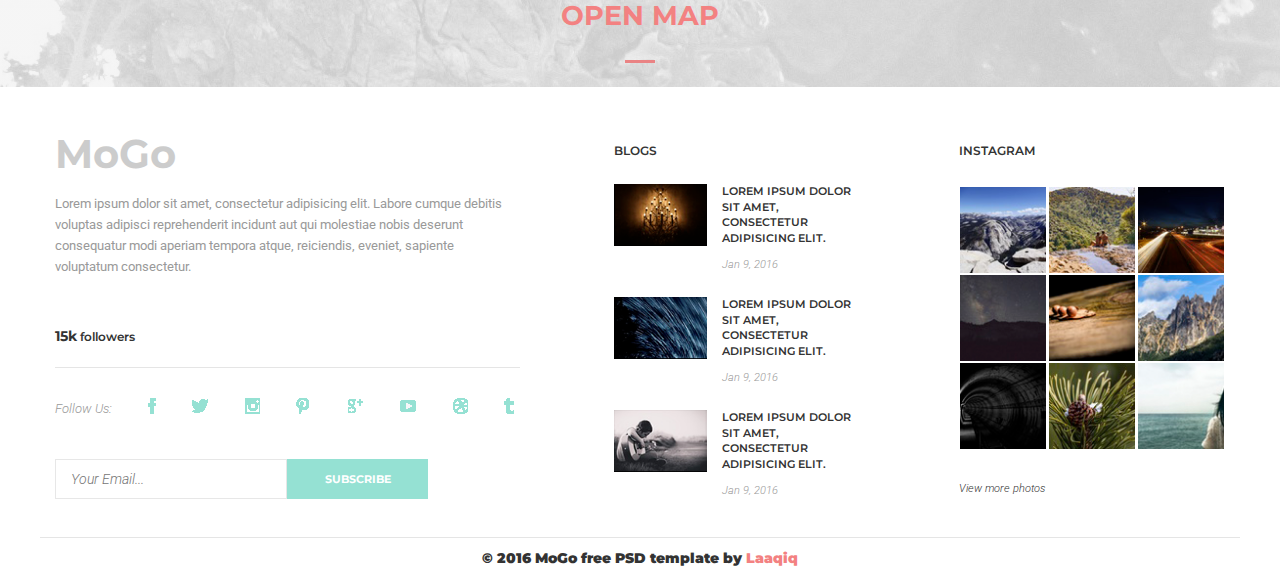
==== commit edc3d587: "fixed first screen elements positioning and fonts" ====
--- a/index.html
+++ b/index.html
@@ -38,53 +38,56 @@
                 </div>
             </nav>
             <div class="header__content">
-                <div class="title__top title__top--large row">
-                    <div class="col-xs-12">
-                        <span>Creative Template</span>
-                    </div>
-                </div>
-                <div class="title__main title__main--large row">
-                    <div class="col-xs-12">
-                        <h1 class="title__main title__main--large">Welcome<br> To MoGo</h1>
-                    </div>
-                </div>
-                <div class="title__line title__line--white row">
-                    <div class="col-xs-12"></div>
-                </div>
-                <div class="title__description title__description--bordered row">
-                    <div class="col-xs-12"><span>Learn More</span></div>
-                </div>
-                <div class="slider header__slider row">
-                    <div class="col-xs-12">
-                        <div class="slider__bar">
-                            <div class="slider__item">
-                                <div class="slider__line"></div>
-                                <div class="slider__caption">
-                                    <span class="slider__text--large">01&nbsp;</span><span class="slider__text">intro</span>
+                <div class="header__title">
+                    <div class="title__top title__top--large row">
+                        <div class="col-xs-12">
+                            <span>Creative Template</span>
+                        </div>
+                    </div>
+                    <div class="title__main title__main--large row">
+                        <div class="col-xs-12">
+                            <h1 class="title__main title__main--large">Welcome<br> To MoGo</h1>
+                        </div>
+                    </div>
+                    <div class="title__line title__line--white row">
+                        <div class="col-xs-12"></div>
+                    </div>
+                    <div class="title__description title__description--bordered row">
+                        <div class="col-xs-12"><span>Learn More</span></div>
+                    </div>
+                </div>
+                
+            </div>
+            <div class="slider header__slider row">
+                        <div class="col-xs-12">
+                            <div class="slider__bar">
+                                <div class="slider__item">
+                                    <div class="slider__line"></div>
+                                    <div class="slider__caption">
+                                        <span class="slider__text--large">01&nbsp;</span><span class="slider__text">intro</span>
+                                    </div>
                                 </div>
-                            </div>
-                            <div class="slider__item">
-                                <div class="slider__line"></div>
-                                <div class="slider__caption">
-                                    <span class="slider__text--large">02&nbsp;</span><span class="slider__text">work</span>
+                                <div class="slider__item">
+                                    <div class="slider__line"></div>
+                                    <div class="slider__caption">
+                                        <span class="slider__text--large">02&nbsp;</span><span class="slider__text">work</span>
+                                    </div>
                                 </div>
-                            </div>
-                            <div class="slider__item">
-                                <div class="slider__line"></div>
-                                <div class="slider__caption">
-                                    <span class="slider__text--large">03&nbsp;</span><span class="slider__text">about</span>
+                                <div class="slider__item">
+                                    <div class="slider__line"></div>
+                                    <div class="slider__caption">
+                                        <span class="slider__text--large">03&nbsp;</span><span class="slider__text">about</span>
+                                    </div>
                                 </div>
-                            </div>
-                            <div class="slider__item">
-                                <div class="slider__line"></div>
-                                <div class="slider__caption">
-                                    <span class="slider__text--large">04&nbsp;</span><span class="slider__text">contacts</span>
+                                <div class="slider__item">
+                                    <div class="slider__line"></div>
+                                    <div class="slider__caption">
+                                        <span class="slider__text--large">04&nbsp;</span><span class="slider__text">contacts</span>
+                                    </div>
                                 </div>
                             </div>
                         </div>
-                    </div>
-                </div>
-            </div>
+                </div>
         </header>
     </section>
     <section class="section section--color-white" id="about-us">
--- a/css/styles.css
+++ b/css/styles.css
@@ -118,7 +118,7 @@
 .title__top--large {
     color: #ffffff;
     font-size: 3.5em;
-    padding-top: 15vh;
+    /*padding-top: 15vh;*/
 }
 
 .title__main--large {
@@ -441,12 +441,17 @@
     max-width: 1200px;
     width: 100%;
     height: 100vh;
-    min-height: 650px;
+    
     margin: 0 auto;
     position: relative;
 }
 
 .header__content {
+    position: absolute;
+    top: 50%;
+    left: 0;
+    right: 0;
+    transform: translateY(-50%);
     display: -webkit-box;
     display: -ms-flexbox;
     display: flex;
@@ -458,6 +463,14 @@
         -ms-flex-pack: center;
             justify-content: space-around;
 }
+
+/* .header__title {
+    position: absolute;
+    top: 50%;
+    left: 50%;
+    transition: translateX(-50%);
+    transition: translateY(-50%);
+} */
 
 .header__logo {
     position: absolute;
@@ -580,8 +593,8 @@
     font-weight: 400;
     position: absolute;
     bottom: 0;
-    left: 50%;
-    transform: translateX(-50%);
+    /*left: 50%;
+    transform: translateX(-50%);*/
     width: 100%;
     
 }
@@ -1296,17 +1309,71 @@
     color: #f38181;
 }
 
+/* ******************************
+        MEDIA QUERIES
+****************************** */
+
+@media (min-width: 1440px) {
+    .title__top--large {
+        font-size: 3.5em;
+    }
+
+    .title__main--large {
+        font-size: 2.7em;
+        padding-top: 0;
+    }    
+}
+
+@media (min-width: 1366px) and (max-width: 1439px) {
+    .title__top--large {
+        font-size: 3.5em;
+    }
+
+    .title__main--large {
+        font-size: 2.5em;
+        padding-top: 0;
+    }
+        
+}
+
+
+@media (min-width: 1200px) and (max-width: 1365px) {
+    .title__top--large {
+        font-size: 3.5em;
+    }
+
+    .title__main--large {
+        font-size: 2.5em;
+        padding-top: 0;
+    }
+      
+}
+
+@media (min-width: 992px) and (max-width: 1199px) {
+    .title__top--large {
+        font-size: 3.4em;
+    }
+
+    .title__main--large {
+        font-size: 2.3em;
+        padding-top: 0;
+    }   
+}
+
 @media (min-width: 768px) and (max-width: 991px) {
 
     .title__top--large {
-        color: #ffffff;
-        font-size: 2.5em;
-        padding-top: 2%;
-    }
-
-    /*.title__main--large {
         font-size: 3em;
-    }*/
+    }
+
+    .title__main--large {
+        font-size: 2.2em;
+        padding-top: 0;
+    } 
+
+    .title__description--bordered {
+        
+    }
     .quotes__phrase {
         font-size: 0.7em;
     }
@@ -1338,12 +1405,13 @@
     .header__logo {
         top: 5px;
     }
-    /*.title__main--large {
-        font-size: 1.7em;
-    }*/
-    /*.title__top--large {
-        font-size: 1.5em;
-    }*/
+    .title__top--large {
+        font-size: 3em;
+    }
+    .title__main--large {
+        font-size: 2.2em;
+    }
+
     .hamburger {
         display: none;
         z-index: 5;
@@ -1379,6 +1447,13 @@
         margin-left: 5px;
         margin-right: 5px;
     }
+    .slider__text--large {
+        font-size: 1em;
+        font-weight: 900;
+    }
+    .slider__text {
+        font-size: 0.8em;
+    }
     .quotes__img,
     .clients__photo {
         display: none;
@@ -1481,11 +1556,11 @@
     .nav__link:hover, .nav__button:hover {
         border-bottom: 0;
     }
+    .title__top--large {
+        font-size: 2.7em;
+    }
     .title__main--large {
-        font-size: 1.7em;
-    }
-    .title__top--large {
-        font-size: 1.5em;
+        font-size: 2em;
     }
     .slider__text--large {
         font-size: 0.8em;
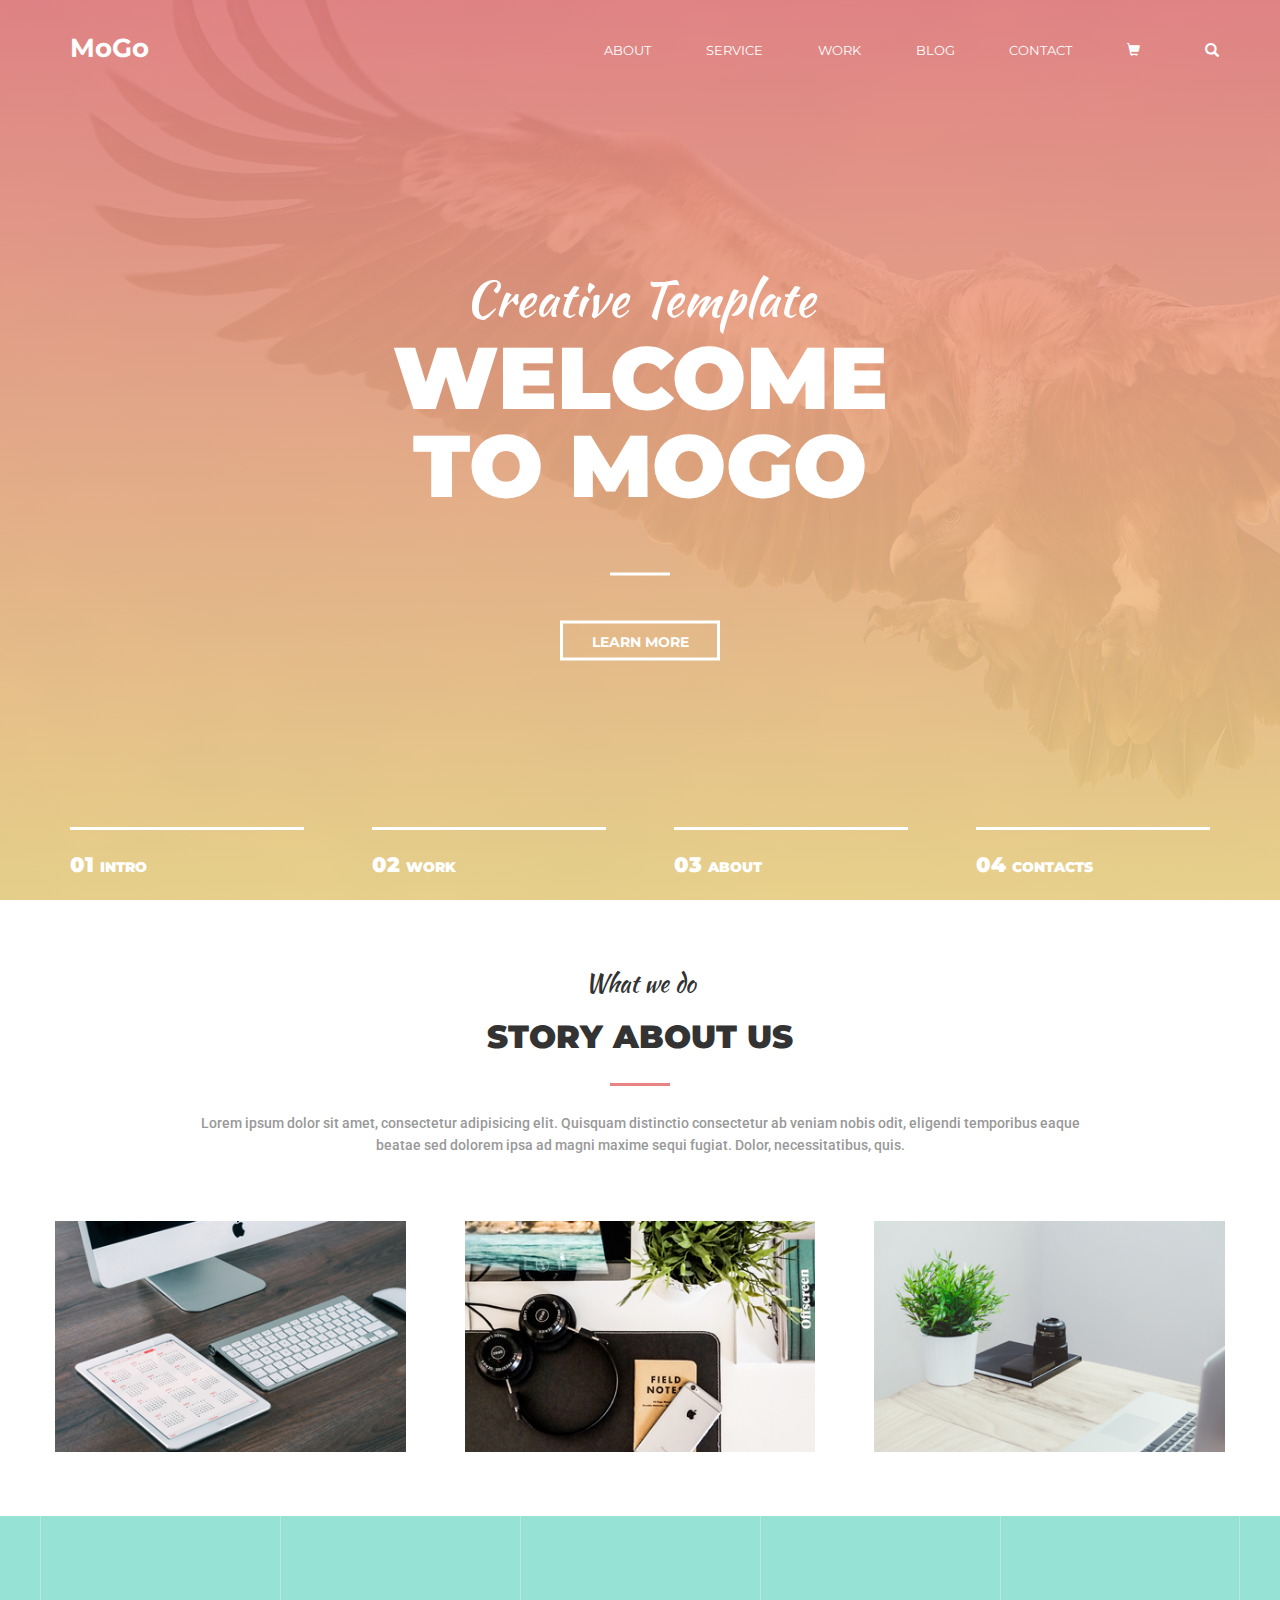
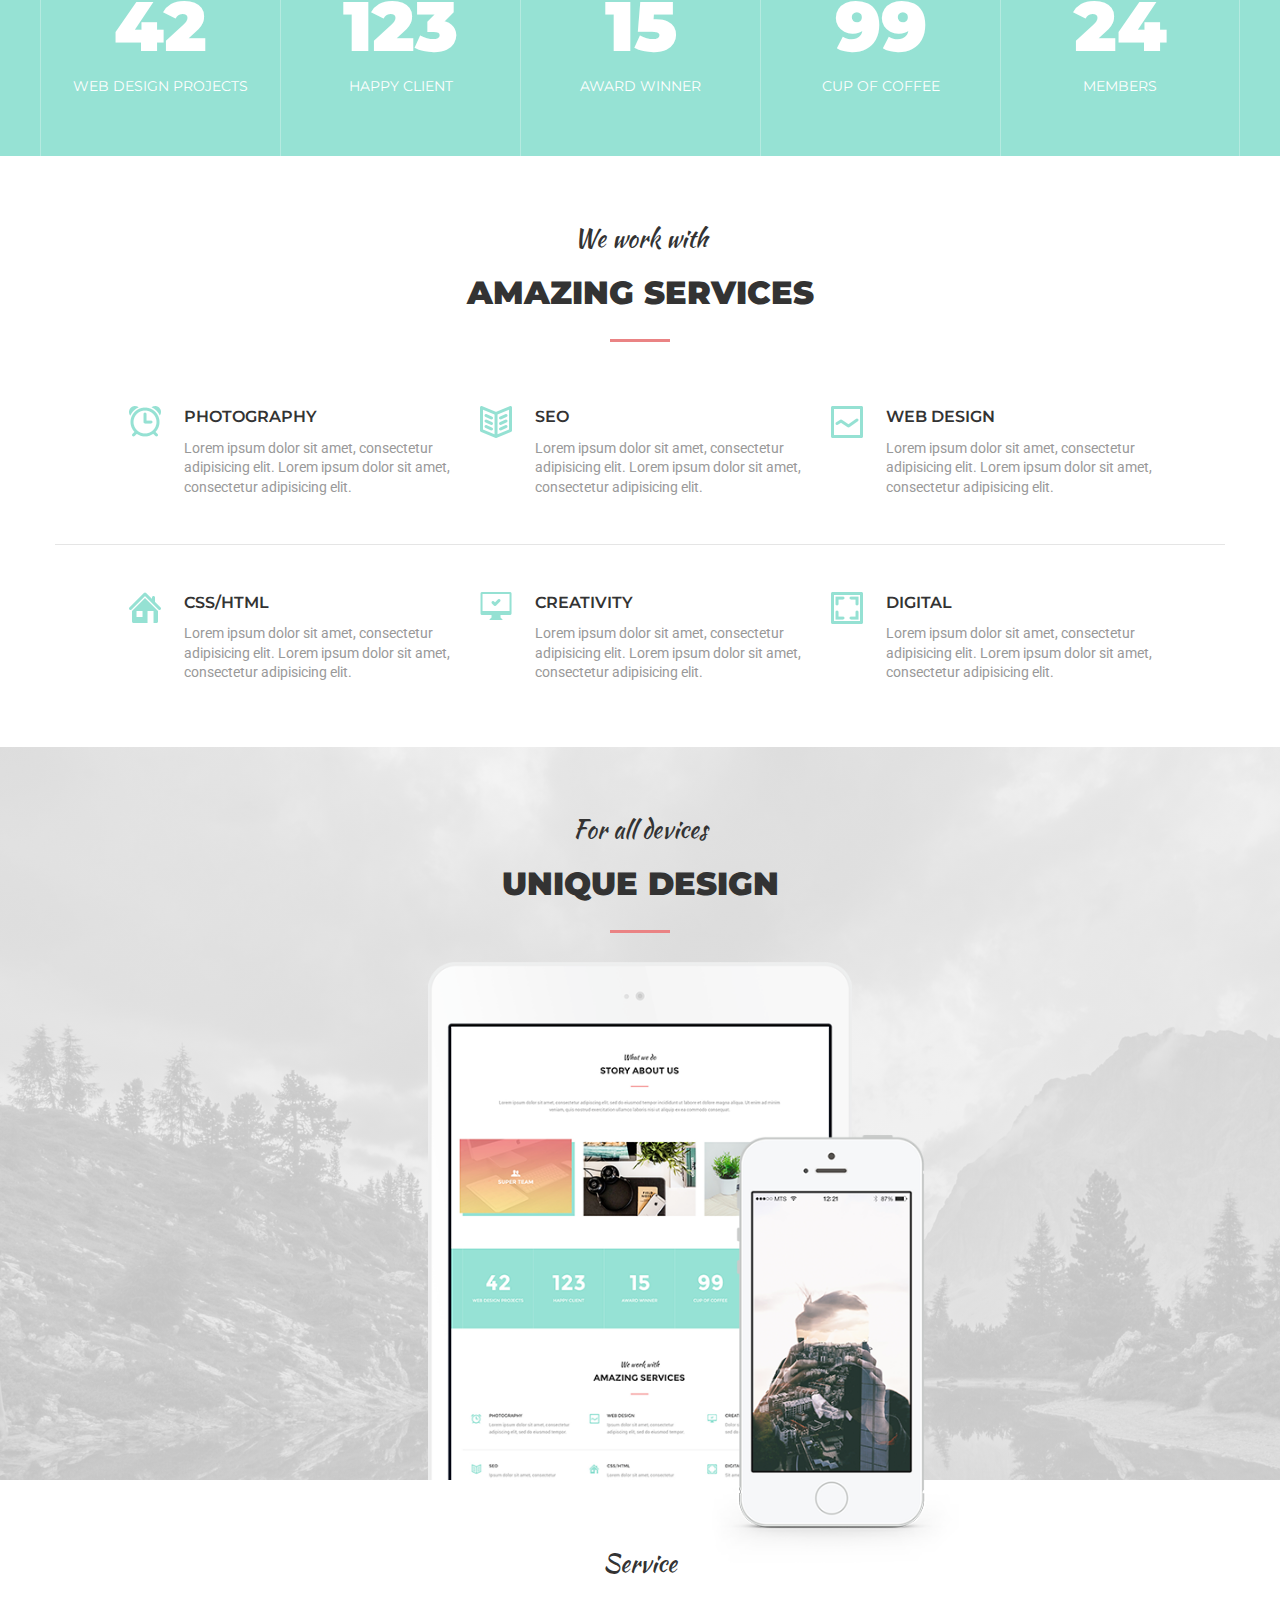
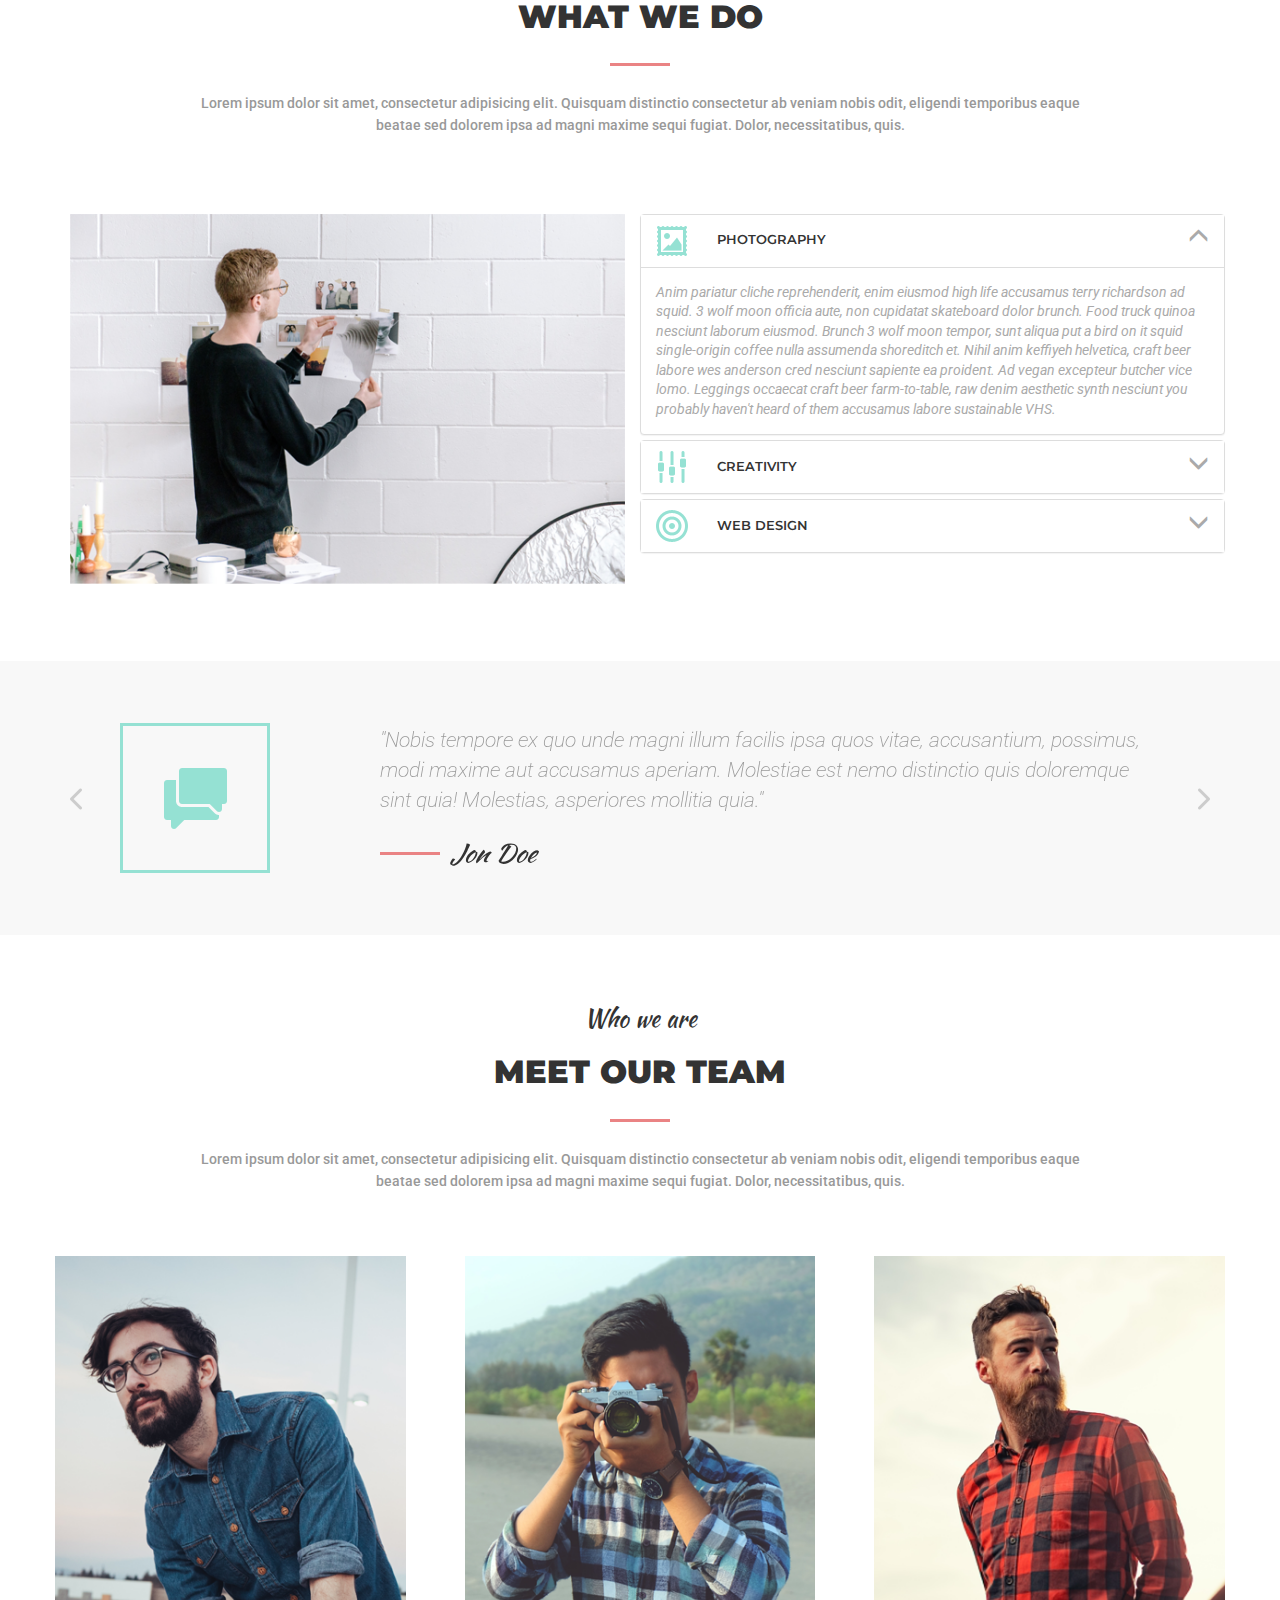
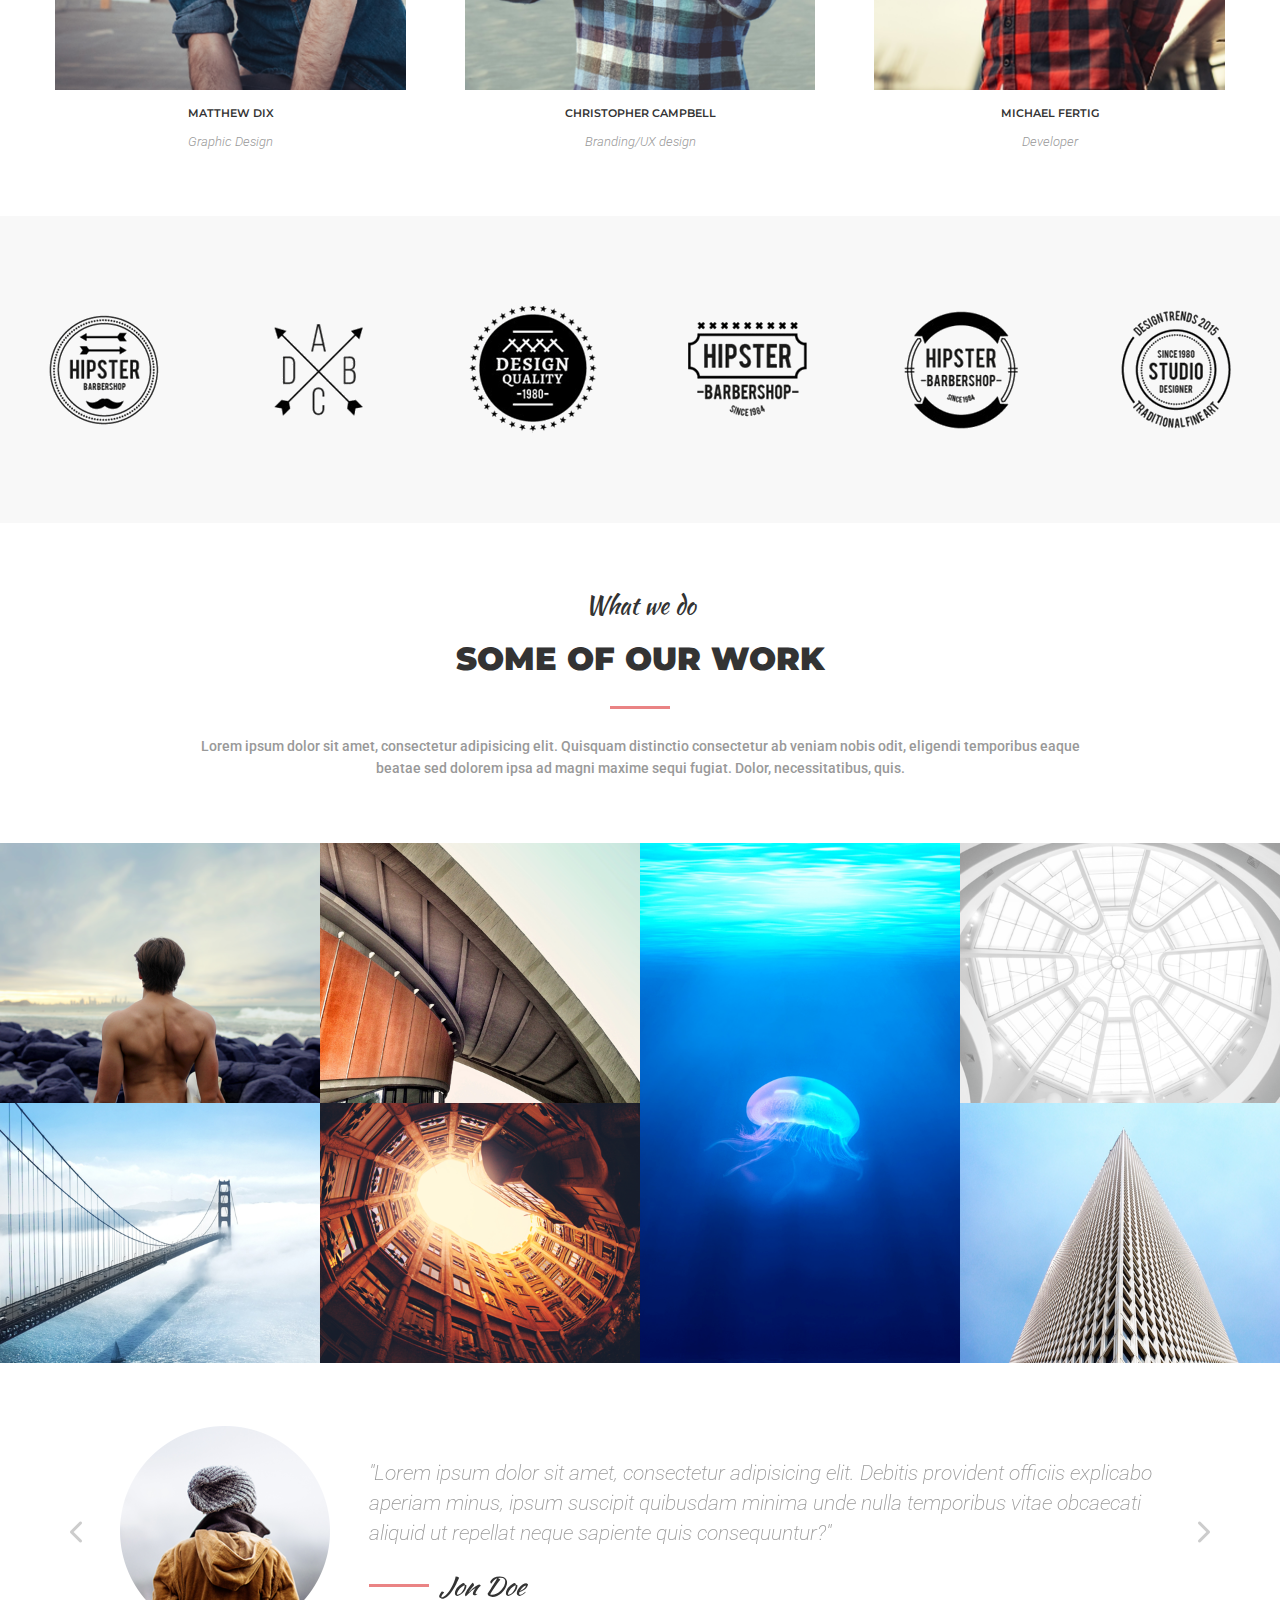
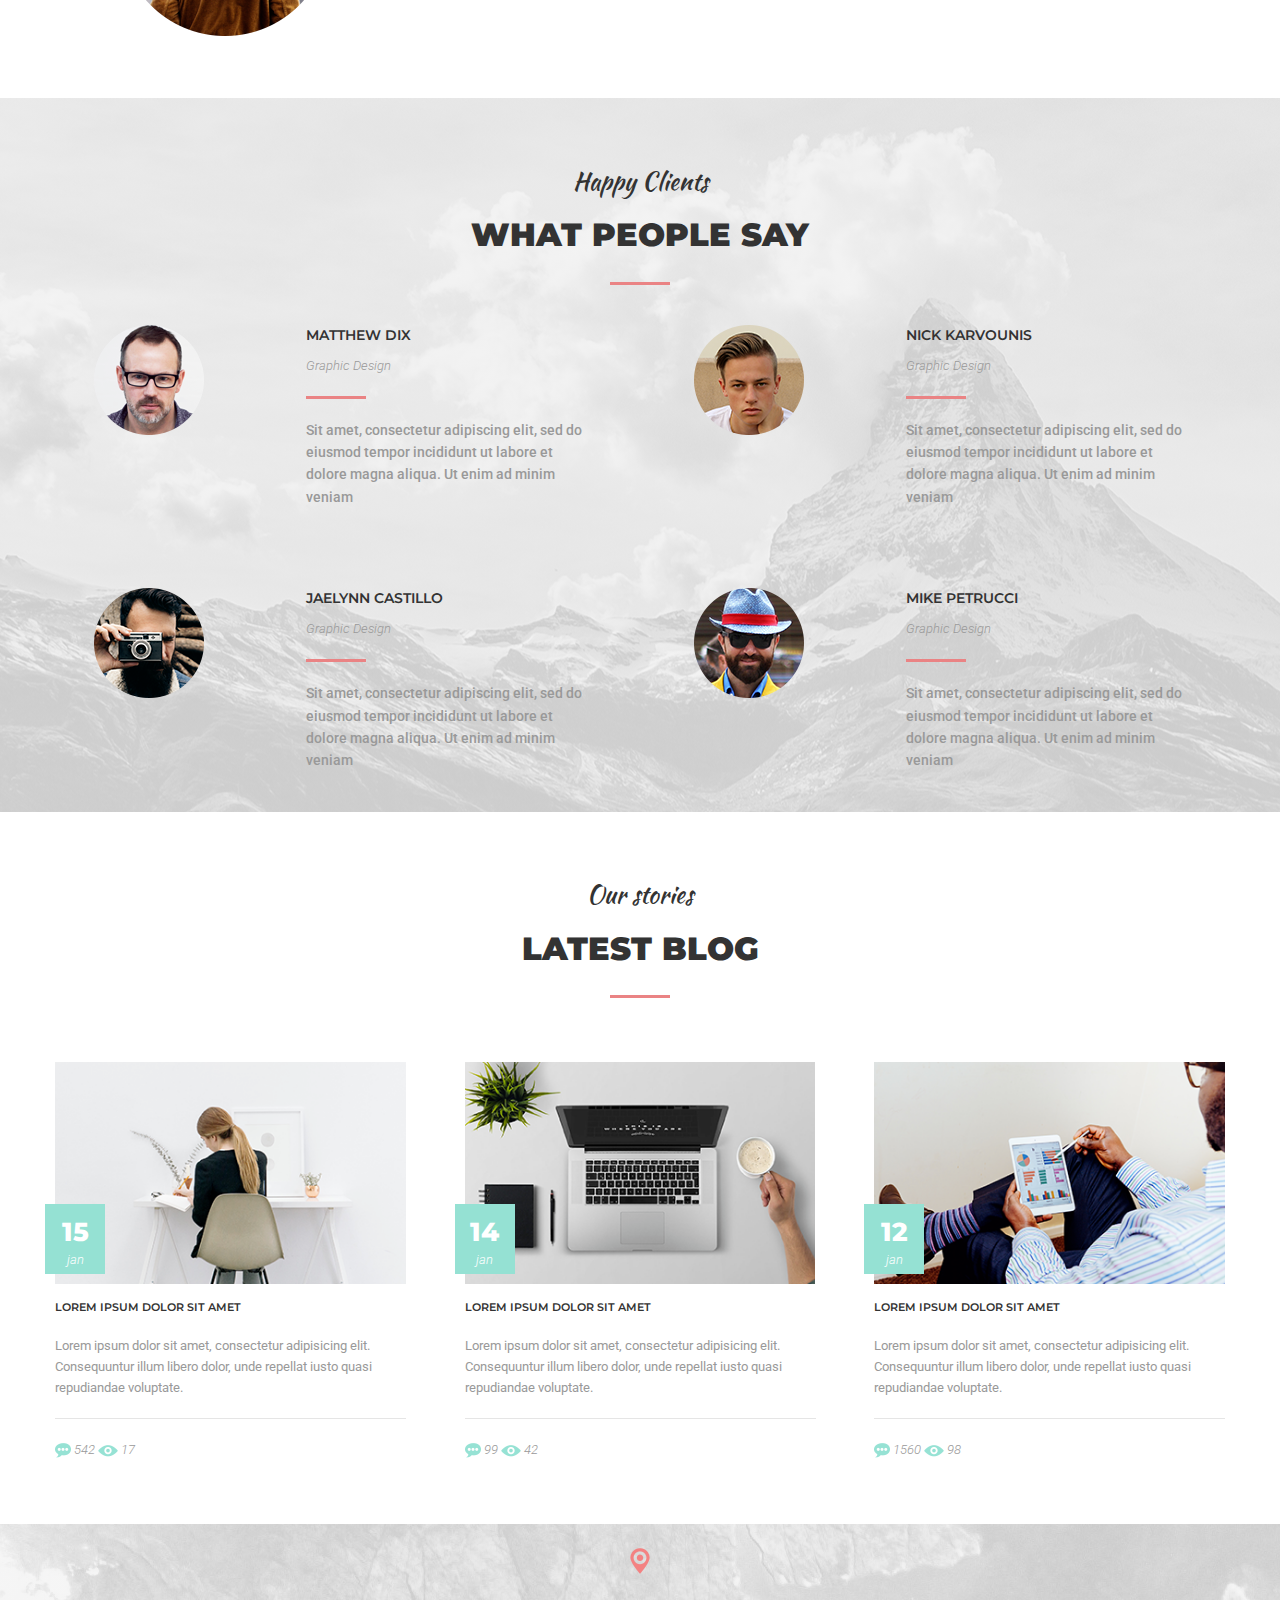
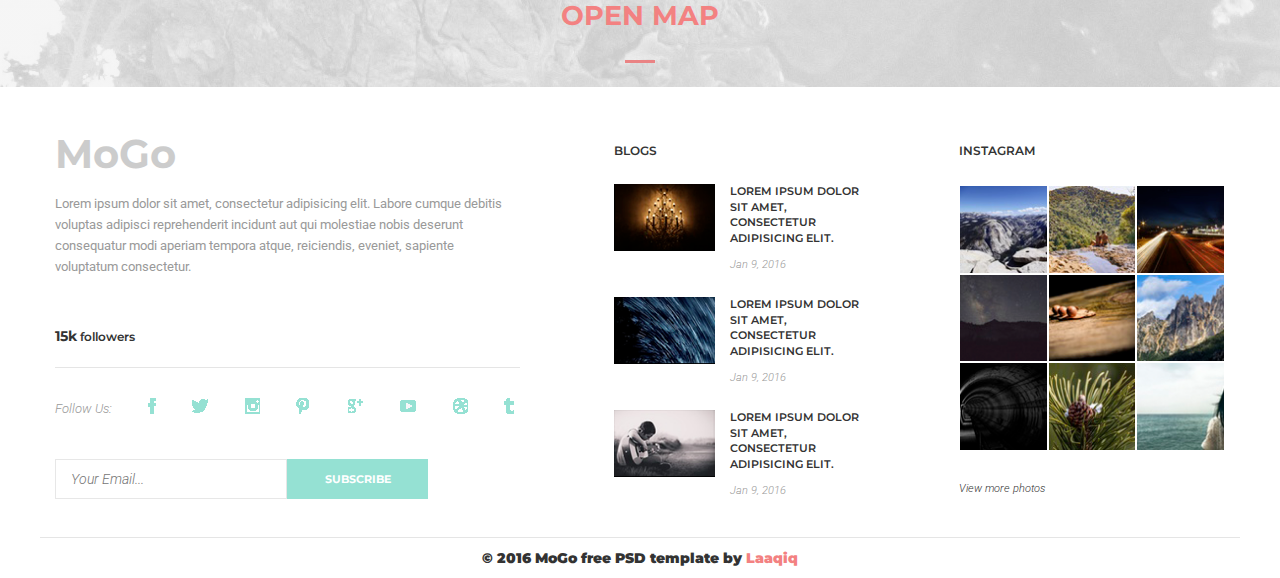
==== commit a2a9ea10: "add adaptive menu" ====
--- a/index.html
+++ b/index.html
@@ -16,8 +16,12 @@
             <div class="logo header__logo row">
                 <div class="col-xs-12 col-sm-12 col-md-12 col-lg-12"><a href="#" class="link logo__link logo__link--color-white">MoGo</a></div>
             </div>
+            <div class="burger">
+                <span class="burger__line burger__line--top"></span>
+                <span class="burger__line burger__line--middle"></span>
+                <span class="burger__line burger__line--bottom"></span>
+            </div>
             <nav class="nav row">
-                <button class="hamburger header__hamburger"><span class="hamburger__icon glyphicon glyphicon-menu-hamburger" aria-hidden="true"></span></button>
                 <div class="col-xs-12">
                     <ul class="nav__bar">
                         <li class="nav__item"><a class="link nav__link nav__link--color-white nav__link--hover-yellow-underlined" href="#about-us">About</a></li>
@@ -808,7 +812,7 @@
     </footer>
     <script type="text/javascript" src="js/jquery-3.2.1.min.js"></script>
     <script src="js/bootstrap.min.js"></script>
-    <!-- <script src="js/hamburger.js"></script> -->
+    <script src="js/hamburger.js"></script>
     <script src="js/carousel.js"></script>
 </body>
 
--- a/css/styles.css
+++ b/css/styles.css
@@ -441,7 +441,6 @@
     max-width: 1200px;
     width: 100%;
     height: 100vh;
-    
     margin: 0 auto;
     position: relative;
 }
@@ -457,12 +456,13 @@
     display: flex;
     -webkit-box-orient: vertical;
     -webkit-box-direction: normal;
-        -ms-flex-direction: column;
-            flex-direction: column;
+    -ms-flex-direction: column;
+    flex-direction: column;
     -webkit-box-pack: center;
-        -ms-flex-pack: center;
-            justify-content: space-around;
-}
+    -ms-flex-pack: center;
+    justify-content: space-around;
+}
+
 
 /* .header__title {
     position: absolute;
@@ -494,27 +494,6 @@
 
 .logo__link:hover {
     color: #fce48b;
-}
-
-.hamburger {
-    display: none;
-    position: fixed;
-    top: 3%;
-    left: 80%;
-    transform: translateX(-50%);
-    width: 45px;
-    height: 45px;
-    padding-top: 4px;
-    padding-left: 5px;
-    font-size: 2em;
-    color: #ffffff;
-    border: 2px solid #ffffff;
-}
-
-.header__hamburger {
-    background-color: rgba(234, 131, 132, 0.7);
-    border-radius: 50%;
-    box-shadow: 0 0 8px 10px rgba(241, 217, 139, 0.9);
 }
 
 .nav {
@@ -596,7 +575,6 @@
     /*left: 50%;
     transform: translateX(-50%);*/
     width: 100%;
-    
 }
 
 .slider__bar {
@@ -833,6 +811,7 @@
     overflow-y: scroll;
     width: 100%;
 }
+
 
 /*QUOTES*/
 
@@ -1221,7 +1200,7 @@
 }
 
 .blogs__photo {
-    width: 42%;
+    /* width: 42%; */
 }
 
 .blogs__image {
@@ -1268,11 +1247,11 @@
 .instagram__item {
     display: flex;
     flex-flow: row nowrap;
-    justify-content: space-between;
+    justify-content: center;
 }
 
 .instagram__photo {
-    width: 33%;
+    /* width: 33%; */
     padding: 1px;
 }
 
@@ -1309,6 +1288,7 @@
     color: #f38181;
 }
 
+
 /* ******************************
         MEDIA QUERIES
 ****************************** */
@@ -1317,63 +1297,51 @@
     .title__top--large {
         font-size: 3.5em;
     }
-
     .title__main--large {
         font-size: 2.7em;
         padding-top: 0;
-    }    
+    }
 }
 
 @media (min-width: 1366px) and (max-width: 1439px) {
     .title__top--large {
         font-size: 3.5em;
     }
-
     .title__main--large {
         font-size: 2.5em;
         padding-top: 0;
     }
-        
-}
-
+}
 
 @media (min-width: 1200px) and (max-width: 1365px) {
     .title__top--large {
         font-size: 3.5em;
     }
-
     .title__main--large {
         font-size: 2.5em;
         padding-top: 0;
     }
-      
 }
 
 @media (min-width: 992px) and (max-width: 1199px) {
     .title__top--large {
         font-size: 3.4em;
     }
-
     .title__main--large {
         font-size: 2.3em;
         padding-top: 0;
-    }   
+    }
 }
 
 @media (min-width: 768px) and (max-width: 991px) {
-
     .title__top--large {
         font-size: 3em;
     }
-
     .title__main--large {
         font-size: 2.2em;
         padding-top: 0;
-    } 
-
-    .title__description--bordered {
-        
-    }
+    }
+    .title__description--bordered {}
     .quotes__phrase {
         font-size: 0.7em;
     }
@@ -1400,48 +1368,14 @@
         padding-top: 15vh;
     }
     .logo {
-        left: 1.5%;
-    }
-    .header__logo {
-        top: 5px;
-    }
+        top: 7%;
+    }
+    
     .title__top--large {
         font-size: 3em;
     }
     .title__main--large {
         font-size: 2.2em;
-    }
-
-    .hamburger {
-        display: none;
-        z-index: 5;
-    }
-    .nav__bar {
-        display: none;
-        position: fixed;
-        top: 20%;
-        left: 50%;
-        transform: translateX(-50%);
-        padding: 0;
-        margin: 0 auto;
-        z-index: 5;
-        -webkit-box-orient: vertical;
-        -webkit-box-direction: normal;
-        background: linear-gradient(to bottom, rgba(234, 131, 132, 1) 0%, rgba(241, 217, 139, 1) 100%);
-        border-radius: 25px;
-        width: 75%;
-    }
-    .nav__item {
-        width: 100%;
-        padding: 5px;
-        text-align: center;
-    }
-    
-    .nav__link {
-	font-size: 1.6em;
-}
-    .nav__form {
-        border: 0;
     }
     .slider__item {
         margin-left: 5px;
@@ -1454,13 +1388,13 @@
     .slider__text {
         font-size: 0.8em;
     }
-    .quotes__img,
-    .clients__photo {
+    .quotes__img {
         display: none;
     }
     .clients__quote {
         margin: 0;
-        width: 100%;
+        /* width: 100%; */
+        text-align: center;
     }
     .gallery {
         flex-flow: column nowrap;
@@ -1468,7 +1402,7 @@
         align-items: center;
     }
     .gallery__item {
-        width: 100%;
+        width: 53%;
         padding: 15px 0;
     }
     .gallery__item--main {
@@ -1549,13 +1483,19 @@
     .instagram {
         border-top: 1px solid #e5e5e5;
     }
+    .instagram__title,
+    .instagram__message,
+    .blogs__title {
+        text-align: center;
+        font-size: 1.2em;
+        padding: 5px;
+    }
+    .blogs__item {
+        padding-top: 15px;
+    }
 }
 
 @media (max-width: 480px) {
-    
-    .nav__link:hover, .nav__button:hover {
-        border-bottom: 0;
-    }
     .title__top--large {
         font-size: 2.7em;
     }
@@ -1577,14 +1517,135 @@
     .quotes__text {
         padding: 0;
     }
-    .quotes__author, .gallery__name {
+    .quotes__author,
+    .gallery__name {
         font-size: 0.8em;
     }
-}
+    .clients__quote {
+        margin: 0;
+        width: 100%;
+        text-align: center;
+        overflow: hidden;
+    }
+    .clients__photo {
+        display: none;
+    }
+}
+
+
+/* ADAPTIVE MENU*/
+
+.burger {
+    display: none;
+    position: relative;
+    width: 45px;
+    height: 45px;
+    border: 2px solid #ffffff;
+    background-color: rgba(234, 131, 132, 0.7);
+    box-shadow: 0 0 8px 10px rgba(241, 217, 139, 0.9);
+    transform: translateX(-50%);
+    cursor: pointer;
+}
+
+.burger__line {
+    position: absolute;
+    left: 15%;
+    height: 3px;
+    background: #fff;
+    border-radius: 5px;
+    display: block;
+    width: 70%;
+    margin: 0 auto;
+}
+
+.burger__line--top {
+    top: 8px;
+    transition: 1s;
+}
+
+.burger__line--middle {
+    top: 18px;
+    transition: 1s;
+}
+
+.burger__line--bottom {
+    top: 28px;
+    transition: 1s;
+}
+
+.burger.active .burger__line--top {
+    top: 20px;
+    transform: rotate(45deg);
+}
+
+.burger.active .burger__line--middle {
+    top: 15px;
+    opacity: 0;
+}
+
+.burger.active .burger__line--bottom {
+    top: 20px;
+    transform: rotate(-45deg);
+}
+
+@media (max-width: 767px) {
+    .burger {
+        display: block;
+        position: fixed;
+        top: 5%;
+        left: 92%;
+        z-index: 7;
+    }
+    .nav__bar {
+        display: none;
+    }
+    .nav__bar.shown {
+        display: flex;
+        flex-flow: column nowrap;
+        justify-content: center;
+        position: fixed;
+        top: 0;
+        left: 0;
+        padding: 0;
+        margin: 0 auto;
+        z-index: 5;
+        -webkit-box-orient: vertical;
+        -webkit-box-direction: normal;
+        background: linear-gradient(to bottom, rgba(234, 131, 132, 0.95) 0%, rgba(241, 217, 139, 0.95) 100%);
+        width: 100%;
+        height: 100vh;
+    }
+    .nav__item {
+        width: 100%;
+        padding: 20px;
+        text-align: center;
+    }
+    
+
+    .nav__link {
+        font-size: 1.6em;
+    }
+
+    .nav__link--hover-yellow-underlined:hover {
+        border-bottom: 0;
+    }
+
+    .nav__form {
+        border: 0;
+    }
+}
+
+@media (max-width: 480px) {
+    .nav__link:hover,
+    .nav__button:hover {
+        border-bottom: 0;
+    }
+}
+
+/* END of ADAPTIVE MENU*/
 
 
 /* HOVER.CSS EFFECTS*/
-
 
 /* Pulse */
 
@@ -1635,4 +1696,4 @@
 /* Pulse END */
 
 
-/* HOVER.CSS EFFECTS END*/
+/* HOVER.CSS EFFECTS END*/